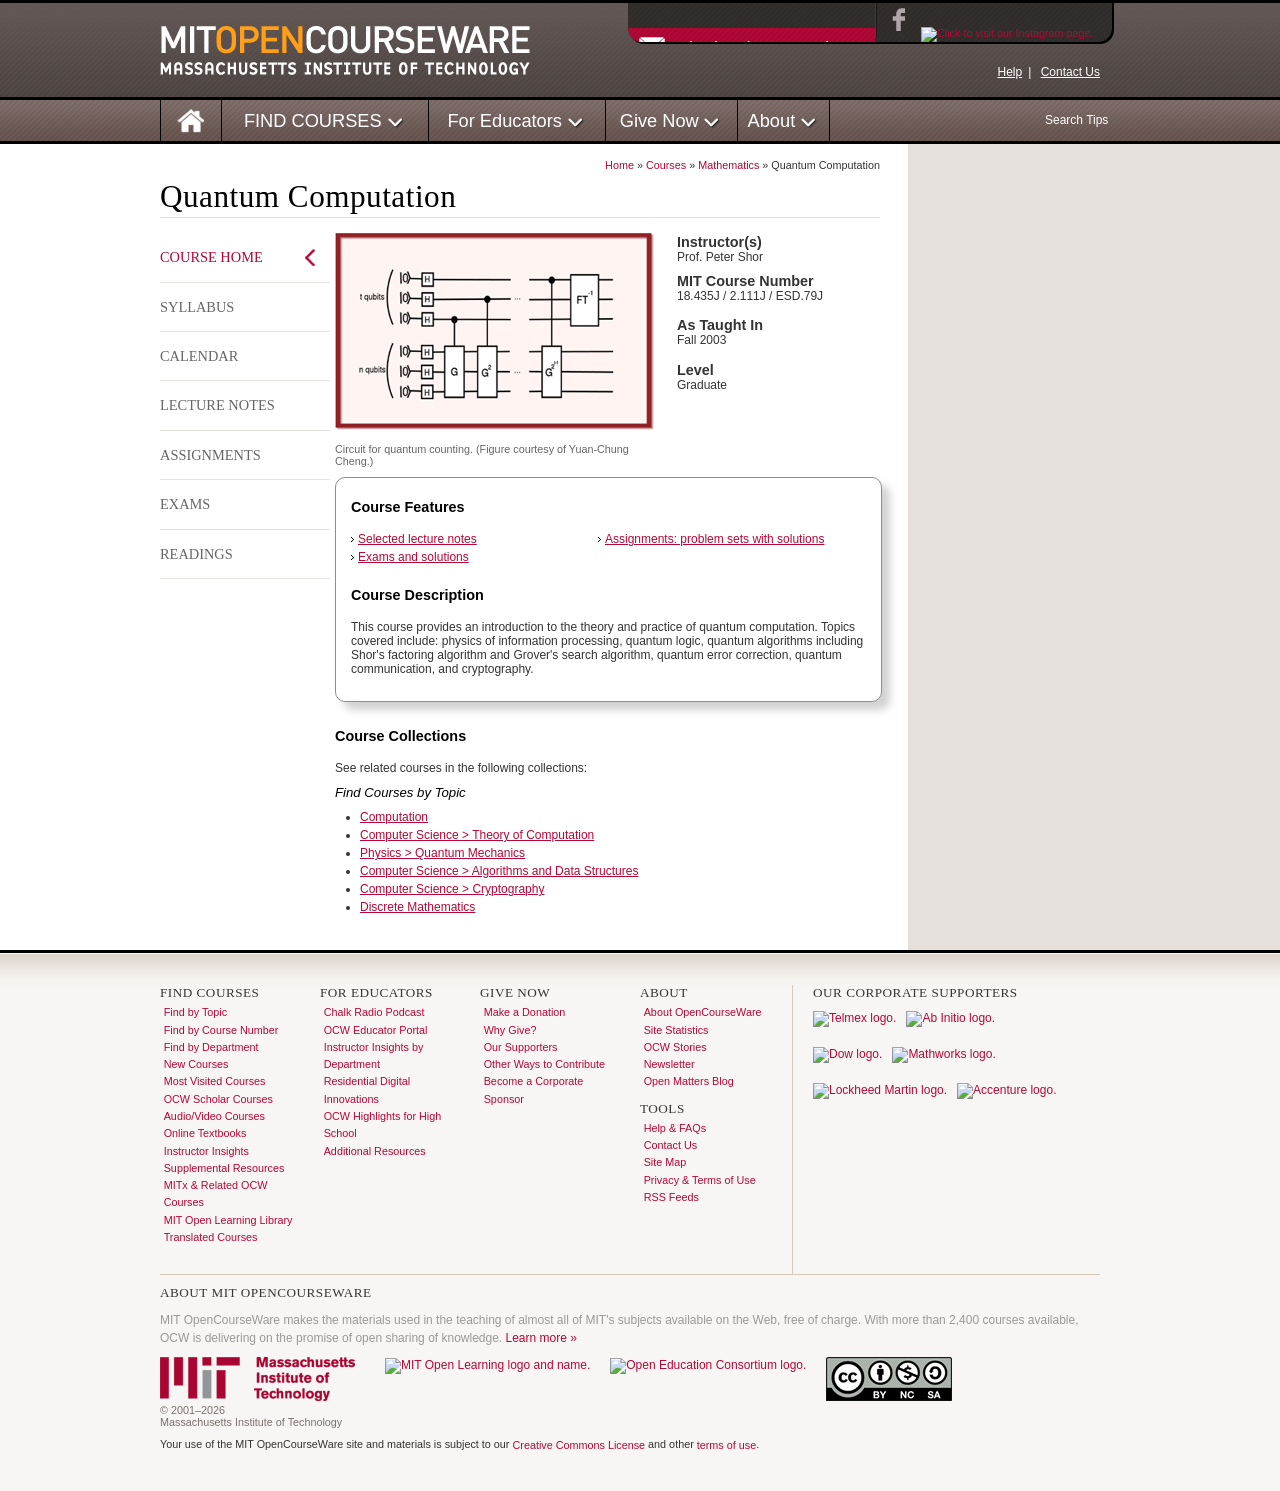
==== course/mit-open-course/sites/18-435j-fall-2003/contents/index.htm @ e64bc1cd "项目初始化" ====
<!DOCTYPE html><html lang="en">
      
      
        
    
    
    
    

      
      
      <head>
        <meta charset="utf-8">
        <meta name="format-detection" content="telephone=no">  
        
        <title>Quantum Computation | Mathematics | MIT OpenCourseWare</title>
    <!-- Begin Automatic Metadata Insertion -->
    <meta content="18-435j-quantum-computation-fall-2003" name="WT.cg_n">
    <meta content="Course Home" name="WT.cg_s">
    <meta content="
This course provides an introduction to the theory and practice of quantum computation. Topics covered include: physics of information processing, quantum logic, quantum algorithms including Shor's factoring algorithm and Grover's search algorithm, quantum error correction, quantum communication, and cryptography." name="Description">
    <meta content="Shor, Peter" name="Author">
    <meta content="18.435J,18.435,2.111J,2.111,ESD.79J,ESD.79,quantum computation,physics of information processing,quantum logic,quantum algorithms including Shor's factoring algorithm and Grover's search algorithm,quantum error correction,quantum communication,cryptography,18.345,Computation,Theory of Computation,Quantum Mechanics,Algorithms and Data Structures,Cryptography,Discrete Mathematics" name="keywords">
    <meta content="18.435J Quantum Computation | Mathematics" name="Search_Display">
    <meta content="Computation" itemprop="about">
    <meta content="Theory of Computation" itemprop="about">
    <meta content="Quantum Mechanics" itemprop="about">
    <meta content="Algorithms and Data Structures" itemprop="about">
    <meta content="Cryptography" itemprop="about">
    <meta content="Discrete Mathematics" itemprop="about">
    <!-- End Automatic Metadata Insertion -->

	<link title="default" rel="stylesheet" type="text/css" href="../common/styles/grid.css">
<link title="default" rel="stylesheet" type="text/css" href="../common/styles/base.css">
<link title="default" rel="stylesheet" type="text/css" href="../common/styles/menu.css">
<link title="default" rel="stylesheet" type="text/css" href="../common/styles/jquery.bubblepopup.css">
<link title="default" rel="stylesheet" type="text/css" href="../common/styles/search.css">
<link title="default" rel="stylesheet" type="text/css" href="../common/styles/courses.css">
<link title="default" rel="stylesheet" type="text/css" href="../common/styles/courses_new.css">
	<link href="../common/xml/ocwcc.rdf" type="application/rdf+xml" rel="metadata">
	<link rel="canonical" href="https://ocw.mit.edu/courses/mathematics/18-435j-quantum-computation-fall-2003/">
	<link rel="apple-touch-icon" href="../common/images/apple-touch-icon.png">
	
	
      
	
	<script type="text/javascript" src="../common/scripts/jquery.js"></script>
	<script type="text/javascript" src="../common/scripts/ocw-media-utils-offline.js"></script>
	<script type="text/javascript" src="../common/scripts/ocw-offline.js"></script>
	<script type="text/javascript" src="../common/scripts/jquery.bubblepopup.min.js"></script>
	<script type="text/javascript" src="../common/scripts/expandy.js"></script>
	<script type="text/javascript" src="../common/scripts/bubble-popup-offline.js"></script>
	
	
	
    
    
    
    
    
    
    
      
       
		 

        
        
        

        
        
        
        
        
        
        
        
        
      </head>
    <body itemscope itemtype="http://schema.org/WebPage">
        
	

        <header id="top">
			<div id="grid">
				
				
					
<div id="portletwrapper-6f63772e746f70706f72746c65746d616e616765720a636f6e746578740a2f506c6f6e650a736974652d686561646572" class="portletWrapper kssattr-portlethash-6f63772e746f70706f72746c65746d616e616765720a636f6e746578740a2f506c6f6e650a736974652d686561646572">
<div class="portletStaticText portlet-static-site-header">
<!--googleoff: index-->
<div class="grid_6 alpha" id="banner"><a href="https://ocw.mit.edu/"><img src="../common/images/ocw_mast.png" class="logo" alt="MIT OpenCourseWare, Massachusetts Institute of Technology"></a></div>
<div class="grid_6 omega" id="subscribe">
<aside class="module" aria-label="Connect with OCW">
<table class="social">
    <tbody>
        <tr>
            <td class="socialbutton"><a aria-label="Subscribe to the OCW Newsletter" href="https://ocw.mit.edu/subscribe/index.htm?utm_source=header"><img src="../common/images/trans.gif" alt="An icon depicting an envelope.">Subscribe to the OCW Newsletter</a></td>
            <td>
<a aria-label="Facebook" href="https://facebook.com/mitocw"><img src="../common/images/icon_fb.png" alt="Click to visit our Facebook page."></a>  <a aria-label="Instagram" href="https://www.instagram.com/mitocw/"><img src="https://ocw.mit.edu/images/icon_ig.png" alt="Click to visit our Instagram page."></a> <a aria-label="Twitter" href="https://twitter.com/mitocw"><img src="https://ocw.mit.edu/images/icon_twitter.png" alt="Click to visit our Twitter feed."></a><a aria-label="YouTube" href="https://www.youtube.com/mitocw" style="font-size: 12.208px;"><img src="https://ocw.mit.edu/images/icon_yt.png" alt="Click to visit our YouTube page."></a><span style="font-size: 12.208px;">   </span><a aria-label="Open Matters blog on WordPress" href="https://www.ocw-openmatters.org/" style="font-size: 12.208px;"><img src="https://ocw.mit.edu/images/icon_wp.png" alt="Click to visit our blog on WordPress."></a>
</td>
        </tr>
    </tbody>
</table>
</aside><nav aria-label="Help Links" class="helplinks">     <a aria-label="OCW Site Help" href="https://ocw.mit.edu/help">Help</a><span aria-hidden="true">|</span>     <a href="../common/about/contactus.htm">Contact Us</a>   </nav>
</div>
<div class="clear"> </div>
<!--googleon: index-->
</div>

</div>

<div id="portletwrapper-6f63772e746f70706f72746c65746d616e616765720a636f6e746578740a2f506c6f6e650a6d6567612d6d656e75" class="portletWrapper kssattr-portlethash-6f63772e746f70706f72746c65746d616e616765720a636f6e746578740a2f506c6f6e650a6d6567612d6d656e75">
<div class="portletStaticText portlet-static-mega-menu"><div><nav id="mega" class="grid_8 alpha" aria-label="Site">
<ul id="menu" role="presentation">
    <li id="menu_home">
<a href="https://ocw.mit.edu/" aria-label="Homepage"><img src="../common/images/top-nav_home.png" class="home_icon" alt="Click for site home page."></a><!-- Begin Home Item -->
</li>
    <!-- End Home Item -->
    <li id="drop_1" aria-label="Find Courses">
<a href="#" aria-hidden="true">FIND COURSES</a><!-- Begin 5 columns Item -->
    <div class="dropdown_5columns-a mega-courses">
    <div class="col_1a">
    <div class="row_1a">
<nav aria-labelledby="mm-find-courses-by">     <span id="mm-find-courses-by" class="nav" aria-hidden="true">Find courses by:</span>
    <ul class="find_by" role="presentation">
        <li><a href="https://ocw.mit.edu/courses/find-by-topic/">Topic</a></li>
        <li><a href="https://ocw.mit.edu/courses/find-by-number/">MIT Course Number</a></li>
        <li><a href="https://ocw.mit.edu/courses/find-by-department/">Department</a></li>
    </ul>
    </nav>     <nav aria-labelledby="mm-collections">     <span id="mm-collections" class="nav" aria-hidden="true">Collections</span>
    <ul role="presentation">
        <li><a href="https://ocw.mit.edu/courses/new-courses/">New Courses</a></li>
        <li><a href="https://ocw.mit.edu/courses/most-visited-courses/">Most Visited Courses</a></li>
        <li><a href="https://ocw.mit.edu/courses/ocw-scholar/">OCW Scholar Courses</a></li>
        <li><a href="https://ocw.mit.edu/courses/audio-video-courses/">Audio/Video Lectures</a></li>
        <li><a href="https://ocw.mit.edu/courses/online-textbooks/">Online Textbooks</a></li>
        <li><a href="https://ocw.mit.edu/resources/">Supplemental Resources</a></li>
        <li><a href="https://ocw.mit.edu/high-school/">OCW Highlights for High School</a></li>
        <li><a href="https://ocw.mit.edu/courses/mitx-related-courseware/">MITx &amp; Related OCW Courses</a></li>
        <li><a href="https://ocw.mit.edu/courses/mit-open-learning-library/">MIT Open Learning Library</a></li>
    </ul>
    </nav>     <nav class="col_1b" aria-labelledby="mm-translated-courses">     <span id="mm-translated-courses" class="nav" aria-hidden="true" style="line-height: 1.3;">Cross-Disciplinary Topic Lists</span>
    <ul role="presentation">
        <li><a href="https://ocw.mit.edu/courses/energy-courses">Energy</a></li>
        <li><a href="https://ocw.mit.edu/courses/entrepreneurship">Entrepreneurship</a></li>
        <li><a href="https://ocw.mit.edu/courses/environment-courses">Environment</a></li>
        <li><a href="https://ocw.mit.edu/courses/intro-programming">Introductory Programming</a></li>
        <li><a href="https://ocw.mit.edu/courses/life-sciences">Life Sciences</a></li>
        <li><a href="https://ocw.mit.edu/courses/transportation-courses">Transportation</a></li>
    </ul>
    </nav>
</div>
    <div class="row_1b"><nav aria-labelledby="mm-cross-disciplinary-topic-lists">     <span id="mm-cross-disciplinary-topic-lists" class="nav" aria-hidden="true">Translated Courses</span>
    <ul role="presentation">
        <li><a href="https://ocw.mit.edu/courses/translated-courses/traditional-chinese" aria-label="Traditional Chinese">繁體字 / Traditional Chinese</a></li>
        <li><a href="https://ocw.mit.edu/courses/translated-courses/turkish" aria-label="Turkish">Türkçe / Turkish</a></li>
        <li><a href="https://ocw.mit.edu/courses/translated-courses/korean" aria-label="Korean">(비디오)한국 / Korean</a></li>
    </ul>
    </nav></div>
    </div>
    </div>
    </li>
    <li id="drop_2">
<a href="#" aria-label="For Educators">For Educators</a>
    <div class="dropdown_1column-a" style="width: 270px;"><nav aria-labelledby="mm-find-courses-by">
    <ul role="presentation">
        <li><a href="https://ocw.mit.edu/educator/chalk-radio-podcast">Chalk Radio Podcast</a></li>
        <li><a href="https://ocw.mit.edu/educator/">OCW Educator Portal</a></li>
    </ul>
    <ul role="presentation">
        <li><a href="https://ocw.mit.edu/courses/instructor-insights/">Instructor Insights by Department</a></li>
        <li><a href="https://openlearning.mit.edu/campus/digital-innovations/">Residential Digital Innovations </a></li>
    </ul>
    <ul role="presentation">
        <li><a href="https://ocw.mit.edu/high-school/">OCW Highlights for High School</a></li>
    </ul>
    <ul role="presentation">
        <li><a href="https://ocw.mit.edu/educator/additional-resources/">Additional Resources</a></li>
    </ul>
    </nav></div>
    </li>
    <li id="drop_3">
<a href="#" aria-hidden="true">Give Now</a>
    <div class="dropdown_1column-a"><nav class="col_1" aria-label="Donate">
    <ul role="presentation">
        <li><a href="https://ocw.mit.edu/give/">Make a Donation</a></li>
        <li><a href="https://ocw.mit.edu/give/why-give/">Why Give?</a></li>
        <li><a href="https://ocw.mit.edu/give/our-supporters/">Our Supporters</a></li>
        <li><a href="https://ocw.mit.edu/give/other-ways-to-contribute/">Other Ways to Contribute</a></li>
        <li><a href="https://ocw.mit.edu/support/">Become a Corporate Sponsor</a></li>
    </ul>
    </nav></div>
    </li>
    <li id="drop_4">
<a href="#" aria-hidden="true">About</a>
    <div class="dropdown_1column-a"><nav class="col_1" aria-label="About">
    <ul role="presentation">
        <li><a href="https://ocw.mit.edu/about/">About MIT OpenCourseWare</a></li>
        <li><a href="https://ocw.mit.edu/about/site-statistics/">Site Statistics</a></li>
        <li><a href="https://ocw.mit.edu/about/ocw-stories/">OCW Stories</a></li>
        <li><a href="https://ocw.mit.edu/about/newsletter/">Newsletter</a></li>
        <li><a href="https://chalk-radio.simplecast.com/">Chalk Radio Podcast</a></li>
        <li><a href="https://www.ocw-openmatters.org/">Open Matters Blog</a></li>
    </ul>
    </nav></div>
    </li>
</ul>
</nav></div></div>

</div>





<!--googleoff: index-->
<script>
  (function() {
	var cx = '012626166551961672889:owjdpuboktq';
	var gcse = document.createElement('script');
	gcse.type = 'text/javascript';
	gcse.async = true;
	gcse.src = 'https://cse.google.com/cse.js?cx=' + cx;
	var s = document.getElementsByTagName('script')[0];
	s.parentNode.insertBefore(gcse, s);
  })();
  window.onload = function(){
	document.getElementById('gsc-i-id1').placeholder = 'Search';	
  };

$(document).ready(function(){

$('.advanceSearch a').keydown(function(event){showSearchTips($(this),event);})
$('#searchTipsModal').keydown(function(event){showSearchTips($(this),event);})

function showSearchTips(obj,evt) {
// if pressed enter key
	if ( evt.which == 13 || evt.which == 32) {
		showModal();
		ga('send', 'pageview', "AdvanceSearch");
		$(".advanceSearch a").attr('aria-expanded', 'true');
		$('.searchTipsModal').focus();
		evt.preventDefault();
		}
	if ( evt.which == 27 ) {
		hideModal();
		$(".advanceSearch a").attr('aria-expanded', 'false');
		var modal = document.getElementById('searchTipsModal');
		modal.style.display = "none";
		$(".advanceSearch a").focus();
		evt.preventDefault();
		}
}

});
function showModal(){
	var modal = document.getElementById('searchTipsModal');
	modal.style.display = "block";
	ga('send', 'pageview', "AdvanceSearch");
	document.getElementById("searchTipsBtn").setAttribute("aria-expanded", true);
	window.setTimeout(function () {
    document.getElementById('searchTipsModal').focus(); }, 0);
}

function hideModal(){
	var modal = document.getElementById('searchTipsModal');
	modal.style.display = "none";
	document.getElementById("searchTipsBtn").setAttribute("aria-expanded", false);
}
</script>
<div id="search" role="search" class="grid_4 omega">
    	<table class="search">
				<tbody>
					<tr>
						<td><div class="searchboxheader"><searchbox-only resultsurl="/search/ocwsearch.htm"></searchbox-only></div></td>
						<td>
							<div class="advanceSearch">
								<a id="searchTipsBtn" onclick="showModal();" href="#" role="button" aria-label="search tips" aria-expanded="false" aria-describedby="searchtips">Search Tips</a>

								<!-- The Modal -->
								<div id="searchTipsModal" class="modal" tabindex="-1">
								  <!-- Modal content -->
									<div class="modal-content">
										<div class="modal-body">
											<button class="close" onclick="hideModal();" aria-label="close">X</button>
											<span>
												<b>Exclude words from your search</b>
												<br>Put - in front of a word you want to leave out. For example, jaguar speed -car
												<br><br>
												<b>Search for an exact match</b>
												<br>Put a word or phrase inside quotes. For example, "tallest building".
												<br><br>
												<b>Search for wildcards or unknown words</b>
												<br>Put a * in your word or phrase where you want to leave a placeholder. For example, "largest * in the world".
												<br><br>
												<b>Search within a range of numbers</b>
												<br>Put .. between two numbers. For example, camera $50..$100.
												<br><br>
												<b>Combine searches</b>
												<br>Put "OR" between each search query. For example,  marathon OR race.
												<br><br>
											</span>
										</div>
								  </div>
								</div>
							</div>
						</td>
					</tr>
				</tbody>
		</table>
</div>
<div class="clear"></div>
<!--googleon: index-->
<!-- *end header* -->

				
				
			</div>
<!-- top grid end -->
		</header><!-- top end -->
			
		<div id="center_chp">
      	<div id="grid">
      		<div id="left">
        		<nav id="breadcrumb_chp" aria-label="Breadcrumb">
                	<p>

    <a href="https://ocw.mit.edu/">Home</a>
    
        »
        
    
    
        
            <a href="https://ocw.mit.edu/courses">Courses</a>
            
                »
                
            
            
         
    
    
        
            <a href="https://ocw.mit.edu/courses/mathematics">Mathematics</a>
            
                »
                
            
            
         
    
    
        
            
            
            Quantum Computation
         
    
</p>

            	</nav>
            	<div class="clear"></div>
        		<div id="course_title">
           			<h1 class="title" itemprop="name" property="dct:title">Quantum Computation</h1>
           		</div>
           		<div class="clear"></div>
           		<div id="course_wrapper">
           			<nav id="course_nav" arial-label="Course">
           				



<script language="javascript" type="text/javascript">
function toggleMenu(objID) {
  if (!document.getElementById) return;
  var ob = document.getElementById(objID);
  ob.className = (ob.className == 'selected')?'': 'selected';
}
function toggleClass(id)
{
  var divtoggleClass= document.getElementById(id);
  divtoggleClass.className = (divtoggleClass.className == 'mO')?'mC': 'mO';
  return false;
}
function changeAlt(id)
{
  id.alt = (id.alt == 'Expand Menu')?'Collapse Menu' : 'Expand Menu';
  id.title = (id.title == 'Expand Menu')?'Collapse Menu' : 'Expand Menu';
}
</script>
<!--Left Nav Starts -->


	<ul>			  
	
	    	
	    	    <li class="selected">
			   			<a href="../contents/index.htm">
		                  Course Home  			                
	                    </a>
		        </li>
		    
         	
	
	
	    	
	    	    <li class="">
			   			<a href="../contents/syllabus/index.htm">
		                  Syllabus  			                
	                    </a>
		        </li>
		    
         	
	
	
	    	
	    	    <li class="">
			   			<a href="../contents/calendar/index.htm">
		                  Calendar  			                
	                    </a>
		        </li>
		    
         	
	
	
	    	
	    	    <li class="">
			   			<a href="../contents/lecture-notes/index.htm">
		                  Lecture Notes  			                
	                    </a>
		        </li>
		    
         	
	
	
	    	
	    	    <li class="">
			   			<a href="../contents/assignments/index.htm">
		                  Assignments  			                
	                    </a>
		        </li>
		    
         	
	
	
	    	
	    	    <li class="">
			   			<a href="../contents/exams/index.htm">
		                  Exams  			                
	                    </a>
		        </li>
		    
         	
	
	
	    	
	    	    <li class="">
			   			<a href="../contents/readings/index.htm">
		                  Readings  			                
	                    </a>
		        </li>
		    
         	
	
	
	    	
	    	    
		    
         	
	<!--second tal block close-->  
	
</ul>


<!--Left Nav Ends -->









           			</nav>
           			<main id="course_inner_chp" aria-labelledby="course_title">
           				<div id="chpImage">
                    			<div class="image">
                    			<img itemprop="image" border="0" alt="A diagram of the circuit." src="../contents/18-435jf03.jpg" title="A diagram of the circuit.">
                           		</div>
                           		<div class="caption">
                        		
        <div class="" id="parent-fieldname-image_caption_text">
            
<p>Circuit for quantum counting. (Figure courtesy of Yuan-Chung Cheng.)</p>
            
        </div>
    
                        		</div>
                        		<div class="clear"></div>
                        </div>
                        <div id="course_info">
                			
                            <h3 class="divide">Instructor(s)</h3>
	                            	<p class="ins" itemprop="author" property="cc:attributionName">Prof. Peter Shor</p>
	                        
	                    	        
                            <h3 class="divide">MIT Course Number</h3>
                            	<p>18.435J / 2.111J / ESD.79J </p>
                            
                            <h3>As Taught In</h3>
                				<p itemprop="startDate" content="2003-09">Fall 2003</p>
                            
                        	<h3 class="divide">Level</h3>
                            	<p itemprop="typicalAgeRange" content="22-25">Graduate</p>
                            
                           	                    	 
                                						
                        </div>
<!--Course_info tag close --> 
                        <div class="clear"></div>
                        
                            
    
    

 <div id="coursePreview" role="dialog" aria-labelledby="courseTitle" aria-hidden="true" class="coursePreview" style="display: none; width: 468px;">
   	<div id="courseInfoInner" role="document">	
	<a title="Close Window" href="javascript:void(0);" class="close">
			<img class="btn_close" alt="Close" title="Close Window" src="../common/images/close.png">
		</a>
				<div class="coursePreviewTop"><h3 id="courseTitle"></h3></div>
				<div class="coursePreviewBottom">
					<div class="images">
						<img id="courseThumb" class="first" alt="Course image thumbnail alt-text goes here." src="">
							<br>
						<a id="viewCourse" href="javascript:void(0)" title="Click here to view this course."><img alt="Click here to view this course." src="https://ocw.mit.edu/images/button_view-course.png">
						</a>
					</div>
					<div class="info" title="CourseInfo">
						<table class="coursePreviewTable">
						  <tbody>
							<tr>
								 <td colspan="2">
									<p id="courseDesc" class="intro">Some Description</p>
								</td>
							</tr>
							<tr class="instructor">
								<td class="first">
									<p>
										<strong>Instructor(s)</strong>
									</p>
								</td>
								<td>
									<p id="courseInstructors">Prof.</p>
								</td>
							</tr>
														
							<tr>
								<td class="first">
									<p>
										<strong>As Taught In</strong>
									</p>
								</td>
								<td>
									<p id="courseSem">Spring 2002</p>
								</td>
							</tr>							
							<tr>
								<td>
									<p>
										<strong>Course Number</strong>
									</p>
								</td>
								<td>
									<p id="courseNo">2.24</p>
								</td>
							</tr>
							
							<tr id="level">
								<td>
									<p>
										<strong>Level</strong>
									</p>
								</td>
								<td>
									<p id="courseLevel">Undergraduate/Graduate</p>
								</td>
							</tr>		
							<tr class="last">
								<td>
									<p>
										<strong>Features</strong>
									</p>
								</td>
								<td>
									<p id="courseFeatures">Lecture Notes, Student Work</p>
								</td>
							</tr>
						  </tbody>
						</table>
					</div>		
				</div>
			</div>
		</div>			


									


                        
                        
 <div id="course_tabs">	 
     
      <div id="tabs">
      
     		<h2>
                <a href="#description">Course Description</a>        
          	</h2>          
        		
        			<div id="description" itemprop="description"> 
        				<div>
<h2 class="subhead">Course Features</h2>
<ul class="specialfeatures">
<li><a href="../contents/lecture-notes/index.htm">Selected lecture notes</a></li>
<li><a href="../contents/assignments/index.htm">Assignments: problem sets with solutions</a></li>
<li><a href="../contents/exams/index.htm">Exams and solutions</a></li>
</ul>
<h2 class="subhead">Course Description</h2>
<p>This course provides an introduction to the theory and practice of quantum computation. Topics covered include: physics of information processing, quantum logic, quantum algorithms including Shor's factoring algorithm and Grover's search algorithm, quantum error correction, quantum communication, and cryptography.</p>
</div> 
        			</div>
       			
        		
   			
      
     		<h2>
                <a href="#related">Related Content</a>        
          	</h2>          
        		
        		
        			<div id="related">  			 
            			<div>
<h2 class="subhead">Course Collections</h2>
<p>See related courses in the following collections:</p>
<h3 class="subsubhead">Find Courses by Topic</h3>
<ul>
<li><a href="https://ocw.mit.edu/courses/find-by-topic/#cat=mathematics&amp;subcat=computation">Computation</a></li>
<li><a href="https://ocw.mit.edu/courses/find-by-topic/#cat=engineering&amp;subcat=computerscience&amp;spec=theoryofcomputation">Computer Science &gt; Theory of Computation</a></li>
<li><a href="https://ocw.mit.edu/courses/find-by-topic/#cat=science&amp;subcat=physics&amp;spec=quantummechanics">Physics &gt; Quantum Mechanics</a></li>
<li><a href="https://ocw.mit.edu/courses/find-by-topic/#cat=engineering&amp;subcat=computerscience&amp;spec=algorithmsanddatastructures">Computer Science &gt; Algorithms and Data Structures</a></li>
<li><a href="https://ocw.mit.edu/courses/find-by-topic/#cat=engineering&amp;subcat=computerscience&amp;spec=cryptography">Computer Science &gt; Cryptography</a></li>
<li><a href="https://ocw.mit.edu/courses/find-by-topic/#cat=mathematics&amp;subcat=discretemathematics">Discrete Mathematics</a></li>
</ul>
</div>             
     	    		</div>
        		
   			     
   		</div> 	
 </div>
 




                    </main><!--Course_inner_chp tag close -->
           		</div>
<!--Course_wrapper tag close -->
            </div>
<!--left tag close -->
            <aside id="right">
                <!--Begin Right Portion -->
                    <div>
    



</div>

                	<div>
    



</div>

<!-- RSI google ad space-->



<div id="google_ads">    
    <script async="async" src="https://www.googletagservices.com/tag/js/gpt.js"></script>
    <script type="text/javascript">var googletag = googletag || {}; googletag.cmd = googletag.cmd || [];</script>
    <script type="text/javascript">
googletag.cmd.push(function() {googletag.defineSlot('/1064917/CHP_SLOT_A_DL', [[300, 250], [300, 300], [180, 200], [180, 150], [160, 600]], 'CHP_SLOT_A_DL').addService(googletag.pubads());googletag.defineSlot('/1064917/CHP_SLOT_B_DL', [[300, 250], [300, 300], [180, 200], [180, 150], [160, 600]], 'CHP_SLOT_B_DL').addService(googletag.pubads());googletag.defineSlot('/1064917/CHP_SLOT_C_DL', [[300, 250], [300, 300], [180, 200], [180, 150], [160, 600]], 'CHP_SLOT_C_DL').addService(googletag.pubads());
googletag.pubads().enableSingleRequest();
 googletag.enableServices();
});</script>
    <script language="javascript" type="text/javascript">
googletag.cmd.push(function() {googletag.pubads().set("TYPE","HOUSE");googletag.pubads().set("DEPARTMENT","18");googletag.pubads().set("CRS_BEG2","43");googletag.pubads().set("CRS_END","5J");googletag.pubads().set("SESSION","F");googletag.pubads().set("YEAR","03");})
</script>
    
    <div id="CHP_SLOT_A_DL">
    	<script>googletag.cmd.push(function() { googletag.display('CHP_SLOT_A_DL'); });</script>
    </div>
    <div id="CHP_SLOT_B_DL">
    	<script>googletag.cmd.push(function() { googletag.display('CHP_SLOT_B_DL'); });</script>
    </div>
    <div id="CHP_SLOT_C_DL">
    	<script>googletag.cmd.push(function() { googletag.display('CHP_SLOT_C_DL'); });</script>
    </div>
</div>

<!-- End RSI ads--> 


<div>
    



</div>

            </aside><!--Right Aside close -->
            <div class="clear"></div>
        </div>
<!--grid tag close -->
        <div class="citeHome" id="cite_popup_box">
        <div class="citeInner">
<p>Peter Shor. <em>18.435J Quantum Computation. </em>Fall 2003. Massachusetts Institute of Technology: MIT OpenCourseWare, <a href="https://ocw.mit.edu/courses/mathematics/18-435j-quantum-computation-fall-2003" target="_blank">https://ocw.mit.edu</a>. License: <a href="https://creativecommons.org/licenses/by-nc-sa/4.0/">Creative Commons BY-NC-SA</a>.</p>
<br> <p style="margin-top:30px">For more information about using these materials and the Creative Commons license, see our <a href="../common/terms/index.htm" target="_blank">Terms of Use</a>.</p>
<br>
</div>
    	<a href="#" id="closeCitation"><img src="../common/images/close.png" class="btn_close" title="Close Window" alt="Close"></a>
    	</div>
    	
    </div>
		
		<footer id="bottom">
			<div id="grid">
				
<div id="portletwrapper-6f63772e626f74746f6d706f72746c65746d616e616765720a636f6e746578740a2f506c6f6e650a736974652d666f6f746572" class="portletWrapper kssattr-portlethash-6f63772e626f74746f6d706f72746c65746d616e616765720a636f6e746578740a2f506c6f6e650a736974652d666f6f746572">
<div class="portletStaticText portlet-static-site-footer"><div id="footer">
<nav aria-label="Footer">     <nav id="foot-c1" class="grid_2 alpha" aria-labelledby="f-find-courses">       <span class="footer" id="f-find-courses" aria-hidden="true">Find Courses</span>
<ul class="foot-bullet" role="presentation">
    <li><a href="https://ocw.mit.edu/courses/find-by-topic/">Find by Topic</a></li>
    <li><a href="https://ocw.mit.edu/courses/find-by-number/">Find by Course Number</a></li>
    <li><a href="https://ocw.mit.edu/courses/find-by-department/">Find by Department</a></li>
    <li><a href="https://ocw.mit.edu/courses/new-courses/">New Courses</a></li>
    <li><a href="https://ocw.mit.edu/courses/most-visited-courses/">Most Visited Courses</a></li>
    <li><a href="https://ocw.mit.edu/courses/ocw-scholar/">OCW Scholar Courses</a></li>
    <li><a href="https://ocw.mit.edu/courses/audio-video-courses/">Audio/Video Courses</a></li>
    <li><a href="https://ocw.mit.edu/courses/online-textbooks/">Online Textbooks</a></li>
    <li><a href="https://ocw.mit.edu/courses/instructor-insights/">Instructor Insights</a></li>
    <li><a href="https://ocw.mit.edu/resources/">Supplemental Resources</a></li>
    <li><a href="https://ocw.mit.edu/courses/mitx-related-courseware/">MITx &amp; Related OCW Courses</a></li>
    <li><a href="https://ocw.mit.edu/courses/mit-open-learning-library/">MIT Open Learning Library</a></li>
    <li><a href="https://ocw.mit.edu/courses/translated-courses/">Translated Courses</a></li>
</ul>
</nav>
<div id="foot-c2" class="grid_2"><nav aria-labelledby="f-for-educators">         <span id="f-for-educators" class="footer" aria-hidden="true">For Educators</span>
<ul class="foot-bullet" role="presentation">
    <li><a href="https://chalk-radio.simplecast.com/">Chalk Radio Podcast</a></li>
    <li><a href="https://ocw.mit.edu/educator/">OCW Educator Portal </a></li>
    <li><a href="https://ocw.mit.edu/courses/instructor-insights/">Instructor Insights by Department</a></li>
    <li><a href="https://openlearning.mit.edu/campus/digital-innovations/" aria-label="External Link: Residential Digital Innovations">Residential Digital Innovations </a></li>
    <li><a href="https://ocw.mit.edu/high-school/">OCW Highlights for High School</a></li>
    <li><a href="https://ocw.mit.edu/educator/additional-resources/">Additional Resources</a></li>
</ul>
</nav></div>
<nav class="grid_2" id="foot-c3" aria-labelledby="f-donate">       <span id="f-donate" class="footer" aria-hidden="true">Give Now</span>
<ul class="foot-bullet" role="presentation">
    <li><a href="https://ocw.mit.edu/give/">Make a Donation</a></li>
    <li><a href="https://ocw.mit.edu/give/why-give/">Why Give?</a></li>
    <li><a href="https://ocw.mit.edu/give/our-supporters/">Our Supporters</a></li>
    <li><a href="https://ocw.mit.edu/give/other-ways-to-contribute/">Other Ways to Contribute</a></li>
    <li><a href="https://ocw.mit.edu/support/">Become a Corporate Sponsor</a></li>
</ul>
</nav>
<div class="grid_2" id="foot-c4">
<nav aria-labelledby="f-about">         <span id="f-about" class="footer" aria-hidden="true">About</span>
<ul class="foot-bullet" role="presentation">
    <li><a href="https://ocw.mit.edu/about/">About OpenCourseWare</a></li>
    <li><a href="https://ocw.mit.edu/about/site-statistics/">Site Statistics</a></li>
    <li><a href="https://ocw.mit.edu/about/ocw-stories/">OCW Stories</a></li>
    <li><a href="https://ocw.mit.edu/about/newsletter/">Newsletter</a></li>
    <li><a href="https://www.ocw-openmatters.org/">Open Matters Blog</a></li>
</ul>
</nav><!--about-->       <nav aria-labelledby="f-tools">         <span id="f-tools" class="footer" aria-hidden="true">Tools</span>
<ul class="foot-bullet" role="presentation">
    <li><a href="https://ocw.mit.edu/help/">Help &amp; FAQs</a></li>
    <li><a href="https://ocw.mit.edu/about/contactus">Contact Us</a></li>
    <li><a href="https://ocw.mit.edu/help/site-map/">Site Map</a></li>
    <li><a href="../common/terms/index.htm">Privacy &amp; Terms of Use</a></li>
    <li><a href="https://ocw.mit.edu/help/rss/">RSS Feeds</a></li>
</ul>
</nav><!--tools-->
</div>
</nav> <aside style="min-height: 289px;" aria-labelledby="f-our-corporate-supporters" class="grid_4 omega" id="foot-c5">           <span aria-hidden="true" class="footer" id="f-our-corporate-supporters">Our Corporate Supporters</span>           <!-- HOME_CORP_LOGO_1 -->
<div id="div-gpt-ad-1388181177156-0" class="sponsors_google_ads_even"><script type="text/javascript">
              googletag.cmd.push(function() { googletag.display('div-gpt-ad-1388181177156-0'); });
            </script></div>
<!-- HOME_CORP_LOGO_2 -->
<div id="div-gpt-ad-1388181177156-1" class="sponsors_google_ads_odd"><script type="text/javascript">
              googletag.cmd.push(function() { googletag.display('div-gpt-ad-1388181177156-1'); });
            </script></div>
<!-- HOME_CORP_LOGO_3 -->
<div id="div-gpt-ad-1388181177156-2" class="sponsors_google_ads_even"><script type="text/javascript">
              googletag.cmd.push(function() { googletag.display('div-gpt-ad-1388181177156-2'); });
            </script></div>
<!-- HOME_CORP_LOGO_4 -->
<div id="div-gpt-ad-1388181177156-3" class="sponsors_google_ads_odd"><script type="text/javascript">
              googletag.cmd.push(function() { googletag.display('div-gpt-ad-1388181177156-3'); });
            </script></div>
<!-- HOME_CORP_LOGO_5 -->
<div id="div-gpt-ad-1388181177156-4" class="sponsors_google_ads_even"><script type="text/javascript">
              googletag.cmd.push(function() { googletag.display('div-gpt-ad-1388181177156-4'); });
              </script></div>
<!-- HOME_CORP_LOGO_6 -->
<div id="div-gpt-ad-1388181177156-5" class="sponsors_google_ads_odd"><script type="text/javascript">
              googletag.cmd.push(function() { googletag.display('div-gpt-ad-1388181177156-5'); });
              </script></div>
</aside>
<div class="grid_12 alpha omega" itemprop="publisher" itemscope="" itemtype="http://schema.org/CollegeOrUniversity">
<h4 class="footer" style="border-top: thin solid #d5c9ba; padding-top: 10px; margin-bottom: 10px;">About <span itemprop="name">MIT OpenCourseWare</span>
</h4>
<p style="color: #999; font-size: 1em; line-height: 1.5em; margin-top: 10px;" itemprop="description">MIT OpenCourseWare makes the materials used in the teaching of almost all of MIT's subjects available on the Web, free of charge. With more than 2,400 courses available, OCW is delivering on the promise of open sharing of knowledge. <a href="http://ocw.mit.edu/about/">Learn more »</a></p>
</div>
<div id="foot-copy" class="grid_12 alpha omega" style="border-top: none;">
<a href="http://web.mit.edu"><img src="../common/images/logo_mit.png" alt="Massachusetts Institute of Technology logo and name." style="width: 195; height: 44;"></a><a href="https://openlearning.mit.edu/"><img src="https://ocw.mit.edu/images/mitol_logo.png" alt="MIT Open Learning logo and name." style="width: 265; height: 50; vertical-align: top; padding-left:30px;"></a><a href="https://www.oeglobal.org/"><img src="https://ocw.mit.edu/images/oeg_logo.gif" alt="Open Education Consortium logo." style="width: 219px; height: 59px; vertical-align: top; padding-left:20px;"></a><a rel="license" itemprop="useRightsUrl" href="http://creativecommons.org/licenses/by-nc-sa/4.0/"><img src="../common/images/cc_by-nc-sa.png" alt="Creative Commons logo with terms BY-NC-SA." style="width: 126px; height: 44px; margin-right: 0; padding-left: 20px;"></a>
<p class="copyright">© 2001–2018<br>
Massachusetts Institute of Technology</p>
<p style="font-size: 0.9em; margin-bottom: 15px;">Your use of the MIT OpenCourseWare site and materials is subject to our <a href="https://creativecommons.org/licenses/by-nc-sa/4.0/" rel="license">Creative Commons License</a> and other <a href="../common/terms/index.htm" rel="cc:morePermissions">terms of use</a>.</p>
</div>
</div></div>

</div>





                
			</div> <!-- bottom grid end -->
		</footer><!-- footer bottom end -->


   </body>
 </html>
---- course/mit-open-course/sites/18-435j-fall-2003/common/styles/grid.css ----
/*
  960 Grid System ~ Core CSS.
  Learn more ~ http://960.gs/

  Licensed under GPL and MIT.
*/

/*
  Forces backgrounds to span full width,
  even if there is horizontal scrolling.
  Increase this if your layout is wider.

  Note: IE6 works fine without this fix.
*/

body {
  min-width: 960px;
}

/* `Container
----------------------------------------------------------------------------------------------------*/

#grid {
  margin-left: auto;
  margin-right: auto;
  width: 960px;
}

/* `Grid >> Global
----------------------------------------------------------------------------------------------------*/

.grid_1,
.grid_2,
.grid_3,
.grid_4,
.grid_5,
.grid_6,
.grid_7,
.grid_8,
.grid_9,
.grid_10,
.grid_11,
.grid_12 {
  display: inline;
  float: left;
  margin-left: 10px;
  margin-right: 10px;
  margin-bottom: 0px;
}

.push_1, .pull_1,
.push_2, .pull_2,
.push_3, .pull_3,
.push_4, .pull_4,
.push_5, .pull_5,
.push_6, .pull_6,
.push_7, .pull_7,
.push_8, .pull_8,
.push_9, .pull_9,
.push_10, .pull_10,
.push_11, .pull_11 {
  position: relative;
}

/* `Grid >> Children (Alpha ~ First, Omega ~ Last)
----------------------------------------------------------------------------------------------------*/

.alpha {
  margin-left: 0;
}

.omega {
  margin-right: 0;
}

/* `Grid >> 12 Columns
----------------------------------------------------------------------------------------------------*/

#grid .grid_1 {
  width: 60px;
}

#grid .grid_2 {
  width: 140px;
}

#grid .grid_3 {
  width: 220px;
}

#grid .grid_4 {
  width: 300px;
}

#grid .grid_5 {
  width: 380px;
}

#grid .grid_6 {
  width: 460px;
}

#grid .grid_7 {
  width: 540px;
}

#grid .grid_8 {
  width: 620px;
}

#grid .grid_9 {
  width: 700px;
}

#grid .grid_10 {
  width: 780px;
}

#grid .grid_11 {
  width: 860px;
}

#grid .grid_12 {
  width: 940px;
}

/* `Prefix Extra Space >> 12 Columns
----------------------------------------------------------------------------------------------------*/

#grid .prefix_1 {
  padding-left: 80px;
}

#grid .prefix_2 {
  padding-left: 160px;
}

#grid .prefix_3 {
  padding-left: 240px;
}

#grid .prefix_4 {
  padding-left: 320px;
}

#grid .prefix_5 {
  padding-left: 400px;
}

#grid .prefix_6 {
  padding-left: 480px;
}

#grid .prefix_7 {
  padding-left: 560px;
}

#grid .prefix_8 {
  padding-left: 640px;
}

#grid .prefix_9 {
  padding-left: 720px;
}

#grid .prefix_10 {
  padding-left: 800px;
}

#grid .prefix_11 {
  padding-left: 880px;
}

/* `Suffix Extra Space >> 12 Columns
----------------------------------------------------------------------------------------------------*/

#grid .suffix_1 {
  padding-right: 80px;
}

#grid .suffix_2 {
  padding-right: 160px;
}

#grid .suffix_3 {
  padding-right: 240px;
}

#grid .suffix_4 {
  padding-right: 320px;
}

#grid .suffix_5 {
  padding-right: 400px;
}

#grid .suffix_6 {
  padding-right: 480px;
}

#grid .suffix_7 {
  padding-right: 560px;
}

#grid .suffix_8 {
  padding-right: 640px;
}

#grid .suffix_9 {
  padding-right: 720px;
}

#grid .suffix_10 {
  padding-right: 800px;
}

#grid .suffix_11 {
  padding-right: 880px;
}

/* `Push Space >> 12 Columns
----------------------------------------------------------------------------------------------------*/

#grid .push_1 {
  left: 80px;
}

#grid .push_2 {
  left: 160px;
}

#grid .push_3 {
  left: 240px;
}

#grid .push_4 {
  left: 320px;
}

#grid .push_5 {
  left: 400px;
}

#grid .push_6 {
  left: 480px;
}

#grid .push_7 {
  left: 560px;
}

#grid .push_8 {
  left: 640px;
}

#grid .push_9 {
  left: 720px;
}

#grid .push_10 {
  left: 800px;
}

#grid .push_11 {
  left: 880px;
}

/* `Pull Space >> 12 Columns
----------------------------------------------------------------------------------------------------*/

#grid .pull_1 {
  left: -80px;
}

#grid .pull_2 {
  left: -160px;
}

#grid .pull_3 {
  left: -240px;
}

#grid .pull_4 {
  left: -320px;
}

#grid .pull_5 {
  left: -400px;
}

#grid .pull_6 {
  left: -480px;
}

#grid .pull_7 {
  left: -560px;
}

#grid .pull_8 {
  left: -640px;
}

#grid .pull_9 {
  left: -720px;
}

#grid .pull_10 {
  left: -800px;
}

#grid .pull_11 {
  left: -880px;
}

/* `Clear Floated Elements
----------------------------------------------------------------------------------------------------*/

/* http://sonspring.com/journal/clearing-floats */

.clear {
  clear: both;
  display: block;
  overflow: hidden;
  visibility: hidden;
  width: 0;
  height: 0;
  margin: 0;
  padding: 0;
}

/* http://www.yuiblog.com/blog/2010/09/27/clearfix-reloaded-overflowhidden-demystified */

.clearfix:before,
.clearfix:after,
#grid:before,
#grid:after {
  content: '.';
  display: block;
  overflow: hidden;
  visibility: hidden;
  font-size: 0;
  line-height: 0;
  width: 0;
  height: 0;
}

.clearfix:after,
#grid:after {
  clear: both;
}

/*
  The following zoom:1 rule is specifically for IE6 + IE7.
  Move to separate stylesheet if invalid CSS is a problem.
*/

.clearfix,
#grid {
  zoom: 1;
}
---- course/mit-open-course/sites/18-435j-fall-2003/common/styles/base.css ----
@charset "utf-8";
/*******************************************************************************************
		MIT OpenCourseWare
		http://ocw.mit.edu/

		base.css - styles common to all pages
		v1.1
		updated 09 February 2017
********************************************************************************************/

* {
	margin: 0;
	padding: 0;
	border: 0;
}

html {
	font-size: 62.5%;	/* adjusts base font to 10px, allows rescaling by one-tenth per point (12px=1.2em, 16px=1.6em, 8px=0.8em and so on) */
	font-family: arial, helvetica, sans-serif;

}

body {
	min-height: 100%;
	min-width: 960px;
	margin: 0 auto;
	font-size: 1.2em;

}

@font-face {
	font-family: TitilliumWeb700Bold;
	src: url('../webfonts/titilliumweb-700bold.woff2') format('woff2'), url('../webfonts/titilliumweb-700bold.woff') format('woff');
	font-weight: normal;
	font-style: normal;
}

@font-face {
	font-family: TitilliumWeb400Regular;
	src: url('../webfonts/titilliumweb-400regular.woff2') format('woff2'),	url('../webfonts/titilliumweb-400regular.woff') format('woff');
    font-weight: normal;
    font-style: normal;
}


/*

@font-face {
	font-family: TitilliumText22LRegular;	
    src: url(../webfonts/TitilliumText22L003-webfont.eot);
    src: url(../webfonts/TitilliumText22L003-webfont.eot?#iefix) format("embedded-opentype"),
         url(../webfonts/TitilliumText22L003-webfont.woff) format("woff"),
         url(../webfonts/TitilliumText22L003-webfont.ttf) format("truetype"),
         url(../webfonts/TitilliumText22L003-webfont.svg#TitilliumText22LRegular) format("svg");
    font-weight: normal;
    font-style: normal;
}

@font-face {
	font-family: TitilliumText22LBold;		
    src: url(../webfonts/TitilliumText22L005-webfont.eot);
    src: url(../webfonts/TitilliumText22L005-webfont.eot?#iefix) format("embedded-opentype"),
         url(../webfonts/TitilliumText22L005-webfont.woff) format("woff"),
         url(../webfonts/TitilliumText22L005-webfont.ttf) format("truetype"),
         url(../webfonts/TitilliumText22L005-webfont.svg#TitilliumText22LBold) format("svg");
    font-weight: normal;
    font-style: normal;
}

*/



.clear {
	clear: both;
	height: 0;
	line-height: 0;
}

a img {
	border: 0;
}

p {
	margin-bottom: 10px;
	color: #333;
}

p.zero {					/* use for content FCK forces into an unwanted paragraph */
	margin-bottom: 0px;
}

a,
a:visited {
	color: #b30838;
	text-decoration: none;
}

a:active,
a:hover {
	color: #ff9000;
	text-decoration: underline;
}

#global_inner a,
#course_inner_section a,
#course_inner_media_gallery p a,
#global_inner li a,
#course_inner_section li a,
#global_inner li a,
#course_inner_section li a,
#download_inner_main a,
.caption a,
#course_info a,
#course_wrapper ul.bullet p a,
#course_tabs a,
#course_tabs li a,
#media_tabs a,
#media_tabs li a {
	text-decoration: underline;
}

/* Chrome-only fix necessary to fix underline height ---
#course_inner_section .maintabletemplate table td a {
	[;font-face: arial;];
}
--- */

#global_inner table.courseList a {
	text-decoration: none;
}

#global_inner ul,
#course_inner_section ul {
	margin-bottom: 1em;
/*	margin-left: 35px;			This was added to held avoid text collission with TLP previous/next buttons, 
											but caused other	problems and had to be disabled. Not a matter of # value, just conflict */
}

#global_inner ul li {
/*	margin-left: 195px;			Not sure why I made this. Now causing trouble, so
	margin-bottom: 1em;			disabling until I figure out what it was for */
}

#course_inner_section li ul,
#course_inner_section li ol {
	margin-bottom: 10px;
}

/* base chevron bullet styles */

ul.chevron {
	margin-top: 3px;
	margin-left: 8px;
}

ul.chevron li {
	font-size: 1em;
	margin-left: 2px;
	text-indent: -0.9em;
	margin-bottom: 0;
	line-height: 1.2em;
	list-style-type: none;
}

ul.chevron li:before {
	content: '»';
	display: inline;
	color: #b30838;
	margin-right: 4px;
	margin-left: 30px;
	top: -2px;
	position: relative;
}

ul.chevron li a,
ul.chevron li a:visited {
	text-decoration: none;
	color: #b30838;
}

ul.chevron li a:active,
ul.chevron li a:hover {
	text-decoration: underline;
	color: #b30838;
}

/* end base bullet styles */


#top {
	width: 100%;
	background-image:url(../images/bg_top.png);
	background-repeat: repeat-x;
	background-position: top left;
}

#center_home {
	background-image:url(../images/bg_center.png);
	background-repeat: repeat-y;
	background-position: top center;
}

#center_chp,
#center_media {
	background-image:url(../images/bg_center2.png);
	background-repeat: repeat-y;
	background-position: top center;
}

#center_global {
	background-image:url(../images/bg_center3.png);
	background-repeat: repeat-y;
	background-position: top center;
}

#center {
	/* placeholder - impacts the content area of all pages not specifically addressed by the previous few styles */
}

#bottom {
	background-image:url(../images/bg_bottom.png);
	background-repeat: repeat-x;
	background-position: top left;
	padding-bottom: 2em;
}

.logo {
	margin: 18px 0;
}

/* header and footer div dimensions */

#banner {
	min-height: 98px;
}

#subscribe {
	height: 98px;
	min-width: 472px;
}

#subscribe .module {
	height: 39px;
	width: 484px;
	float: right;
	border-top: #000 solid 3px;
	background-color: #332F2D;
	background-image: url(../images/bg_social2.png);
	background-repeat: repeat;
	background-position: top left;
	-webkit-border-radius: 0 0 14px 14px;					/* Saf3-4, iOS 1-3.2, Android ≤1.6 */
	border-radius: 0 0 14px 14px;							/* Opera 10.5, IE9, Saf5, Chrome, FF4+, iOS 4, Android 2.1+ */
	-moz-background-clip: padding;
	-webkit-background-clip: padding-box;
	background-clip: padding-box;
	-webkit-box-shadow: 2px 2px 0px 0px #000; 				/* Saf3-4, iOS 4.0.2 - 4.2, Android 2.3+ */
	box-shadow: 2px 2px 0px 0px #000; 						/* Opera 10.5, IE9, FF4+, Chrome 6+, iOS 5 */
}

table.social,
table.search {
	padding: 0;
	color: #fff;
	font-size: 0.9em;
	font-family: Arial, Helvetica, sans-serif;
	border-collapse: collapse;
}

table.social {
	height: 39px;
	margin: 0;
}

table.search {
	float: right;
	height: 30px;
	margin: 5px 0 0 11px;
	margin: 6px 0 0 11px\9;		/* IE-only fix */
}

/* Chrome/Safari-only mega-menu fix */
@media screen and (-webkit-min-device-pixel-ratio:0) {

	table.search {
		margin: 6px 0 0 11px;
	}

}


table.social td.text {
	padding-right: 5px;
}

table.search td.text2 {
	text-align: right;
	padding-left: 6px;
}

table.social td.black,
table.search td.black {
	background-color: #000;
	margin: 0;
	padding: 0;
	cellpadding: 0;
	cellspacing: 0;
}

table.social td.socialbutton {
	background-image:url(../images/news-subscibe_bg.png);
	background-repeat: no-repeat;
	background-position: left;
	width: 247px;
}

table.social td.socialbutton a {
	font-family: TitilliumWeb700Bold, Verdana;
	font-size: 1.2em;
	color: #fff;
}

table.social td.socialbutton img {
	height: 20px;
	width: 30px;
	vertical-align: middle;
	margin: 0 10px 0 8px;
}

.greytext {
	color: #fff;
	background-color: #000;
	margin-left: 5px;
	font-family:Arial, Helvetica, sans-serif;
	font-size: 1.1em;
}

.emailField {
	width: 161px;
}

.searchField {
	width: 155px;
}

.sub_button,
.but {
	margin-left: -2px;
	margin-right: 2px;
	display: block;
}

.helplinks {
	float: right;
	margin: 6px 12px 0 0;
	color: #fff;
	font-size: 1.0em;
}
.helplinks a,
.helplinks a:visited,
table.search a,
table.search a:visited {
	color: #fff;
	text-decoration: underline;
}

.helplinks a:active,
.helplinks a:hover,
table.search a:active,
table.search a:hover {
	text-decoration: underline;
}

.helplinks span {
	margin: 0 .5em;
}
select.transLang {
	width: 185px;
	margin-top: 6px;
	border: 1px solid #333;
}

#mega {
	height: 44px;
	height: 45px\9;				/* IE-only fix */
}

#search {
	height: 44px;
	height: 45px\9;				/* IE-only fix */
	min-width: 315px;
}

/* Chrome/Safari-only mega-menu fix */
@media screen and (-webkit-min-device-pixel-ratio:0) {

    #mega {
		height: 45px;
	}

	#search {
		height: 45px;
	}

}

#footer #foot-c1,
#footer #foot-c2,
#footer #foot-c3,
#footer #foot-c4,
#footer #foot-c5 {
	min-height: 255px;
	margin-top: 35px;
}

#foot-c5 p.accent {
	color: #999;
	font-size: 1.0em;
	width: 300px;
	margin-top: 10px;
	line-height: 2.0em;
}

ul.foot-bullet {
	margin-top: 3px;
	margin-left: 8px;
}

ul.foot-bullet li {
	background: url(../images/arrow-double-right.png) no-repeat;
	background-position: 0 .5em;
	background-size: .6em;
	font-size: 0.9em;
	line-height: 1.6em;
	list-style-type: none;
	margin-bottom: 0;
	margin-left: -1.2em;
	padding-left: 0.8em;
}

ul.foot-bullet li a,
ul.foot-bullet li a:visited {
	text-decoration: none;
	color: #b30838;
}

ul.foot-bullet li a:active,
ul.foot-bullet li a:hover {
	text-decoration: underline;
	color: #b30838;
}


#footer #foot-c5,
#footer #foot-support {
	margin-left: 2px;
	border-left: thin solid #d5c9ba;
	padding-left: 20px;
}

/* header styles */

h2.global {
	font-family: TitilliumWeb700Bold, Verdana;
	color: #b30838;
	text-transform: uppercase;
	font-size: 1.4em;
	font-weight: 200;
	letter-spacing: 0.5px;
}

h2.subhead {
	font-size: 1.2em;
	font-family: arial, helvetica, sans-serif;
	color: #000;
	font-weight: bold;
	margin-bottom: 5px;
}

h3.subsubhead {
	font-size: 1.1em;
	font-weight: normal;
	font-family: arial, helvetica, sans-serif;
	color: #000;
	font-style: italic;
	margin-bottom: 5px;
}

/* DHP Supplemental Resource link box */
.dhp-SRbox {
	width: 670px;
	margin-top: 15px;
	background-color: #F3F0EB;
	padding: 15px;
}

.dhp-SRbox p {
	margin-bottom: 0px;
}

/* This is used to style the title text in the footer menu */
.footer,
.dept_link {
	font-family: TitilliumWeb400Regular, Verdana;
	color: #363636;
	text-transform: uppercase;
	font-size: 1.1em;
	font-weight: 200;
	letter-spacing: 0.5px;
}

p.callout {
	color: #b30838;
	font-size: 1.2em;
	font-weight: bold;
	line-height: 1.5em;
}

.pullquote {
	float: left;
	width: 132px;
	border-right: 1px solid #d5c9ba;
	padding-right: 12px;
	padding-bottom: 12px;
	margin: 3px 12px 10px 0;
	line-height: 1.6em;
}

.pullquote p {
	font-size: 1.2em;
	color: #aaa;
	margin: 0;
}
.pullquote p.quote {
	text-indent: 2.2em;
	padding-top: 4px;
	background-image: URL(../images/quote_open.png);
	background-repeat: no-repeat;
	background-position: top left;
}

.pullquote p.sig {
	font-family: TitilliumWeb400Regular, Verdana;
	font-weight: 500;
	font-size: 1.0em;
	color: #777;
	text-align: right;
	text-transform: uppercase;
	padding-top: 30px;
	margin-top: -12px;
	margin-bottom: 0;
	background-image: URL(../images/quote_close.png);
	background-repeat: no-repeat;
	background-position: top right;
}

.pullquote p.stat {
	font-size: 5em;
	letter-spacing: 1px;
	color: #b30838;
	font-family: TitilliumWeb700Bold, Verdana;
	font-weight: normal;
	margin: 0 0 -15px 0;
}

.pullquote p.sig2 {
	font-family: TitilliumWeb400Regular, Verdana;
	font-weight: 500;
	font-size: 1.0em;
	color: #777;
	text-align: right;
	text-transform: uppercase;
	margin-bottom: 0;
	background-repeat: no-repeat;
	background-position: top right;
}

p.red,
p.red a,
p.red a:visited {
	color: #b30838;
	font-size: 1.0em;
	text-decoration: none;
}

p.red a:active,
p.red a:hover {
	color: #ff9000;
	text-decoration: underline;
}

p.red span.bullet {
	font-size: 1.2em;
}

p.shift1 {
	position: relative;
	top: -19px;
	left: 506px;
	width: 150px;
	margin-bottom: 0;
}

#foot-copy {
	border-top: thin solid #d5c9ba;
	width: 550px;
}

/* This style fixes misplaced logos in the site-footer encountered after accessibility updates */
 #foot-copy a{
	vertical-align: middle;
}

#f-about-ocw { /* This forces the about text in the footer to go across the page. I'd prefer to address this on each element, they are inconsistent right now. - Erik */
	display: block;
}

p.copyright {
	color: #7b706b;
	font-size: 0.9em;
}


/* Course List styles */

h3.deptTitle {
	font-size: 1.2em;
	margin-top: 25px;
	border-bottom: 1px solid #E4E5E0;
	min-width: 50px;
}

.courseList {
	background-color: #fff;
	margin: 0 0 15px 0;
	padding: 0 30px 0 0;
	cellpadding: 0;
	cellspacing: 0;
	border: none;
	border-collapse: collapse;
	width: 690px;
	max-width: 690px;
}

.courseList th {
	background-color: #fff;
	font-size: 1.1em;
	padding: 6px;
	text-align: left;
	padding-left: 7px;
}

th.MCNcol {
	min-width: 80px;
	width: 80px;
}

th.CTcol {
	min-width: 480px;
	width: 480px;
}

th.CTcol2 {
	min-width: 430px;
	max-width: 520px;
}

th.LVcol {
	min-width: 120px;
	width: 120px;
}

p.top {
	margin-top: -11px;
	margin-left: 6px;
	font-size: 0.9em;
}

img.top {
	border: 1px solid #000;
	margin-bottom: -1px;
}

td.topLink {
	border-bottom: 1px solid #E4E5E0;
}

.courseList td {
	padding: 5px 8px;
}

.courseList tr.odd {
	background-color: #f3f0eb;
}

.courseList tr.even {
	background-color: #fff;
}

.courseList tr.preview {
	background-color: #ffcc66;
}

.courseList td a,
.courseList td a:visited {
	color: #b30838;
}

.courseList td a:hover,
.courseList td a:active {
	color: #ff9000;
}


/* Left-nav TLP expander styles */

.mO {
	color:#000;
	font-weight:normal;
	padding-left: 0px;		/* was 10px */
	background:transparent url(../images/bg_plus.gif) 0px 5px no-repeat; /* 1st # was 0 */
	margin:5px 0;
}

.mC {
	color:#000;
	font-weight:normal;
	padding-left: 0px;		/* was 10px */
	background:transparent url(../images/bg_minus.gif) 0px 5px no-repeat; /* 1st # was 0 */
	margin:5px 0;
}

.tlp_links a {
	font-size:.74em;
	position:relative;
	right: -11px;
	padding:2px 0;
	/* display:block; */
	color:#000;
	text-decoration:none;
	margin-bottom: -2px;
}

.tlp_links .expandCollapseTrans,
.nav_links .expandCollapseTrans {
	position:absolute;
	left: -12px;
	top: 3px;
}

.tlp_links ul {
	display:none;
	margin-bottom:5px;
	list-style:none;
	padding:0;
}

.tlp_links li {
	color:#000;
	font-size:0.7em;
	font-weight:normal;
	padding-left:10px;
	margin-left: 6px;
	/* background:transparent url(../images/black-arrow.gif) 2px 8px no-repeat; */
	/* background-position:2px 4px; */
}

#course_nav .tlp_links ul li a:link,
#course_nav .tlp_links ul li a:visited {
	_margin:0;
	display:block;
	color:#666666;
	text-decoration:none;
	width:130px;
	padding: 7px 0px;
	border: none;
}

#course_nav .tlp_links ul li a:hover,
#course_nav .tlp_links ul li a:active,
#course_nav .tlp_links ul li.selected a {
	color: #b30838;
}

#course_nav .tlp_links ul li {
	padding: 0;
	border: none;
}

.tlp_links ul.selected{
	position:static;
	left:0px;
	display:block;
	background:transparent;
}

/* cite this course popup styles */

.citeHome {
    background-color: #E5E0DB;
	height: auto;
    margin: 0;
    padding: 0;
    text-align: left;
}

.citeHome .citeInner {
    background-color: #E5E0DB;
    float: left;
    margin: 10px;
    width: 510px;
}

.citeHome .citeInner p {
    float: left;
    margin: 10px;
	padding: 10px;
	background-color: #fff;
}


/* Table Styles (Consolidated)
================================ */

.maintabletemplate {
	margin-bottom: 10px;
}

.maintabletemplate table {
	border-collapse: collapse;
	border-spacing: 0;
	border: 1px solid #999;
	empty-cells: show;
	width: 100%;
	margin-top: 11px;
	font-size: 0.92em;
}

table.tablewidth1,
table.tablewidth100,
.maintabletemplate table.tablewidth1,
.maintabletemplate table.tablewidth100 {
	width: 100%;
}

table.tablewidth2,
table.tablewidth75,
.maintabletemplate table.tablewidth2,
.maintabletemplate table.tablewidth75 {
	width: 75%;
}

table.tablewidth3,
table.tablewidth50,
.maintabletemplate table.tablewidth3,
.maintabletemplate table.tablewidth50 {
	width:50%;
}

table.tablewidth4,
table.tablewidth25,
.maintabletemplate table.tablewidth4,
.maintabletemplate table.tablewidth25 {
	width:25%;
}

.maintabletemplate th {
	border:	1px solid #49423F;					/* safety: all lines were #999; */
	font-size: 1em;
	font-family: verdana, arial, helvetica, sans-serif;
	font-weight: bold;
	background-color: #7F6E6A;				/* safety: pre-redesign color: #727266; */
	color: #fff;
	text-transform: uppercase;
	padding: 8px;
	text-align: left;
}

.maintabletemplate table tr td,
.maintabletemplate table tr.row td,
.maintabletemplate table tr.alt-row td,
.maintabletemplate table tr.gray-row td,
.maintabletemplate table tr.white-row td {
	border: 1px solid #49423F;
	padding: 8px;
	font-family: verdana, arial, helvetica, sans-serif;
	color: #333333;
}

.maintabletemplate table tr td.alt-row,
.maintabletemplate table tr td.white-row {
	background-color: #fff;
}

.maintabletemplate table tr.row td,
.maintabletemplate table tr.gray-row td{
	background-color: #E5E0DB;				/* safety: pre-redesign color: #e2e1d9; */
}

.maintabletemplate,
.maintabletemplate p {
	margin-top: 0.5em;
	margin-bottom: 1em;
}

.maintabletemplate ul li,
.maintabletemplate ol li {
	margin: 0 5px 0 15px;
	padding: 0;
}

.maintabletemplate ul.nobullet {
	list-style-type: none;
}


/* General list styles */

ul,
ol {
	margin: 10px 0 10px 25px;
}

li {
	font-size: 1em;
	margin-bottom: 4px;
	color: #333;
}

ul ul,
ol ol,
ul ol,
ol ul {
	margin-left: 25px;
}


/* Legacy sidebar container */

.module {
	margin: 0 0 17px;
	overflow: hidden;
	width: 180px;
}


/* Course Champion styles */

.champ_ext {
border:#b41f24 2px solid;
width:175px;
clear:both;
margin-bottom:0;
}

.champ_int {
border:#fff 1px solid;
background-color:#4a4c45;
font-family:Verdana;
color:#fff;
padding:4px;
}

.champ_int p.cp1 {
font-weight:bold;
color: #fff;
padding-top:5px;
padding-bottom:17px;
margin-left:14px;
}

.champ_int p.cp3 {
font-size:0.8em;
margin-bottom:0;
padding-top:5px;
padding-bottom:10px;
margin-left:14px;
}

div#right .module .champ_int a:link, div#right .module .champ_int a:visited, div#right .module .champ_int a:hover {
color:#fff !important;
text-decoration:underline;
}

.champ_int p.cp2, .champ_int p.cp2 a:link, .champ_int p.cp2 a:visited, .champ_int p.cp2 a:hover {
font-weight:bold;
padding-bottom:14px;
margin-left:8px;
color:#FFF !important;
}

.champ_int p.cp3, .champ_int p.cp3 a:link, .champ_int p.cp3 a:visited, .champ_int p.cp3 a:hover {
font-weight:normal;
padding-bottom:14px;
margin-left:8px;
color:#FFF !important;
}


/* Google Ads styles */

div#google_ads
{
	clear:both;
}

#CHP_SLOT_A, #DHP_SLOT_A, #COURSE_SLOT_A {
	margin-bottom: 20px;
}

#DHP_SLOT_B {
	display: none;
}

.messaging,
.messaging a,
.messaging a:hover,
.messaging a:visited {
	color:#333;
	padding-top: 8px;
	padding-bottom:4px;
	text-transform:uppercase;
}

.messaging {
	font-size:0.78em;
}

.messaging a,
.messaging a:hover,
.messaging a:visited {
	font-size: 1em;
}

.messaging a:hover, {
	text-decoration: underline;
}


	/* ad slot A - image credit margin styles - used when campaign or ad has a photo credit */

div#google_ads_div_HOME_SLOT_A span {
	font-size:0.6em;
	padding-left:110px;
	width:300px;
	color:#000;
	line-height:2.5em;
	margin-top:-5px;
	padding-top:-5px;
}

div#google_ads_div_HOME_SLOT_A .paddingContent {
	font-size:0.92em;
	margin-left:25px;
}

div#google_ads_div_HOME_SLOT_B .messaging a:link,
div#google_ads_div_HOME_SLOT_B .messaging a:visited,
div#google_ads_div_HOME_SLOT_B .messaging a:hover {
	color:#666;
	text-decoration:none;
}

div#google_ads_div_HOME_SLOT_B a img {
	padding-left:26px;
}

div#google_ads_div_TERMS_SLOT_A a img,
div#google_ads_div_DHP_SLOT_A a img,
div#google_ads_div_RSRC_SLOT_A a img,
div#google_ads_div_DONATE_SLOT_A a img,
div#google_ads_div_ABOUT_SLOT_A a img,
div#google_ads_div_COURSE_SLOT_A a img,
div#google_ads_div_HELP_SLOT_A a img,
div#google_ads_div_CHP_SLOT_A a img,
div#google_ads_div_CHP_SLOT_A_DL a img,
div#google_ads_div_RHP_SLOT_A a img,
div#google_ads_div_RHP_SLOT_A_DL a img {
	padding-bottom:5px;
}

div#google_ads_div_TERMS_SLOT_A span,
div#google_ads_div_DHP_SLOT_A span,
div#google_ads_div_RSRC_SLOT_A span,
div#google_ads_div_DONATE_SLOT_A span,
div#google_ads_div_ABOUT_SLOT_A span,
div#google_ads_div_COURSE_SLOT_A span,
div#google_ads_div_HELP_SLOT_A span,
div#google_ads_div_CHP_SLOT_A span,
div#google_ads_div_CHP_SLOT_A_DL span,
div#google_ads_div_RHP_SLOT_A span,
div#google_ads_div_RHP_SLOT_A_DL span{
	font-size:0.5em;
	width:180px;
	color:#000;
	/* IE-only photo credit adjust */
	margin-top:-13px;
	padding-top:-13px;
}

div#google_ads_div_CHP_SLOT_A,
div#google_ads_div_CHP_SLOT_A_DL,
div#google_ads_div_RHP_SLOT_A,
div#google_ads_div_RHP_SLOT_A_DL {
	padding-bottom:6px;
	margin-bottom:6px;
}

div#google_ads_div_RHP_SLOT_A {
	margin-top: 20px;
}

div#google_ads_div_TERMS_SLOT_A span a,
div#google_ads_div_DHP_SLOT_A span a,
div#google_ads_div_RSRC_SLOT_A span a,
div#google_ads_div_DONATE_SLOT_A span a,
div#google_ads_div_ABOUT_SLOT_A span a,
div#google_ads_div_COURSE_SLOT_A span a,
div#google_ads_div_HELP_SLOT_A span a,
div#google_ads_div_CHP_SLOT_A span a,
div#google_ads_div_CHP_SLOT_A_DL span a,
div#google_ads_div_RHP_SLOT_A span a,
div#google_ads_div_RHP_SLOT_A_DL span a {
	color:#680a12;
	text-decoration:underline;
}

div#google_ads_div_DHP_SLOT_C a img,
div#google_ads_div_COURSE_SLOT_C a img,
div#google_ads_div_ABOUT_SLOT_C a img,
div#google_ads_div_RSRC_SLOT_C a img,
div#google_ads_div_RSRC_SLOT_C_DL a img {

	margin-left:10px;
}

/* Class added for fixing the postion of google-ads on MCL */
.MITxadsContainer{
      position: relative;
	  left: 775px;
	  top: -20px;
	  width: 200px;
}

.MITxads{
    width: 180px;
    height: 160px;
}

/* END Google ad styles */


.courseNotification {
    background-color: #AFD0EB;
    padding: 5px;
    text-align: center;
}

.nobr {
white-space:nowrap;
}


/* Educator Styles - "Teaching This Course" pages */

.edunotice {
	border-bottom: 1px solid #e4e5e0;
	padding: 10px 20px;
	margin: 10px 0px;
	background-color: #f3f3f3;
}

.edunotice h2.subhead {
	border-bottom: none;
}

.pullquote.right {
	float: right;
	border-right: 0;
	border-left: 1px solid #d5c9ba;
	padding-right: 0;
	padding-left: 12px;
	margin: 3px 0 10px 12px;
}

.pullquote.rightvideo {
	float: right;
	border-right: 0;
	border-left: 1px solid #d5c9ba;
	padding-right: 0;
	padding-left: 12px;
	margin: -350px 0 10px 12px;
	width: 220px;
}


/* MIT Press button, 13sep2013 */
img.mitpress {
	width: 86px;
	height: 12px;
	border: 0;
	vertical-align: middle;
}

/* sponsors logo classes in footer */
.sponsors_google_ads_even {
    float: left;
    clear: none;
	margin-bottom: 15px;
	margin-top: 15px;
}

.sponsors_google_ads_odd {
    float: right;
    clear: none;
	margin-bottom: 15px;
	margin-top: 15px;
}

/* next */

/* Classes for MO index page, EDx to OCW conversion */
.wikitable  {
    border-collapse: collapse;
    font-size: 16px;
    margin: 20px 0;
    width: 100%;
}
.wikitable td, .wikitable th {
    border: 1px solid #ccc;
    font-size: 14px;
    margin: 20px 0;
    padding: 10px;
}
.wikitable th {
    background: none repeat scroll 0 0 #eee;
    font-weight: normal;
}
.wikitable * {
    line-height: 1.4em;
}

/* Classes for Table in EDx to OCW conversion */
.tabular {
    border-collapse: collapse;
    font-size: 16px;
    margin: 20px auto;
    width: 80%;
	line-height: 1.4em;
}

/* Class for mathjax equation Table in EDx to OCW conversion */
.equation  td, .eqnarray  td {
    border: 1px solid #ccc;
    font-size: 14px;
    margin: 20px 0;
    padding: 10px;
}

.captionx {
  text-align: center ;
  margin-bottom:10px;
}

.problem_text_input{
	border: 1px solid;
	margin-top: 10px;
	margin-bottom:7px;
	padding-left: 5px;
	height: 28px;
	width: 150px;
}

.problem_radio_input{
	margin-top: 15px;
	margin-right: 5px;
}

.problem_tick_cross_image{
	margin-top: 8px;
}





.problem_answer{
	display:none;
	color: blue;
	margin-top: 10px;
	background-color: #dddddd;
}

.problem_solution{
	display: none;
	color: blue;
	background-color: #dddddd;
	padding: 7px;
	margin: 10px;
}

.problem_solution *{
	color: blue;
}

.problem_question{	
	padding-bottom:20px 
}

/*Adding class for space on left side of answer hint*/
.problem_question .answer{
    margin-left:2%;
}

.wrong{
    background: url("/images/cross.jpg") no-repeat scroll center center rgba(0,0,0,0);
    display: inline-block;
    height: 20px;
    width: 25px;
	margin: 8px 0 0 10px;
    overflow: hidden;
    text-indent: 100%;
    white-space: nowrap;
}
.correct{
    background: url("/images/tick.jpg") no-repeat scroll center center rgba(0,0,0,0);
    display: inline-block;
    height: 20px;
    width: 25px;
	margin: 8px 0 0 10px;
    overflow: hidden;
    text-indent: 100%;
    white-space: nowrap;
}

.nostatus{
    position: absolute  !important;
	clip: rect(1px 1px 1px 1px); /* IE6, IE7 */
	clip: rect(1px, 1px, 1px, 1px);
	padding:0 !important;
	border:0 !important;
	height: 1px !important;
	width: 1px !important;
	overflow: hidden;
	display: none !important;
}

/* General Button Style */

button, .navigation li, .button {
  /* This targets all buttons on the site, as well as list items within a navigation class, and styles them the same way. */
  border: 1px solid rgb(199,192,183);
  background-color: rgb(229,222,213);
  color: rgb(88, 86, 84);
  background: repeating-linear-gradient(
    135deg,
    rgb(229,222,213),
    rgb(229,222,213) 2px,
    rgb(232,225,216) 2px,
    rgb(232,225,216) 4px
  );
  margin: .4em;
  text-decoration: none;
  border-radius: .4em;
  box-shadow: 0px 1px 2px rgba(0,0,0,.2);
}

.button {
  /*specific to anchors called out as buttons */
  display: inline-block;

}

button:active, .navigation li:active, .button:active {
  /* This adds some animation when the button or list item link is interacted with */
  background: repeating-linear-gradient(
    135deg,
    rgb(219,212,203),
    rgb(219,212,203) 2px,
    rgb(222,215,206) 2px,
    rgb(222,215,206) 4px
  );
  box-shadow: 0px 1px 0px rgba(0,0,0,.1);
}

.navigation ul {
  /* Shows the list as a table row */
  display: table-row;
  padding: 0;
  margin: 0;
}

/* Styles consistent with Navigation Buttons and List Items */
.navigation button, .navigation li, .navigation .button {
  margin:0;
  font-size: .9em;
  border-width: 2px;
  border-radius: 0em;
  border-left-width: 1px;
  border-right-width: 1px;
}

.navigation li {
  /* Displays the list items as cells that fit to the overall window size */
  list-style-type: none;
  display: table-cell;
  white-space: nowrap;
  overflow: hidden;
}

#course_inner_section .navigation li a { /*ID is necessary to override site underline for all navigational items*/
  display: block;
  text-decoration: none;
  color: rgb(88, 86, 84);
}

#course_inner_section .navigation.pagination li.button_selected a{
    color: red;
	font-weight:bold;
}

button, .navigation li a, .button {
  padding: .5em .8em;
}

.navigation button:first-of-type, .navigation li:first-of-type, .navigation .button:first-of-type {
  /* Styles the first button or list item, typically previous or back navigation.  */
  border-top-left-radius: .4em;
  border-bottom-left-radius: .4em;
  border-left-width: 2px;
}

.navigation button:last-of-type, .navigation li:last-of-type, .navigation .button:last-of-type {
  /* Styles the last button or list item, typically forward or next navigation.  */
  border-top-right-radius: .4em;
  border-bottom-right-radius: .4em;
  border-right-width: 2px;
}

/* Pagination Area Style */

.navigation  {
  /* Groups of buttons to progress through sections */
  text-align: center;
  margin: 1em 0;
  display:table;
  table-layout: fixed;
  width: 100%;
  clear: both;
}
.navigation.progress  {
  /* Back/Continue buttons. */
  width: auto;
  float: right;
  margin: 1em 0 2em 3em !important;
}

.navigation span, button span, .button span{
  display: none;
}

.navigation li:hover span, button:hover span, .button:hover span {
  display: block;
  position: absolute;
  margin-top: -5em;
  margin-left: -1em;
  width: 19em;
  text-align: center;
  background-color: rgba(229,222,213,.9);
  background: repeating-linear-gradient(
    135deg,
    rgb(229,222,213),
    rgb(229,222,213) 2px,
    rgb(232,225,216) 2px,
    rgb(232,225,216) 4px
  );
  border: 1px solid rgb(88, 86, 84);
  padding: .5em;
  border-radius: .2em;
  box-shadow: 0px 3px 2px rgba(88, 86, 84,.2);
  white-space: normal;
  overflow: visible;

}

/* exception for AddThis popup button */
/*
  #at-cv-toaster .at-cv-button:hover span,
  #at-cv-toaster .navigation li:hover span,
  #at-cv-toaster button:hover span, 
  #at-cv-toaster .button:hover span {
   	width: 230px;
    height: 28px;
	padding-top: 13px;
    margin-left: -6.95em;
    margin-top: -1.38em;
    background: rgb(179, 8, 56) none repeat scroll 0 0;
    border-radius: 0.4em;
  }
*/
/* IE 10&11-specific exception for AddThis popup button */
/*
@media all and (-ms-high-contrast: none), (-ms-high-contrast: active) {
  #at-cv-toaster .at-cv-button:hover span,
  #at-cv-toaster .navigation li:hover span,
  #at-cv-toaster button:hover span, 
  #at-cv-toaster .button:hover span {
    margin-left: -0.15em;
    margin-top: -0.84em;
  }
}
*/
/* IE Edge-specific exception for AddThis popup button */
/*
@supports (-ms-ime-align:auto) {
  #at-cv-toaster .at-cv-button:hover span,
  #at-cv-toaster .navigation li:hover span,
  #at-cv-toaster button:hover span, 
  #at-cv-toaster .button:hover span {
	margin-top: -0.75em;
  }
}
*/

#at-cv-lightbox-submit span,#at-cv-lightbox-submit:hover span
{
	position:relative;
	margin:0;
	width:inherit;
	height:inherit;
	padding:0;
	background:none;
	border:none;
	box-shadow:none;
	}
#at-cv-lightbox-submit:hover
{
	background-color: rgb(179, 8, 56) !important;
}
/* Progress Button Area Style */

button.learn_more, .button.learn_more {
  border-color: #79091f;
  padding: .5em 2.5em;
  font-size: 1.25em;
  color: white;
  background-color: #ad0e2d;
  background-image: none;
  font-variant: small-caps;
  text-transform: uppercase;
}

button.learn_more:active, .button.learn_more:active {
  /* This adds some animation when the button or list item link is interacted with */
  background: #9b0c28;
}


/* End of Button Styles */


.visually-hidden {
	position: absolute  !important;
	clip: rect(1px 1px 1px 1px); /* IE6, IE7 */
	clip: rect(1px, 1px, 1px, 1px);
	padding:0 !important;
	border:0 !important;
	height: 1px !important;
	width: 1px !important;
	overflow: hidden;
	}

/* removes buttons and form controls from tab order if inside a block with class visually-hidden */
body:hover .visually-hidden a,
body:hover .visually-hidden input,
body:hover .visually-hidden button {
	display: none !important;
	}
.status > *, .explanation > * {display: none;}

/* CSS for OCW EDUcator Portal */
.educator_top_border{
	border-top: 1px solid #e4e5e0;
}

#course_wrapper ul.finder2{
margin:auto auto 20px 0;
}


#course_wrapper a.finderTeaching, #course_wrapper a.finderInstructional {
    padding: 6px 115px;
}

#freeform-bottom.educatorfinderbottom{
width:100%;
}

#finderResult div#CourseListDiv .courseList{
   font-size:1.2em;
}

/* IE8 support for HTML5 elements */
header, nav, section, article, aside, footer {
   display:block;
}


/* Google Ad Campaign CSS*/
.googleAdCampaign { 
	position: fixed;
	bottom:0px;
	z-index:1000;
	display:none;
	}
	
#closeAd {
position:absolute;
right:0px;
cursor:pointer;	
}



/* table as ul (MIOCS-179) starts  */

.courseListDiv{
    width: 100%;
    margin: 0;
    //padding: 0 0 15px -15px;
    display: block;
    margin-bottom: 2px;

}

ul.coursesList{
   list-style: none;
   font-size: 1.0em;
   display: block;
   width: 100%;
   margin-left: 0;
   margin-top: -8px;
}

ul.coursesList li{
    display: block;
}


ul.courseRow {
    background-color: #fff;
    //padding: 6px;
    text-align: left;
    padding-left: 7px;
}
ul.courseRow li {
    float: left;
    //padding: 1 0 1 0;
}
ul.courseRow {
    width: 100%;
    float: left;
    list-style: none;
}
ul.courseRow li {
    display: block;
    padding: 0 0 0 0;
    text-decoration: none;
    //font-weight: bold;
}

li.courseNumCol{
    //width: 10.76%;
	width : 77px !important;
    margin-left: 1%;
}

li.courseTitleCol{
    //width: 69.58%;
	width : 477px !important;
    margin-left: 1%;
}

li.courseLevelCol{
    //width: 17.00%;
    width: 117px !important;
    margin-left: 1%;
}

li.courseListHeaderRow{
    background-color: #fff;
    text-align: left;
    //padding-left: 7px;
    font-weight: bold;
    font-size: 1.1em;
}

.oddRow{
    background-color: #f3f0eb;
}

ul.courseList > li {
    width : 100%;
    display: block;
    padding: 0;
}

li.courseListHeaderRow >ul, li.courseListRow >ul{
    display: block;
    padding: 0;
    margin : 0;

}


li.courseListRow >ul{
    display: block;
    list-style: none;
    padding: 0;
    margin : 0;
}



li.evenRow > ul{
    background-color: #f3f0eb;

}

ul.courseRow >li{
    display: block;
    padding: 5px 8px 5px 0;
}

h4.course_title
{
	font-weight: normal;
}


/* 
select.courseListSort, select.courseListFilter{
	 width: 25%;
*/
#filterCoursesListDiv
{
	height: 58px;
	width:100%;
	display:none;
}
form#filterCoursesListForm input{
    width: auto;
    display:inline;
}
form#filterCoursesListForm > div
{
   display: inline-block;
}
 form#filterCoursesListForm > div> div{
	 display: inline-block;
	 margin: 0 1em 2em 1em;
 }

 form#filterCoursesListForm > div> div > select{  
 	width: 142px !important;
    padding-left: 8px;
    display: inline-block;
    border: 1px solid #ccc;
    border-radius: 4px;
    box-sizing: border-box;
    font-weight: bold;
    color: grey;
	font-size:13px;
	height:29px;
    background-color: #fff;

}
@media screen and (min-color-index:0) and(-webkit-min-device-pixel-ratio:0) 
{ @media {
/* This will reset the select box style in Mac Safari so that it appears closer to other browser appearance.
   However this also removes the down-arrow appearing in the select box(View in Safari) but it isn't a major concern
*/
form#filterCoursesListForm > div> div > select{  
	-webkit-appearance: none;
	}
}
}

/*form#filterCoursesListForm > div> legend>h3{
    margin:0 1em 0 0;
}*/

form#filterCoursesListForm >div>div> label{
   display:block;
   margin: 5px 0;
   color:grey
}

form#filterCoursesListForm > label{
    width: 12%;
    font-weight: bold;
    margin-left: 0.2%;
}

li.courseListHeaderRow, li.courseNumCol, li.courseTitleCol, li.courseLevelCol, li.courseListRow, li.courseListRow{
    margin-bottom: 0px;
    padding-top: 0px;
    list-style: none;
}

div.departmentSectionClass > p.top{
    margin-top: 3px;
    margin-left: 6px;
    font-size: 0.9em;
}

#instuctionBanner,.noResultsMsg {
	margin-top: 15px;
	background-color: #f3efeb;
	padding:3em;
	margin-bottom:2em;
}
.noResultsMsg > h3{
	padding-top: 1.3em;
}
#coursePreview
{
	display: none; 
	width: 468px;
}
#filteringFormDIvId
{
	margin-left:20px;
	display:inline-block;
}
/*#filteringFormDIvId legend h3
{
	margin-left:1em;
}*/
#sortingFormDivId > div
{
   margin-left:0;
}
.multiselector
{
	width:200px !important;
}
/* table as ul (MIOCS - 179) ends */

.at-goal-container
{
	display:none !important;
}
/* Class added to stop selecting FB quote div*/
.no-copy {
  -webkit-user-select: none;  /* Chrome all / Safari all */
  -moz-user-select: none;     /* Firefox all */
  -ms-user-select: none;      /* IE 10+ */
  user-select: none;          /* Likely future */
}
---- course/mit-open-course/sites/18-435j-fall-2003/common/styles/menu.css ----
@charset "utf-8";
/*******************************************************************************************
		MIT OpenCourseWare
		http://ocw.mit.edu/

		menu.css - styles used in the August 2012 implementation of the mega-menu.
		v0.3
		6 August 2012
********************************************************************************************/


#menu {
	padding: 0;
	margin: 0;
	bottom: 1px;
	list-style:none;
	width:670px;
	height: 100%;
	display: table;
	position: relative;
	z-index: 500;
	border: hidden solid #000;
	border-width: 1px;
	border-top-style: hidden;
	border-bottom-style: hidden;

		}

/* These id's correspond to the dropdown list items. This was a hack -
   the template engine only allows one class ("selected") to be used, so I
   used id's instead. - Erik */

#menu_home, #drop_1, #drop_2, #drop_3, #drop_4, #drop_5, #drop_6 {
	text-align:center;
	position:relative;
	display: table-cell;
	vertical-align: middle;
	border: hidden #000;
	border-width: 1px;
	background-clip: padding-box;
	border-top-style: solid;
	border-right-style: solid;
}

#menu_home {
	border-left-style: solid;
}
#drop_1, #drop_2, #drop_3, #drop_4, #drop_5, #drop_6  {
	padding: 0em 2em 0 0em;
	margin-top: -4px\9;				/* IE-only fix */
	padding-top: 10px\9;			/* IE-only fix */
	background:url("../images/nav_arrow.png") no-repeat;
	background-position: right 10% top 60%;
	}

#menu .selected, #menu_home:hover, #drop_1:hover, #drop_2:hover, #drop_3:hover, #drop_4:hover, #drop_5:hover, #drop_6:hover, #menu_home.selected, #drop_1.selected, #drop_2.selected, #drop_3.selected, #drop_4.selected, #drop_5.selected, #drop_6.selected  {
	/* Background color for all dropdown choices, specifying this after the arrow will display both. */
	background-color: #b30838;
	border-top: 2px solid #000;
	}

#drop_1:hover, #drop_2:hover, #drop_3:hover, #drop_4:hover, #drop_5:hover, #drop_6:hover {}


#menu_home {
	width: 5em;
}

#menu_home.selected, #menu_home:hover, #menu li.selected {
	border-bottom: 2px solid #000;
}

#menu li a {
	font-family:Arial, Helvetica, sans-serif;
	font-size: 1.52em;
	color: #fff;
	outline:0;
	text-decoration:none;
	margin-top: 1px\9;				/* IE-only fix */
}

.dropdown_1column-a,
.dropdown_5columns-a {
	border-width: 1px 1px 1px 0px;
	border-color: #000;
	border-style: solid;
	border-left-style: hidden;
	margin: 10px auto;
	position:absolute;
	left:-999em; /* Hides the drop down */
	text-align:left;
	padding: 10px 5px 0 5px;
	background: #fff;
	z-index: 1000;

	/* Rounded Corners */
	-moz-border-radius: 0px 5px 5px 5px;
	-webkit-border-radius: 0px 5px 5px 5px;
	border-radius: 0px 5px 5px 5px;

	/* Drop Shadow */
	-webkit-box-shadow: 2px 2px 5px 0px #000; /* Saf3-4, iOS 4.0.2 - 4.2, Android 2.3+ */
  		    box-shadow: 2px 2px 5px 0px #000; /* Opera 10.5, IE9, FF4+, Chrome 6+, iOS 5 */
}

.dropdown_1column {
	width: 140px;
}

.dropdown_1column-a {
	width: 245px;
	padding: 1.5em 0 1.4em 1.8em;
}

.dropdown_5columns {
	width: 700px;
}

.dropdown_5columns-a {
	width: 640px;
}

#menu li:hover .dropdown_1column-a,
#menu li:hover .dropdown_5columns-a {
	position: absolute;
	left: 0;
}

.col_1,
.col_5a {
	display: inline;
	float: left;
	position:relative;
}

.col_1 { width: 100%; }
.col_1a {
	width: 95%;
	margin: auto;
	}

.col_5 { width: 100%;}

.quart {
	/* legacy - I'm not sure if this is still being used - erik */
	float: left;
	margin: 5px 10px 5px 10px;
	width: 170px;
}

.row_1a {
	-moz-columns: auto 3;
	-webkit-columns: 3;
	height: 24em;
	columns: auto 3;
}
.row_1a nav {
	display: inline-block;
}
.row_1b nav {
	padding-top: 1em;
}

.row_1b nav ul {
	-moz-columns: auto 2;
	-webkit-columns: auto 2;
	columns: auto 2;
	height: 7em;
	width: 66%;
}

#mm-cross-disciplinary-topic-lists {
	/*This forces the title of the list to span across all columns*/
	border-top: 1px solid #999;
	width: 62%;
	padding-top: .5em;
}

#menu span#mm-featured-external-links {
	/*This is a hack to get some space for second 1-column block element */
	margin-top:1.5em;
}

#menu .menu_right {
	float:right;
	margin-right:0px;
}

#menu li .align_right {
	/* Rounded Corners */
	-moz-border-radius: 5px 0px 5px 5px;
    -webkit-border-radius: 5px 0px 5px 5px;
    border-radius: 5px 0px 5px 5px;
}

#menu li:hover .align_right {
	left:auto;
	right:-1px;
	top:auto;
}

#menu li:hover div a {
	font-size: 1em;
	color:#b30838;
}

#menu li:hover div a:hover {
	color:#ff9000;
	text-decoration: underline;
}

#menu li ul {
	list-style:none;
	margin: .3em 0;
}

#menu li ul li {
	line-height: 2em;
	background: url(../images/arrow-double-right.png) no-repeat;
	background-size: .5em .5em;
	background-position: left center;
	padding-left: 1em;
}

/*This styles subsection headline text in the megamenu */
#menu .nav {
	display: block;
	font-family: TitilliumWeb700Bold, Verdana;
	color: #333;
	text-transform: none;
	font-size: 1.3em;
	font-weight: 200;
	letter-spacing: 0.5px;
	line-height: 2;
}

.mega-courses {
	background-image:url(../images/bg_mega-courses.png);
	background-repeat: repeat-y;
	background-position: top left;
}

.mega-div-bottom {
}

.mega-div-top {
}

.home_icon {
	vertical-align: middle;
	height: 25px;
}

.find_by li {
	 font-size: 1.2em;
	 font-weight: bold;
}

/*
.find_by li:last-of-type {
	font-weight: normal;
	font-size: 1em;
}
*/
---- course/mit-open-course/sites/18-435j-fall-2003/common/styles/search.css ----
.searchtab {line-height: inherit !important;font-size: inherit !important;width: auto !important;height: auto !important;}
.activelink{color: #b30838 !important; }
.searchbox {width: 500px; font-size: 15px; padding-right: 5px; vertical-align: middle;}
.searchboxheader {font-size: 15px; padding-right: 5px; vertical-align: middle; margin-left:25px; width: 200px;}
.searchboxhsheader {font-size: 15px; padding-right: 5px; vertical-align: middle; margin-left:115px; width: 200px;}
.searchresults{margin-left: -20px;}
.rightpane{ width: 182px; padding: 20px 28px; background-color: #fff; -webkit-border-radius: 0 16px 16px 0; border-radius: 0 16px 16px 0;}
.searchField {width: 230px;}
.gs-per-result-labels{display:none !important}
.gcsc-branding { display:none !important; }
.gsc-input {background :none !important; text-indent : 0 !important}
.search-page-min-height{min-height:350px !important}
.gsc-search-button-v2{padding: 5px 12px !important}
.advanceSearchText { font-family: arial, helvetica, sans-serif; font-size: 12px; background-color: #fff; border: 1px solid #808080; padding: 10px 10px 10px 10px;z-index: 999999;}
.advanceSearch{font-size: 12px; width: 70px;}
table.gsc-completion-container tbody tr:last-child td div {display:none;}
table.search a {text-decoration: none;}
.modal {display: none; position: fixed; z-index: 1000;padding-top: 100px; left: 0;top: 0;width: 50%; height: 100%; overflow: auto; padding-top: 130px;padding-left: 500px;	outline: none !important;}
.modal-content {position: relative;background-color: #000;margin: auto;padding: 0;border: 1px solid #888;width: 80%;box-shadow: 0 4px 8px 0 rgba(0,0,0,0.2),0 6px 20px 0 rgba(0,0,0,0.19);-webkit-animation-name: animatetop;-webkit-animation-duration: 0.4s;animation-name: animatetop;animation-duration: 0.4s}
.close {float: right; font-weight: bold; color: white; background: #B30838 !important; border-color: #B30838 !important;}
.hsclose {float: right; font-weight: bold; color: black; background: #f1f4f7 !important; border-color: #f1f4f7 !important;}
.close:hover,.close:focus {color: #fff;text-decoration: none;cursor: pointer;}
.modal-header {padding: 2px 16px;background-color: #5cb85c;color: white;}
.modal-body {padding: 10px 10px 10px 10px;}
.modal-footer {padding: 2px 16px;background-color: #5cb85c;color: white;}
@-webkit-keyframes animatetop {from {top:-300px; opacity:0} to {top:0; opacity:1}}
@keyframes animatetop {from {top:-300px; opacity:0} to {top:0; opacity:1}}
.left{float: left; width: 75%; overflow: hidden;}
.right{width: 20%; overflow: hidden; padding-left: 10px;}
.searchtipslink{text-decoration: none !important; font-size: 12px; vertical-align: sub;}
---- course/mit-open-course/sites/18-435j-fall-2003/common/styles/courses.css ----
/*********************************************************************************
	MIT OpenCourseWare
	http://ocw.mit.edu/

	courses.css - styles specific to course pages
	v3.0
	17 October 2012		
***********************************************************************************/

/* LEGACY STYLES SPECIFIC TO INISIDE OF COURSES C-CLAMP */

a img {
	border:0px;
}
blockquote {
	margin-left:2em;
}
/* main content */

.maincontent {
	padding-left:0px;
	clear:both;
}
.maincontent a:link {
	text-decoration: underline;
	color:#680a12;
}
.maincontent a:visited {
	text-decoration: underline;
	color:#ab4347;
}
.maincontent a:hover {
	text-decoration: underline;
	color:#5151a6;
}
/* right */

.right a:link {
	text-decoration: underline;
	color:#000000;
}
.right a:visited {
	text-decoration: underline;
	color:#8e8e6f;
}
/* title and dotted line */

.maincontent h1 {
	margin:0px;
	padding:5px 0px 1em 0px;
	color:#990000;
	font-size:1.0em;
	border-bottom:1px dashed #999;
	position:relative;
	margin-bottom:7px;
}
/* right column global spacing */
.global-spacing {
	font-size:1em;
	padding-bottom:5.4em;
}
/* lists in two column divs */
.twocol {
	width:100%;
	clear:both;
}
ul.list-left {
	float:left;
	width:45%;
}
ul.list-right {
	float:right;
	width:45%;
}
/* global non-course modules */

/* Course Pages */

.mod8 {
	padding: 0em 2px 2em 2px;
}

.mod8 hr {
	border-top: 1px solid #777;
}
/* ~~~~~~~~~~~~~~~~~~~ */
/* course page modules */
/* ~~~~~~~~~~~~~~~~~~~ */

/* course module 1 - home page main graphic, caption, highlights, course desc, etc. */
.course1 {
	padding:1em 0.5em;
}
/*Course Level Area*/
.mainContentBottomArea {
	width:auto;
	height:auto;
	margin-top:10px;
	margin-bottom:0px;
	clear:both;
}
/* CHP Top area */
.mainContentTopArea {
	width:auto;
	height:auto;
	margin:none;
	padding:none;
}

/*CHP left part of top area */
.mainContentTopLeftArea {
	width:328px;
	float:left;
	padding-bottom: 12px;
}
.mainContentTopLeftArea .image-caption {
	font-size:0.6em;
	color:#666;
	padding-right:8px;
	margin:0.5em 0 0;
}
.mainContentTopLeftArea .image-caption p {
	font-size:1em;
	color:#666;
	margin:0.5em 0 0;
}
/*end of top left area */

/* CHP right side of top area */

.mainContentTopRightArea {
	width:187px;
	float:right;
	margin:0;
	padding:0 0 0 3px;
}
.chpCourseDetailLinks {
	margin-bottom:10px;
	text-decoration:none;
}
.chpCourseDetailLinks p {
	font-size:0.75em;
	margin-bottom:5px;
	margin-top:0;
}
.mainContentTopRightArea p a.class1:hover, .chpCourseDetailLinks a.class1:hover {
	color:#5151A6;
	text-decoration:underline;
}
.mainContentTopRightArea p a.class1:link, .chpCourseDetailLinks a.class1:link {
	color:#AB4347;
	text-decoration:none;
}
.mainContentTopRightArea p a.class1:visited, .chpCourseDetailLinks a.class1:visited {
	text-decoration:none;
	color:#AB4347;
}
.dottedLine {
	background:transparent url(../images/horizontal_dots_red.gif) bottom left repeat-x;
	overflow:hidden;
	padding-bottom:10px;
	margin-bottom:10px;
}
.mainContentTopRightArea h3, .RHPMainContentTopRight h3 {
	font-size:.8em;
	padding-bottom:2px;
}
.chpcourselevel {
	padding-top:3px;
	font-size:0.75em;
}
/*END of top right area */

/*Supplemental Resource Classes*/

.RHPMainContent {
	height:auto;
	width:auto;
}
.RHPMainContentTopLeft {
	width:320px;
	float:left;
	padding-right:8px;
	margin:0;
}
.RHPMainContentTopRight {
	width:187px;
	float:right;
	margin:0;
	padding:0 0 10px 3px;
}
.RHPMainContentTopRight p {
	margin-top:0;
}
.RHPMainContentTopLeft .image-caption p, .RHPMainContentTopLeft .image-caption {
	_margin-bottom:0;
}
/*End Supplemental Resource classes*/

.image-caption {
	font-size:0.6em;
	color:#666;
	margin:0.5em 0 2em;
}
.image-caption p {
	font-size:1em;
	color:#666;
	margin:0.5em 0 2em;
}
h2 {
	margin:0.5em 0 0;
	padding:0 0 5px;
}
/* course module 2 - right column info box */
.course2 {
	font-size:0.7em;
	border:1px solid #8E8E6F;
	background-color:#EBEBEB;
	margin:2.2em 1.5em 0.5em 0.8em;
	padding:0.5em;
}
.course2 h3 {
	font-size:1em;
	margin:0 0 0.75em;
	padding:5px 0 0;
}
.course2 p {
	margin:0 0 0.75em;
	padding:0;
}
/*
.info {
	font-size:0.75em;
	text-align:right;  
}
*/
/* helper text - suggested search */

.helper {
	color:#c00;
}
.helper a:link, .helper a:visited {
	font-weight:bold;
	font-style:italic;
}
div.coursedescription {
	padding-top:5px;
	margin-bottom:12px;
}
div.maincontent div.bodycopy span {
	display:block;
	margin-top:12px;
}
div.maincontent div.bodycopy span.tablecopy {
	display:inline;
	margin:0;
}
div.maincontent div.bodycopy p span {
	display:inline;
}
.mod2 .globalfloat .floatright {
	padding:0 1.5em 0 1em;
}
.mod2 .globalfloat .float-left {
	padding:0 1em 0 0;
}
div.bodycopy table.datatable, table + table caption {
	margin-top:10px;
}
/* CMS AUTHOR STYLES */

/* Outline List Styles */

ol.nobullet {
	list-style-type: none;
}
ul.nobullet {
	list-style-type: none;
}
ul.nobullet-tab {
	list-style-type: none;
	margin:0;
	padding:0;
}
ul.nobullet-tab-space {
	list-style-type: none;
	margin:0;
	padding:0;
}
ul.nobullet-tab-space li {
	padding-bottom:10px;
}
ul.nobullet-tab li {
	margin:0;
	padding:0;
}
ul.li-space li {
	padding-bottom:10px;
}
ul.displayinline li {
	display:inline;
	list-style-type: none;
	margin:0;
	padding:0;
	margin-right:5px;
}
ul#li-space li {
	padding-bottom:10px;
}
ol.third {
	list-style-type: decimal;
}
ol.fifth {
	list-style-type: decimal;
}
ol.fourth {
	list-style-type: lower-alpha;
}
ol.sixth {
	list-style-type: lower-alpha;
}
ol.second {
	list-style-type: upper-alpha;
}
ol.seventh {
	list-style-type: lower-roman;
}
ol.first {
	list-style-type: upper-roman;
}
ol.li-space li {
	padding-bottom:10px;
}
ol#li-space li {
	padding-bottom:10px;
}
ul.disc {
	list-style-type: disc;
	list-style-image: none;
}
ul.circle {
	list-style-type: circle;
	list-style-image: none;
}
ul.square {
	list-style-type: square;
	list-style-image: none;
}
/* Table Styles */

caption.subhead {
	font-family: arial, helvetica, sans-serif;
	font-size: 1.3em;
	font-weight: bold;
	color: #000;
	text-align:left;
	padding-bottom:10px;
}
caption.subsubhead {
	font-family: verdana, arial, helvetica, sans-serif;
	font-size: 0.75em;
	font-style: italic;
	color: #000;
	text-align:left;
	padding-bottom:10px;
}
caption.bodycopy {
	font-family: verdana, arial, helvetica, sans-serif;
	font-size: 0.75em;
	color: #000;
	text-align:left;
	padding-bottom:10px;
}
caption.invisible {
	display:none;
}
table.datatable ul li {
	font-family: verdana, arial, helvetica, sans-serif;
	font-size: 0.69em;
	color: #000;
}
th.nowrap {
	white-space:nowrap;
}
tr#nowrap {
	white-space:nowrap;
}
td.nowrap {
	white-space:nowrap;
}
table.datatable#nowrap {
	white-space:nowrap;
}
/* Legacy Datatables - v. 2.5 */

table.datatable {
	border-collapse: collapse;
	border-spacing:0;
	border: 1px solid #999;
	empty-cells:show;
	width:100%;
}
table.datatable td {
	padding:8px;
	border: 1px solid #999;
	font-family: verdana, arial, helvetica, sans-serif;
	background-color: #fff;
	font-size: 0.69em;
}
table.datatable th {
	padding:8px;
	border: 1px solid #999;
}
table.datatable tr.gray-row td {
	padding:8px;
	border: 1px solid #999;
	font-family: verdana, arial, helvetica, sans-serif;
	background-color: #e2e1d4;
	font-size: 0.69em;
}
/* Legacy Datatables - v. 2.0 */

.datatable {
	border-collapse: collapse;
}
div.bodycopy table.tbloutline table.datatable {
	margin-top:0px;
}
.tbloutline {
	background-color: #727266;
}
/* margin-bottom does not show up in IE/win when table at bottom of page, so use border */
.tbloutline {
	border-bottom: 15px solid white;
}
.tbloutline th {
	background-color: #727266;
	color: #fff;
	font-size: 0.9em;
	text-transform:uppercase;
}
.tbloutline th.columndiv {
	width: 1px;
}
.tbloutline {
	background-color: #b4b1a2;
}
/* Layout Tables */

#mainlayouttable {
	border-collapse: collapse;
	border-spacing:0;
	border-width:0;
	empty-cells:hide;
	width:780px;
	background-color: #fff;
}
#standardlayouttable {
	border-collapse: collapse;
	border-spacing:0;
	border-width:0;
	width:100%;
}
#homepageheaderimage {
	vertical-align:top;
	margin-right:auto;
	width:200px;
}
#layoutaligntopleft {
	vertical-align:top;
	margin-right:auto;
}
#mainsitenavtable {
	border-collapse: collapse;
	border-spacing:0;
	border-width:0;
	margin-left:auto;
}
#mainsitenavtable td {
	margin-right:auto;
}
#mainsitenavtable td a img {
	border-width:0;
}
/* Branding Colors - Main Site*/
.headercolors {
	background-color: #cac3b5;
	color: #333;
}
/* Header Styles */

.subhead {
	font-family: verdana, arial, helvetica, sans-serif;
	font-size: 0.92em;
	font-weight: bold;
	color: #000;
	padding-top:10px;
	padding-bottom:10px;
}

table + h2.subhead {
	padding-top:10px;
}
table + br + h2.subhead {
	padding-top:5px;
}
table + br + br + h2.subhead {
	padding-top:10px;
}

/* Body Styles */

p.bodycopy {
	font-family: verdana, arial, helvetica, sans-serif;
	font-weight: normal;
	font-size: 0.75em;
	color: #000;
}
p.caption {
	font-family: verdana, arial, helvetica, sans-serif;
	font-size: 0.69em;
	color: #666;
}
.instruction {
	font-family: verdana, arial, helvetica, sans-serif;
	font-size: 0.9em;
	color: #666;
	margin-top: 6px;
}
#Instructions {
	font-family: verdana, arial, helvetica, sans-serif;
	font-size: 0.69em;
	color: #666;
}
.bodycopy p.instruction {
	font-family: verdana, arial, helvetica, sans-serif;
	font-size: 0.69em;
	color: #666;
}
p.underline {
	text-decoration: underline;
}
div#BodyCopy1 p {
	margin-top:10px;
	margin-bottom:10px;
}
div#Htmlplaceholder2 p {
	margin-top:0px;
	margin-bottom:0px;
	padding-top:4px;
	padding-bottom:4px;
}
div#Htmlplaceholder3 p {
	margin-top:10px;
	margin-bottom:10px;
}

div#description h2{
	margin-bottom:0px;
	padding-bottom:0px
}

div#description h2.subhead,
div#description h4.custom {
	font-weight:bold;
	font-size:1.2em;					/* changed from 1.1em in prep for 2012 redesign */
	margin-bottom:0;
	padding-bottom:0;
	color:#000;
}

div#description h2.subhead p {
	margin-bottom:0px;
}
div#Highlights {
	margin-top:5px;
	margin-bottom:12px;
}
div#Highlights p {
	margin-top:10px;
	margin-bottom:10px;
}
#Highlights {
	/*font-size:0.75em;*/
}
.underline {
	text-decoration: underline;
}
/* END CMS AUTHOR STYLES */

/* C-SHELL STYLES - CMS TEMPLATES ONLY */

/* Body Content */

a.red:link, a.red:visited {
	font-family: verdana, arial, helvetica, sans-serif;
	color: #8a0a0a;
	text-decoration: none;
}
a.red:hover, a.red:active {
	font-family: verdana, arial, helvetica, sans-serif;
	color: #8a0a0a;
	text-decoration: underline;
}
.red {
	font-family: verdana, arial, helvetica, sans-serif;
	color: #8a0a0a;
}
.active {
	background-color: #cccc99;
}
.bodycopy-small {
	font-family: verdana, arial, helvetica, sans-serif;
	font-weight: normal;
	font-size: 0.69em;
	color: #000000;
}
.forty {
	margin-bottom: 40px;
}
.floatright {
	float:right;
}
.floatleft {
	float:left;
}
.floatrightpad5 {
	float:right;
	padding: 2% 2% 2% 2%;
}
.floatleftpad5 {
	float:left;
	padding: 2% 2% 2% 2%;
}
.spothead {
	font-family: verdata, arial, helvetica, sans-serif;
	font-weight: bold;
	font-size: 0.88em;
	color: #990000;
}
.ten {
	margin-left: 10px;
}
.tenten {
	margin-left: 10px;
	margin-bottom: 10px;
}
.myth {
	font-family: verdana, arial, helvetica, sans-serif;
	font-weight: bold;
	font-size: 0.69em;
	background-color: black;
	color:#fff;
}
.presheadcolor {
	background-color: #217793;
}
.presbodycolor {
	background-color: #f5f4e8;
}
.ocwhome {
	background-color: #fff;
}
.whitebackground {
	background-color: #fff;
}
.dotted-line {
	background-image:  url("https://ocw.mit.edu/OcwWeb/images/dottedline_small.gif");
}
.headline {
	font-family: verdana, arial, helvetica, sans-serif;
	font-weight: bold;
	font-size: 0.88em;
	color:#000;
	margin-bottom:5px;
}
div.bodycopy {
	font-family: verdana, arial, helvetica, sans-serif;
	font-weight: normal;
	font-size: 0.75em;
	color: #000;
}
.ocwhome {
	background-color: #97a2a8;
}
/* END C-SHELL STYLES */

/* UNIQUE BODY CONTENT STYLES */

/* Additional Information Sidebar Styles - Course Home Page Specific  */

.infobdr {
	background-color: #8e8e6f;
}
.addlnfo {
	background-color: #ebebeb;
}
.fieldlabel {
	font-family: verdana, arial, helvetica, sans-serif;
	font-weight: bold;
	font-size: 0.69em;
	color: #000;
}
.searchborder {
	background-color: #666;
}
.searchinfo {
	background-color: #aeae8a;
}
/* END UNIQUE BODY CONTENT STYLES */


/* NEW STYLES FROM ORIGINAL GLOBAL.CSS */

.mod8 a:link {
	color:#680a12;
}
.mod8 a:visited {
	color:#ab4347;
}
.mod8 a:hover {
	color:#5151a6;
}
.mod2 h2 {
	font-weight:bold;
	font-size:.75em;
	padding-bottom:10px;
	color:#000;
	padding-top:10px;
}
div#highlights {
	margin-top:8px;
	margin-bottom:10px;
}
#highlights {
	font-size:0.75em;
}
div.bodycopy span.tablecopy {
	display:inline;
	margin:0;
}
div.bodycopy p span {
	display:inline;
}
.columndiv {
	background-color:#999;
}
caption.invisible {
	display:none;
}
/* .tablecopy {
	font-size:0.69em;
	color:#000;
} */
.tablecopy a:link {
	color:#680a12;
	text-decoration:underline;
}
.tablecopy a:visited {
	color:#ab4347;
	text-decoration:underline;
}
.tablecopy a:hover {
	color:#5151a6;
	text-decoration:underline;
}
.mod4 p {
	margin-left:15px;
}
div#Description p,
div#description p,
div#highlights p {
	margin-top:10px;
	margin-bottom:10px;
}
/* END: NEW STYLES */

/* new classes to stabilize CHP and sub pages from Mayur Jain 8/2 */

#callout .module h3 {
	margin-bottom:3px;
	font-size:.8em;
}
#callout .module p {
	margin-top:5px;
	margin-bottom:5px;
}
.bodycopy ol, .bodycopy ul, .mod8 .bodycopy ol, .mod8 .bodycopy ul, .mod8 ul, .mod8 ol {
	margin-left:30px;
	/* line-height:1.2em;  		test removal */
}
html>/**/body .bodycopy ol, html>/**/body .bodycopy ul {
	margin-left:inherit;
}
#main_content {
	margin:0;
}
#main_content_course {
	margin:0;
}
#courses_inner {
	margin:0 0 0 2px;
	padding:0;
}
#courses_inner h1 {
	margin:0 0 5px;
	padding:0;
}
#courses h1 {
	margin-left:3px;
}
.mainContentBottomArea h4 {
	font-size:0.8em;
	margin-bottom:0;
}
.module .chpmeetingtimes p, .module .chpstaff p, #callout .module span, .module .chpmeetingtimes, .module .chpstaff, #callout .module h3 span, #callout .module span, #callout .module li, .course1 p, .bodycopy p, .course1 li, .bodycopy li {
	font-size:0.75em;
}
/*Download page styles - starts*/
.dbutton1 {
	margin-bottom:20px;
	_margin-bottom:17px;
	margin-right:10px;
	margin-left:110px;
}
#download_main_content {
	width:724px;
	height:auto;
	overflow:hidden;
	margin:5px;
}
#download_inner_main {
	width:400px;
	float:left;
}
#download_inner_main .downloadLink {
	margin-left:0;
	width:0;
}
#download_rsi {
	width:300px;
	float:right;
}
.btnDownloadNow {
	background: #5985B2 url(../images/btn_downloadNow.gif) no-repeat left top;
	width:211px;
	margin:25px 0 0 25px;
	padding:50px 0 10px;
}
.btnDownloadNow span {
	display:block;
	margin-left:60px;
	margin-right:25px;
	margin-top:3px;
	_padding-top:2px;
	padding-top:2px;
	text-align:center;
	color:#fefcf6;
	font-weight:lighter;
	font-size:0.65em;
	text-decoration:none;
}

.downloadNowButton {
	background: #5985B2 url(../images/btn_downloadNow.gif) no-repeat left top;
	height: 200px;
	padding: 60px 0 0 210px; 
	margin: 100px 0px 0px 25px;
}

.downloadSizeStyle {
	position: relative;
    top: -18px;
    left: 120px;
    width: 200px;
    color: #fefcf6;
    font-weight: lighter;
    font-size: 0.65em;
    text-decoration: none;
	cursor: pointer;
}

.downloadLink
{
margin-top: 80px;
}

.downloadLink a:link, .downloadLink a:visited, .downloadLink a:hover {
	text-decoration:none;
	color:#fefcf6;
}
/*Download page styles - ends*/

#Description.coursedescription ol,
#Description.coursedescription ul {
	margin-left: 25px;
}
.mainContentBottomArea p.instruction {
	margin-top: 0px;
	margin-bottom: 0px;
	padding-top: 0px;
	padding-bottom: 0px;
}
.tablecopy {
	padding-left:0;
}
a:link .tablecopy {
	color:#680a12;
}
a:visited .tablecopy {
	color:#ab4347;
}
a:hover .tablecopy {
	color:#5151ab;
}
table.datatable td, table.datatable th {
	padding:8px;
}
div.bodycopy table {
	border:1px solid #999;
}
.coursedescription h2 {
	font-size:1.1em;
	color:#000;
	line-height:1.6em;
	font-weight:bold;
}
#callout .module .normaltext {
	font-size:0.75em;
}
#courses h3.term {
	font-size:1.2em;
	font-weight:normal;
	color:#A33033;
	margin:0 0 10px 3px;
}
#courses h3.chpTermInfo {
	font-size:0.8em;
	font-weight:normal;
	color:#A33033;
	margin:0 0 10px 3px;
}
.specialfeatures {
	_margin:10px 0 15px 0;
	list-style-type:none;
	overflow:hidden;
	_height:1%;
	width:550px;
	_width:500px;
	margin:10px 0 12px;
}
.specialfeatures li {
	padding-left:7px;
	display:block;
	background:transparent url(../images/black-arrow.gif) no-repeat 0 5px;
	float:left;
	width:240px;
	margin:0 0 .3em;
}
.specialfeatures a:link,
.specialfeatures a:visited {
	text-decoration:none;
}
.specialfeatures a:hover {
	text-decoration:underline;
}

/* Lab Warning Notice styles */

div.labwarning {
	border: 1px dotted #333;
	margin-top: 20px;
	margin-bottom: 20px;
	padding: 5px 5px 0 8px;
}
div.labwarning p {
	font-size:0.9em;
}
div.labwarning p.title {
	font-size: 1em;
	color:#b30838;
	font-weight: bold;
}
/* large font styles for foreign character legibility */

span.lgtxt, p.lgtxt, ol.lgtxt li, ul.lgtxt li, div.maintabletemplate table.lgtxt tr td {
	font-size:1.5em;
	line-height:1.2em;
}
ol.lgtxt li p, ul.lgtxt li p {
	font-size:1em;
	line-height:1.2em;
}
/* two column styles overflow faculty listing on CHP */

.addfac_ext {
	margin:3px 10px 2px 0;
}
.addfac_int {
	float:left;
	font-size:1em;
	padding-right:20px;
	width:225px;
}
a:link.addfac, a:hover.addfac, a:visited.addfac {
	text-decoration:none;
	color:#ab4347;
}

/* Old Image Gallery - being maintained until redesign - 2010may19 */

.gallery { padding: 10px 10px 10px 10px; margin: 0;}
#galleryframe{ border:1px solid #ccc; padding: 10px;	position: relative;	
/* fixes IE bug causing border not to display */ }
ul.thumbnail img{ border:none;display:block;padding-bottom:20px;}
ul.thumbnail { list-style: none; margin: 0; padding: 0;}
ul.thumbnail li { display: block; float: left; width: 24.5%; height: 190px; overflow: auto;}

ul.thumnail li.newrow { clear: both;}
ul.thumbnail li a { display: block; width: 75%; color:#666; text-decoration:none; font-family: verdana, arial, helvetica, sans-serif; font-size: 11px;}
ul.thumbnail li a:link { 
	color:#680a12; 
	text-decoration: none; 
	font-family: verdana, arial, helvetica, sans-serif; 
	font-size: 11px;
}
ul.thumbnail li a:visited { 
	color:#ab4347;
	text-decoration: none;
	font-family: verdana, arial, helvetica, sans-serif;
	font-size: 11px;
}
ul.thumbnail li a:hover { 
	color:#5151ab;
	text-decoration: none;
	font-family: verdana, arial, helvetica, sans-serif;
	font-size: 11px;
}

.clearer { clear: both; height: 0; line-height: 0;}

div.gallery + h2.subhead { clear: both; height: 0; line-height: 0; }
div.gallery + h3.subsubhead { clear: both; height: 0; line-height: 0;} 
div.gallery + p { clear: both; height: 0; line-height: 0;}

/* Individual Image Pages */
.gallerybody { margin-left:auto;margin-right:auto;text-align:center;margin-top:80px; }
#gallerynav { display:inline; }
a.gallerynav { display:inherit; }
img.gallerybody { padding-top:20px; }

.gallerycaption { margin-left:30%;margin-right:30%;margin-top:1%;text-align:left;font-family: verdana, arial, helvetica, sans-serif;	font-size: 11px; color: #666666;}


/* music character font support */

.music_symbol {
	font-family: Arial Unicode MS, Lucida Sans Unicode;
}
---- course/mit-open-course/sites/18-435j-fall-2003/common/styles/courses_new.css ----
@charset "utf-8"; 

/*******************************************************************************************
		MIT OpenCourseWare
		http://ocw.mit.edu/
	
		courses_new.css - redesign styles to be added to the current courses.css
		v0.6
		17 October 2012
********************************************************************************************/
 
 
 /* Cite popup_box DIV-Styles*/
#cite_popup_box { 
	display:none; /* Hide the DIV */
	position:fixed;  
	_position:absolute; /* hack for internet explorer 6 */  
	background:#E5E0DB;
	border-radius: 10px 10px 10px 10px;
	left: 30%;
	top: 30%;
	z-index:1000; /* Layering ( on-top of others), if you have lots of layers: I just maximized, you can change it yourself */
	margin-left: 15px;  	
	/* additional features, can be omitted */
	padding:15px;  
	-moz-box-shadow: 0 0 5px #000000;
	-webkit-box-shadow: 0 0 5px #000000;
	box-shadow: 0 0 5px #000000;
	
}

/*Overlay Div to make background disabled while pop up is visible*/
#citeOverlay {
	position: fixed;
    width: 100%;
    height: 100%;
    top: 0px;
    left: 0px;
    background-color: rgba(0,0,0,0.3);
	display: none;
	z-index:900;

}

/* This is for the positioning of the Close Button */
#closeCitation {
	font-size:12px;  
	line-height:10px;  
	right:5px;  
	top:-20px;  
	position:absolute;  
	color:#000000;  
	font-weight:500;  	
	left:95px;
}
 

/* course finder tab styles */

ul.finder { 
	margin: -15px 0 20px 0;
	list-style-type: none;
	float: left;
	border-bottom: 1px solid #e4e5e0;
	padding: 8px 9px 9px 0;
}

ul.finder2 { 
	margin: -15px 0 20px 0;
	list-style-type: none;
	float: left;
	border-bottom: 1px solid #e4e5e0;
	padding: 8px 0 9px 0;
}

ul.finder li,
ul.finder2 li { 
	display: inline;
}

ul.finder li a,
ul.finder2 li a { 
	font-family: Arial, Helvetica, sans-serif;
	font-size: 1.2em;
	font-weight: bold;
	color: #999;
	text-decoration: none;
	position: relative;
}

a.inactiveFinder {
	background-color: #f8dce1;
	border-radius: 8px;
}

.finderTopic {
	margin-right: 16px;
	padding: 6px 94px;
}

.finderTopic2 {
	margin-right: 16px;
	padding: 6px 92px;
}

.finderTopic3 {
	margin-right: 6px;
	padding: 6px 86px;
}

.finderMCN {
	padding: 6px 43px;
	margin-right: 16px;
}

.finderMCN2 {
	padding: 6px 43px;
	margin-right: 16px;
}

.finderDept {
	padding: 6px 72px;
	margin: 0 5px 0 0;
}

.finderDept2 {
	padding: 6px 70px;
	margin-right: 0;
}

ul.finder li a:hover,
ul.finder li a.selected:hover,
ul.finder2 li a:hover,
ul.finder2 li a.selected:hover  {
	background-color: #ad0e2d;
	color: #fff;
	border-radius: 8px;
}

ul.finder li a.selected,
ul.finder2 li a.selected {
	background-color: #ad0e2d;
	color: #fff;
	border-radius: 8px;
}

ul.finder li a.selected:after,
ul.finder2 li a.selected:after {
	content: ' ';
	height: 0;
	position: absolute;
	width: 0;
	border: 8px solid transparent;
	border-top-color: #ad0e2d;
	top: 100%;
	left: 50%;
	margin-left: -6px;
}

ul.deptList {
	list-style-type: none;	
}

ul.deptList li {
	margin-bottom: 10px;
	text-indent: 2em;
}

ul.deptList li:before {
	content: '»';
	display: inline;
	color: #000;
	margin-right: 4px;
	top: -2px;
	position: relative;
}

.deptLinks {
	margin-bottom: 30px;
}

.deptLinks a,
.deptLinks a:hover,
.deptlinks a:active {
	text-decoration: underline;
}

/* Course Finder selection panes */

#browser {
	position: relative;
	height: 210px;
	overflow: hidden;
	width: 720px;
}

#br1, #br2, #br3 {
	float: left;
	position: relative;
	width: 225px;
	border: 1px solid #ccc;
}

#br1, #br2 {
	margin-right: 18px;
}

.browserPane {
	font-size: 1.1em;
	height: 170px;
	margin: 0;
	overflow-x: auto;
	overflow-y: visible;
}

h3.finderTitle {
	font-family: TitilliumWeb400Regular, Verdana;
	font-size: 1.2em;
	font-weight: 200;
	text-transform: uppercase;
	color: #000;
	padding: 3px 3px 3px 7px;
	border-bottom: 1px solid #ccc;
}

.scroller p {
	line-height: 1.2em;
	padding: 5px;
	margin: 0;
}

.scroller p.odd {
	background-color: #f3efeb;
}

.scroller p.even {
	background-color: #fff;
}

.scroller p.none {
	font-style: italic;
	line-height: 1.4em;
}

.scroller p.selected {
	background-color: #ff9000;
	color: #000;
}


/* checkboxes below Finder panes */

.finderColumns {
	position: relative;
}

.filters {
	float: left;
	margin: 5px 14px 15px 5px;
	min-width: 225px;
	position: relative;
}

.lastCol {
	margin-right: 0;
}

.filters input {
	margin-bottom: 10px;
}


/* Finder results */

.results {
	width: 718px;
	border-bottom: 1px solid #333;
	margin-bottom: 15px;
}

.results h2.title {
	margin: 0 310px -11px 310px;
	padding: 0 14px;
	font-family: TitilliumWeb700Bold, Verdana;
	font-weight: 200;
	font-size: 1.5em;
	text-transform: uppercase;
	color: #000;
	background-color: #fff;
}


/* Course Preview mouseover Window styles */

#coursePreview {
	display: none;
	position: fixed;
	left: 25%;
	top: 25%;
	z-index:10000;
}
.nodisplay{
	display: none;
	
}
.coursePreviewTop {
	min-width: 440px;
	width: 440px;
	background-color: #b30838;
	padding: 1px 13px;
	margin: 0;
	-webkit-border-radius: 10px 10px 0 0; /* Saf3-4, iOS 1-3.2, Android =1.6 */
			border-radius: 10px 10px 0 0; /* Opera 10.5, IE9, Saf5, Chrome, FF4+, iOS 4, Android 2.1+ */
	-webkit-box-shadow: 2px 2px 5px 0px #000; /* Saf3-4, iOS 4.0.2 - 4.2, Android 2.3+ */
			box-shadow: 2px 2px 5px 0px #000; /* Opera 10.5, IE9, FF4+, Chrome 6+, iOS 5 */
}

.coursePreviewTop h3 {
	color: #fff;
	font-size: 1.2em;
	padding: 7px 25px 7px 0;
}
 
.coursePreviewBottom {
	z-index: 1;
	min-width: 440px;
	width: 440px;
	position: absolute;
	background-color: #f3efeb;
	color: #333;
	padding: 13px;
	-webkit-border-radius: 0 0 10px 10px; /* Saf3-4, iOS 1-3.2, Android =1.6 */
			border-radius: 0 0 10px 10px; /* Opera 10.5, IE9, Saf5, Chrome, FF4+, iOS 4, Android 2.1+ */		
	-webkit-box-shadow: 2px 2px 5px 0px #000; /* Saf3-4, iOS 4.0.2 - 4.2, Android 2.3+ */
			box-shadow: 2px 2px 5px 0px #000; /* Opera 10.5, IE9, FF4+, Chrome 6+, iOS 5 */
}

/* .coursePreviewBottom:after {
	content: ' ';
	height: 0;
	position: absolute;
	width: 0;
	border: 25px solid transparent;
	border-top-color: #f3efeb;
	top: 100%;
	left: 25%;
}	*/

.coursePreviewBottom .images {
	float: left;
	padding: 0 13px 0 0;
}

.coursePreviewBottom img {
	padding-bottom: 15px;
}

.coursePreviewBottom a#viewCourse,
.coursePreviewBottom a#viewCourse img {
	padding-bottom: 0px;
	margin-bottom: -4px;
}

.coursePreviewBottom .info {
	float: left;
	position: relative;
	width: 281px;
	margin: 0;
	border-bottom: 1px dotted #333;
	padding-bottom: 5px;
}

.coursePreviewBottom p {
	font-size: 0.9em;
	padding: 6px 0;
	margin: 0;
}

.coursePreviewTable {
	border-collapse: collapse;
	margin-top: -8px;
}

.coursePreviewTable tr {
	border-bottom: 1px solid #d5c9ba;
}

.coursePreviewTable td {
	vertical-align: top;
}

.coursePreviewTable td.first {
	width: 100px;
	min-width: 100px;
}

.coursePreviewTable tr.last {
	border-bottom: none;
}

#courseThumb {
    width: 120px;
    height: 90px;
}

/* Master Course List styles */

.column {
	float: left;
	margin: 15px 35px 0 0;
	width: 300px;
}

#course_wrapper ul.bullet,
.column ul {
	margin-left: 0;
	margin-bottom: 15px;
	list-style-type: none;
}

#course_wrapper ul.bullet li,
.column ul li {
	margin-left: 20px;
}

#course_wrapper ul.bullet li:before,
.column ul li:before {
	content: '»';
	display: inline;
	color: #000;
	font-size: 1.2em;
	margin-right: 4px;
	top: -1px;
	position: relative;
}

#course_wrapper ul.bullet li {
	color: #333;
	font-size: 0.9em;
}


#course_wrapper ul.bullet li,
#course_wrapper ul.bullet li.first {
	list-style-type: none;
}


/* CHP and Course Section styles */

#left {
	float: left;
	width: 720px;
	margin-right: 28px;
}

#breadcrumb {
	min-width: 955px;
	margin-right: 30px;
	margin-top: 15px;
	float: left;
}

#breadcrumb_chp,
#breadcrumb_media {
	width: 720px;
	margin-top: 15px;
	float: left;
}

#breadcrumb p,
#breadcrumb_chp p,
#breadcrumb_media p,
#breadcrumb_global p {
	font-size: 0.9em;
	float: right;
	color: #333;
}

#breadcrumb p a,
#breadcrumb p a:visited,
#breadcrumb_chp p a,
#breadcrumb_chp p a:visited,
#breadcrumb_media p a,
#breadcrumb_media p a:visited,
#breadcrumb_global p a,
#breadcrumb_global p a:visited {
	color: #b30838;
	text-decoration: none;
}

#breadcrumb p a:hover,
#breadcrumb p a:active,
#breadcrumb_chp p a:hover,
#breadcrumb_chp p a:active,
#breadcrumb_media p a:hover,
#breadcrumb_media p a:active,
#breadcrumb_global p a:hover,
#breadcrumb_global p a:active {
	color: #b30838;
	text-decoration: underline;
}

#course_title,
#media_title {
	width: 720px;
	border-bottom: 1px solid #e4e5e0;
	float: left;	
}

h1.title {
	font-family: TitilliumWeb700Bold, Verdana;
	color: #000;
	text-decoration: none;
	font-size: 2.6em;
	font-weight: 400;
	letter-spacing: 0.5px;
	line-height: 1.0em;
	padding-bottom: 5px;
}

#course_wrapper {
	float: left;
	min-width: 720px;
	margin-top: 15px;
	/* margin-right: 30px; */
}

/* course left-nav styles */
#course_nav {
	width: 155px;
	float: left;
	margin-right: 20px;
	margin-bottom: 50px;	
}

#course_nav ul {
	list-style-type: none;
	margin: 0;
}

#course_nav li {
	padding: 15px 15px 15px 0;
	border-bottom: 1px solid #e4e5e0;
	margin: 0;
	width: 100%;
}

#course_nav li a,
#course_nav li a:visited {
	font-family: TitilliumWeb700Bold, Verdana;
	color: #666;
	font-size: 1.2em;
	font-weight: 400;
	line-height: 1.28em;
	text-decoration: none;
	text-transform: uppercase;
	margin: inherit;
	padding: inherit;
	width: 125px;
}


#course_nav li a:hover,
#course_nav li a:active,
#course_nav li.selected a,
#course_nav li.selected a:visited
#course_nav .tlp_links ul li.selected a {
	color: #b30838;
}

.tlp_links {
	max-width: 125px;
}


/* Chrome/Safari-only left-nav text width fix */
@media screen and (-webkit-min-device-pixel-ratio:0) {
 
	#course_nav ul li a,
	#course_nav ul li a:visited,
	#course_nav ul li.selected a,
	#course_nav ul li.selected a:visited {
		width: 135px;
		display: block;
		padding: 0;
	}
	
	#course_nav ul li a img {
		width: 10px;
	}

}


#course_nav li.selected {
	background-image: url("../images/bg_course-nav_current.png");
	background-repeat: no-repeat;
	background-position: center left;
}

#course_nav ul .tlp_links .expandCollapseTrans { 
    position:absolute;
	left: -12px;
	top: 3px;
}

/* CHP image, caption, basic info column, and social icons */

#course_inner_chp {
	width: 545px;
	float: left;
	min-height: 350px;
}

#chpImage {
	 min-width: 340px;
	 float: left;
}

#chpImage .image {
	 min-width: 320px;
	 margin-right: 20px;
	 margin-bottom: 10px;
	 float: left;
}

#chpImage .caption {
	 width: 320px;
	 margin-right: 20px;
}

#chpImage .caption p,
p.caption {
	color: #666;
	font-size: 0.9em;
	margin-top: 5px;
}

#course_info {
	float: right;
	min-width: 203px;
	width: 203px;
}

#course_info h3 {
	color: #333;
	font-size: 1.2em;
	font-weight: bold;
	/* margin-bottom: -2px; */
}

#course_info h3.divide {
	/* border-top: 1px solid #E4E5E0; */
	padding-top: 1px;
}

#course_info h3.divide2 {
	/* border-top: 1px solid #E4E5E0; */
	padding-top: 1px;
	margin-top: 50px;
}

#course_info p {
	color: #333;
	font-size: 1.0em;
	font-weight: normal;
	margin-bottom: 14px;
}

#course_info p.ins {
	margin-bottom: 8px;
}


#course_info p.cite {
	background-color: #b30838;
	border: 1px solid #333;
	color: #fff;
	font-size: 0.8em;
	text-transform: uppercase;
	padding: 2px 5px;
	margin-top: 2px;
	display: flex;                      /* IE11-only fix for "CITE THIS COURSE" text alignment*/
	justify-content: center;            /* IE11-only fix for "CITE THIS COURSE" text alignment*/
	width: 98px;
	text-align: center\9;               /* IE-only fix for "CITE THIS COURSE" text alignment*/
	text-align: center;                 /* Safari-only fix for "CITE THIS COURSE" text alignment*/
}
#course_info p.cite a,
#course_info p.cite a:visited {
	color: #fff;
	text-decoration: none;
}
#course_info p.citeResource {
	background-color: #b30838;
	border: 1px solid #333;
	color: #fff;
	font-size: 0.8em;
	text-transform: uppercase;
	padding: 2px 5px;
	margin-top: 2px;
	display: flex;                      /* IE11-only fix for "CITE THIS Resource" text alignment*/
	justify-content: center;            /* IE11-only fix for "CITE THIS Resource" text alignment*/
	width: 120px;
	text-align: center\9;               /* IE-only fix for "CITE THIS Resource" text alignment*/
	text-align: center;                 /* Safari-only fix for "CITE THIS Resource" text alignment*/
}
#course_info p.citeResource a,
#course_info p.citeResource a:visited {
	color: #fff;
	text-decoration: none;
}

a.mac{
  padding: 3px 5px 2px;                 /*Mac firefox-only fix for "CITE THIS COURSE" and "CITE THIS RESOURCE" text alignment*/
}

/* Social Icons */
.social-icons {
    list-style-type: none;
    margin: 7px -6px 30px 53px;
    min-width: 565px;
    padding: 10px 0;
    position: relative;
}
.social-icons li {
    float: left;
	margin-right: 0px;
    position: relative;     
}
 
.social-icons li.tweet-like {
	position: relative; 
	left: 18px;
	width: 110px;
	height: 28px;
}


.social-icons li.tweet-like div iframe{
height:28px;
width:128px;
}


.social-icons li.googleplus-like {
	position: relative; 
    left: -13px;
}

.social-icons li.linkedin{
    position: relative; 
    left: -27px;
}


.social-icons li.reddit {
	position: relative; 
    margin: 0;
	left: -8px;
}

/* CHP tab styles */
#course_tabs {
	min-height: 300px;
	width: 547px;
	margin-bottom: 30px;
	/* margin-right: 30px; */
}

ul#tabs { 
	list-style-type: none;
	margin: 19px 0 0 0;
	padding: 0 0 5px 0;
	position: relative;
	width: 547px;
}


/* Chrome/Safari-only CHP tab border fix */
@media screen and (-webkit-min-device-pixel-ratio:0) {
 
 	ul#tabs {
		margin: 19px 0 -1px 0;
	}

}


ul#tabs li { 
	display: inline-block;
	font-family: TitilliumWeb700Bold, Verdana;
	line-height: 1.28em;
	font-size: 1.3em;
	font-weight: 100;
	width: 136.5px;
	height: 39px;
	height: 40px\9;              /* IE-only fix for CHP tabs border */
	margin-bottom: 5px;
	margin-bottom: 4px\9;		/* IE-only fix */
	margin-right: -3px;
	margin-right: -3.1px\9;    /* IE-only fix CHP tabs border */
	text-align: center;
	border-top: 1px solid #c9c3ba;
}


ul#tabs li a { 
	color: #a09b95;
	padding: 6px 15px 6.5px 15px;
	padding: 6px 15px 6px 15px\9;			/* IE-only fix */
	height: 38.13px\9;                     /* IE-only fix CHP tabs border */
	text-decoration: none;
	display: block;
	border-bottom: 1px solid #c9c3ba;
	border-right: 1px solid #c9c3ba;
/*	background-color: #ffffff; */
	background: -webkit-gradient(linear, left top, left bottom, from(#ffffff), to(#f3efeb)); /* Saf4+, Chrome */
	background: -webkit-linear-gradient(top, #ffffff, #f3efeb); /* Chrome 10+, Saf5.1+, iOS 5+ */
	background:    -moz-linear-gradient(top, #ffffff, #f3efeb); /* FF3.6+ */
	background: 	-ms-linear-gradient(#FFFFFF, #F3EFEB); /* IE 8 */
	background:      -o-linear-gradient(top, #ffffff, #f3efeb); /* Opera 11.10+ */
	background:         linear-gradient(to bottom, #ffffff, #f3efeb); /* IE9+ */
	-pie-background: 	linear-gradient(#FFFFFF, #F3EFEB); /* IE 6-7 via CSS3Pie */
}
 
/* Chrome/Safari-only mega-menu and CHP tabs border fix */
@media screen and (-webkit-min-device-pixel-ratio:0) {

	ul#tabs li a {
		padding: 6px 15px 4px 15px;
		height: 37.5px;
	}

}

 
ul#tabs li a:hover {
	color: #b30838;
}

ul#tabs li a.selected {
	color: #b30838;
	padding: 6px 15px 6.49px 15px;         /* Chrome only CHP tabs border fix */
	border-bottom: 1px solid #fff;
	background-color: #fff;
	background: none;
	-pie-background: none;
}

/* IE11 only CHP tabs border fix */
@media screen and (-ms-high-contrast: active), (-ms-high-contrast: none) {
	ul#tabs li a.selected { 
		padding: 6.5px 15px 7px 15px;
	}
	ul#tabs li a {
		height: 38.13px;
	}
	
	ul#tabs li{
		margin-right: -3.1px;
	}
}

ul#tabs li.first a {
	border-left: 1px solid #c9c3ba;	
}

ul#tabs li.last a {
	border-right: 1px solid #c9c3ba;
}

div.tabContent {
	border: 1px solid #c9c3ba;
	padding: 15px;
	margin-top: 2px;	/* -4px; */
	background-color: #fff;
	height: 250px;
	max-width: 514px;
	overflow-x: hidden;
	overflow-y: auto;
}

div.tabContent.hide {
	display: none;
}

.tabContent ul li {
	margin-left: 30px;	
}


/* CHP RSI styles */
#right {
	float: left;
	width: 182px;
	margin-left: 30px;
	margin-bottom: 15px;
}

img.donate {
	margin: 15px 0;
}

img.ad {
	margin-bottom: 15px;
}

h3.ad_notice {
	padding-bottom: 10px;
}

h3.ad_notice a,
h3.ad_notice a:visited {
	font-family: TitilliumWeb700Bold, Verdana;
	color: #a49786;
	text-transform: uppercase;
	text-decoration: none;
	font-size: 1.0em;
	font-weight: 200;
	letter-spacing: 0.5px;
}

h3.ad_notice a:active,
h3.ad_notice a:hover {
	color: #b30838;
	text-decoration: underline;
}

/* Course section page styles */

#left_section {
	 float: left;
	 width: 955px;
}

#section_title {
	width: 955px;
	margin-right: 30px;
	border-bottom: 1px solid #e4e5e0;
	float: left;
}

#course_wrapper_section {
	float: left;
	min-width: 955px;
	margin-top: 15px;
}

#course_inner_section {
	width: 785px;
	float: left;
	padding-bottom: 25px;
}

/* ZIP Download section Google Ads adjustment */

#google_ads_div_ZIP_SLOT_ad_container {
	position: relative;
	right: 120px;
	top: 32px;
}

#google_ads_div_SCHOLAR_DL_ad_container {
	position: relative;
	right: 120px;
	top: 135px;
}

/* Changes For Video Popup */

#video_popup_fade, #image_popup_fade {
    background: none repeat scroll 0 0 #000000;
    display: none;
    height: 100%;
    left: 0;
    opacity: 0.8;
    position: fixed;
    top: 0;
    width: 100%;
    z-index: 9999;
}

img.popup_image{
	width:100%;
	
}

.popup_block , .img_popup_block{
    background: none repeat scroll 0 0 #FFFFFF;
    border: 0 solid #DDDDDD;
    border-radius: 10px 10px 10px 10px;
    box-shadow: 0 0 20px #000000;
    display: none;
    float: left;
    font-size: 1.2em;
    left: 50%;
    padding: 30px 25px 25px 30px;
    position: fixed;
    top: 50%;
    width: 540px;
    z-index: 99999;
}
.img_popup_block
{
	left: 0;
	margin: 0 auto;
	max-width: 55em;
	position: absolute;
	right: 0;
	top: 10px;
	width: 70%;
	} 
 .caption_img{
 /* margin-bottom: 3px;
    margin-top: -15px; */
	color:black;
 }
 
 h2#modal-title 
{display: none;} 

 
 
img.video_popup_btn_close, .popup_btn_close{
    float: right;
    height: 20px;
    margin: -22px -19px 0 0;
    width: 20px;
	left: 0px;
	top: 3px;
}
 
p.pop_margin_link {
    margin: 0;
    padding-left: 10px;
}

.pop_margin_title,
.maintabletemplate p.pop_margin_title {
    font-size: 0.6em;
    margin-bottom: 3px;
    margin-top: -15px;
}
 p.pop_margin_title{
   margin-top: 0px;
 }


a.poplink {
    font-size: 0.75em;
    text-decoration: none;
} 

a.poplink:hover,
a.poplink:active {
	text-decoration: underline;
}


/* Hide/Reveal Question Styles - copied from scholar2.css */

 
div.toggle1, div.toggle2, div.toggle3, div.toggle4, div.toggle5, 
div.toggle6, div.toggle7, div.toggle8, div.toggle9, div.toggle10 {
	margin-left: 35px;
	width: 490px;
}

div.reveal1, div.reveal2, div.reveal3, div.reveal4, div.reveal5, 
div.reveal6, div.reveal7, div.reveal8, div.reveal9, div.reveal10 {
	margin-left: 35px;
}

span.reveal_link {
	color: #680a12;
	text-decoration: underline;
	font-style: italic;
	cursor: pointer;
}



/* MATHJAX Styles */

pre.matlab {
	font-family: Courier, monospace;
	margin-left: 3em; /* only indent when in a block, not inline */
}

code.matlab {
	font-family: Courier, monospace;
	font-size: 1.1em; /* inline, the font size needs a boost*/
}

.keystroke {
	padding-right: .2em;
	padding-left: .1em;
	background-color: #CCCCCC;
	border: .2em outset #999999;
	font-family: Arial,Helvetica,sans-serif;
}

pre {
	font-size: 1.2em;
	margin-bottom: 10px;
}

code {
	font-size: 1.2em;
}

pre.edx {
	padding: 6px 10px;
	border: 1px solid #ccc;
	border-radius: 3px;
	background-color: #f8f8f8;
}



/* THIS COURSE AT MIT styles -- to be split off into a new file */

		.edu_grid {
			margin-left: auto;
			margin-right: auto;
			width: 780px;
		}
		.edu_grid div {
			margin-bottom: 6px;
		}
		.edu_breakdown_key div {
			margin-bottom: 10px;
		}
		.edu_grid h2.title {
			background-color: #931101;
			color: #fff;
			font-family: TitilliumWeb400Regular, Verdana;
			font-size: 1.1em;
			padding: 6px 3px 5px 8px;
			margin-bottom: 11px;
			margin-top: 0;
			text-transform: uppercase;
			line-height: 17px;
		}
		.edu_grid div.quick {
			background-color: #f3f3f3;
			color: #555;
			font-family: TitilliumWeb400Regular, Verdana;
			text-transform: uppercase;
		}
		.edu_grid div.quick ul {
			margin: 11px 20px 20px 20px;
			padding-left: 0;
		}
		.edu_grid div.quick ul li {
			list-style-type: none;
			margin: 5px 0;
		}
		.edu_grid div.quick ul li a,
		.edu_grid div.quick ul li a:visited {
			color: #555;
			margin: 6px 8px;
			font-size: 1.1em;
		}
		.edu_grid div.quick ul li a:active,
		.edu_grid div.quick ul li a:hover {
			color: #b30838;
			font-size: 1.1em;
		}
		img.question {
			width: 15px;
			height: 15px;
			vertical-align: text-bottom;
		}
		.edu_grid div.edu_hours_left {
			float: left;
			vertical-align: top;
			text-align: center;
			width: 100px;
			margin-top: 10px;
		}
		.edu_grid div.edu_hours_right {
			float: right;
			vertical-align: top;
			width: 275px;
			margin-bottom: -15px;
		}
		.edu_hours_left p,
		.side_stat p {
			font-family: TitilliumWeb700Bold, Verdana;
			font-size: 1.1em;
		}
		.side_stat {
			float: left;
			vertical-align: top;
			text-align: center;
			width: 105px;
		}
		.remainder {
			float: right;
			vertical-align: top;
			width: 660px;
		}
		.edu_grid h2.subhead {
			border-bottom: thin solid #000000;
			padding-bottom: 2px;
		}
		.onethird,
		.onehalf,
		.twothirds,
		.full {
			display:inline;
			float: left;
			position: relative;
			margin-left: 10px;
			margin-right: 10px;
			margin-top: 0;
		}
		.alpha {
			margin-left: 0;
		}
		.omega {
			margin-right: 0;
		}
		.edu_grid .onethird {
			width:245px;
		}
		.edu_grid .onehalf {
			width:380px;
		}
		.edu_grid .twothirds {
			width:515px;
		}
		.edu_grid .full {
			width:780px;
		}
		.edu_grid div.aboutbox {
			border: 1px solid #333;
			background-color: #f3f3f3;
			padding: 10px;
			padding-bottom: 0;
			margin-top: 14px;
			margin-bottom: 14px;
			width: 758px;
		}
		.edu_breakdown {
			border: none;
			border-collapse: collapse;
			margin-top: 14px;
		}
		.edu_breakdown th,
		.edu_breakdown td {
			vertical-align: center;
			text-align: center;
			font-weight: bold;
			border-right: 1px solid #ccc;
			margin: 0;
			padding: 0;
		}
		.edu_breakdown th.week_col {
			width: 108px;
		}
		.edu_breakdown tbody th {
			background-color: #eee;
			margin: 2px 0; 
			border-bottom: 1px solid #fff;
		}
		.edu_breakdown th.day_col,
		.edu_breakdown td {
			width: 40px;
			max-height: 24px;
			padding: 2px 7px;
		}
		.edu_breakdown td img {
			vertical-align: middle;
		}
		.edu_breakdown_key {
			margin-top: 15px;
		}
		.edu_breakdown_key img {
			margin-right: 7px;
			float: left;
			margin-top: -3px;
		}
		.edu_breakdown_key div {
			font-size: 8pt;
			width: 175px;
			vertical-align: middle;
		}
		.edu_pullquote {
			float: right;
			margin: -4px 0 auto 20px;
			padding-left: 20px;
			width: 150px;
			border-right: none;
			border-left: 1px solid #D5C9BA;
		}
		
		div.toggle1, div.toggle2, div.toggle3, div.toggle4, div.toggle5,
		div.toggle6, div.toggle7, div.toggle8, div.toggle9, div.toggle10 {
		    margin-left: 0;
		    width: inherit;
			display: none;
		}
		div.reveal1, div.reveal2, div.reveal3, div.reveal4, div.reveal5,
		div.reveal6, div.reveal7, div.reveal8, div.reveal9, div.reveal10 {
		    margin-left: 0;
		}
		@media print { 
			div.toggle1, div.toggle2, div.toggle3, div.toggle4, div.toggle5, 
			div.toggle6, div.toggle7, div.toggle8, div.toggle9, div.toggle10 {
				display: block !important;
				visibility: visible;
			}
			div.reveal1, div.reveal2, div.reveal3, div.reveal4, div.reveal5, 
			div.reveal6, div.reveal7, div.reveal8, div.reveal9, div.reveal10 {
				display: none;
			}
		}

		.edu_grid .classroom {
			background-color: #f3f3f3;
			margin-top: -11px;
			padding: 12px;
			width: 490px;
			height: 183px;
		}
		.edu_grid .classroom p.nav {
			text-align: center;
			padding: 10px 17px 10px 315px;
		}
		.edu_grid .classroom p {
			padding-left: 20px;
		}
		.edu_grid .classroom img.photo {
			float: left;
			margin: 0 15px 2px 0;
			border: 1px solid #000;
		}
		.edu_grid .classroom img {
			border: none;
			vertical-align: text-bottom;
		}
		.textSlide {
			width: 490px;
		}

/* -- ANYTHING SLIDER SPECIFIC FOR EDUCATOR PAGES -- */

/*
	AnythingSlider v1.8+ Default theme
	By Chris Coyier: http://css-tricks.com
	with major improvements by Doug Neiner: http://pixelgraphics.us/
	based on work by Remy Sharp: http://jqueryfordesigners.com/
*/

/*****************************
  SET DEFAULT DIMENSIONS HERE
 *****************************/
/* change the ID & dimensions to match your slider */
#slider {
	width: 490px;
	height: 183px;
	list-style: none;
	margin: 0;
	padding: 0px;
	/* Prevent FOUC (see FAQ page) and keep things readable if javascript is disabled */
	overflow-y: hidden;
	overflow-x: hidden;
	margin-bottom: 0 !important;
}

/******************
  SET STYLING HERE
 ******************
 =================================
 Default state (no keyboard focus)
 ==================================*/
/* Overall Wrapper */
.anythingSlider-default {
	/* margin: 0 auto; */
	/* 45px right & left padding for the arrows, 28px @ bottom for navigation */
	/* padding: 0 45px 28px 45px; */
}
/* slider window - top & bottom borders, default state */
.anythingSlider-default .anythingWindow {
	border: none;
}
/* Navigation buttons + start/stop button, default state */
.anythingSlider-default .anythingControls a {
	/* top shadow */
	background: #777 url(../images/default.png) center -288px repeat-x;
	color: #000;
	border-radius: 0 0 5px 5px;
	-moz-border-radius: 0 0 5px 5px;
	-webkit-border-radius: 0 0 5px 5px;
}
/* Make sure navigation text is visible */
.anythingSlider-default .anythingControls a span {
	visibility: visible;
}
/* Navigation current button, default state */
.anythingSlider-default .anythingControls a.cur {
	background: #888;
	color: #000;
}

/* start-stop button, stopped, default state */
.anythingSlider-default .anythingControls a.start-stop {
	background-color: #040;
	color: #ddd;
}
/* start-stop button, playing, default state */
.anythingSlider-default .anythingControls a.start-stop.playing {
	background-color: #800;
}

/* start-stop button, default hovered text color (when visible) */
/* hide nav/start-stop background image shadow on hover - makes the button appear to come forward */
.anythingSlider-default .anythingControls a.start-stop:hover,
.anythingSlider-default .anythingControls a.start-stop.hover,
.anythingSlider-default .anythingControls a.start-stop .anythingControls ul a:hover {
	background-image: none;
	color: #ddd;
}

/*
 =================================
 Active State (has keyboard focus)
 =================================
*/
/* slider window - top & bottom borders, active state */
.anythingSlider-default.activeSlider .anythingWindow {
	border-color: #7C9127;
}
/* Navigation buttons, active state */
.anythingSlider-default.activeSlider .anythingControls a {
	/* background image = top shadow */
	background-color: #7C9127;
}
/* Navigation current & hovered button, active state */
.anythingSlider-default.activeSlider .anythingControls a.cur,
.anythingSlider-default.activeSlider .anythingControls a:hover {
	/* background image removed */
	background: #7C9127;
}

/* start-stop button, stopped, active state */
.anythingSlider-default.activeSlider .anythingControls a.start-stop {
	background-color: #080;
	color: #fff;
}
/* start-stop button, playing, active state */
.anythingSlider-default.activeSlider .anythingControls a.start-stop.playing {
	background-color: #d00;
	color: #fff;
}
/* start-stop button, active slider hovered text color (when visible) */
.anythingSlider-default.activeSlider .start-stop:hover,
.anythingSlider-default.activeSlider .start-stop.hover {
	color: #fff;
}

/************************
  NAVIGATION POSITIONING
 ************************/
/* Navigation Arrows */
.anythingSlider-default .arrow {
	top: 0px;
	position: absolute;
	display: block;
	left: 317px;
}


/* 
.anythingSlider-default .arrow a {
	display: block;
	width: 45px;
	height: 45px;
	margin-top: -4px;
	text-align: center;
	outline: 0;
	background: url(../images/default.png) no-repeat;
}
*/


/* back arrow */
/*.anythingSlider-default .back { left: 0; }
.anythingSlider-default .back a { background-position: left top; }
.anythingSlider-default .back a:hover,
.anythingSlider-default .back a.hover { background-position: left -140px; }
/* forward arrow */
.anythingSlider-default .forward { left: 426px; }
.anythingSlider-default .forward a { background-position: right top; } 
.anythingSlider-default .forward a:hover,
.anythingSlider-default .forward a.hover { background-position: right -140px; }

/* Navigation Links */
.anythingSlider-default .anythingControls { outline: 0; display: none; }
.anythingSlider-default .anythingControls ul { margin: 0; padding: 0; float: left; }
.anythingSlider-default .anythingControls ul li { display: inline; }
.anythingSlider-default .anythingControls ul a {
	font: 11px/18px Georgia, Serif;
	display: inline-block;
	text-decoration: none;
	padding: 2px 8px;
	height: 18px;
	margin: 0 5px 0 0;
	text-align: center;
	outline: 0;
}

/* navigationSize window */
.anythingSlider-default .anythingControls .anythingNavWindow {
	overflow: hidden;
	float: left;
}

/* Autoplay Start/Stop button */
.anythingSlider-default .anythingControls .start-stop {
	padding: 2px 5px;
	width: 40px;
	text-align: center;
	text-decoration: none;
	float: right;
	z-index: 100;
	outline: 0;
}

/***********************
  IE8 AND OLDER STYLING
 ***********************/

/* Navigation Arrows */
.as-oldie .anythingSlider-default .arrow {
	top: 30%;
}
.as-oldie .anythingSlider-default .arrow a {
	margin: 0;
}

/* margin between nav buttons just looks better */
.as-oldie .anythingSlider-default .anythingControls li {
	margin-left: 3px;
}

/* When using the navigationSize option, the side margins need to be zero
	None of the navigation panels look good in IE7 now =( */
.as-oldie .anythingSlider-default .anythingControls a {
	margin: 0;
}
.as-oldie .anythingSlider-default .anythingNavWindow {
	margin: 0 2px;
}
.as-oldie .anythingSlider-default .anythingNavWindow li {
	padding: 3px 0 0 0;
}

/***********************
  COMMON SLIDER STYLING
 ***********************/
/* Overall Wrapper */
.anythingSlider {
	display: block;
	overflow: visible !important;
	position: relative;
}
/* anythingSlider viewport window */
.anythingSlider .anythingWindow {
	overflow: hidden;
	position: relative;
	width: 490px; /* was 100% */
	height: 100%;
}
/* anythingSlider base (original element) */
.anythingSlider .anythingBase {
	background: transparent;
	list-style: none;
	position: absolute;
	overflow: visible !important;
	top: 0;
	left: 0;
	margin: 0;
	padding: 0;
}

/* Navigation arrow text; indent moved to span inside "a", for IE7;
  apparently, a negative text-indent on an "a" link moves the link as well as the text */
.anythingSlider .arrow span {
	display: block;
	visibility: hidden;
}
/* disabled arrows, hide or reduce opacity: opacity: .5; filter: alpha(opacity=50); */
.anythingSlider .arrow.disabled {
	display: none;
}
/* all panels inside the slider; horizontal mode */
.anythingSlider .panel {
	background: transparent;
	display: block;
	overflow: hidden;
	float: left;
	padding: 0;
	width: 490px;

}
/* vertical mode */
.anythingSlider .vertical .panel {
	float: none;
}
/* fade mode */
.anythingSlider .fade .panel {
	float: none;
	position: absolute;
	top: 0;
	left: 0;
	z-index: 0;
}
/* fade mode active page - visible & on top */
.anythingSlider .fade .activePage {
	z-index: 1;
}

/***********************
  RTL STYLING
 ***********************/
/* slider autoplay right-to-left, reverse order of nav links to look better */
.anythingSlider.rtl .anythingWindow {
	direction: ltr;
	unicode-bidi: bidi-override;
}
.anythingSlider.rtl .anythingControls ul { float: left; } /* move nav link group to left */
.anythingSlider.rtl .anythingControls ul a { float: right; } /* reverse order of nav links */
.anythingSlider.rtl .start-stop { /* float: right; */ } /* move start/stop button - in case you want to switch sides */

/* probably not necessary, but added just in case */
.anythingSlider,
.anythingSlider .anythingWindow,
.anythingSlider .anythingControls ul a,
.anythingSlider .arrow a,
.anythingSlider .start-stop {
	transition-duration: 0;
	-o-transition-duration: 0;
	-moz-transition-duration: 0;
	-webkit-transition-duration: 0;
}

/***********************
RICH MEDIA PLAYER STYLING
 ***********************/
.pages{       
        margin-top: -351px;	
		margin-right: 2px;		
	    float: right;
}

.pages img {
        height: 325px;      
}
.pages p {
    max-width: 410px;
    width: 50em;
    word-wrap: break-word;
}

.pop_margin_title_annotation{
	font-size: 0.6em;
    margin-bottom: 3px;
    margin-top: 4px;
}
#slidesPageNumber{
    margin-top: 7px;
}
#PopMarginLinkPdf{
	padding-left:0px;
}

/***** CHP TAB REMOVAL SETTINGS *****/

#tabs h2,
#course_tabs h2 {
	visibility: hidden;
	height: 0;
	margin: 0;
	padding: 0;
}
#tabs #description h2.subhead,
#tabs #description h4.custom,
#tabs #versions h2.subhead,
#tabs #versions h4.custom,
#tabs #related h2.subhead,
#tabs #related h4.custom,
#course_tabs #description h2.subhead,
#course_tabs #description h4.custom,
#course_tabs #versions h2.subhead,
#course_tabs #versions h4.custom,
#course_tabs #related h2.subhead,
#course_tabs #related h4.custom {
	visibility: visible;
	height: inherit;
	padding-top: 6px;
	padding-bottom: 7px;
}
#tabs #description p,
#tabs #versions p,
#tabs #related p,
#course_tabs #description p,
#course_tabs #versions p,
#course_tabs #related p {
	margin: 10px 0;
}
#course_tabs ul {
  	padding-bottom: 2px;
}
#tabs #description {
	margin-bottom: 20px;
	padding: 15px;
	border: 1px solid #8E8C8C;
	border-radius: 10px;
	-webkit-border-radius: 10px;
	-moz-border-radius: 10px;
	box-shadow: 8px 8px 8px #D2D1D1;
	-webkit-box-shadow: 8px 8px 8px #D2D1D1;
	-moz-box-shadow: 8px 8px 8px #D2D1D1;
}
#tabs #versions {
	 border-bottom: 1px solid #000;
}

.screen-reader-only{ 
   clip: rect(1px, 1px, 1px, 1px); 
   height: 1px; 
   width: 1px; 
   overflow: hidden; 
   position: absolute !important;
}
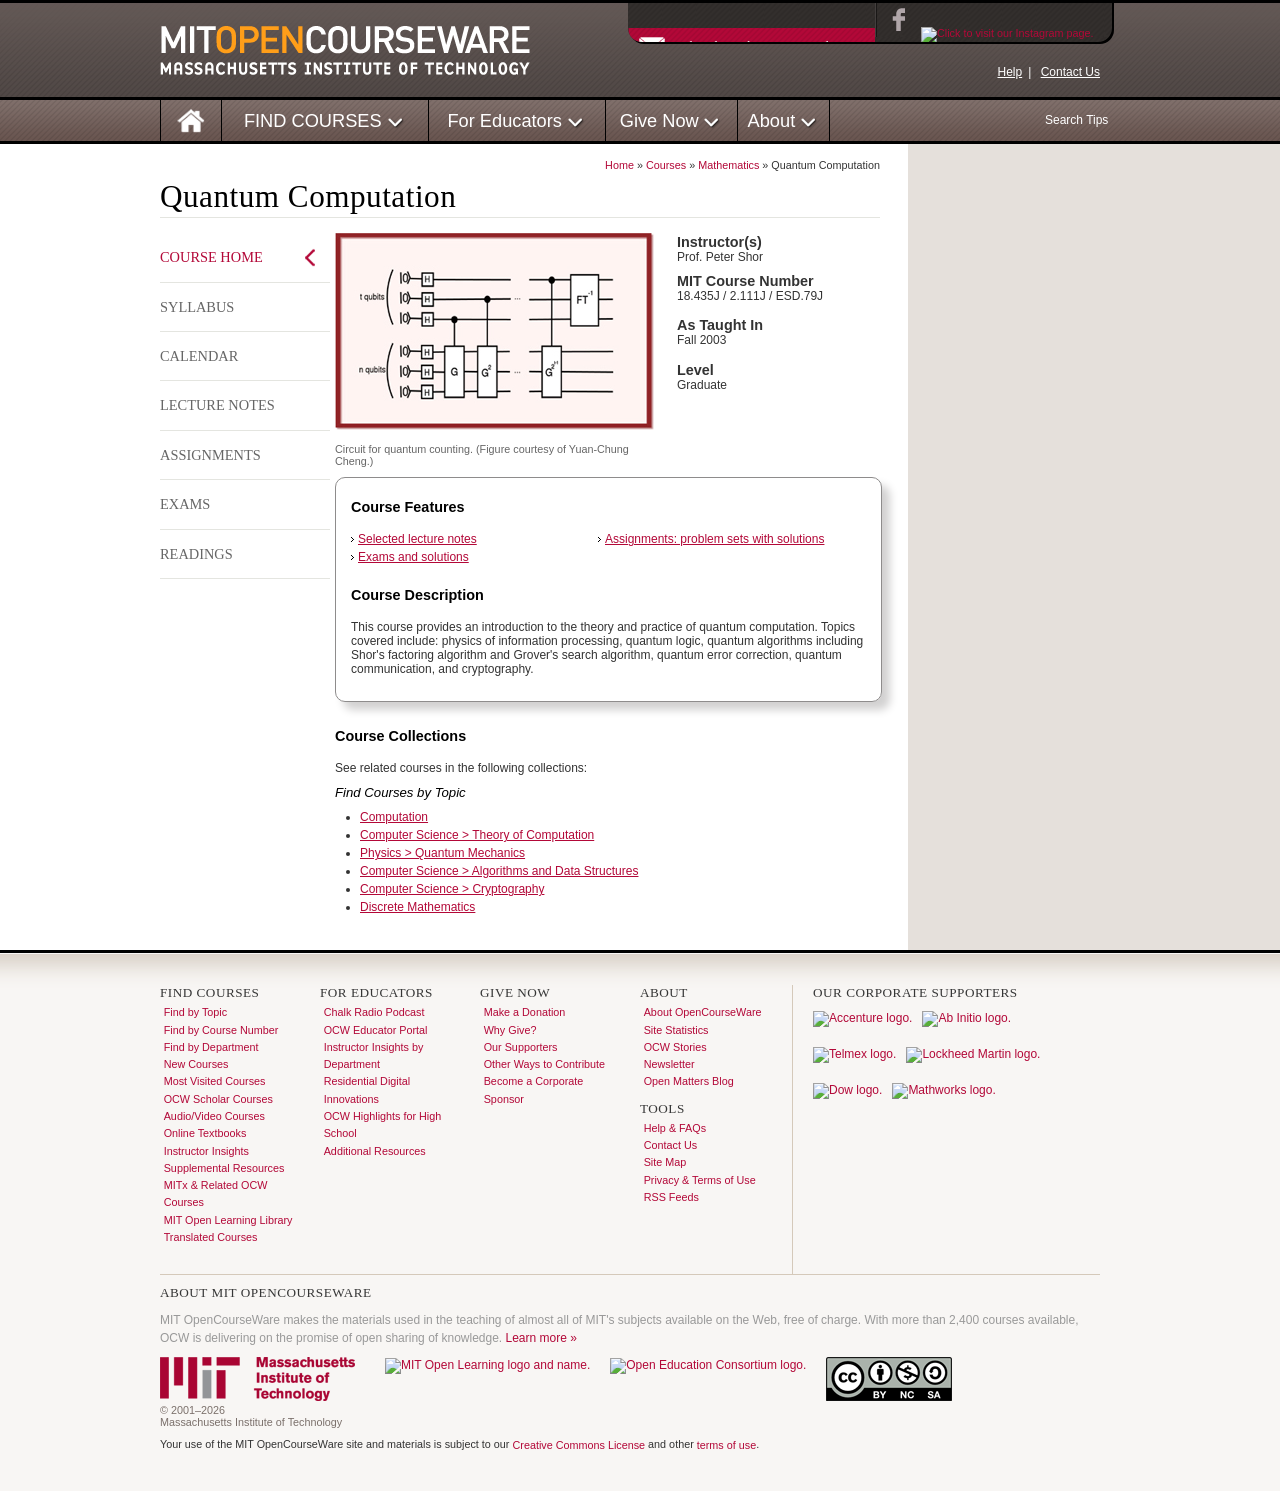
==== commit 2b102e74: "完成 and 和or门" ====
--- a/course/mit-open-course/sites/18-435j-fall-2003/contents/index.htm
+++ b/course/mit-open-course/sites/18-435j-fall-2003/contents/index.htm
@@ -89,124 +89,124 @@
 					
 <div id="portletwrapper-6f63772e746f70706f72746c65746d616e616765720a636f6e746578740a2f506c6f6e650a736974652d686561646572" class="portletWrapper kssattr-portlethash-6f63772e746f70706f72746c65746d616e616765720a636f6e746578740a2f506c6f6e650a736974652d686561646572">
 <div class="portletStaticText portlet-static-site-header">
-<!--googleoff: index-->
-<div class="grid_6 alpha" id="banner"><a href="https://ocw.mit.edu/"><img src="../common/images/ocw_mast.png" class="logo" alt="MIT OpenCourseWare, Massachusetts Institute of Technology"></a></div>
+<!--googleoff: index-->
+<div class="grid_6 alpha" id="banner"><a href="https://ocw.mit.edu/"><img src="../common/images/ocw_mast.png" class="logo" alt="MIT OpenCourseWare, Massachusetts Institute of Technology"></a></div>
 <div class="grid_6 omega" id="subscribe">
-<aside class="module" aria-label="Connect with OCW">
-<table class="social">
-    <tbody>
-        <tr>
-            <td class="socialbutton"><a aria-label="Subscribe to the OCW Newsletter" href="https://ocw.mit.edu/subscribe/index.htm?utm_source=header"><img src="../common/images/trans.gif" alt="An icon depicting an envelope.">Subscribe to the OCW Newsletter</a></td>
+<aside class="module" aria-label="Connect with OCW">
+<table class="social">
+    <tbody>
+        <tr>
+            <td class="socialbutton"><a aria-label="Subscribe to the OCW Newsletter" href="https://ocw.mit.edu/subscribe/index.htm?utm_source=header"><img src="../common/images/trans.gif" alt="An icon depicting an envelope.">Subscribe to the OCW Newsletter</a></td>
             <td>
 <a aria-label="Facebook" href="https://facebook.com/mitocw"><img src="../common/images/icon_fb.png" alt="Click to visit our Facebook page."></a>  <a aria-label="Instagram" href="https://www.instagram.com/mitocw/"><img src="https://ocw.mit.edu/images/icon_ig.png" alt="Click to visit our Instagram page."></a> <a aria-label="Twitter" href="https://twitter.com/mitocw"><img src="https://ocw.mit.edu/images/icon_twitter.png" alt="Click to visit our Twitter feed."></a><a aria-label="YouTube" href="https://www.youtube.com/mitocw" style="font-size: 12.208px;"><img src="https://ocw.mit.edu/images/icon_yt.png" alt="Click to visit our YouTube page."></a><span style="font-size: 12.208px;">   </span><a aria-label="Open Matters blog on WordPress" href="https://www.ocw-openmatters.org/" style="font-size: 12.208px;"><img src="https://ocw.mit.edu/images/icon_wp.png" alt="Click to visit our blog on WordPress."></a>
-</td>
-        </tr>
-    </tbody>
-</table>
+</td>
+        </tr>
+    </tbody>
+</table>
 </aside><nav aria-label="Help Links" class="helplinks">     <a aria-label="OCW Site Help" href="https://ocw.mit.edu/help">Help</a><span aria-hidden="true">|</span>     <a href="../common/about/contactus.htm">Contact Us</a>   </nav>
-</div>
-<div class="clear"> </div>
+</div>
+<div class="clear"> </div>
 <!--googleon: index-->
 </div>
 
 </div>
 
 <div id="portletwrapper-6f63772e746f70706f72746c65746d616e616765720a636f6e746578740a2f506c6f6e650a6d6567612d6d656e75" class="portletWrapper kssattr-portlethash-6f63772e746f70706f72746c65746d616e616765720a636f6e746578740a2f506c6f6e650a6d6567612d6d656e75">
-<div class="portletStaticText portlet-static-mega-menu"><div><nav id="mega" class="grid_8 alpha" aria-label="Site">
-<ul id="menu" role="presentation">
+<div class="portletStaticText portlet-static-mega-menu"><div><nav id="mega" class="grid_8 alpha" aria-label="Site">
+<ul id="menu" role="presentation">
     <li id="menu_home">
 <a href="https://ocw.mit.edu/" aria-label="Homepage"><img src="../common/images/top-nav_home.png" class="home_icon" alt="Click for site home page."></a><!-- Begin Home Item -->
-</li>
-    <!-- End Home Item -->
+</li>
+    <!-- End Home Item -->
     <li id="drop_1" aria-label="Find Courses">
-<a href="#" aria-hidden="true">FIND COURSES</a><!-- Begin 5 columns Item -->
-    <div class="dropdown_5columns-a mega-courses">
-    <div class="col_1a">
+<a href="#" aria-hidden="true">FIND COURSES</a><!-- Begin 5 columns Item -->
+    <div class="dropdown_5columns-a mega-courses">
+    <div class="col_1a">
     <div class="row_1a">
-<nav aria-labelledby="mm-find-courses-by">     <span id="mm-find-courses-by" class="nav" aria-hidden="true">Find courses by:</span>
-    <ul class="find_by" role="presentation">
-        <li><a href="https://ocw.mit.edu/courses/find-by-topic/">Topic</a></li>
-        <li><a href="https://ocw.mit.edu/courses/find-by-number/">MIT Course Number</a></li>
-        <li><a href="https://ocw.mit.edu/courses/find-by-department/">Department</a></li>
-    </ul>
-    </nav>     <nav aria-labelledby="mm-collections">     <span id="mm-collections" class="nav" aria-hidden="true">Collections</span>
-    <ul role="presentation">
-        <li><a href="https://ocw.mit.edu/courses/new-courses/">New Courses</a></li>
-        <li><a href="https://ocw.mit.edu/courses/most-visited-courses/">Most Visited Courses</a></li>
-        <li><a href="https://ocw.mit.edu/courses/ocw-scholar/">OCW Scholar Courses</a></li>
-        <li><a href="https://ocw.mit.edu/courses/audio-video-courses/">Audio/Video Lectures</a></li>
-        <li><a href="https://ocw.mit.edu/courses/online-textbooks/">Online Textbooks</a></li>
-        <li><a href="https://ocw.mit.edu/resources/">Supplemental Resources</a></li>
-        <li><a href="https://ocw.mit.edu/high-school/">OCW Highlights for High School</a></li>
-        <li><a href="https://ocw.mit.edu/courses/mitx-related-courseware/">MITx &amp; Related OCW Courses</a></li>
-        <li><a href="https://ocw.mit.edu/courses/mit-open-learning-library/">MIT Open Learning Library</a></li>
-    </ul>
-    </nav>     <nav class="col_1b" aria-labelledby="mm-translated-courses">     <span id="mm-translated-courses" class="nav" aria-hidden="true" style="line-height: 1.3;">Cross-Disciplinary Topic Lists</span>
-    <ul role="presentation">
-        <li><a href="https://ocw.mit.edu/courses/energy-courses">Energy</a></li>
-        <li><a href="https://ocw.mit.edu/courses/entrepreneurship">Entrepreneurship</a></li>
-        <li><a href="https://ocw.mit.edu/courses/environment-courses">Environment</a></li>
-        <li><a href="https://ocw.mit.edu/courses/intro-programming">Introductory Programming</a></li>
-        <li><a href="https://ocw.mit.edu/courses/life-sciences">Life Sciences</a></li>
-        <li><a href="https://ocw.mit.edu/courses/transportation-courses">Transportation</a></li>
-    </ul>
+<nav aria-labelledby="mm-find-courses-by">     <span id="mm-find-courses-by" class="nav" aria-hidden="true">Find courses by:</span>
+    <ul class="find_by" role="presentation">
+        <li><a href="https://ocw.mit.edu/courses/find-by-topic/">Topic</a></li>
+        <li><a href="https://ocw.mit.edu/courses/find-by-number/">MIT Course Number</a></li>
+        <li><a href="https://ocw.mit.edu/courses/find-by-department/">Department</a></li>
+    </ul>
+    </nav>     <nav aria-labelledby="mm-collections">     <span id="mm-collections" class="nav" aria-hidden="true">Collections</span>
+    <ul role="presentation">
+        <li><a href="https://ocw.mit.edu/courses/new-courses/">New Courses</a></li>
+        <li><a href="https://ocw.mit.edu/courses/most-visited-courses/">Most Visited Courses</a></li>
+        <li><a href="https://ocw.mit.edu/courses/ocw-scholar/">OCW Scholar Courses</a></li>
+        <li><a href="https://ocw.mit.edu/courses/audio-video-courses/">Audio/Video Lectures</a></li>
+        <li><a href="https://ocw.mit.edu/courses/online-textbooks/">Online Textbooks</a></li>
+        <li><a href="https://ocw.mit.edu/resources/">Supplemental Resources</a></li>
+        <li><a href="https://ocw.mit.edu/high-school/">OCW Highlights for High School</a></li>
+        <li><a href="https://ocw.mit.edu/courses/mitx-related-courseware/">MITx &amp; Related OCW Courses</a></li>
+        <li><a href="https://ocw.mit.edu/courses/mit-open-learning-library/">MIT Open Learning Library</a></li>
+    </ul>
+    </nav>     <nav class="col_1b" aria-labelledby="mm-translated-courses">     <span id="mm-translated-courses" class="nav" aria-hidden="true" style="line-height: 1.3;">Cross-Disciplinary Topic Lists</span>
+    <ul role="presentation">
+        <li><a href="https://ocw.mit.edu/courses/energy-courses">Energy</a></li>
+        <li><a href="https://ocw.mit.edu/courses/entrepreneurship">Entrepreneurship</a></li>
+        <li><a href="https://ocw.mit.edu/courses/environment-courses">Environment</a></li>
+        <li><a href="https://ocw.mit.edu/courses/intro-programming">Introductory Programming</a></li>
+        <li><a href="https://ocw.mit.edu/courses/life-sciences">Life Sciences</a></li>
+        <li><a href="https://ocw.mit.edu/courses/transportation-courses">Transportation</a></li>
+    </ul>
     </nav>
-</div>
-    <div class="row_1b"><nav aria-labelledby="mm-cross-disciplinary-topic-lists">     <span id="mm-cross-disciplinary-topic-lists" class="nav" aria-hidden="true">Translated Courses</span>
-    <ul role="presentation">
-        <li><a href="https://ocw.mit.edu/courses/translated-courses/traditional-chinese" aria-label="Traditional Chinese">繁體字 / Traditional Chinese</a></li>
-        <li><a href="https://ocw.mit.edu/courses/translated-courses/turkish" aria-label="Turkish">Türkçe / Turkish</a></li>
-        <li><a href="https://ocw.mit.edu/courses/translated-courses/korean" aria-label="Korean">(비디오)한국 / Korean</a></li>
-    </ul>
-    </nav></div>
-    </div>
-    </div>
-    </li>
+</div>
+    <div class="row_1b"><nav aria-labelledby="mm-cross-disciplinary-topic-lists">     <span id="mm-cross-disciplinary-topic-lists" class="nav" aria-hidden="true">Translated Courses</span>
+    <ul role="presentation">
+        <li><a href="https://ocw.mit.edu/courses/translated-courses/traditional-chinese" aria-label="Traditional Chinese">繁體字 / Traditional Chinese</a></li>
+        <li><a href="https://ocw.mit.edu/courses/translated-courses/turkish" aria-label="Turkish">Türkçe / Turkish</a></li>
+        <li><a href="https://ocw.mit.edu/courses/translated-courses/korean" aria-label="Korean">(비디오)한국 / Korean</a></li>
+    </ul>
+    </nav></div>
+    </div>
+    </div>
+    </li>
     <li id="drop_2">
-<a href="#" aria-label="For Educators">For Educators</a>
-    <div class="dropdown_1column-a" style="width: 270px;"><nav aria-labelledby="mm-find-courses-by">
-    <ul role="presentation">
-        <li><a href="https://ocw.mit.edu/educator/chalk-radio-podcast">Chalk Radio Podcast</a></li>
-        <li><a href="https://ocw.mit.edu/educator/">OCW Educator Portal</a></li>
-    </ul>
-    <ul role="presentation">
-        <li><a href="https://ocw.mit.edu/courses/instructor-insights/">Instructor Insights by Department</a></li>
-        <li><a href="https://openlearning.mit.edu/campus/digital-innovations/">Residential Digital Innovations </a></li>
-    </ul>
-    <ul role="presentation">
-        <li><a href="https://ocw.mit.edu/high-school/">OCW Highlights for High School</a></li>
-    </ul>
-    <ul role="presentation">
-        <li><a href="https://ocw.mit.edu/educator/additional-resources/">Additional Resources</a></li>
-    </ul>
-    </nav></div>
-    </li>
+<a href="#" aria-label="For Educators">For Educators</a>
+    <div class="dropdown_1column-a" style="width: 270px;"><nav aria-labelledby="mm-find-courses-by">
+    <ul role="presentation">
+        <li><a href="https://ocw.mit.edu/educator/chalk-radio-podcast">Chalk Radio Podcast</a></li>
+        <li><a href="https://ocw.mit.edu/educator/">OCW Educator Portal</a></li>
+    </ul>
+    <ul role="presentation">
+        <li><a href="https://ocw.mit.edu/courses/instructor-insights/">Instructor Insights by Department</a></li>
+        <li><a href="https://openlearning.mit.edu/campus/digital-innovations/">Residential Digital Innovations </a></li>
+    </ul>
+    <ul role="presentation">
+        <li><a href="https://ocw.mit.edu/high-school/">OCW Highlights for High School</a></li>
+    </ul>
+    <ul role="presentation">
+        <li><a href="https://ocw.mit.edu/educator/additional-resources/">Additional Resources</a></li>
+    </ul>
+    </nav></div>
+    </li>
     <li id="drop_3">
-<a href="#" aria-hidden="true">Give Now</a>
-    <div class="dropdown_1column-a"><nav class="col_1" aria-label="Donate">
-    <ul role="presentation">
-        <li><a href="https://ocw.mit.edu/give/">Make a Donation</a></li>
-        <li><a href="https://ocw.mit.edu/give/why-give/">Why Give?</a></li>
-        <li><a href="https://ocw.mit.edu/give/our-supporters/">Our Supporters</a></li>
-        <li><a href="https://ocw.mit.edu/give/other-ways-to-contribute/">Other Ways to Contribute</a></li>
-        <li><a href="https://ocw.mit.edu/support/">Become a Corporate Sponsor</a></li>
-    </ul>
-    </nav></div>
-    </li>
+<a href="#" aria-hidden="true">Give Now</a>
+    <div class="dropdown_1column-a"><nav class="col_1" aria-label="Donate">
+    <ul role="presentation">
+        <li><a href="https://ocw.mit.edu/give/">Make a Donation</a></li>
+        <li><a href="https://ocw.mit.edu/give/why-give/">Why Give?</a></li>
+        <li><a href="https://ocw.mit.edu/give/our-supporters/">Our Supporters</a></li>
+        <li><a href="https://ocw.mit.edu/give/other-ways-to-contribute/">Other Ways to Contribute</a></li>
+        <li><a href="https://ocw.mit.edu/support/">Become a Corporate Sponsor</a></li>
+    </ul>
+    </nav></div>
+    </li>
     <li id="drop_4">
-<a href="#" aria-hidden="true">About</a>
-    <div class="dropdown_1column-a"><nav class="col_1" aria-label="About">
-    <ul role="presentation">
-        <li><a href="https://ocw.mit.edu/about/">About MIT OpenCourseWare</a></li>
-        <li><a href="https://ocw.mit.edu/about/site-statistics/">Site Statistics</a></li>
-        <li><a href="https://ocw.mit.edu/about/ocw-stories/">OCW Stories</a></li>
-        <li><a href="https://ocw.mit.edu/about/newsletter/">Newsletter</a></li>
-        <li><a href="https://chalk-radio.simplecast.com/">Chalk Radio Podcast</a></li>
-        <li><a href="https://www.ocw-openmatters.org/">Open Matters Blog</a></li>
-    </ul>
-    </nav></div>
-    </li>
-</ul>
+<a href="#" aria-hidden="true">About</a>
+    <div class="dropdown_1column-a"><nav class="col_1" aria-label="About">
+    <ul role="presentation">
+        <li><a href="https://ocw.mit.edu/about/">About MIT OpenCourseWare</a></li>
+        <li><a href="https://ocw.mit.edu/about/site-statistics/">Site Statistics</a></li>
+        <li><a href="https://ocw.mit.edu/about/ocw-stories/">OCW Stories</a></li>
+        <li><a href="https://ocw.mit.edu/about/newsletter/">Newsletter</a></li>
+        <li><a href="https://chalk-radio.simplecast.com/">Chalk Radio Podcast</a></li>
+        <li><a href="https://www.ocw-openmatters.org/">Open Matters Blog</a></li>
+    </ul>
+    </nav></div>
+    </li>
+</ul>
 </nav></div></div>
 
 </div>
@@ -744,97 +744,97 @@
 				
 <div id="portletwrapper-6f63772e626f74746f6d706f72746c65746d616e616765720a636f6e746578740a2f506c6f6e650a736974652d666f6f746572" class="portletWrapper kssattr-portlethash-6f63772e626f74746f6d706f72746c65746d616e616765720a636f6e746578740a2f506c6f6e650a736974652d666f6f746572">
 <div class="portletStaticText portlet-static-site-footer"><div id="footer">
-<nav aria-label="Footer">     <nav id="foot-c1" class="grid_2 alpha" aria-labelledby="f-find-courses">       <span class="footer" id="f-find-courses" aria-hidden="true">Find Courses</span>
-<ul class="foot-bullet" role="presentation">
-    <li><a href="https://ocw.mit.edu/courses/find-by-topic/">Find by Topic</a></li>
-    <li><a href="https://ocw.mit.edu/courses/find-by-number/">Find by Course Number</a></li>
-    <li><a href="https://ocw.mit.edu/courses/find-by-department/">Find by Department</a></li>
-    <li><a href="https://ocw.mit.edu/courses/new-courses/">New Courses</a></li>
-    <li><a href="https://ocw.mit.edu/courses/most-visited-courses/">Most Visited Courses</a></li>
-    <li><a href="https://ocw.mit.edu/courses/ocw-scholar/">OCW Scholar Courses</a></li>
-    <li><a href="https://ocw.mit.edu/courses/audio-video-courses/">Audio/Video Courses</a></li>
-    <li><a href="https://ocw.mit.edu/courses/online-textbooks/">Online Textbooks</a></li>
-    <li><a href="https://ocw.mit.edu/courses/instructor-insights/">Instructor Insights</a></li>
-    <li><a href="https://ocw.mit.edu/resources/">Supplemental Resources</a></li>
-    <li><a href="https://ocw.mit.edu/courses/mitx-related-courseware/">MITx &amp; Related OCW Courses</a></li>
-    <li><a href="https://ocw.mit.edu/courses/mit-open-learning-library/">MIT Open Learning Library</a></li>
-    <li><a href="https://ocw.mit.edu/courses/translated-courses/">Translated Courses</a></li>
-</ul>
-</nav>
-<div id="foot-c2" class="grid_2"><nav aria-labelledby="f-for-educators">         <span id="f-for-educators" class="footer" aria-hidden="true">For Educators</span>
-<ul class="foot-bullet" role="presentation">
-    <li><a href="https://chalk-radio.simplecast.com/">Chalk Radio Podcast</a></li>
-    <li><a href="https://ocw.mit.edu/educator/">OCW Educator Portal </a></li>
-    <li><a href="https://ocw.mit.edu/courses/instructor-insights/">Instructor Insights by Department</a></li>
-    <li><a href="https://openlearning.mit.edu/campus/digital-innovations/" aria-label="External Link: Residential Digital Innovations">Residential Digital Innovations </a></li>
-    <li><a href="https://ocw.mit.edu/high-school/">OCW Highlights for High School</a></li>
-    <li><a href="https://ocw.mit.edu/educator/additional-resources/">Additional Resources</a></li>
-</ul>
-</nav></div>
-<nav class="grid_2" id="foot-c3" aria-labelledby="f-donate">       <span id="f-donate" class="footer" aria-hidden="true">Give Now</span>
-<ul class="foot-bullet" role="presentation">
-    <li><a href="https://ocw.mit.edu/give/">Make a Donation</a></li>
-    <li><a href="https://ocw.mit.edu/give/why-give/">Why Give?</a></li>
-    <li><a href="https://ocw.mit.edu/give/our-supporters/">Our Supporters</a></li>
-    <li><a href="https://ocw.mit.edu/give/other-ways-to-contribute/">Other Ways to Contribute</a></li>
-    <li><a href="https://ocw.mit.edu/support/">Become a Corporate Sponsor</a></li>
-</ul>
-</nav>
+<nav aria-label="Footer">     <nav id="foot-c1" class="grid_2 alpha" aria-labelledby="f-find-courses">       <span class="footer" id="f-find-courses" aria-hidden="true">Find Courses</span>
+<ul class="foot-bullet" role="presentation">
+    <li><a href="https://ocw.mit.edu/courses/find-by-topic/">Find by Topic</a></li>
+    <li><a href="https://ocw.mit.edu/courses/find-by-number/">Find by Course Number</a></li>
+    <li><a href="https://ocw.mit.edu/courses/find-by-department/">Find by Department</a></li>
+    <li><a href="https://ocw.mit.edu/courses/new-courses/">New Courses</a></li>
+    <li><a href="https://ocw.mit.edu/courses/most-visited-courses/">Most Visited Courses</a></li>
+    <li><a href="https://ocw.mit.edu/courses/ocw-scholar/">OCW Scholar Courses</a></li>
+    <li><a href="https://ocw.mit.edu/courses/audio-video-courses/">Audio/Video Courses</a></li>
+    <li><a href="https://ocw.mit.edu/courses/online-textbooks/">Online Textbooks</a></li>
+    <li><a href="https://ocw.mit.edu/courses/instructor-insights/">Instructor Insights</a></li>
+    <li><a href="https://ocw.mit.edu/resources/">Supplemental Resources</a></li>
+    <li><a href="https://ocw.mit.edu/courses/mitx-related-courseware/">MITx &amp; Related OCW Courses</a></li>
+    <li><a href="https://ocw.mit.edu/courses/mit-open-learning-library/">MIT Open Learning Library</a></li>
+    <li><a href="https://ocw.mit.edu/courses/translated-courses/">Translated Courses</a></li>
+</ul>
+</nav>
+<div id="foot-c2" class="grid_2"><nav aria-labelledby="f-for-educators">         <span id="f-for-educators" class="footer" aria-hidden="true">For Educators</span>
+<ul class="foot-bullet" role="presentation">
+    <li><a href="https://chalk-radio.simplecast.com/">Chalk Radio Podcast</a></li>
+    <li><a href="https://ocw.mit.edu/educator/">OCW Educator Portal </a></li>
+    <li><a href="https://ocw.mit.edu/courses/instructor-insights/">Instructor Insights by Department</a></li>
+    <li><a href="https://openlearning.mit.edu/campus/digital-innovations/" aria-label="External Link: Residential Digital Innovations">Residential Digital Innovations </a></li>
+    <li><a href="https://ocw.mit.edu/high-school/">OCW Highlights for High School</a></li>
+    <li><a href="https://ocw.mit.edu/educator/additional-resources/">Additional Resources</a></li>
+</ul>
+</nav></div>
+<nav class="grid_2" id="foot-c3" aria-labelledby="f-donate">       <span id="f-donate" class="footer" aria-hidden="true">Give Now</span>
+<ul class="foot-bullet" role="presentation">
+    <li><a href="https://ocw.mit.edu/give/">Make a Donation</a></li>
+    <li><a href="https://ocw.mit.edu/give/why-give/">Why Give?</a></li>
+    <li><a href="https://ocw.mit.edu/give/our-supporters/">Our Supporters</a></li>
+    <li><a href="https://ocw.mit.edu/give/other-ways-to-contribute/">Other Ways to Contribute</a></li>
+    <li><a href="https://ocw.mit.edu/support/">Become a Corporate Sponsor</a></li>
+</ul>
+</nav>
 <div class="grid_2" id="foot-c4">
-<nav aria-labelledby="f-about">         <span id="f-about" class="footer" aria-hidden="true">About</span>
-<ul class="foot-bullet" role="presentation">
-    <li><a href="https://ocw.mit.edu/about/">About OpenCourseWare</a></li>
-    <li><a href="https://ocw.mit.edu/about/site-statistics/">Site Statistics</a></li>
-    <li><a href="https://ocw.mit.edu/about/ocw-stories/">OCW Stories</a></li>
-    <li><a href="https://ocw.mit.edu/about/newsletter/">Newsletter</a></li>
-    <li><a href="https://www.ocw-openmatters.org/">Open Matters Blog</a></li>
-</ul>
-</nav><!--about-->       <nav aria-labelledby="f-tools">         <span id="f-tools" class="footer" aria-hidden="true">Tools</span>
-<ul class="foot-bullet" role="presentation">
-    <li><a href="https://ocw.mit.edu/help/">Help &amp; FAQs</a></li>
-    <li><a href="https://ocw.mit.edu/about/contactus">Contact Us</a></li>
-    <li><a href="https://ocw.mit.edu/help/site-map/">Site Map</a></li>
-    <li><a href="../common/terms/index.htm">Privacy &amp; Terms of Use</a></li>
-    <li><a href="https://ocw.mit.edu/help/rss/">RSS Feeds</a></li>
-</ul>
+<nav aria-labelledby="f-about">         <span id="f-about" class="footer" aria-hidden="true">About</span>
+<ul class="foot-bullet" role="presentation">
+    <li><a href="https://ocw.mit.edu/about/">About OpenCourseWare</a></li>
+    <li><a href="https://ocw.mit.edu/about/site-statistics/">Site Statistics</a></li>
+    <li><a href="https://ocw.mit.edu/about/ocw-stories/">OCW Stories</a></li>
+    <li><a href="https://ocw.mit.edu/about/newsletter/">Newsletter</a></li>
+    <li><a href="https://www.ocw-openmatters.org/">Open Matters Blog</a></li>
+</ul>
+</nav><!--about-->       <nav aria-labelledby="f-tools">         <span id="f-tools" class="footer" aria-hidden="true">Tools</span>
+<ul class="foot-bullet" role="presentation">
+    <li><a href="https://ocw.mit.edu/help/">Help &amp; FAQs</a></li>
+    <li><a href="https://ocw.mit.edu/about/contactus">Contact Us</a></li>
+    <li><a href="https://ocw.mit.edu/help/site-map/">Site Map</a></li>
+    <li><a href="../common/terms/index.htm">Privacy &amp; Terms of Use</a></li>
+    <li><a href="https://ocw.mit.edu/help/rss/">RSS Feeds</a></li>
+</ul>
 </nav><!--tools-->
-</div>
-</nav> <aside style="min-height: 289px;" aria-labelledby="f-our-corporate-supporters" class="grid_4 omega" id="foot-c5">           <span aria-hidden="true" class="footer" id="f-our-corporate-supporters">Our Corporate Supporters</span>           <!-- HOME_CORP_LOGO_1 -->
-<div id="div-gpt-ad-1388181177156-0" class="sponsors_google_ads_even"><script type="text/javascript">
-              googletag.cmd.push(function() { googletag.display('div-gpt-ad-1388181177156-0'); });
-            </script></div>
-<!-- HOME_CORP_LOGO_2 -->
-<div id="div-gpt-ad-1388181177156-1" class="sponsors_google_ads_odd"><script type="text/javascript">
-              googletag.cmd.push(function() { googletag.display('div-gpt-ad-1388181177156-1'); });
-            </script></div>
-<!-- HOME_CORP_LOGO_3 -->
-<div id="div-gpt-ad-1388181177156-2" class="sponsors_google_ads_even"><script type="text/javascript">
-              googletag.cmd.push(function() { googletag.display('div-gpt-ad-1388181177156-2'); });
-            </script></div>
-<!-- HOME_CORP_LOGO_4 -->
-<div id="div-gpt-ad-1388181177156-3" class="sponsors_google_ads_odd"><script type="text/javascript">
-              googletag.cmd.push(function() { googletag.display('div-gpt-ad-1388181177156-3'); });
-            </script></div>
-<!-- HOME_CORP_LOGO_5 -->
-<div id="div-gpt-ad-1388181177156-4" class="sponsors_google_ads_even"><script type="text/javascript">
-              googletag.cmd.push(function() { googletag.display('div-gpt-ad-1388181177156-4'); });
-              </script></div>
-<!-- HOME_CORP_LOGO_6 -->
-<div id="div-gpt-ad-1388181177156-5" class="sponsors_google_ads_odd"><script type="text/javascript">
-              googletag.cmd.push(function() { googletag.display('div-gpt-ad-1388181177156-5'); });
-              </script></div>
-</aside>
-<div class="grid_12 alpha omega" itemprop="publisher" itemscope="" itemtype="http://schema.org/CollegeOrUniversity">
+</div>
+</nav> <aside style="min-height: 289px;" aria-labelledby="f-our-corporate-supporters" class="grid_4 omega" id="foot-c5">           <span aria-hidden="true" class="footer" id="f-our-corporate-supporters">Our Corporate Supporters</span>           <!-- HOME_CORP_LOGO_1 -->
+<div id="div-gpt-ad-1388181177156-0" class="sponsors_google_ads_even"><script type="text/javascript">
+              googletag.cmd.push(function() { googletag.display('div-gpt-ad-1388181177156-0'); });
+            </script></div>
+<!-- HOME_CORP_LOGO_2 -->
+<div id="div-gpt-ad-1388181177156-1" class="sponsors_google_ads_odd"><script type="text/javascript">
+              googletag.cmd.push(function() { googletag.display('div-gpt-ad-1388181177156-1'); });
+            </script></div>
+<!-- HOME_CORP_LOGO_3 -->
+<div id="div-gpt-ad-1388181177156-2" class="sponsors_google_ads_even"><script type="text/javascript">
+              googletag.cmd.push(function() { googletag.display('div-gpt-ad-1388181177156-2'); });
+            </script></div>
+<!-- HOME_CORP_LOGO_4 -->
+<div id="div-gpt-ad-1388181177156-3" class="sponsors_google_ads_odd"><script type="text/javascript">
+              googletag.cmd.push(function() { googletag.display('div-gpt-ad-1388181177156-3'); });
+            </script></div>
+<!-- HOME_CORP_LOGO_5 -->
+<div id="div-gpt-ad-1388181177156-4" class="sponsors_google_ads_even"><script type="text/javascript">
+              googletag.cmd.push(function() { googletag.display('div-gpt-ad-1388181177156-4'); });
+              </script></div>
+<!-- HOME_CORP_LOGO_6 -->
+<div id="div-gpt-ad-1388181177156-5" class="sponsors_google_ads_odd"><script type="text/javascript">
+              googletag.cmd.push(function() { googletag.display('div-gpt-ad-1388181177156-5'); });
+              </script></div>
+</aside>
+<div class="grid_12 alpha omega" itemprop="publisher" itemscope="" itemtype="http://schema.org/CollegeOrUniversity">
 <h4 class="footer" style="border-top: thin solid #d5c9ba; padding-top: 10px; margin-bottom: 10px;">About <span itemprop="name">MIT OpenCourseWare</span>
-</h4>
-<p style="color: #999; font-size: 1em; line-height: 1.5em; margin-top: 10px;" itemprop="description">MIT OpenCourseWare makes the materials used in the teaching of almost all of MIT's subjects available on the Web, free of charge. With more than 2,400 courses available, OCW is delivering on the promise of open sharing of knowledge. <a href="http://ocw.mit.edu/about/">Learn more »</a></p>
-</div>
+</h4>
+<p style="color: #999; font-size: 1em; line-height: 1.5em; margin-top: 10px;" itemprop="description">MIT OpenCourseWare makes the materials used in the teaching of almost all of MIT's subjects available on the Web, free of charge. With more than 2,400 courses available, OCW is delivering on the promise of open sharing of knowledge. <a href="http://ocw.mit.edu/about/">Learn more »</a></p>
+</div>
 <div id="foot-copy" class="grid_12 alpha omega" style="border-top: none;">
-<a href="http://web.mit.edu"><img src="../common/images/logo_mit.png" alt="Massachusetts Institute of Technology logo and name." style="width: 195; height: 44;"></a><a href="https://openlearning.mit.edu/"><img src="https://ocw.mit.edu/images/mitol_logo.png" alt="MIT Open Learning logo and name." style="width: 265; height: 50; vertical-align: top; padding-left:30px;"></a><a href="https://www.oeglobal.org/"><img src="https://ocw.mit.edu/images/oeg_logo.gif" alt="Open Education Consortium logo." style="width: 219px; height: 59px; vertical-align: top; padding-left:20px;"></a><a rel="license" itemprop="useRightsUrl" href="http://creativecommons.org/licenses/by-nc-sa/4.0/"><img src="../common/images/cc_by-nc-sa.png" alt="Creative Commons logo with terms BY-NC-SA." style="width: 126px; height: 44px; margin-right: 0; padding-left: 20px;"></a>
-<p class="copyright">© 2001–2018<br>
-Massachusetts Institute of Technology</p>
-<p style="font-size: 0.9em; margin-bottom: 15px;">Your use of the MIT OpenCourseWare site and materials is subject to our <a href="https://creativecommons.org/licenses/by-nc-sa/4.0/" rel="license">Creative Commons License</a> and other <a href="../common/terms/index.htm" rel="cc:morePermissions">terms of use</a>.</p>
-</div>
+<a href="http://web.mit.edu"><img src="../common/images/logo_mit.png" alt="Massachusetts Institute of Technology logo and name." style="width: 195; height: 44;"></a><a href="https://openlearning.mit.edu/"><img src="https://ocw.mit.edu/images/mitol_logo.png" alt="MIT Open Learning logo and name." style="width: 265; height: 50; vertical-align: top; padding-left:30px;"></a><a href="https://www.oeglobal.org/"><img src="https://ocw.mit.edu/images/oeg_logo.gif" alt="Open Education Consortium logo." style="width: 219px; height: 59px; vertical-align: top; padding-left:20px;"></a><a rel="license" itemprop="useRightsUrl" href="http://creativecommons.org/licenses/by-nc-sa/4.0/"><img src="../common/images/cc_by-nc-sa.png" alt="Creative Commons logo with terms BY-NC-SA." style="width: 126px; height: 44px; margin-right: 0; padding-left: 20px;"></a>
+<p class="copyright">© 2001–2018<br>
+Massachusetts Institute of Technology</p>
+<p style="font-size: 0.9em; margin-bottom: 15px;">Your use of the MIT OpenCourseWare site and materials is subject to our <a href="https://creativecommons.org/licenses/by-nc-sa/4.0/" rel="license">Creative Commons License</a> and other <a href="../common/terms/index.htm" rel="cc:morePermissions">terms of use</a>.</p>
+</div>
 </div></div>
 
 </div>
--- a/course/mit-open-course/sites/18-435j-fall-2003/common/styles/grid.css
+++ b/course/mit-open-course/sites/18-435j-fall-2003/common/styles/grid.css
@@ -1,360 +1,360 @@
-/*
-  960 Grid System ~ Core CSS.
-  Learn more ~ http://960.gs/
-
-  Licensed under GPL and MIT.
-*/
-
-/*
-  Forces backgrounds to span full width,
-  even if there is horizontal scrolling.
-  Increase this if your layout is wider.
-
-  Note: IE6 works fine without this fix.
-*/
-
-body {
-  min-width: 960px;
-}
-
-/* `Container
-----------------------------------------------------------------------------------------------------*/
-
-#grid {
-  margin-left: auto;
-  margin-right: auto;
-  width: 960px;
-}
-
-/* `Grid >> Global
-----------------------------------------------------------------------------------------------------*/
-
-.grid_1,
-.grid_2,
-.grid_3,
-.grid_4,
-.grid_5,
-.grid_6,
-.grid_7,
-.grid_8,
-.grid_9,
-.grid_10,
-.grid_11,
-.grid_12 {
-  display: inline;
-  float: left;
-  margin-left: 10px;
-  margin-right: 10px;
-  margin-bottom: 0px;
-}
-
-.push_1, .pull_1,
-.push_2, .pull_2,
-.push_3, .pull_3,
-.push_4, .pull_4,
-.push_5, .pull_5,
-.push_6, .pull_6,
-.push_7, .pull_7,
-.push_8, .pull_8,
-.push_9, .pull_9,
-.push_10, .pull_10,
-.push_11, .pull_11 {
-  position: relative;
-}
-
-/* `Grid >> Children (Alpha ~ First, Omega ~ Last)
-----------------------------------------------------------------------------------------------------*/
-
-.alpha {
-  margin-left: 0;
-}
-
-.omega {
-  margin-right: 0;
-}
-
-/* `Grid >> 12 Columns
-----------------------------------------------------------------------------------------------------*/
-
-#grid .grid_1 {
-  width: 60px;
-}
-
-#grid .grid_2 {
-  width: 140px;
-}
-
-#grid .grid_3 {
-  width: 220px;
-}
-
-#grid .grid_4 {
-  width: 300px;
-}
-
-#grid .grid_5 {
-  width: 380px;
-}
-
-#grid .grid_6 {
-  width: 460px;
-}
-
-#grid .grid_7 {
-  width: 540px;
-}
-
-#grid .grid_8 {
-  width: 620px;
-}
-
-#grid .grid_9 {
-  width: 700px;
-}
-
-#grid .grid_10 {
-  width: 780px;
-}
-
-#grid .grid_11 {
-  width: 860px;
-}
-
-#grid .grid_12 {
-  width: 940px;
-}
-
-/* `Prefix Extra Space >> 12 Columns
-----------------------------------------------------------------------------------------------------*/
-
-#grid .prefix_1 {
-  padding-left: 80px;
-}
-
-#grid .prefix_2 {
-  padding-left: 160px;
-}
-
-#grid .prefix_3 {
-  padding-left: 240px;
-}
-
-#grid .prefix_4 {
-  padding-left: 320px;
-}
-
-#grid .prefix_5 {
-  padding-left: 400px;
-}
-
-#grid .prefix_6 {
-  padding-left: 480px;
-}
-
-#grid .prefix_7 {
-  padding-left: 560px;
-}
-
-#grid .prefix_8 {
-  padding-left: 640px;
-}
-
-#grid .prefix_9 {
-  padding-left: 720px;
-}
-
-#grid .prefix_10 {
-  padding-left: 800px;
-}
-
-#grid .prefix_11 {
-  padding-left: 880px;
-}
-
-/* `Suffix Extra Space >> 12 Columns
-----------------------------------------------------------------------------------------------------*/
-
-#grid .suffix_1 {
-  padding-right: 80px;
-}
-
-#grid .suffix_2 {
-  padding-right: 160px;
-}
-
-#grid .suffix_3 {
-  padding-right: 240px;
-}
-
-#grid .suffix_4 {
-  padding-right: 320px;
-}
-
-#grid .suffix_5 {
-  padding-right: 400px;
-}
-
-#grid .suffix_6 {
-  padding-right: 480px;
-}
-
-#grid .suffix_7 {
-  padding-right: 560px;
-}
-
-#grid .suffix_8 {
-  padding-right: 640px;
-}
-
-#grid .suffix_9 {
-  padding-right: 720px;
-}
-
-#grid .suffix_10 {
-  padding-right: 800px;
-}
-
-#grid .suffix_11 {
-  padding-right: 880px;
-}
-
-/* `Push Space >> 12 Columns
-----------------------------------------------------------------------------------------------------*/
-
-#grid .push_1 {
-  left: 80px;
-}
-
-#grid .push_2 {
-  left: 160px;
-}
-
-#grid .push_3 {
-  left: 240px;
-}
-
-#grid .push_4 {
-  left: 320px;
-}
-
-#grid .push_5 {
-  left: 400px;
-}
-
-#grid .push_6 {
-  left: 480px;
-}
-
-#grid .push_7 {
-  left: 560px;
-}
-
-#grid .push_8 {
-  left: 640px;
-}
-
-#grid .push_9 {
-  left: 720px;
-}
-
-#grid .push_10 {
-  left: 800px;
-}
-
-#grid .push_11 {
-  left: 880px;
-}
-
-/* `Pull Space >> 12 Columns
-----------------------------------------------------------------------------------------------------*/
-
-#grid .pull_1 {
-  left: -80px;
-}
-
-#grid .pull_2 {
-  left: -160px;
-}
-
-#grid .pull_3 {
-  left: -240px;
-}
-
-#grid .pull_4 {
-  left: -320px;
-}
-
-#grid .pull_5 {
-  left: -400px;
-}
-
-#grid .pull_6 {
-  left: -480px;
-}
-
-#grid .pull_7 {
-  left: -560px;
-}
-
-#grid .pull_8 {
-  left: -640px;
-}
-
-#grid .pull_9 {
-  left: -720px;
-}
-
-#grid .pull_10 {
-  left: -800px;
-}
-
-#grid .pull_11 {
-  left: -880px;
-}
-
-/* `Clear Floated Elements
-----------------------------------------------------------------------------------------------------*/
-
-/* http://sonspring.com/journal/clearing-floats */
-
-.clear {
-  clear: both;
-  display: block;
-  overflow: hidden;
-  visibility: hidden;
-  width: 0;
-  height: 0;
-  margin: 0;
-  padding: 0;
-}
-
-/* http://www.yuiblog.com/blog/2010/09/27/clearfix-reloaded-overflowhidden-demystified */
-
-.clearfix:before,
-.clearfix:after,
-#grid:before,
-#grid:after {
-  content: '.';
-  display: block;
-  overflow: hidden;
-  visibility: hidden;
-  font-size: 0;
-  line-height: 0;
-  width: 0;
-  height: 0;
-}
-
-.clearfix:after,
-#grid:after {
-  clear: both;
-}
-
-/*
-  The following zoom:1 rule is specifically for IE6 + IE7.
-  Move to separate stylesheet if invalid CSS is a problem.
-*/
-
-.clearfix,
-#grid {
-  zoom: 1;
+/*
+  960 Grid System ~ Core CSS.
+  Learn more ~ http://960.gs/
+
+  Licensed under GPL and MIT.
+*/
+
+/*
+  Forces backgrounds to span full width,
+  even if there is horizontal scrolling.
+  Increase this if your layout is wider.
+
+  Note: IE6 works fine without this fix.
+*/
+
+body {
+  min-width: 960px;
+}
+
+/* `Container
+----------------------------------------------------------------------------------------------------*/
+
+#grid {
+  margin-left: auto;
+  margin-right: auto;
+  width: 960px;
+}
+
+/* `Grid >> Global
+----------------------------------------------------------------------------------------------------*/
+
+.grid_1,
+.grid_2,
+.grid_3,
+.grid_4,
+.grid_5,
+.grid_6,
+.grid_7,
+.grid_8,
+.grid_9,
+.grid_10,
+.grid_11,
+.grid_12 {
+  display: inline;
+  float: left;
+  margin-left: 10px;
+  margin-right: 10px;
+  margin-bottom: 0px;
+}
+
+.push_1, .pull_1,
+.push_2, .pull_2,
+.push_3, .pull_3,
+.push_4, .pull_4,
+.push_5, .pull_5,
+.push_6, .pull_6,
+.push_7, .pull_7,
+.push_8, .pull_8,
+.push_9, .pull_9,
+.push_10, .pull_10,
+.push_11, .pull_11 {
+  position: relative;
+}
+
+/* `Grid >> Children (Alpha ~ First, Omega ~ Last)
+----------------------------------------------------------------------------------------------------*/
+
+.alpha {
+  margin-left: 0;
+}
+
+.omega {
+  margin-right: 0;
+}
+
+/* `Grid >> 12 Columns
+----------------------------------------------------------------------------------------------------*/
+
+#grid .grid_1 {
+  width: 60px;
+}
+
+#grid .grid_2 {
+  width: 140px;
+}
+
+#grid .grid_3 {
+  width: 220px;
+}
+
+#grid .grid_4 {
+  width: 300px;
+}
+
+#grid .grid_5 {
+  width: 380px;
+}
+
+#grid .grid_6 {
+  width: 460px;
+}
+
+#grid .grid_7 {
+  width: 540px;
+}
+
+#grid .grid_8 {
+  width: 620px;
+}
+
+#grid .grid_9 {
+  width: 700px;
+}
+
+#grid .grid_10 {
+  width: 780px;
+}
+
+#grid .grid_11 {
+  width: 860px;
+}
+
+#grid .grid_12 {
+  width: 940px;
+}
+
+/* `Prefix Extra Space >> 12 Columns
+----------------------------------------------------------------------------------------------------*/
+
+#grid .prefix_1 {
+  padding-left: 80px;
+}
+
+#grid .prefix_2 {
+  padding-left: 160px;
+}
+
+#grid .prefix_3 {
+  padding-left: 240px;
+}
+
+#grid .prefix_4 {
+  padding-left: 320px;
+}
+
+#grid .prefix_5 {
+  padding-left: 400px;
+}
+
+#grid .prefix_6 {
+  padding-left: 480px;
+}
+
+#grid .prefix_7 {
+  padding-left: 560px;
+}
+
+#grid .prefix_8 {
+  padding-left: 640px;
+}
+
+#grid .prefix_9 {
+  padding-left: 720px;
+}
+
+#grid .prefix_10 {
+  padding-left: 800px;
+}
+
+#grid .prefix_11 {
+  padding-left: 880px;
+}
+
+/* `Suffix Extra Space >> 12 Columns
+----------------------------------------------------------------------------------------------------*/
+
+#grid .suffix_1 {
+  padding-right: 80px;
+}
+
+#grid .suffix_2 {
+  padding-right: 160px;
+}
+
+#grid .suffix_3 {
+  padding-right: 240px;
+}
+
+#grid .suffix_4 {
+  padding-right: 320px;
+}
+
+#grid .suffix_5 {
+  padding-right: 400px;
+}
+
+#grid .suffix_6 {
+  padding-right: 480px;
+}
+
+#grid .suffix_7 {
+  padding-right: 560px;
+}
+
+#grid .suffix_8 {
+  padding-right: 640px;
+}
+
+#grid .suffix_9 {
+  padding-right: 720px;
+}
+
+#grid .suffix_10 {
+  padding-right: 800px;
+}
+
+#grid .suffix_11 {
+  padding-right: 880px;
+}
+
+/* `Push Space >> 12 Columns
+----------------------------------------------------------------------------------------------------*/
+
+#grid .push_1 {
+  left: 80px;
+}
+
+#grid .push_2 {
+  left: 160px;
+}
+
+#grid .push_3 {
+  left: 240px;
+}
+
+#grid .push_4 {
+  left: 320px;
+}
+
+#grid .push_5 {
+  left: 400px;
+}
+
+#grid .push_6 {
+  left: 480px;
+}
+
+#grid .push_7 {
+  left: 560px;
+}
+
+#grid .push_8 {
+  left: 640px;
+}
+
+#grid .push_9 {
+  left: 720px;
+}
+
+#grid .push_10 {
+  left: 800px;
+}
+
+#grid .push_11 {
+  left: 880px;
+}
+
+/* `Pull Space >> 12 Columns
+----------------------------------------------------------------------------------------------------*/
+
+#grid .pull_1 {
+  left: -80px;
+}
+
+#grid .pull_2 {
+  left: -160px;
+}
+
+#grid .pull_3 {
+  left: -240px;
+}
+
+#grid .pull_4 {
+  left: -320px;
+}
+
+#grid .pull_5 {
+  left: -400px;
+}
+
+#grid .pull_6 {
+  left: -480px;
+}
+
+#grid .pull_7 {
+  left: -560px;
+}
+
+#grid .pull_8 {
+  left: -640px;
+}
+
+#grid .pull_9 {
+  left: -720px;
+}
+
+#grid .pull_10 {
+  left: -800px;
+}
+
+#grid .pull_11 {
+  left: -880px;
+}
+
+/* `Clear Floated Elements
+----------------------------------------------------------------------------------------------------*/
+
+/* http://sonspring.com/journal/clearing-floats */
+
+.clear {
+  clear: both;
+  display: block;
+  overflow: hidden;
+  visibility: hidden;
+  width: 0;
+  height: 0;
+  margin: 0;
+  padding: 0;
+}
+
+/* http://www.yuiblog.com/blog/2010/09/27/clearfix-reloaded-overflowhidden-demystified */
+
+.clearfix:before,
+.clearfix:after,
+#grid:before,
+#grid:after {
+  content: '.';
+  display: block;
+  overflow: hidden;
+  visibility: hidden;
+  font-size: 0;
+  line-height: 0;
+  width: 0;
+  height: 0;
+}
+
+.clearfix:after,
+#grid:after {
+  clear: both;
+}
+
+/*
+  The following zoom:1 rule is specifically for IE6 + IE7.
+  Move to separate stylesheet if invalid CSS is a problem.
+*/
+
+.clearfix,
+#grid {
+  zoom: 1;
 }
--- a/course/mit-open-course/sites/18-435j-fall-2003/common/styles/base.css
+++ b/course/mit-open-course/sites/18-435j-fall-2003/common/styles/base.css
@@ -1,1860 +1,1860 @@
-@charset "utf-8";
-/*******************************************************************************************
-		MIT OpenCourseWare
-		http://ocw.mit.edu/
-
-		base.css - styles common to all pages
-		v1.1
-		updated 09 February 2017
-********************************************************************************************/
-
-* {
-	margin: 0;
-	padding: 0;
-	border: 0;
-}
-
-html {
-	font-size: 62.5%;	/* adjusts base font to 10px, allows rescaling by one-tenth per point (12px=1.2em, 16px=1.6em, 8px=0.8em and so on) */
-	font-family: arial, helvetica, sans-serif;
-
-}
-
-body {
-	min-height: 100%;
-	min-width: 960px;
-	margin: 0 auto;
-	font-size: 1.2em;
-
-}
-
-@font-face {
-	font-family: TitilliumWeb700Bold;
-	src: url('../webfonts/titilliumweb-700bold.woff2') format('woff2'), url('../webfonts/titilliumweb-700bold.woff') format('woff');
-	font-weight: normal;
-	font-style: normal;
-}
-
-@font-face {
-	font-family: TitilliumWeb400Regular;
-	src: url('../webfonts/titilliumweb-400regular.woff2') format('woff2'),	url('../webfonts/titilliumweb-400regular.woff') format('woff');
-    font-weight: normal;
-    font-style: normal;
-}
-
-
-/*
-
-@font-face {
-	font-family: TitilliumText22LRegular;	
-    src: url(../webfonts/TitilliumText22L003-webfont.eot);
-    src: url(../webfonts/TitilliumText22L003-webfont.eot?#iefix) format("embedded-opentype"),
-         url(../webfonts/TitilliumText22L003-webfont.woff) format("woff"),
-         url(../webfonts/TitilliumText22L003-webfont.ttf) format("truetype"),
-         url(../webfonts/TitilliumText22L003-webfont.svg#TitilliumText22LRegular) format("svg");
-    font-weight: normal;
-    font-style: normal;
-}
-
-@font-face {
-	font-family: TitilliumText22LBold;		
-    src: url(../webfonts/TitilliumText22L005-webfont.eot);
-    src: url(../webfonts/TitilliumText22L005-webfont.eot?#iefix) format("embedded-opentype"),
-         url(../webfonts/TitilliumText22L005-webfont.woff) format("woff"),
-         url(../webfonts/TitilliumText22L005-webfont.ttf) format("truetype"),
-         url(../webfonts/TitilliumText22L005-webfont.svg#TitilliumText22LBold) format("svg");
-    font-weight: normal;
-    font-style: normal;
-}
-
-*/
-
-
-
-.clear {
-	clear: both;
-	height: 0;
-	line-height: 0;
-}
-
-a img {
-	border: 0;
-}
-
-p {
-	margin-bottom: 10px;
-	color: #333;
-}
-
-p.zero {					/* use for content FCK forces into an unwanted paragraph */
-	margin-bottom: 0px;
-}
-
-a,
-a:visited {
-	color: #b30838;
-	text-decoration: none;
-}
-
-a:active,
-a:hover {
-	color: #ff9000;
-	text-decoration: underline;
-}
-
-#global_inner a,
-#course_inner_section a,
-#course_inner_media_gallery p a,
-#global_inner li a,
-#course_inner_section li a,
-#global_inner li a,
-#course_inner_section li a,
-#download_inner_main a,
-.caption a,
-#course_info a,
-#course_wrapper ul.bullet p a,
-#course_tabs a,
-#course_tabs li a,
-#media_tabs a,
-#media_tabs li a {
-	text-decoration: underline;
-}
-
-/* Chrome-only fix necessary to fix underline height ---
-#course_inner_section .maintabletemplate table td a {
-	[;font-face: arial;];
-}
---- */
-
-#global_inner table.courseList a {
-	text-decoration: none;
-}
-
-#global_inner ul,
-#course_inner_section ul {
-	margin-bottom: 1em;
-/*	margin-left: 35px;			This was added to held avoid text collission with TLP previous/next buttons, 
-											but caused other	problems and had to be disabled. Not a matter of # value, just conflict */
-}
-
-#global_inner ul li {
-/*	margin-left: 195px;			Not sure why I made this. Now causing trouble, so
-	margin-bottom: 1em;			disabling until I figure out what it was for */
-}
-
-#course_inner_section li ul,
-#course_inner_section li ol {
-	margin-bottom: 10px;
-}
-
-/* base chevron bullet styles */
-
-ul.chevron {
-	margin-top: 3px;
-	margin-left: 8px;
-}
-
-ul.chevron li {
-	font-size: 1em;
-	margin-left: 2px;
-	text-indent: -0.9em;
-	margin-bottom: 0;
-	line-height: 1.2em;
-	list-style-type: none;
-}
-
-ul.chevron li:before {
-	content: '»';
-	display: inline;
-	color: #b30838;
-	margin-right: 4px;
-	margin-left: 30px;
-	top: -2px;
-	position: relative;
-}
-
-ul.chevron li a,
-ul.chevron li a:visited {
-	text-decoration: none;
-	color: #b30838;
-}
-
-ul.chevron li a:active,
-ul.chevron li a:hover {
-	text-decoration: underline;
-	color: #b30838;
-}
-
-/* end base bullet styles */
-
-
-#top {
-	width: 100%;
-	background-image:url(../images/bg_top.png);
-	background-repeat: repeat-x;
-	background-position: top left;
-}
-
-#center_home {
-	background-image:url(../images/bg_center.png);
-	background-repeat: repeat-y;
-	background-position: top center;
-}
-
-#center_chp,
-#center_media {
-	background-image:url(../images/bg_center2.png);
-	background-repeat: repeat-y;
-	background-position: top center;
-}
-
-#center_global {
-	background-image:url(../images/bg_center3.png);
-	background-repeat: repeat-y;
-	background-position: top center;
-}
-
-#center {
-	/* placeholder - impacts the content area of all pages not specifically addressed by the previous few styles */
-}
-
-#bottom {
-	background-image:url(../images/bg_bottom.png);
-	background-repeat: repeat-x;
-	background-position: top left;
-	padding-bottom: 2em;
-}
-
-.logo {
-	margin: 18px 0;
-}
-
-/* header and footer div dimensions */
-
-#banner {
-	min-height: 98px;
-}
-
-#subscribe {
-	height: 98px;
-	min-width: 472px;
-}
-
-#subscribe .module {
-	height: 39px;
-	width: 484px;
-	float: right;
-	border-top: #000 solid 3px;
-	background-color: #332F2D;
-	background-image: url(../images/bg_social2.png);
-	background-repeat: repeat;
-	background-position: top left;
-	-webkit-border-radius: 0 0 14px 14px;					/* Saf3-4, iOS 1-3.2, Android ≤1.6 */
-	border-radius: 0 0 14px 14px;							/* Opera 10.5, IE9, Saf5, Chrome, FF4+, iOS 4, Android 2.1+ */
-	-moz-background-clip: padding;
-	-webkit-background-clip: padding-box;
-	background-clip: padding-box;
-	-webkit-box-shadow: 2px 2px 0px 0px #000; 				/* Saf3-4, iOS 4.0.2 - 4.2, Android 2.3+ */
-	box-shadow: 2px 2px 0px 0px #000; 						/* Opera 10.5, IE9, FF4+, Chrome 6+, iOS 5 */
-}
-
-table.social,
-table.search {
-	padding: 0;
-	color: #fff;
-	font-size: 0.9em;
-	font-family: Arial, Helvetica, sans-serif;
-	border-collapse: collapse;
-}
-
-table.social {
-	height: 39px;
-	margin: 0;
-}
-
-table.search {
-	float: right;
-	height: 30px;
-	margin: 5px 0 0 11px;
-	margin: 6px 0 0 11px\9;		/* IE-only fix */
-}
-
-/* Chrome/Safari-only mega-menu fix */
-@media screen and (-webkit-min-device-pixel-ratio:0) {
-
-	table.search {
-		margin: 6px 0 0 11px;
-	}
-
-}
-
-
-table.social td.text {
-	padding-right: 5px;
-}
-
-table.search td.text2 {
-	text-align: right;
-	padding-left: 6px;
-}
-
-table.social td.black,
-table.search td.black {
-	background-color: #000;
-	margin: 0;
-	padding: 0;
-	cellpadding: 0;
-	cellspacing: 0;
-}
-
-table.social td.socialbutton {
-	background-image:url(../images/news-subscibe_bg.png);
-	background-repeat: no-repeat;
-	background-position: left;
-	width: 247px;
-}
-
-table.social td.socialbutton a {
-	font-family: TitilliumWeb700Bold, Verdana;
-	font-size: 1.2em;
-	color: #fff;
-}
-
-table.social td.socialbutton img {
-	height: 20px;
-	width: 30px;
-	vertical-align: middle;
-	margin: 0 10px 0 8px;
-}
-
-.greytext {
-	color: #fff;
-	background-color: #000;
-	margin-left: 5px;
-	font-family:Arial, Helvetica, sans-serif;
-	font-size: 1.1em;
-}
-
-.emailField {
-	width: 161px;
-}
-
-.searchField {
-	width: 155px;
-}
-
-.sub_button,
-.but {
-	margin-left: -2px;
-	margin-right: 2px;
-	display: block;
-}
-
-.helplinks {
-	float: right;
-	margin: 6px 12px 0 0;
-	color: #fff;
-	font-size: 1.0em;
-}
-.helplinks a,
-.helplinks a:visited,
-table.search a,
-table.search a:visited {
-	color: #fff;
-	text-decoration: underline;
-}
-
-.helplinks a:active,
-.helplinks a:hover,
-table.search a:active,
-table.search a:hover {
-	text-decoration: underline;
-}
-
-.helplinks span {
-	margin: 0 .5em;
-}
-select.transLang {
-	width: 185px;
-	margin-top: 6px;
-	border: 1px solid #333;
-}
-
-#mega {
-	height: 44px;
-	height: 45px\9;				/* IE-only fix */
-}
-
-#search {
-	height: 44px;
-	height: 45px\9;				/* IE-only fix */
-	min-width: 315px;
-}
-
-/* Chrome/Safari-only mega-menu fix */
-@media screen and (-webkit-min-device-pixel-ratio:0) {
-
-    #mega {
-		height: 45px;
-	}
-
-	#search {
-		height: 45px;
-	}
-
-}
-
-#footer #foot-c1,
-#footer #foot-c2,
-#footer #foot-c3,
-#footer #foot-c4,
-#footer #foot-c5 {
-	min-height: 255px;
-	margin-top: 35px;
-}
-
-#foot-c5 p.accent {
-	color: #999;
-	font-size: 1.0em;
-	width: 300px;
-	margin-top: 10px;
-	line-height: 2.0em;
-}
-
-ul.foot-bullet {
-	margin-top: 3px;
-	margin-left: 8px;
-}
-
-ul.foot-bullet li {
-	background: url(../images/arrow-double-right.png) no-repeat;
-	background-position: 0 .5em;
-	background-size: .6em;
-	font-size: 0.9em;
-	line-height: 1.6em;
-	list-style-type: none;
-	margin-bottom: 0;
-	margin-left: -1.2em;
-	padding-left: 0.8em;
-}
-
-ul.foot-bullet li a,
-ul.foot-bullet li a:visited {
-	text-decoration: none;
-	color: #b30838;
-}
-
-ul.foot-bullet li a:active,
-ul.foot-bullet li a:hover {
-	text-decoration: underline;
-	color: #b30838;
-}
-
-
-#footer #foot-c5,
-#footer #foot-support {
-	margin-left: 2px;
-	border-left: thin solid #d5c9ba;
-	padding-left: 20px;
-}
-
-/* header styles */
-
-h2.global {
-	font-family: TitilliumWeb700Bold, Verdana;
-	color: #b30838;
-	text-transform: uppercase;
-	font-size: 1.4em;
-	font-weight: 200;
-	letter-spacing: 0.5px;
-}
-
-h2.subhead {
-	font-size: 1.2em;
-	font-family: arial, helvetica, sans-serif;
-	color: #000;
-	font-weight: bold;
-	margin-bottom: 5px;
-}
-
-h3.subsubhead {
-	font-size: 1.1em;
-	font-weight: normal;
-	font-family: arial, helvetica, sans-serif;
-	color: #000;
-	font-style: italic;
-	margin-bottom: 5px;
-}
-
-/* DHP Supplemental Resource link box */
-.dhp-SRbox {
-	width: 670px;
-	margin-top: 15px;
-	background-color: #F3F0EB;
-	padding: 15px;
-}
-
-.dhp-SRbox p {
-	margin-bottom: 0px;
-}
-
-/* This is used to style the title text in the footer menu */
-.footer,
-.dept_link {
-	font-family: TitilliumWeb400Regular, Verdana;
-	color: #363636;
-	text-transform: uppercase;
-	font-size: 1.1em;
-	font-weight: 200;
-	letter-spacing: 0.5px;
-}
-
-p.callout {
-	color: #b30838;
-	font-size: 1.2em;
-	font-weight: bold;
-	line-height: 1.5em;
-}
-
-.pullquote {
-	float: left;
-	width: 132px;
-	border-right: 1px solid #d5c9ba;
-	padding-right: 12px;
-	padding-bottom: 12px;
-	margin: 3px 12px 10px 0;
-	line-height: 1.6em;
-}
-
-.pullquote p {
-	font-size: 1.2em;
-	color: #aaa;
-	margin: 0;
-}
-.pullquote p.quote {
-	text-indent: 2.2em;
-	padding-top: 4px;
-	background-image: URL(../images/quote_open.png);
-	background-repeat: no-repeat;
-	background-position: top left;
-}
-
-.pullquote p.sig {
-	font-family: TitilliumWeb400Regular, Verdana;
-	font-weight: 500;
-	font-size: 1.0em;
-	color: #777;
-	text-align: right;
-	text-transform: uppercase;
-	padding-top: 30px;
-	margin-top: -12px;
-	margin-bottom: 0;
-	background-image: URL(../images/quote_close.png);
-	background-repeat: no-repeat;
-	background-position: top right;
-}
-
-.pullquote p.stat {
-	font-size: 5em;
-	letter-spacing: 1px;
-	color: #b30838;
-	font-family: TitilliumWeb700Bold, Verdana;
-	font-weight: normal;
-	margin: 0 0 -15px 0;
-}
-
-.pullquote p.sig2 {
-	font-family: TitilliumWeb400Regular, Verdana;
-	font-weight: 500;
-	font-size: 1.0em;
-	color: #777;
-	text-align: right;
-	text-transform: uppercase;
-	margin-bottom: 0;
-	background-repeat: no-repeat;
-	background-position: top right;
-}
-
-p.red,
-p.red a,
-p.red a:visited {
-	color: #b30838;
-	font-size: 1.0em;
-	text-decoration: none;
-}
-
-p.red a:active,
-p.red a:hover {
-	color: #ff9000;
-	text-decoration: underline;
-}
-
-p.red span.bullet {
-	font-size: 1.2em;
-}
-
-p.shift1 {
-	position: relative;
-	top: -19px;
-	left: 506px;
-	width: 150px;
-	margin-bottom: 0;
-}
-
-#foot-copy {
-	border-top: thin solid #d5c9ba;
-	width: 550px;
-}
-
-/* This style fixes misplaced logos in the site-footer encountered after accessibility updates */
- #foot-copy a{
-	vertical-align: middle;
-}
-
-#f-about-ocw { /* This forces the about text in the footer to go across the page. I'd prefer to address this on each element, they are inconsistent right now. - Erik */
-	display: block;
-}
-
-p.copyright {
-	color: #7b706b;
-	font-size: 0.9em;
-}
-
-
-/* Course List styles */
-
-h3.deptTitle {
-	font-size: 1.2em;
-	margin-top: 25px;
-	border-bottom: 1px solid #E4E5E0;
-	min-width: 50px;
-}
-
-.courseList {
-	background-color: #fff;
-	margin: 0 0 15px 0;
-	padding: 0 30px 0 0;
-	cellpadding: 0;
-	cellspacing: 0;
-	border: none;
-	border-collapse: collapse;
-	width: 690px;
-	max-width: 690px;
-}
-
-.courseList th {
-	background-color: #fff;
-	font-size: 1.1em;
-	padding: 6px;
-	text-align: left;
-	padding-left: 7px;
-}
-
-th.MCNcol {
-	min-width: 80px;
-	width: 80px;
-}
-
-th.CTcol {
-	min-width: 480px;
-	width: 480px;
-}
-
-th.CTcol2 {
-	min-width: 430px;
-	max-width: 520px;
-}
-
-th.LVcol {
-	min-width: 120px;
-	width: 120px;
-}
-
-p.top {
-	margin-top: -11px;
-	margin-left: 6px;
-	font-size: 0.9em;
-}
-
-img.top {
-	border: 1px solid #000;
-	margin-bottom: -1px;
-}
-
-td.topLink {
-	border-bottom: 1px solid #E4E5E0;
-}
-
-.courseList td {
-	padding: 5px 8px;
-}
-
-.courseList tr.odd {
-	background-color: #f3f0eb;
-}
-
-.courseList tr.even {
-	background-color: #fff;
-}
-
-.courseList tr.preview {
-	background-color: #ffcc66;
-}
-
-.courseList td a,
-.courseList td a:visited {
-	color: #b30838;
-}
-
-.courseList td a:hover,
-.courseList td a:active {
-	color: #ff9000;
-}
-
-
-/* Left-nav TLP expander styles */
-
-.mO {
-	color:#000;
-	font-weight:normal;
-	padding-left: 0px;		/* was 10px */
-	background:transparent url(../images/bg_plus.gif) 0px 5px no-repeat; /* 1st # was 0 */
-	margin:5px 0;
-}
-
-.mC {
-	color:#000;
-	font-weight:normal;
-	padding-left: 0px;		/* was 10px */
-	background:transparent url(../images/bg_minus.gif) 0px 5px no-repeat; /* 1st # was 0 */
-	margin:5px 0;
-}
-
-.tlp_links a {
-	font-size:.74em;
-	position:relative;
-	right: -11px;
-	padding:2px 0;
-	/* display:block; */
-	color:#000;
-	text-decoration:none;
-	margin-bottom: -2px;
-}
-
-.tlp_links .expandCollapseTrans,
-.nav_links .expandCollapseTrans {
-	position:absolute;
-	left: -12px;
-	top: 3px;
-}
-
-.tlp_links ul {
-	display:none;
-	margin-bottom:5px;
-	list-style:none;
-	padding:0;
-}
-
-.tlp_links li {
-	color:#000;
-	font-size:0.7em;
-	font-weight:normal;
-	padding-left:10px;
-	margin-left: 6px;
-	/* background:transparent url(../images/black-arrow.gif) 2px 8px no-repeat; */
-	/* background-position:2px 4px; */
-}
-
-#course_nav .tlp_links ul li a:link,
-#course_nav .tlp_links ul li a:visited {
-	_margin:0;
-	display:block;
-	color:#666666;
-	text-decoration:none;
-	width:130px;
-	padding: 7px 0px;
-	border: none;
-}
-
-#course_nav .tlp_links ul li a:hover,
-#course_nav .tlp_links ul li a:active,
-#course_nav .tlp_links ul li.selected a {
-	color: #b30838;
-}
-
-#course_nav .tlp_links ul li {
-	padding: 0;
-	border: none;
-}
-
-.tlp_links ul.selected{
-	position:static;
-	left:0px;
-	display:block;
-	background:transparent;
-}
-
-/* cite this course popup styles */
-
-.citeHome {
-    background-color: #E5E0DB;
-	height: auto;
-    margin: 0;
-    padding: 0;
-    text-align: left;
-}
-
-.citeHome .citeInner {
-    background-color: #E5E0DB;
-    float: left;
-    margin: 10px;
-    width: 510px;
-}
-
-.citeHome .citeInner p {
-    float: left;
-    margin: 10px;
-	padding: 10px;
-	background-color: #fff;
-}
-
-
-/* Table Styles (Consolidated)
-================================ */
-
-.maintabletemplate {
-	margin-bottom: 10px;
-}
-
-.maintabletemplate table {
-	border-collapse: collapse;
-	border-spacing: 0;
-	border: 1px solid #999;
-	empty-cells: show;
-	width: 100%;
-	margin-top: 11px;
-	font-size: 0.92em;
-}
-
-table.tablewidth1,
-table.tablewidth100,
-.maintabletemplate table.tablewidth1,
-.maintabletemplate table.tablewidth100 {
-	width: 100%;
-}
-
-table.tablewidth2,
-table.tablewidth75,
-.maintabletemplate table.tablewidth2,
-.maintabletemplate table.tablewidth75 {
-	width: 75%;
-}
-
-table.tablewidth3,
-table.tablewidth50,
-.maintabletemplate table.tablewidth3,
-.maintabletemplate table.tablewidth50 {
-	width:50%;
-}
-
-table.tablewidth4,
-table.tablewidth25,
-.maintabletemplate table.tablewidth4,
-.maintabletemplate table.tablewidth25 {
-	width:25%;
-}
-
-.maintabletemplate th {
-	border:	1px solid #49423F;					/* safety: all lines were #999; */
-	font-size: 1em;
-	font-family: verdana, arial, helvetica, sans-serif;
-	font-weight: bold;
-	background-color: #7F6E6A;				/* safety: pre-redesign color: #727266; */
-	color: #fff;
-	text-transform: uppercase;
-	padding: 8px;
-	text-align: left;
-}
-
-.maintabletemplate table tr td,
-.maintabletemplate table tr.row td,
-.maintabletemplate table tr.alt-row td,
-.maintabletemplate table tr.gray-row td,
-.maintabletemplate table tr.white-row td {
-	border: 1px solid #49423F;
-	padding: 8px;
-	font-family: verdana, arial, helvetica, sans-serif;
-	color: #333333;
-}
-
-.maintabletemplate table tr td.alt-row,
-.maintabletemplate table tr td.white-row {
-	background-color: #fff;
-}
-
-.maintabletemplate table tr.row td,
-.maintabletemplate table tr.gray-row td{
-	background-color: #E5E0DB;				/* safety: pre-redesign color: #e2e1d9; */
-}
-
-.maintabletemplate,
-.maintabletemplate p {
-	margin-top: 0.5em;
-	margin-bottom: 1em;
-}
-
-.maintabletemplate ul li,
-.maintabletemplate ol li {
-	margin: 0 5px 0 15px;
-	padding: 0;
-}
-
-.maintabletemplate ul.nobullet {
-	list-style-type: none;
-}
-
-
-/* General list styles */
-
-ul,
-ol {
-	margin: 10px 0 10px 25px;
-}
-
-li {
-	font-size: 1em;
-	margin-bottom: 4px;
-	color: #333;
-}
-
-ul ul,
-ol ol,
-ul ol,
-ol ul {
-	margin-left: 25px;
-}
-
-
-/* Legacy sidebar container */
-
-.module {
-	margin: 0 0 17px;
-	overflow: hidden;
-	width: 180px;
-}
-
-
-/* Course Champion styles */
-
-.champ_ext {
-border:#b41f24 2px solid;
-width:175px;
-clear:both;
-margin-bottom:0;
-}
-
-.champ_int {
-border:#fff 1px solid;
-background-color:#4a4c45;
-font-family:Verdana;
-color:#fff;
-padding:4px;
-}
-
-.champ_int p.cp1 {
-font-weight:bold;
-color: #fff;
-padding-top:5px;
-padding-bottom:17px;
-margin-left:14px;
-}
-
-.champ_int p.cp3 {
-font-size:0.8em;
-margin-bottom:0;
-padding-top:5px;
-padding-bottom:10px;
-margin-left:14px;
-}
-
-div#right .module .champ_int a:link, div#right .module .champ_int a:visited, div#right .module .champ_int a:hover {
-color:#fff !important;
-text-decoration:underline;
-}
-
-.champ_int p.cp2, .champ_int p.cp2 a:link, .champ_int p.cp2 a:visited, .champ_int p.cp2 a:hover {
-font-weight:bold;
-padding-bottom:14px;
-margin-left:8px;
-color:#FFF !important;
-}
-
-.champ_int p.cp3, .champ_int p.cp3 a:link, .champ_int p.cp3 a:visited, .champ_int p.cp3 a:hover {
-font-weight:normal;
-padding-bottom:14px;
-margin-left:8px;
-color:#FFF !important;
-}
-
-
-/* Google Ads styles */
-
-div#google_ads
-{
-	clear:both;
-}
-
-#CHP_SLOT_A, #DHP_SLOT_A, #COURSE_SLOT_A {
-	margin-bottom: 20px;
-}
-
-#DHP_SLOT_B {
-	display: none;
-}
-
-.messaging,
-.messaging a,
-.messaging a:hover,
-.messaging a:visited {
-	color:#333;
-	padding-top: 8px;
-	padding-bottom:4px;
-	text-transform:uppercase;
-}
-
-.messaging {
-	font-size:0.78em;
-}
-
-.messaging a,
-.messaging a:hover,
-.messaging a:visited {
-	font-size: 1em;
-}
-
-.messaging a:hover, {
-	text-decoration: underline;
-}
-
-
-	/* ad slot A - image credit margin styles - used when campaign or ad has a photo credit */
-
-div#google_ads_div_HOME_SLOT_A span {
-	font-size:0.6em;
-	padding-left:110px;
-	width:300px;
-	color:#000;
-	line-height:2.5em;
-	margin-top:-5px;
-	padding-top:-5px;
-}
-
-div#google_ads_div_HOME_SLOT_A .paddingContent {
-	font-size:0.92em;
-	margin-left:25px;
-}
-
-div#google_ads_div_HOME_SLOT_B .messaging a:link,
-div#google_ads_div_HOME_SLOT_B .messaging a:visited,
-div#google_ads_div_HOME_SLOT_B .messaging a:hover {
-	color:#666;
-	text-decoration:none;
-}
-
-div#google_ads_div_HOME_SLOT_B a img {
-	padding-left:26px;
-}
-
-div#google_ads_div_TERMS_SLOT_A a img,
-div#google_ads_div_DHP_SLOT_A a img,
-div#google_ads_div_RSRC_SLOT_A a img,
-div#google_ads_div_DONATE_SLOT_A a img,
-div#google_ads_div_ABOUT_SLOT_A a img,
-div#google_ads_div_COURSE_SLOT_A a img,
-div#google_ads_div_HELP_SLOT_A a img,
-div#google_ads_div_CHP_SLOT_A a img,
-div#google_ads_div_CHP_SLOT_A_DL a img,
-div#google_ads_div_RHP_SLOT_A a img,
-div#google_ads_div_RHP_SLOT_A_DL a img {
-	padding-bottom:5px;
-}
-
-div#google_ads_div_TERMS_SLOT_A span,
-div#google_ads_div_DHP_SLOT_A span,
-div#google_ads_div_RSRC_SLOT_A span,
-div#google_ads_div_DONATE_SLOT_A span,
-div#google_ads_div_ABOUT_SLOT_A span,
-div#google_ads_div_COURSE_SLOT_A span,
-div#google_ads_div_HELP_SLOT_A span,
-div#google_ads_div_CHP_SLOT_A span,
-div#google_ads_div_CHP_SLOT_A_DL span,
-div#google_ads_div_RHP_SLOT_A span,
-div#google_ads_div_RHP_SLOT_A_DL span{
-	font-size:0.5em;
-	width:180px;
-	color:#000;
-	/* IE-only photo credit adjust */
-	margin-top:-13px;
-	padding-top:-13px;
-}
-
-div#google_ads_div_CHP_SLOT_A,
-div#google_ads_div_CHP_SLOT_A_DL,
-div#google_ads_div_RHP_SLOT_A,
-div#google_ads_div_RHP_SLOT_A_DL {
-	padding-bottom:6px;
-	margin-bottom:6px;
-}
-
-div#google_ads_div_RHP_SLOT_A {
-	margin-top: 20px;
-}
-
-div#google_ads_div_TERMS_SLOT_A span a,
-div#google_ads_div_DHP_SLOT_A span a,
-div#google_ads_div_RSRC_SLOT_A span a,
-div#google_ads_div_DONATE_SLOT_A span a,
-div#google_ads_div_ABOUT_SLOT_A span a,
-div#google_ads_div_COURSE_SLOT_A span a,
-div#google_ads_div_HELP_SLOT_A span a,
-div#google_ads_div_CHP_SLOT_A span a,
-div#google_ads_div_CHP_SLOT_A_DL span a,
-div#google_ads_div_RHP_SLOT_A span a,
-div#google_ads_div_RHP_SLOT_A_DL span a {
-	color:#680a12;
-	text-decoration:underline;
-}
-
-div#google_ads_div_DHP_SLOT_C a img,
-div#google_ads_div_COURSE_SLOT_C a img,
-div#google_ads_div_ABOUT_SLOT_C a img,
-div#google_ads_div_RSRC_SLOT_C a img,
-div#google_ads_div_RSRC_SLOT_C_DL a img {
-
-	margin-left:10px;
-}
-
-/* Class added for fixing the postion of google-ads on MCL */
-.MITxadsContainer{
-      position: relative;
-	  left: 775px;
-	  top: -20px;
-	  width: 200px;
-}
-
-.MITxads{
-    width: 180px;
-    height: 160px;
-}
-
-/* END Google ad styles */
-
-
-.courseNotification {
-    background-color: #AFD0EB;
-    padding: 5px;
-    text-align: center;
-}
-
-.nobr {
-white-space:nowrap;
-}
-
-
-/* Educator Styles - "Teaching This Course" pages */
-
-.edunotice {
-	border-bottom: 1px solid #e4e5e0;
-	padding: 10px 20px;
-	margin: 10px 0px;
-	background-color: #f3f3f3;
-}
-
-.edunotice h2.subhead {
-	border-bottom: none;
-}
-
-.pullquote.right {
-	float: right;
-	border-right: 0;
-	border-left: 1px solid #d5c9ba;
-	padding-right: 0;
-	padding-left: 12px;
-	margin: 3px 0 10px 12px;
-}
-
-.pullquote.rightvideo {
-	float: right;
-	border-right: 0;
-	border-left: 1px solid #d5c9ba;
-	padding-right: 0;
-	padding-left: 12px;
-	margin: -350px 0 10px 12px;
-	width: 220px;
-}
-
-
-/* MIT Press button, 13sep2013 */
-img.mitpress {
-	width: 86px;
-	height: 12px;
-	border: 0;
-	vertical-align: middle;
-}
-
-/* sponsors logo classes in footer */
-.sponsors_google_ads_even {
-    float: left;
-    clear: none;
-	margin-bottom: 15px;
-	margin-top: 15px;
-}
-
-.sponsors_google_ads_odd {
-    float: right;
-    clear: none;
-	margin-bottom: 15px;
-	margin-top: 15px;
-}
-
-/* next */
-
-/* Classes for MO index page, EDx to OCW conversion */
-.wikitable  {
-    border-collapse: collapse;
-    font-size: 16px;
-    margin: 20px 0;
-    width: 100%;
-}
-.wikitable td, .wikitable th {
-    border: 1px solid #ccc;
-    font-size: 14px;
-    margin: 20px 0;
-    padding: 10px;
-}
-.wikitable th {
-    background: none repeat scroll 0 0 #eee;
-    font-weight: normal;
-}
-.wikitable * {
-    line-height: 1.4em;
-}
-
-/* Classes for Table in EDx to OCW conversion */
-.tabular {
-    border-collapse: collapse;
-    font-size: 16px;
-    margin: 20px auto;
-    width: 80%;
-	line-height: 1.4em;
-}
-
-/* Class for mathjax equation Table in EDx to OCW conversion */
-.equation  td, .eqnarray  td {
-    border: 1px solid #ccc;
-    font-size: 14px;
-    margin: 20px 0;
-    padding: 10px;
-}
-
-.captionx {
-  text-align: center ;
-  margin-bottom:10px;
-}
-
-.problem_text_input{
-	border: 1px solid;
-	margin-top: 10px;
-	margin-bottom:7px;
-	padding-left: 5px;
-	height: 28px;
-	width: 150px;
-}
-
-.problem_radio_input{
-	margin-top: 15px;
-	margin-right: 5px;
-}
-
-.problem_tick_cross_image{
-	margin-top: 8px;
-}
-
-
-
-
-
-.problem_answer{
-	display:none;
-	color: blue;
-	margin-top: 10px;
-	background-color: #dddddd;
-}
-
-.problem_solution{
-	display: none;
-	color: blue;
-	background-color: #dddddd;
-	padding: 7px;
-	margin: 10px;
-}
-
-.problem_solution *{
-	color: blue;
-}
-
-.problem_question{	
-	padding-bottom:20px 
-}
-
-/*Adding class for space on left side of answer hint*/
-.problem_question .answer{
-    margin-left:2%;
-}
-
-.wrong{
-    background: url("/images/cross.jpg") no-repeat scroll center center rgba(0,0,0,0);
-    display: inline-block;
-    height: 20px;
-    width: 25px;
-	margin: 8px 0 0 10px;
-    overflow: hidden;
-    text-indent: 100%;
-    white-space: nowrap;
-}
-.correct{
-    background: url("/images/tick.jpg") no-repeat scroll center center rgba(0,0,0,0);
-    display: inline-block;
-    height: 20px;
-    width: 25px;
-	margin: 8px 0 0 10px;
-    overflow: hidden;
-    text-indent: 100%;
-    white-space: nowrap;
-}
-
-.nostatus{
-    position: absolute  !important;
-	clip: rect(1px 1px 1px 1px); /* IE6, IE7 */
-	clip: rect(1px, 1px, 1px, 1px);
-	padding:0 !important;
-	border:0 !important;
-	height: 1px !important;
-	width: 1px !important;
-	overflow: hidden;
-	display: none !important;
-}
-
-/* General Button Style */
-
-button, .navigation li, .button {
-  /* This targets all buttons on the site, as well as list items within a navigation class, and styles them the same way. */
-  border: 1px solid rgb(199,192,183);
-  background-color: rgb(229,222,213);
-  color: rgb(88, 86, 84);
-  background: repeating-linear-gradient(
-    135deg,
-    rgb(229,222,213),
-    rgb(229,222,213) 2px,
-    rgb(232,225,216) 2px,
-    rgb(232,225,216) 4px
-  );
-  margin: .4em;
-  text-decoration: none;
-  border-radius: .4em;
-  box-shadow: 0px 1px 2px rgba(0,0,0,.2);
-}
-
-.button {
-  /*specific to anchors called out as buttons */
-  display: inline-block;
-
-}
-
-button:active, .navigation li:active, .button:active {
-  /* This adds some animation when the button or list item link is interacted with */
-  background: repeating-linear-gradient(
-    135deg,
-    rgb(219,212,203),
-    rgb(219,212,203) 2px,
-    rgb(222,215,206) 2px,
-    rgb(222,215,206) 4px
-  );
-  box-shadow: 0px 1px 0px rgba(0,0,0,.1);
-}
-
-.navigation ul {
-  /* Shows the list as a table row */
-  display: table-row;
-  padding: 0;
-  margin: 0;
-}
-
-/* Styles consistent with Navigation Buttons and List Items */
-.navigation button, .navigation li, .navigation .button {
-  margin:0;
-  font-size: .9em;
-  border-width: 2px;
-  border-radius: 0em;
-  border-left-width: 1px;
-  border-right-width: 1px;
-}
-
-.navigation li {
-  /* Displays the list items as cells that fit to the overall window size */
-  list-style-type: none;
-  display: table-cell;
-  white-space: nowrap;
-  overflow: hidden;
-}
-
-#course_inner_section .navigation li a { /*ID is necessary to override site underline for all navigational items*/
-  display: block;
-  text-decoration: none;
-  color: rgb(88, 86, 84);
-}
-
-#course_inner_section .navigation.pagination li.button_selected a{
-    color: red;
-	font-weight:bold;
-}
-
-button, .navigation li a, .button {
-  padding: .5em .8em;
-}
-
-.navigation button:first-of-type, .navigation li:first-of-type, .navigation .button:first-of-type {
-  /* Styles the first button or list item, typically previous or back navigation.  */
-  border-top-left-radius: .4em;
-  border-bottom-left-radius: .4em;
-  border-left-width: 2px;
-}
-
-.navigation button:last-of-type, .navigation li:last-of-type, .navigation .button:last-of-type {
-  /* Styles the last button or list item, typically forward or next navigation.  */
-  border-top-right-radius: .4em;
-  border-bottom-right-radius: .4em;
-  border-right-width: 2px;
-}
-
-/* Pagination Area Style */
-
-.navigation  {
-  /* Groups of buttons to progress through sections */
-  text-align: center;
-  margin: 1em 0;
-  display:table;
-  table-layout: fixed;
-  width: 100%;
-  clear: both;
-}
-.navigation.progress  {
-  /* Back/Continue buttons. */
-  width: auto;
-  float: right;
-  margin: 1em 0 2em 3em !important;
-}
-
-.navigation span, button span, .button span{
-  display: none;
-}
-
-.navigation li:hover span, button:hover span, .button:hover span {
-  display: block;
-  position: absolute;
-  margin-top: -5em;
-  margin-left: -1em;
-  width: 19em;
-  text-align: center;
-  background-color: rgba(229,222,213,.9);
-  background: repeating-linear-gradient(
-    135deg,
-    rgb(229,222,213),
-    rgb(229,222,213) 2px,
-    rgb(232,225,216) 2px,
-    rgb(232,225,216) 4px
-  );
-  border: 1px solid rgb(88, 86, 84);
-  padding: .5em;
-  border-radius: .2em;
-  box-shadow: 0px 3px 2px rgba(88, 86, 84,.2);
-  white-space: normal;
-  overflow: visible;
-
-}
-
-/* exception for AddThis popup button */
-/*
-  #at-cv-toaster .at-cv-button:hover span,
-  #at-cv-toaster .navigation li:hover span,
-  #at-cv-toaster button:hover span, 
-  #at-cv-toaster .button:hover span {
-   	width: 230px;
-    height: 28px;
-	padding-top: 13px;
-    margin-left: -6.95em;
-    margin-top: -1.38em;
-    background: rgb(179, 8, 56) none repeat scroll 0 0;
-    border-radius: 0.4em;
-  }
-*/
-/* IE 10&11-specific exception for AddThis popup button */
-/*
-@media all and (-ms-high-contrast: none), (-ms-high-contrast: active) {
-  #at-cv-toaster .at-cv-button:hover span,
-  #at-cv-toaster .navigation li:hover span,
-  #at-cv-toaster button:hover span, 
-  #at-cv-toaster .button:hover span {
-    margin-left: -0.15em;
-    margin-top: -0.84em;
-  }
-}
-*/
-/* IE Edge-specific exception for AddThis popup button */
-/*
-@supports (-ms-ime-align:auto) {
-  #at-cv-toaster .at-cv-button:hover span,
-  #at-cv-toaster .navigation li:hover span,
-  #at-cv-toaster button:hover span, 
-  #at-cv-toaster .button:hover span {
-	margin-top: -0.75em;
-  }
-}
-*/
-
-#at-cv-lightbox-submit span,#at-cv-lightbox-submit:hover span
-{
-	position:relative;
-	margin:0;
-	width:inherit;
-	height:inherit;
-	padding:0;
-	background:none;
-	border:none;
-	box-shadow:none;
-	}
-#at-cv-lightbox-submit:hover
-{
-	background-color: rgb(179, 8, 56) !important;
-}
-/* Progress Button Area Style */
-
-button.learn_more, .button.learn_more {
-  border-color: #79091f;
-  padding: .5em 2.5em;
-  font-size: 1.25em;
-  color: white;
-  background-color: #ad0e2d;
-  background-image: none;
-  font-variant: small-caps;
-  text-transform: uppercase;
-}
-
-button.learn_more:active, .button.learn_more:active {
-  /* This adds some animation when the button or list item link is interacted with */
-  background: #9b0c28;
-}
-
-
-/* End of Button Styles */
-
-
-.visually-hidden {
-	position: absolute  !important;
-	clip: rect(1px 1px 1px 1px); /* IE6, IE7 */
-	clip: rect(1px, 1px, 1px, 1px);
-	padding:0 !important;
-	border:0 !important;
-	height: 1px !important;
-	width: 1px !important;
-	overflow: hidden;
-	}
-
-/* removes buttons and form controls from tab order if inside a block with class visually-hidden */
-body:hover .visually-hidden a,
-body:hover .visually-hidden input,
-body:hover .visually-hidden button {
-	display: none !important;
-	}
-.status > *, .explanation > * {display: none;}
-
-/* CSS for OCW EDUcator Portal */
-.educator_top_border{
-	border-top: 1px solid #e4e5e0;
-}
-
-#course_wrapper ul.finder2{
-margin:auto auto 20px 0;
-}
-
-
-#course_wrapper a.finderTeaching, #course_wrapper a.finderInstructional {
-    padding: 6px 115px;
-}
-
-#freeform-bottom.educatorfinderbottom{
-width:100%;
-}
-
-#finderResult div#CourseListDiv .courseList{
-   font-size:1.2em;
-}
-
-/* IE8 support for HTML5 elements */
-header, nav, section, article, aside, footer {
-   display:block;
-}
-
-
-/* Google Ad Campaign CSS*/
-.googleAdCampaign { 
-	position: fixed;
-	bottom:0px;
-	z-index:1000;
-	display:none;
-	}
-	
-#closeAd {
-position:absolute;
-right:0px;
-cursor:pointer;	
-}
-
-
-
-/* table as ul (MIOCS-179) starts  */
-
-.courseListDiv{
-    width: 100%;
-    margin: 0;
-    //padding: 0 0 15px -15px;
-    display: block;
-    margin-bottom: 2px;
-
-}
-
-ul.coursesList{
-   list-style: none;
-   font-size: 1.0em;
-   display: block;
-   width: 100%;
-   margin-left: 0;
-   margin-top: -8px;
-}
-
-ul.coursesList li{
-    display: block;
-}
-
-
-ul.courseRow {
-    background-color: #fff;
-    //padding: 6px;
-    text-align: left;
-    padding-left: 7px;
-}
-ul.courseRow li {
-    float: left;
-    //padding: 1 0 1 0;
-}
-ul.courseRow {
-    width: 100%;
-    float: left;
-    list-style: none;
-}
-ul.courseRow li {
-    display: block;
-    padding: 0 0 0 0;
-    text-decoration: none;
-    //font-weight: bold;
-}
-
-li.courseNumCol{
-    //width: 10.76%;
-	width : 77px !important;
-    margin-left: 1%;
-}
-
-li.courseTitleCol{
-    //width: 69.58%;
-	width : 477px !important;
-    margin-left: 1%;
-}
-
-li.courseLevelCol{
-    //width: 17.00%;
-    width: 117px !important;
-    margin-left: 1%;
-}
-
-li.courseListHeaderRow{
-    background-color: #fff;
-    text-align: left;
-    //padding-left: 7px;
-    font-weight: bold;
-    font-size: 1.1em;
-}
-
-.oddRow{
-    background-color: #f3f0eb;
-}
-
-ul.courseList > li {
-    width : 100%;
-    display: block;
-    padding: 0;
-}
-
-li.courseListHeaderRow >ul, li.courseListRow >ul{
-    display: block;
-    padding: 0;
-    margin : 0;
-
-}
-
-
-li.courseListRow >ul{
-    display: block;
-    list-style: none;
-    padding: 0;
-    margin : 0;
-}
-
-
-
-li.evenRow > ul{
-    background-color: #f3f0eb;
-
-}
-
-ul.courseRow >li{
-    display: block;
-    padding: 5px 8px 5px 0;
-}
-
-h4.course_title
-{
-	font-weight: normal;
-}
-
-
-/* 
-select.courseListSort, select.courseListFilter{
-	 width: 25%;
-*/
-#filterCoursesListDiv
-{
-	height: 58px;
-	width:100%;
-	display:none;
-}
-form#filterCoursesListForm input{
-    width: auto;
-    display:inline;
-}
-form#filterCoursesListForm > div
-{
-   display: inline-block;
-}
- form#filterCoursesListForm > div> div{
-	 display: inline-block;
-	 margin: 0 1em 2em 1em;
- }
-
- form#filterCoursesListForm > div> div > select{  
- 	width: 142px !important;
-    padding-left: 8px;
-    display: inline-block;
-    border: 1px solid #ccc;
-    border-radius: 4px;
-    box-sizing: border-box;
-    font-weight: bold;
-    color: grey;
-	font-size:13px;
-	height:29px;
-    background-color: #fff;
-
-}
-@media screen and (min-color-index:0) and(-webkit-min-device-pixel-ratio:0) 
-{ @media {
-/* This will reset the select box style in Mac Safari so that it appears closer to other browser appearance.
-   However this also removes the down-arrow appearing in the select box(View in Safari) but it isn't a major concern
-*/
-form#filterCoursesListForm > div> div > select{  
-	-webkit-appearance: none;
-	}
-}
-}
-
-/*form#filterCoursesListForm > div> legend>h3{
-    margin:0 1em 0 0;
-}*/
-
-form#filterCoursesListForm >div>div> label{
-   display:block;
-   margin: 5px 0;
-   color:grey
-}
-
-form#filterCoursesListForm > label{
-    width: 12%;
-    font-weight: bold;
-    margin-left: 0.2%;
-}
-
-li.courseListHeaderRow, li.courseNumCol, li.courseTitleCol, li.courseLevelCol, li.courseListRow, li.courseListRow{
-    margin-bottom: 0px;
-    padding-top: 0px;
-    list-style: none;
-}
-
-div.departmentSectionClass > p.top{
-    margin-top: 3px;
-    margin-left: 6px;
-    font-size: 0.9em;
-}
-
-#instuctionBanner,.noResultsMsg {
-	margin-top: 15px;
-	background-color: #f3efeb;
-	padding:3em;
-	margin-bottom:2em;
-}
-.noResultsMsg > h3{
-	padding-top: 1.3em;
-}
-#coursePreview
-{
-	display: none; 
-	width: 468px;
-}
-#filteringFormDIvId
-{
-	margin-left:20px;
-	display:inline-block;
-}
-/*#filteringFormDIvId legend h3
-{
-	margin-left:1em;
-}*/
-#sortingFormDivId > div
-{
-   margin-left:0;
-}
-.multiselector
-{
-	width:200px !important;
-}
-/* table as ul (MIOCS - 179) ends */
-
-.at-goal-container
-{
-	display:none !important;
-}
-/* Class added to stop selecting FB quote div*/
-.no-copy {
-  -webkit-user-select: none;  /* Chrome all / Safari all */
-  -moz-user-select: none;     /* Firefox all */
-  -ms-user-select: none;      /* IE 10+ */
-  user-select: none;          /* Likely future */
-}
+@charset "utf-8";
+/*******************************************************************************************
+		MIT OpenCourseWare
+		http://ocw.mit.edu/
+
+		base.css - styles common to all pages
+		v1.1
+		updated 09 February 2017
+********************************************************************************************/
+
+* {
+	margin: 0;
+	padding: 0;
+	border: 0;
+}
+
+html {
+	font-size: 62.5%;	/* adjusts base font to 10px, allows rescaling by one-tenth per point (12px=1.2em, 16px=1.6em, 8px=0.8em and so on) */
+	font-family: arial, helvetica, sans-serif;
+
+}
+
+body {
+	min-height: 100%;
+	min-width: 960px;
+	margin: 0 auto;
+	font-size: 1.2em;
+
+}
+
+@font-face {
+	font-family: TitilliumWeb700Bold;
+	src: url('../webfonts/titilliumweb-700bold.woff2') format('woff2'), url('../webfonts/titilliumweb-700bold.woff') format('woff');
+	font-weight: normal;
+	font-style: normal;
+}
+
+@font-face {
+	font-family: TitilliumWeb400Regular;
+	src: url('../webfonts/titilliumweb-400regular.woff2') format('woff2'),	url('../webfonts/titilliumweb-400regular.woff') format('woff');
+    font-weight: normal;
+    font-style: normal;
+}
+
+
+/*
+
+@font-face {
+	font-family: TitilliumText22LRegular;	
+    src: url(../webfonts/TitilliumText22L003-webfont.eot);
+    src: url(../webfonts/TitilliumText22L003-webfont.eot?#iefix) format("embedded-opentype"),
+         url(../webfonts/TitilliumText22L003-webfont.woff) format("woff"),
+         url(../webfonts/TitilliumText22L003-webfont.ttf) format("truetype"),
+         url(../webfonts/TitilliumText22L003-webfont.svg#TitilliumText22LRegular) format("svg");
+    font-weight: normal;
+    font-style: normal;
+}
+
+@font-face {
+	font-family: TitilliumText22LBold;		
+    src: url(../webfonts/TitilliumText22L005-webfont.eot);
+    src: url(../webfonts/TitilliumText22L005-webfont.eot?#iefix) format("embedded-opentype"),
+         url(../webfonts/TitilliumText22L005-webfont.woff) format("woff"),
+         url(../webfonts/TitilliumText22L005-webfont.ttf) format("truetype"),
+         url(../webfonts/TitilliumText22L005-webfont.svg#TitilliumText22LBold) format("svg");
+    font-weight: normal;
+    font-style: normal;
+}
+
+*/
+
+
+
+.clear {
+	clear: both;
+	height: 0;
+	line-height: 0;
+}
+
+a img {
+	border: 0;
+}
+
+p {
+	margin-bottom: 10px;
+	color: #333;
+}
+
+p.zero {					/* use for content FCK forces into an unwanted paragraph */
+	margin-bottom: 0px;
+}
+
+a,
+a:visited {
+	color: #b30838;
+	text-decoration: none;
+}
+
+a:active,
+a:hover {
+	color: #ff9000;
+	text-decoration: underline;
+}
+
+#global_inner a,
+#course_inner_section a,
+#course_inner_media_gallery p a,
+#global_inner li a,
+#course_inner_section li a,
+#global_inner li a,
+#course_inner_section li a,
+#download_inner_main a,
+.caption a,
+#course_info a,
+#course_wrapper ul.bullet p a,
+#course_tabs a,
+#course_tabs li a,
+#media_tabs a,
+#media_tabs li a {
+	text-decoration: underline;
+}
+
+/* Chrome-only fix necessary to fix underline height ---
+#course_inner_section .maintabletemplate table td a {
+	[;font-face: arial;];
+}
+--- */
+
+#global_inner table.courseList a {
+	text-decoration: none;
+}
+
+#global_inner ul,
+#course_inner_section ul {
+	margin-bottom: 1em;
+/*	margin-left: 35px;			This was added to held avoid text collission with TLP previous/next buttons, 
+											but caused other	problems and had to be disabled. Not a matter of # value, just conflict */
+}
+
+#global_inner ul li {
+/*	margin-left: 195px;			Not sure why I made this. Now causing trouble, so
+	margin-bottom: 1em;			disabling until I figure out what it was for */
+}
+
+#course_inner_section li ul,
+#course_inner_section li ol {
+	margin-bottom: 10px;
+}
+
+/* base chevron bullet styles */
+
+ul.chevron {
+	margin-top: 3px;
+	margin-left: 8px;
+}
+
+ul.chevron li {
+	font-size: 1em;
+	margin-left: 2px;
+	text-indent: -0.9em;
+	margin-bottom: 0;
+	line-height: 1.2em;
+	list-style-type: none;
+}
+
+ul.chevron li:before {
+	content: '»';
+	display: inline;
+	color: #b30838;
+	margin-right: 4px;
+	margin-left: 30px;
+	top: -2px;
+	position: relative;
+}
+
+ul.chevron li a,
+ul.chevron li a:visited {
+	text-decoration: none;
+	color: #b30838;
+}
+
+ul.chevron li a:active,
+ul.chevron li a:hover {
+	text-decoration: underline;
+	color: #b30838;
+}
+
+/* end base bullet styles */
+
+
+#top {
+	width: 100%;
+	background-image:url(../images/bg_top.png);
+	background-repeat: repeat-x;
+	background-position: top left;
+}
+
+#center_home {
+	background-image:url(../images/bg_center.png);
+	background-repeat: repeat-y;
+	background-position: top center;
+}
+
+#center_chp,
+#center_media {
+	background-image:url(../images/bg_center2.png);
+	background-repeat: repeat-y;
+	background-position: top center;
+}
+
+#center_global {
+	background-image:url(../images/bg_center3.png);
+	background-repeat: repeat-y;
+	background-position: top center;
+}
+
+#center {
+	/* placeholder - impacts the content area of all pages not specifically addressed by the previous few styles */
+}
+
+#bottom {
+	background-image:url(../images/bg_bottom.png);
+	background-repeat: repeat-x;
+	background-position: top left;
+	padding-bottom: 2em;
+}
+
+.logo {
+	margin: 18px 0;
+}
+
+/* header and footer div dimensions */
+
+#banner {
+	min-height: 98px;
+}
+
+#subscribe {
+	height: 98px;
+	min-width: 472px;
+}
+
+#subscribe .module {
+	height: 39px;
+	width: 484px;
+	float: right;
+	border-top: #000 solid 3px;
+	background-color: #332F2D;
+	background-image: url(../images/bg_social2.png);
+	background-repeat: repeat;
+	background-position: top left;
+	-webkit-border-radius: 0 0 14px 14px;					/* Saf3-4, iOS 1-3.2, Android ≤1.6 */
+	border-radius: 0 0 14px 14px;							/* Opera 10.5, IE9, Saf5, Chrome, FF4+, iOS 4, Android 2.1+ */
+	-moz-background-clip: padding;
+	-webkit-background-clip: padding-box;
+	background-clip: padding-box;
+	-webkit-box-shadow: 2px 2px 0px 0px #000; 				/* Saf3-4, iOS 4.0.2 - 4.2, Android 2.3+ */
+	box-shadow: 2px 2px 0px 0px #000; 						/* Opera 10.5, IE9, FF4+, Chrome 6+, iOS 5 */
+}
+
+table.social,
+table.search {
+	padding: 0;
+	color: #fff;
+	font-size: 0.9em;
+	font-family: Arial, Helvetica, sans-serif;
+	border-collapse: collapse;
+}
+
+table.social {
+	height: 39px;
+	margin: 0;
+}
+
+table.search {
+	float: right;
+	height: 30px;
+	margin: 5px 0 0 11px;
+	margin: 6px 0 0 11px\9;		/* IE-only fix */
+}
+
+/* Chrome/Safari-only mega-menu fix */
+@media screen and (-webkit-min-device-pixel-ratio:0) {
+
+	table.search {
+		margin: 6px 0 0 11px;
+	}
+
+}
+
+
+table.social td.text {
+	padding-right: 5px;
+}
+
+table.search td.text2 {
+	text-align: right;
+	padding-left: 6px;
+}
+
+table.social td.black,
+table.search td.black {
+	background-color: #000;
+	margin: 0;
+	padding: 0;
+	cellpadding: 0;
+	cellspacing: 0;
+}
+
+table.social td.socialbutton {
+	background-image:url(../images/news-subscibe_bg.png);
+	background-repeat: no-repeat;
+	background-position: left;
+	width: 247px;
+}
+
+table.social td.socialbutton a {
+	font-family: TitilliumWeb700Bold, Verdana;
+	font-size: 1.2em;
+	color: #fff;
+}
+
+table.social td.socialbutton img {
+	height: 20px;
+	width: 30px;
+	vertical-align: middle;
+	margin: 0 10px 0 8px;
+}
+
+.greytext {
+	color: #fff;
+	background-color: #000;
+	margin-left: 5px;
+	font-family:Arial, Helvetica, sans-serif;
+	font-size: 1.1em;
+}
+
+.emailField {
+	width: 161px;
+}
+
+.searchField {
+	width: 155px;
+}
+
+.sub_button,
+.but {
+	margin-left: -2px;
+	margin-right: 2px;
+	display: block;
+}
+
+.helplinks {
+	float: right;
+	margin: 6px 12px 0 0;
+	color: #fff;
+	font-size: 1.0em;
+}
+.helplinks a,
+.helplinks a:visited,
+table.search a,
+table.search a:visited {
+	color: #fff;
+	text-decoration: underline;
+}
+
+.helplinks a:active,
+.helplinks a:hover,
+table.search a:active,
+table.search a:hover {
+	text-decoration: underline;
+}
+
+.helplinks span {
+	margin: 0 .5em;
+}
+select.transLang {
+	width: 185px;
+	margin-top: 6px;
+	border: 1px solid #333;
+}
+
+#mega {
+	height: 44px;
+	height: 45px\9;				/* IE-only fix */
+}
+
+#search {
+	height: 44px;
+	height: 45px\9;				/* IE-only fix */
+	min-width: 315px;
+}
+
+/* Chrome/Safari-only mega-menu fix */
+@media screen and (-webkit-min-device-pixel-ratio:0) {
+
+    #mega {
+		height: 45px;
+	}
+
+	#search {
+		height: 45px;
+	}
+
+}
+
+#footer #foot-c1,
+#footer #foot-c2,
+#footer #foot-c3,
+#footer #foot-c4,
+#footer #foot-c5 {
+	min-height: 255px;
+	margin-top: 35px;
+}
+
+#foot-c5 p.accent {
+	color: #999;
+	font-size: 1.0em;
+	width: 300px;
+	margin-top: 10px;
+	line-height: 2.0em;
+}
+
+ul.foot-bullet {
+	margin-top: 3px;
+	margin-left: 8px;
+}
+
+ul.foot-bullet li {
+	background: url(../images/arrow-double-right.png) no-repeat;
+	background-position: 0 .5em;
+	background-size: .6em;
+	font-size: 0.9em;
+	line-height: 1.6em;
+	list-style-type: none;
+	margin-bottom: 0;
+	margin-left: -1.2em;
+	padding-left: 0.8em;
+}
+
+ul.foot-bullet li a,
+ul.foot-bullet li a:visited {
+	text-decoration: none;
+	color: #b30838;
+}
+
+ul.foot-bullet li a:active,
+ul.foot-bullet li a:hover {
+	text-decoration: underline;
+	color: #b30838;
+}
+
+
+#footer #foot-c5,
+#footer #foot-support {
+	margin-left: 2px;
+	border-left: thin solid #d5c9ba;
+	padding-left: 20px;
+}
+
+/* header styles */
+
+h2.global {
+	font-family: TitilliumWeb700Bold, Verdana;
+	color: #b30838;
+	text-transform: uppercase;
+	font-size: 1.4em;
+	font-weight: 200;
+	letter-spacing: 0.5px;
+}
+
+h2.subhead {
+	font-size: 1.2em;
+	font-family: arial, helvetica, sans-serif;
+	color: #000;
+	font-weight: bold;
+	margin-bottom: 5px;
+}
+
+h3.subsubhead {
+	font-size: 1.1em;
+	font-weight: normal;
+	font-family: arial, helvetica, sans-serif;
+	color: #000;
+	font-style: italic;
+	margin-bottom: 5px;
+}
+
+/* DHP Supplemental Resource link box */
+.dhp-SRbox {
+	width: 670px;
+	margin-top: 15px;
+	background-color: #F3F0EB;
+	padding: 15px;
+}
+
+.dhp-SRbox p {
+	margin-bottom: 0px;
+}
+
+/* This is used to style the title text in the footer menu */
+.footer,
+.dept_link {
+	font-family: TitilliumWeb400Regular, Verdana;
+	color: #363636;
+	text-transform: uppercase;
+	font-size: 1.1em;
+	font-weight: 200;
+	letter-spacing: 0.5px;
+}
+
+p.callout {
+	color: #b30838;
+	font-size: 1.2em;
+	font-weight: bold;
+	line-height: 1.5em;
+}
+
+.pullquote {
+	float: left;
+	width: 132px;
+	border-right: 1px solid #d5c9ba;
+	padding-right: 12px;
+	padding-bottom: 12px;
+	margin: 3px 12px 10px 0;
+	line-height: 1.6em;
+}
+
+.pullquote p {
+	font-size: 1.2em;
+	color: #aaa;
+	margin: 0;
+}
+.pullquote p.quote {
+	text-indent: 2.2em;
+	padding-top: 4px;
+	background-image: URL(../images/quote_open.png);
+	background-repeat: no-repeat;
+	background-position: top left;
+}
+
+.pullquote p.sig {
+	font-family: TitilliumWeb400Regular, Verdana;
+	font-weight: 500;
+	font-size: 1.0em;
+	color: #777;
+	text-align: right;
+	text-transform: uppercase;
+	padding-top: 30px;
+	margin-top: -12px;
+	margin-bottom: 0;
+	background-image: URL(../images/quote_close.png);
+	background-repeat: no-repeat;
+	background-position: top right;
+}
+
+.pullquote p.stat {
+	font-size: 5em;
+	letter-spacing: 1px;
+	color: #b30838;
+	font-family: TitilliumWeb700Bold, Verdana;
+	font-weight: normal;
+	margin: 0 0 -15px 0;
+}
+
+.pullquote p.sig2 {
+	font-family: TitilliumWeb400Regular, Verdana;
+	font-weight: 500;
+	font-size: 1.0em;
+	color: #777;
+	text-align: right;
+	text-transform: uppercase;
+	margin-bottom: 0;
+	background-repeat: no-repeat;
+	background-position: top right;
+}
+
+p.red,
+p.red a,
+p.red a:visited {
+	color: #b30838;
+	font-size: 1.0em;
+	text-decoration: none;
+}
+
+p.red a:active,
+p.red a:hover {
+	color: #ff9000;
+	text-decoration: underline;
+}
+
+p.red span.bullet {
+	font-size: 1.2em;
+}
+
+p.shift1 {
+	position: relative;
+	top: -19px;
+	left: 506px;
+	width: 150px;
+	margin-bottom: 0;
+}
+
+#foot-copy {
+	border-top: thin solid #d5c9ba;
+	width: 550px;
+}
+
+/* This style fixes misplaced logos in the site-footer encountered after accessibility updates */
+ #foot-copy a{
+	vertical-align: middle;
+}
+
+#f-about-ocw { /* This forces the about text in the footer to go across the page. I'd prefer to address this on each element, they are inconsistent right now. - Erik */
+	display: block;
+}
+
+p.copyright {
+	color: #7b706b;
+	font-size: 0.9em;
+}
+
+
+/* Course List styles */
+
+h3.deptTitle {
+	font-size: 1.2em;
+	margin-top: 25px;
+	border-bottom: 1px solid #E4E5E0;
+	min-width: 50px;
+}
+
+.courseList {
+	background-color: #fff;
+	margin: 0 0 15px 0;
+	padding: 0 30px 0 0;
+	cellpadding: 0;
+	cellspacing: 0;
+	border: none;
+	border-collapse: collapse;
+	width: 690px;
+	max-width: 690px;
+}
+
+.courseList th {
+	background-color: #fff;
+	font-size: 1.1em;
+	padding: 6px;
+	text-align: left;
+	padding-left: 7px;
+}
+
+th.MCNcol {
+	min-width: 80px;
+	width: 80px;
+}
+
+th.CTcol {
+	min-width: 480px;
+	width: 480px;
+}
+
+th.CTcol2 {
+	min-width: 430px;
+	max-width: 520px;
+}
+
+th.LVcol {
+	min-width: 120px;
+	width: 120px;
+}
+
+p.top {
+	margin-top: -11px;
+	margin-left: 6px;
+	font-size: 0.9em;
+}
+
+img.top {
+	border: 1px solid #000;
+	margin-bottom: -1px;
+}
+
+td.topLink {
+	border-bottom: 1px solid #E4E5E0;
+}
+
+.courseList td {
+	padding: 5px 8px;
+}
+
+.courseList tr.odd {
+	background-color: #f3f0eb;
+}
+
+.courseList tr.even {
+	background-color: #fff;
+}
+
+.courseList tr.preview {
+	background-color: #ffcc66;
+}
+
+.courseList td a,
+.courseList td a:visited {
+	color: #b30838;
+}
+
+.courseList td a:hover,
+.courseList td a:active {
+	color: #ff9000;
+}
+
+
+/* Left-nav TLP expander styles */
+
+.mO {
+	color:#000;
+	font-weight:normal;
+	padding-left: 0px;		/* was 10px */
+	background:transparent url(../images/bg_plus.gif) 0px 5px no-repeat; /* 1st # was 0 */
+	margin:5px 0;
+}
+
+.mC {
+	color:#000;
+	font-weight:normal;
+	padding-left: 0px;		/* was 10px */
+	background:transparent url(../images/bg_minus.gif) 0px 5px no-repeat; /* 1st # was 0 */
+	margin:5px 0;
+}
+
+.tlp_links a {
+	font-size:.74em;
+	position:relative;
+	right: -11px;
+	padding:2px 0;
+	/* display:block; */
+	color:#000;
+	text-decoration:none;
+	margin-bottom: -2px;
+}
+
+.tlp_links .expandCollapseTrans,
+.nav_links .expandCollapseTrans {
+	position:absolute;
+	left: -12px;
+	top: 3px;
+}
+
+.tlp_links ul {
+	display:none;
+	margin-bottom:5px;
+	list-style:none;
+	padding:0;
+}
+
+.tlp_links li {
+	color:#000;
+	font-size:0.7em;
+	font-weight:normal;
+	padding-left:10px;
+	margin-left: 6px;
+	/* background:transparent url(../images/black-arrow.gif) 2px 8px no-repeat; */
+	/* background-position:2px 4px; */
+}
+
+#course_nav .tlp_links ul li a:link,
+#course_nav .tlp_links ul li a:visited {
+	_margin:0;
+	display:block;
+	color:#666666;
+	text-decoration:none;
+	width:130px;
+	padding: 7px 0px;
+	border: none;
+}
+
+#course_nav .tlp_links ul li a:hover,
+#course_nav .tlp_links ul li a:active,
+#course_nav .tlp_links ul li.selected a {
+	color: #b30838;
+}
+
+#course_nav .tlp_links ul li {
+	padding: 0;
+	border: none;
+}
+
+.tlp_links ul.selected{
+	position:static;
+	left:0px;
+	display:block;
+	background:transparent;
+}
+
+/* cite this course popup styles */
+
+.citeHome {
+    background-color: #E5E0DB;
+	height: auto;
+    margin: 0;
+    padding: 0;
+    text-align: left;
+}
+
+.citeHome .citeInner {
+    background-color: #E5E0DB;
+    float: left;
+    margin: 10px;
+    width: 510px;
+}
+
+.citeHome .citeInner p {
+    float: left;
+    margin: 10px;
+	padding: 10px;
+	background-color: #fff;
+}
+
+
+/* Table Styles (Consolidated)
+================================ */
+
+.maintabletemplate {
+	margin-bottom: 10px;
+}
+
+.maintabletemplate table {
+	border-collapse: collapse;
+	border-spacing: 0;
+	border: 1px solid #999;
+	empty-cells: show;
+	width: 100%;
+	margin-top: 11px;
+	font-size: 0.92em;
+}
+
+table.tablewidth1,
+table.tablewidth100,
+.maintabletemplate table.tablewidth1,
+.maintabletemplate table.tablewidth100 {
+	width: 100%;
+}
+
+table.tablewidth2,
+table.tablewidth75,
+.maintabletemplate table.tablewidth2,
+.maintabletemplate table.tablewidth75 {
+	width: 75%;
+}
+
+table.tablewidth3,
+table.tablewidth50,
+.maintabletemplate table.tablewidth3,
+.maintabletemplate table.tablewidth50 {
+	width:50%;
+}
+
+table.tablewidth4,
+table.tablewidth25,
+.maintabletemplate table.tablewidth4,
+.maintabletemplate table.tablewidth25 {
+	width:25%;
+}
+
+.maintabletemplate th {
+	border:	1px solid #49423F;					/* safety: all lines were #999; */
+	font-size: 1em;
+	font-family: verdana, arial, helvetica, sans-serif;
+	font-weight: bold;
+	background-color: #7F6E6A;				/* safety: pre-redesign color: #727266; */
+	color: #fff;
+	text-transform: uppercase;
+	padding: 8px;
+	text-align: left;
+}
+
+.maintabletemplate table tr td,
+.maintabletemplate table tr.row td,
+.maintabletemplate table tr.alt-row td,
+.maintabletemplate table tr.gray-row td,
+.maintabletemplate table tr.white-row td {
+	border: 1px solid #49423F;
+	padding: 8px;
+	font-family: verdana, arial, helvetica, sans-serif;
+	color: #333333;
+}
+
+.maintabletemplate table tr td.alt-row,
+.maintabletemplate table tr td.white-row {
+	background-color: #fff;
+}
+
+.maintabletemplate table tr.row td,
+.maintabletemplate table tr.gray-row td{
+	background-color: #E5E0DB;				/* safety: pre-redesign color: #e2e1d9; */
+}
+
+.maintabletemplate,
+.maintabletemplate p {
+	margin-top: 0.5em;
+	margin-bottom: 1em;
+}
+
+.maintabletemplate ul li,
+.maintabletemplate ol li {
+	margin: 0 5px 0 15px;
+	padding: 0;
+}
+
+.maintabletemplate ul.nobullet {
+	list-style-type: none;
+}
+
+
+/* General list styles */
+
+ul,
+ol {
+	margin: 10px 0 10px 25px;
+}
+
+li {
+	font-size: 1em;
+	margin-bottom: 4px;
+	color: #333;
+}
+
+ul ul,
+ol ol,
+ul ol,
+ol ul {
+	margin-left: 25px;
+}
+
+
+/* Legacy sidebar container */
+
+.module {
+	margin: 0 0 17px;
+	overflow: hidden;
+	width: 180px;
+}
+
+
+/* Course Champion styles */
+
+.champ_ext {
+border:#b41f24 2px solid;
+width:175px;
+clear:both;
+margin-bottom:0;
+}
+
+.champ_int {
+border:#fff 1px solid;
+background-color:#4a4c45;
+font-family:Verdana;
+color:#fff;
+padding:4px;
+}
+
+.champ_int p.cp1 {
+font-weight:bold;
+color: #fff;
+padding-top:5px;
+padding-bottom:17px;
+margin-left:14px;
+}
+
+.champ_int p.cp3 {
+font-size:0.8em;
+margin-bottom:0;
+padding-top:5px;
+padding-bottom:10px;
+margin-left:14px;
+}
+
+div#right .module .champ_int a:link, div#right .module .champ_int a:visited, div#right .module .champ_int a:hover {
+color:#fff !important;
+text-decoration:underline;
+}
+
+.champ_int p.cp2, .champ_int p.cp2 a:link, .champ_int p.cp2 a:visited, .champ_int p.cp2 a:hover {
+font-weight:bold;
+padding-bottom:14px;
+margin-left:8px;
+color:#FFF !important;
+}
+
+.champ_int p.cp3, .champ_int p.cp3 a:link, .champ_int p.cp3 a:visited, .champ_int p.cp3 a:hover {
+font-weight:normal;
+padding-bottom:14px;
+margin-left:8px;
+color:#FFF !important;
+}
+
+
+/* Google Ads styles */
+
+div#google_ads
+{
+	clear:both;
+}
+
+#CHP_SLOT_A, #DHP_SLOT_A, #COURSE_SLOT_A {
+	margin-bottom: 20px;
+}
+
+#DHP_SLOT_B {
+	display: none;
+}
+
+.messaging,
+.messaging a,
+.messaging a:hover,
+.messaging a:visited {
+	color:#333;
+	padding-top: 8px;
+	padding-bottom:4px;
+	text-transform:uppercase;
+}
+
+.messaging {
+	font-size:0.78em;
+}
+
+.messaging a,
+.messaging a:hover,
+.messaging a:visited {
+	font-size: 1em;
+}
+
+.messaging a:hover, {
+	text-decoration: underline;
+}
+
+
+	/* ad slot A - image credit margin styles - used when campaign or ad has a photo credit */
+
+div#google_ads_div_HOME_SLOT_A span {
+	font-size:0.6em;
+	padding-left:110px;
+	width:300px;
+	color:#000;
+	line-height:2.5em;
+	margin-top:-5px;
+	padding-top:-5px;
+}
+
+div#google_ads_div_HOME_SLOT_A .paddingContent {
+	font-size:0.92em;
+	margin-left:25px;
+}
+
+div#google_ads_div_HOME_SLOT_B .messaging a:link,
+div#google_ads_div_HOME_SLOT_B .messaging a:visited,
+div#google_ads_div_HOME_SLOT_B .messaging a:hover {
+	color:#666;
+	text-decoration:none;
+}
+
+div#google_ads_div_HOME_SLOT_B a img {
+	padding-left:26px;
+}
+
+div#google_ads_div_TERMS_SLOT_A a img,
+div#google_ads_div_DHP_SLOT_A a img,
+div#google_ads_div_RSRC_SLOT_A a img,
+div#google_ads_div_DONATE_SLOT_A a img,
+div#google_ads_div_ABOUT_SLOT_A a img,
+div#google_ads_div_COURSE_SLOT_A a img,
+div#google_ads_div_HELP_SLOT_A a img,
+div#google_ads_div_CHP_SLOT_A a img,
+div#google_ads_div_CHP_SLOT_A_DL a img,
+div#google_ads_div_RHP_SLOT_A a img,
+div#google_ads_div_RHP_SLOT_A_DL a img {
+	padding-bottom:5px;
+}
+
+div#google_ads_div_TERMS_SLOT_A span,
+div#google_ads_div_DHP_SLOT_A span,
+div#google_ads_div_RSRC_SLOT_A span,
+div#google_ads_div_DONATE_SLOT_A span,
+div#google_ads_div_ABOUT_SLOT_A span,
+div#google_ads_div_COURSE_SLOT_A span,
+div#google_ads_div_HELP_SLOT_A span,
+div#google_ads_div_CHP_SLOT_A span,
+div#google_ads_div_CHP_SLOT_A_DL span,
+div#google_ads_div_RHP_SLOT_A span,
+div#google_ads_div_RHP_SLOT_A_DL span{
+	font-size:0.5em;
+	width:180px;
+	color:#000;
+	/* IE-only photo credit adjust */
+	margin-top:-13px;
+	padding-top:-13px;
+}
+
+div#google_ads_div_CHP_SLOT_A,
+div#google_ads_div_CHP_SLOT_A_DL,
+div#google_ads_div_RHP_SLOT_A,
+div#google_ads_div_RHP_SLOT_A_DL {
+	padding-bottom:6px;
+	margin-bottom:6px;
+}
+
+div#google_ads_div_RHP_SLOT_A {
+	margin-top: 20px;
+}
+
+div#google_ads_div_TERMS_SLOT_A span a,
+div#google_ads_div_DHP_SLOT_A span a,
+div#google_ads_div_RSRC_SLOT_A span a,
+div#google_ads_div_DONATE_SLOT_A span a,
+div#google_ads_div_ABOUT_SLOT_A span a,
+div#google_ads_div_COURSE_SLOT_A span a,
+div#google_ads_div_HELP_SLOT_A span a,
+div#google_ads_div_CHP_SLOT_A span a,
+div#google_ads_div_CHP_SLOT_A_DL span a,
+div#google_ads_div_RHP_SLOT_A span a,
+div#google_ads_div_RHP_SLOT_A_DL span a {
+	color:#680a12;
+	text-decoration:underline;
+}
+
+div#google_ads_div_DHP_SLOT_C a img,
+div#google_ads_div_COURSE_SLOT_C a img,
+div#google_ads_div_ABOUT_SLOT_C a img,
+div#google_ads_div_RSRC_SLOT_C a img,
+div#google_ads_div_RSRC_SLOT_C_DL a img {
+
+	margin-left:10px;
+}
+
+/* Class added for fixing the postion of google-ads on MCL */
+.MITxadsContainer{
+      position: relative;
+	  left: 775px;
+	  top: -20px;
+	  width: 200px;
+}
+
+.MITxads{
+    width: 180px;
+    height: 160px;
+}
+
+/* END Google ad styles */
+
+
+.courseNotification {
+    background-color: #AFD0EB;
+    padding: 5px;
+    text-align: center;
+}
+
+.nobr {
+white-space:nowrap;
+}
+
+
+/* Educator Styles - "Teaching This Course" pages */
+
+.edunotice {
+	border-bottom: 1px solid #e4e5e0;
+	padding: 10px 20px;
+	margin: 10px 0px;
+	background-color: #f3f3f3;
+}
+
+.edunotice h2.subhead {
+	border-bottom: none;
+}
+
+.pullquote.right {
+	float: right;
+	border-right: 0;
+	border-left: 1px solid #d5c9ba;
+	padding-right: 0;
+	padding-left: 12px;
+	margin: 3px 0 10px 12px;
+}
+
+.pullquote.rightvideo {
+	float: right;
+	border-right: 0;
+	border-left: 1px solid #d5c9ba;
+	padding-right: 0;
+	padding-left: 12px;
+	margin: -350px 0 10px 12px;
+	width: 220px;
+}
+
+
+/* MIT Press button, 13sep2013 */
+img.mitpress {
+	width: 86px;
+	height: 12px;
+	border: 0;
+	vertical-align: middle;
+}
+
+/* sponsors logo classes in footer */
+.sponsors_google_ads_even {
+    float: left;
+    clear: none;
+	margin-bottom: 15px;
+	margin-top: 15px;
+}
+
+.sponsors_google_ads_odd {
+    float: right;
+    clear: none;
+	margin-bottom: 15px;
+	margin-top: 15px;
+}
+
+/* next */
+
+/* Classes for MO index page, EDx to OCW conversion */
+.wikitable  {
+    border-collapse: collapse;
+    font-size: 16px;
+    margin: 20px 0;
+    width: 100%;
+}
+.wikitable td, .wikitable th {
+    border: 1px solid #ccc;
+    font-size: 14px;
+    margin: 20px 0;
+    padding: 10px;
+}
+.wikitable th {
+    background: none repeat scroll 0 0 #eee;
+    font-weight: normal;
+}
+.wikitable * {
+    line-height: 1.4em;
+}
+
+/* Classes for Table in EDx to OCW conversion */
+.tabular {
+    border-collapse: collapse;
+    font-size: 16px;
+    margin: 20px auto;
+    width: 80%;
+	line-height: 1.4em;
+}
+
+/* Class for mathjax equation Table in EDx to OCW conversion */
+.equation  td, .eqnarray  td {
+    border: 1px solid #ccc;
+    font-size: 14px;
+    margin: 20px 0;
+    padding: 10px;
+}
+
+.captionx {
+  text-align: center ;
+  margin-bottom:10px;
+}
+
+.problem_text_input{
+	border: 1px solid;
+	margin-top: 10px;
+	margin-bottom:7px;
+	padding-left: 5px;
+	height: 28px;
+	width: 150px;
+}
+
+.problem_radio_input{
+	margin-top: 15px;
+	margin-right: 5px;
+}
+
+.problem_tick_cross_image{
+	margin-top: 8px;
+}
+
+
+
+
+
+.problem_answer{
+	display:none;
+	color: blue;
+	margin-top: 10px;
+	background-color: #dddddd;
+}
+
+.problem_solution{
+	display: none;
+	color: blue;
+	background-color: #dddddd;
+	padding: 7px;
+	margin: 10px;
+}
+
+.problem_solution *{
+	color: blue;
+}
+
+.problem_question{	
+	padding-bottom:20px 
+}
+
+/*Adding class for space on left side of answer hint*/
+.problem_question .answer{
+    margin-left:2%;
+}
+
+.wrong{
+    background: url("/images/cross.jpg") no-repeat scroll center center rgba(0,0,0,0);
+    display: inline-block;
+    height: 20px;
+    width: 25px;
+	margin: 8px 0 0 10px;
+    overflow: hidden;
+    text-indent: 100%;
+    white-space: nowrap;
+}
+.correct{
+    background: url("/images/tick.jpg") no-repeat scroll center center rgba(0,0,0,0);
+    display: inline-block;
+    height: 20px;
+    width: 25px;
+	margin: 8px 0 0 10px;
+    overflow: hidden;
+    text-indent: 100%;
+    white-space: nowrap;
+}
+
+.nostatus{
+    position: absolute  !important;
+	clip: rect(1px 1px 1px 1px); /* IE6, IE7 */
+	clip: rect(1px, 1px, 1px, 1px);
+	padding:0 !important;
+	border:0 !important;
+	height: 1px !important;
+	width: 1px !important;
+	overflow: hidden;
+	display: none !important;
+}
+
+/* General Button Style */
+
+button, .navigation li, .button {
+  /* This targets all buttons on the site, as well as list items within a navigation class, and styles them the same way. */
+  border: 1px solid rgb(199,192,183);
+  background-color: rgb(229,222,213);
+  color: rgb(88, 86, 84);
+  background: repeating-linear-gradient(
+    135deg,
+    rgb(229,222,213),
+    rgb(229,222,213) 2px,
+    rgb(232,225,216) 2px,
+    rgb(232,225,216) 4px
+  );
+  margin: .4em;
+  text-decoration: none;
+  border-radius: .4em;
+  box-shadow: 0px 1px 2px rgba(0,0,0,.2);
+}
+
+.button {
+  /*specific to anchors called out as buttons */
+  display: inline-block;
+
+}
+
+button:active, .navigation li:active, .button:active {
+  /* This adds some animation when the button or list item link is interacted with */
+  background: repeating-linear-gradient(
+    135deg,
+    rgb(219,212,203),
+    rgb(219,212,203) 2px,
+    rgb(222,215,206) 2px,
+    rgb(222,215,206) 4px
+  );
+  box-shadow: 0px 1px 0px rgba(0,0,0,.1);
+}
+
+.navigation ul {
+  /* Shows the list as a table row */
+  display: table-row;
+  padding: 0;
+  margin: 0;
+}
+
+/* Styles consistent with Navigation Buttons and List Items */
+.navigation button, .navigation li, .navigation .button {
+  margin:0;
+  font-size: .9em;
+  border-width: 2px;
+  border-radius: 0em;
+  border-left-width: 1px;
+  border-right-width: 1px;
+}
+
+.navigation li {
+  /* Displays the list items as cells that fit to the overall window size */
+  list-style-type: none;
+  display: table-cell;
+  white-space: nowrap;
+  overflow: hidden;
+}
+
+#course_inner_section .navigation li a { /*ID is necessary to override site underline for all navigational items*/
+  display: block;
+  text-decoration: none;
+  color: rgb(88, 86, 84);
+}
+
+#course_inner_section .navigation.pagination li.button_selected a{
+    color: red;
+	font-weight:bold;
+}
+
+button, .navigation li a, .button {
+  padding: .5em .8em;
+}
+
+.navigation button:first-of-type, .navigation li:first-of-type, .navigation .button:first-of-type {
+  /* Styles the first button or list item, typically previous or back navigation.  */
+  border-top-left-radius: .4em;
+  border-bottom-left-radius: .4em;
+  border-left-width: 2px;
+}
+
+.navigation button:last-of-type, .navigation li:last-of-type, .navigation .button:last-of-type {
+  /* Styles the last button or list item, typically forward or next navigation.  */
+  border-top-right-radius: .4em;
+  border-bottom-right-radius: .4em;
+  border-right-width: 2px;
+}
+
+/* Pagination Area Style */
+
+.navigation  {
+  /* Groups of buttons to progress through sections */
+  text-align: center;
+  margin: 1em 0;
+  display:table;
+  table-layout: fixed;
+  width: 100%;
+  clear: both;
+}
+.navigation.progress  {
+  /* Back/Continue buttons. */
+  width: auto;
+  float: right;
+  margin: 1em 0 2em 3em !important;
+}
+
+.navigation span, button span, .button span{
+  display: none;
+}
+
+.navigation li:hover span, button:hover span, .button:hover span {
+  display: block;
+  position: absolute;
+  margin-top: -5em;
+  margin-left: -1em;
+  width: 19em;
+  text-align: center;
+  background-color: rgba(229,222,213,.9);
+  background: repeating-linear-gradient(
+    135deg,
+    rgb(229,222,213),
+    rgb(229,222,213) 2px,
+    rgb(232,225,216) 2px,
+    rgb(232,225,216) 4px
+  );
+  border: 1px solid rgb(88, 86, 84);
+  padding: .5em;
+  border-radius: .2em;
+  box-shadow: 0px 3px 2px rgba(88, 86, 84,.2);
+  white-space: normal;
+  overflow: visible;
+
+}
+
+/* exception for AddThis popup button */
+/*
+  #at-cv-toaster .at-cv-button:hover span,
+  #at-cv-toaster .navigation li:hover span,
+  #at-cv-toaster button:hover span, 
+  #at-cv-toaster .button:hover span {
+   	width: 230px;
+    height: 28px;
+	padding-top: 13px;
+    margin-left: -6.95em;
+    margin-top: -1.38em;
+    background: rgb(179, 8, 56) none repeat scroll 0 0;
+    border-radius: 0.4em;
+  }
+*/
+/* IE 10&11-specific exception for AddThis popup button */
+/*
+@media all and (-ms-high-contrast: none), (-ms-high-contrast: active) {
+  #at-cv-toaster .at-cv-button:hover span,
+  #at-cv-toaster .navigation li:hover span,
+  #at-cv-toaster button:hover span, 
+  #at-cv-toaster .button:hover span {
+    margin-left: -0.15em;
+    margin-top: -0.84em;
+  }
+}
+*/
+/* IE Edge-specific exception for AddThis popup button */
+/*
+@supports (-ms-ime-align:auto) {
+  #at-cv-toaster .at-cv-button:hover span,
+  #at-cv-toaster .navigation li:hover span,
+  #at-cv-toaster button:hover span, 
+  #at-cv-toaster .button:hover span {
+	margin-top: -0.75em;
+  }
+}
+*/
+
+#at-cv-lightbox-submit span,#at-cv-lightbox-submit:hover span
+{
+	position:relative;
+	margin:0;
+	width:inherit;
+	height:inherit;
+	padding:0;
+	background:none;
+	border:none;
+	box-shadow:none;
+	}
+#at-cv-lightbox-submit:hover
+{
+	background-color: rgb(179, 8, 56) !important;
+}
+/* Progress Button Area Style */
+
+button.learn_more, .button.learn_more {
+  border-color: #79091f;
+  padding: .5em 2.5em;
+  font-size: 1.25em;
+  color: white;
+  background-color: #ad0e2d;
+  background-image: none;
+  font-variant: small-caps;
+  text-transform: uppercase;
+}
+
+button.learn_more:active, .button.learn_more:active {
+  /* This adds some animation when the button or list item link is interacted with */
+  background: #9b0c28;
+}
+
+
+/* End of Button Styles */
+
+
+.visually-hidden {
+	position: absolute  !important;
+	clip: rect(1px 1px 1px 1px); /* IE6, IE7 */
+	clip: rect(1px, 1px, 1px, 1px);
+	padding:0 !important;
+	border:0 !important;
+	height: 1px !important;
+	width: 1px !important;
+	overflow: hidden;
+	}
+
+/* removes buttons and form controls from tab order if inside a block with class visually-hidden */
+body:hover .visually-hidden a,
+body:hover .visually-hidden input,
+body:hover .visually-hidden button {
+	display: none !important;
+	}
+.status > *, .explanation > * {display: none;}
+
+/* CSS for OCW EDUcator Portal */
+.educator_top_border{
+	border-top: 1px solid #e4e5e0;
+}
+
+#course_wrapper ul.finder2{
+margin:auto auto 20px 0;
+}
+
+
+#course_wrapper a.finderTeaching, #course_wrapper a.finderInstructional {
+    padding: 6px 115px;
+}
+
+#freeform-bottom.educatorfinderbottom{
+width:100%;
+}
+
+#finderResult div#CourseListDiv .courseList{
+   font-size:1.2em;
+}
+
+/* IE8 support for HTML5 elements */
+header, nav, section, article, aside, footer {
+   display:block;
+}
+
+
+/* Google Ad Campaign CSS*/
+.googleAdCampaign { 
+	position: fixed;
+	bottom:0px;
+	z-index:1000;
+	display:none;
+	}
+	
+#closeAd {
+position:absolute;
+right:0px;
+cursor:pointer;	
+}
+
+
+
+/* table as ul (MIOCS-179) starts  */
+
+.courseListDiv{
+    width: 100%;
+    margin: 0;
+    //padding: 0 0 15px -15px;
+    display: block;
+    margin-bottom: 2px;
+
+}
+
+ul.coursesList{
+   list-style: none;
+   font-size: 1.0em;
+   display: block;
+   width: 100%;
+   margin-left: 0;
+   margin-top: -8px;
+}
+
+ul.coursesList li{
+    display: block;
+}
+
+
+ul.courseRow {
+    background-color: #fff;
+    //padding: 6px;
+    text-align: left;
+    padding-left: 7px;
+}
+ul.courseRow li {
+    float: left;
+    //padding: 1 0 1 0;
+}
+ul.courseRow {
+    width: 100%;
+    float: left;
+    list-style: none;
+}
+ul.courseRow li {
+    display: block;
+    padding: 0 0 0 0;
+    text-decoration: none;
+    //font-weight: bold;
+}
+
+li.courseNumCol{
+    //width: 10.76%;
+	width : 77px !important;
+    margin-left: 1%;
+}
+
+li.courseTitleCol{
+    //width: 69.58%;
+	width : 477px !important;
+    margin-left: 1%;
+}
+
+li.courseLevelCol{
+    //width: 17.00%;
+    width: 117px !important;
+    margin-left: 1%;
+}
+
+li.courseListHeaderRow{
+    background-color: #fff;
+    text-align: left;
+    //padding-left: 7px;
+    font-weight: bold;
+    font-size: 1.1em;
+}
+
+.oddRow{
+    background-color: #f3f0eb;
+}
+
+ul.courseList > li {
+    width : 100%;
+    display: block;
+    padding: 0;
+}
+
+li.courseListHeaderRow >ul, li.courseListRow >ul{
+    display: block;
+    padding: 0;
+    margin : 0;
+
+}
+
+
+li.courseListRow >ul{
+    display: block;
+    list-style: none;
+    padding: 0;
+    margin : 0;
+}
+
+
+
+li.evenRow > ul{
+    background-color: #f3f0eb;
+
+}
+
+ul.courseRow >li{
+    display: block;
+    padding: 5px 8px 5px 0;
+}
+
+h4.course_title
+{
+	font-weight: normal;
+}
+
+
+/* 
+select.courseListSort, select.courseListFilter{
+	 width: 25%;
+*/
+#filterCoursesListDiv
+{
+	height: 58px;
+	width:100%;
+	display:none;
+}
+form#filterCoursesListForm input{
+    width: auto;
+    display:inline;
+}
+form#filterCoursesListForm > div
+{
+   display: inline-block;
+}
+ form#filterCoursesListForm > div> div{
+	 display: inline-block;
+	 margin: 0 1em 2em 1em;
+ }
+
+ form#filterCoursesListForm > div> div > select{  
+ 	width: 142px !important;
+    padding-left: 8px;
+    display: inline-block;
+    border: 1px solid #ccc;
+    border-radius: 4px;
+    box-sizing: border-box;
+    font-weight: bold;
+    color: grey;
+	font-size:13px;
+	height:29px;
+    background-color: #fff;
+
+}
+@media screen and (min-color-index:0) and(-webkit-min-device-pixel-ratio:0) 
+{ @media {
+/* This will reset the select box style in Mac Safari so that it appears closer to other browser appearance.
+   However this also removes the down-arrow appearing in the select box(View in Safari) but it isn't a major concern
+*/
+form#filterCoursesListForm > div> div > select{  
+	-webkit-appearance: none;
+	}
+}
+}
+
+/*form#filterCoursesListForm > div> legend>h3{
+    margin:0 1em 0 0;
+}*/
+
+form#filterCoursesListForm >div>div> label{
+   display:block;
+   margin: 5px 0;
+   color:grey
+}
+
+form#filterCoursesListForm > label{
+    width: 12%;
+    font-weight: bold;
+    margin-left: 0.2%;
+}
+
+li.courseListHeaderRow, li.courseNumCol, li.courseTitleCol, li.courseLevelCol, li.courseListRow, li.courseListRow{
+    margin-bottom: 0px;
+    padding-top: 0px;
+    list-style: none;
+}
+
+div.departmentSectionClass > p.top{
+    margin-top: 3px;
+    margin-left: 6px;
+    font-size: 0.9em;
+}
+
+#instuctionBanner,.noResultsMsg {
+	margin-top: 15px;
+	background-color: #f3efeb;
+	padding:3em;
+	margin-bottom:2em;
+}
+.noResultsMsg > h3{
+	padding-top: 1.3em;
+}
+#coursePreview
+{
+	display: none; 
+	width: 468px;
+}
+#filteringFormDIvId
+{
+	margin-left:20px;
+	display:inline-block;
+}
+/*#filteringFormDIvId legend h3
+{
+	margin-left:1em;
+}*/
+#sortingFormDivId > div
+{
+   margin-left:0;
+}
+.multiselector
+{
+	width:200px !important;
+}
+/* table as ul (MIOCS - 179) ends */
+
+.at-goal-container
+{
+	display:none !important;
+}
+/* Class added to stop selecting FB quote div*/
+.no-copy {
+  -webkit-user-select: none;  /* Chrome all / Safari all */
+  -moz-user-select: none;     /* Firefox all */
+  -ms-user-select: none;      /* IE 10+ */
+  user-select: none;          /* Likely future */
+}
--- a/course/mit-open-course/sites/18-435j-fall-2003/common/styles/menu.css
+++ b/course/mit-open-course/sites/18-435j-fall-2003/common/styles/menu.css
@@ -1,264 +1,264 @@
-@charset "utf-8";
-/*******************************************************************************************
-		MIT OpenCourseWare
-		http://ocw.mit.edu/
-
-		menu.css - styles used in the August 2012 implementation of the mega-menu.
-		v0.3
-		6 August 2012
-********************************************************************************************/
-
-
-#menu {
-	padding: 0;
-	margin: 0;
-	bottom: 1px;
-	list-style:none;
-	width:670px;
-	height: 100%;
-	display: table;
-	position: relative;
-	z-index: 500;
-	border: hidden solid #000;
-	border-width: 1px;
-	border-top-style: hidden;
-	border-bottom-style: hidden;
-
-		}
-
-/* These id's correspond to the dropdown list items. This was a hack -
-   the template engine only allows one class ("selected") to be used, so I
-   used id's instead. - Erik */
-
-#menu_home, #drop_1, #drop_2, #drop_3, #drop_4, #drop_5, #drop_6 {
-	text-align:center;
-	position:relative;
-	display: table-cell;
-	vertical-align: middle;
-	border: hidden #000;
-	border-width: 1px;
-	background-clip: padding-box;
-	border-top-style: solid;
-	border-right-style: solid;
-}
-
-#menu_home {
-	border-left-style: solid;
-}
-#drop_1, #drop_2, #drop_3, #drop_4, #drop_5, #drop_6  {
-	padding: 0em 2em 0 0em;
-	margin-top: -4px\9;				/* IE-only fix */
-	padding-top: 10px\9;			/* IE-only fix */
-	background:url("../images/nav_arrow.png") no-repeat;
-	background-position: right 10% top 60%;
-	}
-
-#menu .selected, #menu_home:hover, #drop_1:hover, #drop_2:hover, #drop_3:hover, #drop_4:hover, #drop_5:hover, #drop_6:hover, #menu_home.selected, #drop_1.selected, #drop_2.selected, #drop_3.selected, #drop_4.selected, #drop_5.selected, #drop_6.selected  {
-	/* Background color for all dropdown choices, specifying this after the arrow will display both. */
-	background-color: #b30838;
-	border-top: 2px solid #000;
-	}
-
-#drop_1:hover, #drop_2:hover, #drop_3:hover, #drop_4:hover, #drop_5:hover, #drop_6:hover {}
-
-
-#menu_home {
-	width: 5em;
-}
-
-#menu_home.selected, #menu_home:hover, #menu li.selected {
-	border-bottom: 2px solid #000;
-}
-
-#menu li a {
-	font-family:Arial, Helvetica, sans-serif;
-	font-size: 1.52em;
-	color: #fff;
-	outline:0;
-	text-decoration:none;
-	margin-top: 1px\9;				/* IE-only fix */
-}
-
-.dropdown_1column-a,
-.dropdown_5columns-a {
-	border-width: 1px 1px 1px 0px;
-	border-color: #000;
-	border-style: solid;
-	border-left-style: hidden;
-	margin: 10px auto;
-	position:absolute;
-	left:-999em; /* Hides the drop down */
-	text-align:left;
-	padding: 10px 5px 0 5px;
-	background: #fff;
-	z-index: 1000;
-
-	/* Rounded Corners */
-	-moz-border-radius: 0px 5px 5px 5px;
-	-webkit-border-radius: 0px 5px 5px 5px;
-	border-radius: 0px 5px 5px 5px;
-
-	/* Drop Shadow */
-	-webkit-box-shadow: 2px 2px 5px 0px #000; /* Saf3-4, iOS 4.0.2 - 4.2, Android 2.3+ */
-  		    box-shadow: 2px 2px 5px 0px #000; /* Opera 10.5, IE9, FF4+, Chrome 6+, iOS 5 */
-}
-
-.dropdown_1column {
-	width: 140px;
-}
-
-.dropdown_1column-a {
-	width: 245px;
-	padding: 1.5em 0 1.4em 1.8em;
-}
-
-.dropdown_5columns {
-	width: 700px;
-}
-
-.dropdown_5columns-a {
-	width: 640px;
-}
-
-#menu li:hover .dropdown_1column-a,
-#menu li:hover .dropdown_5columns-a {
-	position: absolute;
-	left: 0;
-}
-
-.col_1,
-.col_5a {
-	display: inline;
-	float: left;
-	position:relative;
-}
-
-.col_1 { width: 100%; }
-.col_1a {
-	width: 95%;
-	margin: auto;
-	}
-
-.col_5 { width: 100%;}
-
-.quart {
-	/* legacy - I'm not sure if this is still being used - erik */
-	float: left;
-	margin: 5px 10px 5px 10px;
-	width: 170px;
-}
-
-.row_1a {
-	-moz-columns: auto 3;
-	-webkit-columns: 3;
-	height: 24em;
-	columns: auto 3;
-}
-.row_1a nav {
-	display: inline-block;
-}
-.row_1b nav {
-	padding-top: 1em;
-}
-
-.row_1b nav ul {
-	-moz-columns: auto 2;
-	-webkit-columns: auto 2;
-	columns: auto 2;
-	height: 7em;
-	width: 66%;
-}
-
-#mm-cross-disciplinary-topic-lists {
-	/*This forces the title of the list to span across all columns*/
-	border-top: 1px solid #999;
-	width: 62%;
-	padding-top: .5em;
-}
-
-#menu span#mm-featured-external-links {
-	/*This is a hack to get some space for second 1-column block element */
-	margin-top:1.5em;
-}
-
-#menu .menu_right {
-	float:right;
-	margin-right:0px;
-}
-
-#menu li .align_right {
-	/* Rounded Corners */
-	-moz-border-radius: 5px 0px 5px 5px;
-    -webkit-border-radius: 5px 0px 5px 5px;
-    border-radius: 5px 0px 5px 5px;
-}
-
-#menu li:hover .align_right {
-	left:auto;
-	right:-1px;
-	top:auto;
-}
-
-#menu li:hover div a {
-	font-size: 1em;
-	color:#b30838;
-}
-
-#menu li:hover div a:hover {
-	color:#ff9000;
-	text-decoration: underline;
-}
-
-#menu li ul {
-	list-style:none;
-	margin: .3em 0;
-}
-
-#menu li ul li {
-	line-height: 2em;
-	background: url(../images/arrow-double-right.png) no-repeat;
-	background-size: .5em .5em;
-	background-position: left center;
-	padding-left: 1em;
-}
-
-/*This styles subsection headline text in the megamenu */
-#menu .nav {
-	display: block;
-	font-family: TitilliumWeb700Bold, Verdana;
-	color: #333;
-	text-transform: none;
-	font-size: 1.3em;
-	font-weight: 200;
-	letter-spacing: 0.5px;
-	line-height: 2;
-}
-
-.mega-courses {
-	background-image:url(../images/bg_mega-courses.png);
-	background-repeat: repeat-y;
-	background-position: top left;
-}
-
-.mega-div-bottom {
-}
-
-.mega-div-top {
-}
-
-.home_icon {
-	vertical-align: middle;
-	height: 25px;
-}
-
-.find_by li {
-	 font-size: 1.2em;
-	 font-weight: bold;
-}
-
-/*
-.find_by li:last-of-type {
-	font-weight: normal;
-	font-size: 1em;
-}
-*/
+@charset "utf-8";
+/*******************************************************************************************
+		MIT OpenCourseWare
+		http://ocw.mit.edu/
+
+		menu.css - styles used in the August 2012 implementation of the mega-menu.
+		v0.3
+		6 August 2012
+********************************************************************************************/
+
+
+#menu {
+	padding: 0;
+	margin: 0;
+	bottom: 1px;
+	list-style:none;
+	width:670px;
+	height: 100%;
+	display: table;
+	position: relative;
+	z-index: 500;
+	border: hidden solid #000;
+	border-width: 1px;
+	border-top-style: hidden;
+	border-bottom-style: hidden;
+
+		}
+
+/* These id's correspond to the dropdown list items. This was a hack -
+   the template engine only allows one class ("selected") to be used, so I
+   used id's instead. - Erik */
+
+#menu_home, #drop_1, #drop_2, #drop_3, #drop_4, #drop_5, #drop_6 {
+	text-align:center;
+	position:relative;
+	display: table-cell;
+	vertical-align: middle;
+	border: hidden #000;
+	border-width: 1px;
+	background-clip: padding-box;
+	border-top-style: solid;
+	border-right-style: solid;
+}
+
+#menu_home {
+	border-left-style: solid;
+}
+#drop_1, #drop_2, #drop_3, #drop_4, #drop_5, #drop_6  {
+	padding: 0em 2em 0 0em;
+	margin-top: -4px\9;				/* IE-only fix */
+	padding-top: 10px\9;			/* IE-only fix */
+	background:url("../images/nav_arrow.png") no-repeat;
+	background-position: right 10% top 60%;
+	}
+
+#menu .selected, #menu_home:hover, #drop_1:hover, #drop_2:hover, #drop_3:hover, #drop_4:hover, #drop_5:hover, #drop_6:hover, #menu_home.selected, #drop_1.selected, #drop_2.selected, #drop_3.selected, #drop_4.selected, #drop_5.selected, #drop_6.selected  {
+	/* Background color for all dropdown choices, specifying this after the arrow will display both. */
+	background-color: #b30838;
+	border-top: 2px solid #000;
+	}
+
+#drop_1:hover, #drop_2:hover, #drop_3:hover, #drop_4:hover, #drop_5:hover, #drop_6:hover {}
+
+
+#menu_home {
+	width: 5em;
+}
+
+#menu_home.selected, #menu_home:hover, #menu li.selected {
+	border-bottom: 2px solid #000;
+}
+
+#menu li a {
+	font-family:Arial, Helvetica, sans-serif;
+	font-size: 1.52em;
+	color: #fff;
+	outline:0;
+	text-decoration:none;
+	margin-top: 1px\9;				/* IE-only fix */
+}
+
+.dropdown_1column-a,
+.dropdown_5columns-a {
+	border-width: 1px 1px 1px 0px;
+	border-color: #000;
+	border-style: solid;
+	border-left-style: hidden;
+	margin: 10px auto;
+	position:absolute;
+	left:-999em; /* Hides the drop down */
+	text-align:left;
+	padding: 10px 5px 0 5px;
+	background: #fff;
+	z-index: 1000;
+
+	/* Rounded Corners */
+	-moz-border-radius: 0px 5px 5px 5px;
+	-webkit-border-radius: 0px 5px 5px 5px;
+	border-radius: 0px 5px 5px 5px;
+
+	/* Drop Shadow */
+	-webkit-box-shadow: 2px 2px 5px 0px #000; /* Saf3-4, iOS 4.0.2 - 4.2, Android 2.3+ */
+  		    box-shadow: 2px 2px 5px 0px #000; /* Opera 10.5, IE9, FF4+, Chrome 6+, iOS 5 */
+}
+
+.dropdown_1column {
+	width: 140px;
+}
+
+.dropdown_1column-a {
+	width: 245px;
+	padding: 1.5em 0 1.4em 1.8em;
+}
+
+.dropdown_5columns {
+	width: 700px;
+}
+
+.dropdown_5columns-a {
+	width: 640px;
+}
+
+#menu li:hover .dropdown_1column-a,
+#menu li:hover .dropdown_5columns-a {
+	position: absolute;
+	left: 0;
+}
+
+.col_1,
+.col_5a {
+	display: inline;
+	float: left;
+	position:relative;
+}
+
+.col_1 { width: 100%; }
+.col_1a {
+	width: 95%;
+	margin: auto;
+	}
+
+.col_5 { width: 100%;}
+
+.quart {
+	/* legacy - I'm not sure if this is still being used - erik */
+	float: left;
+	margin: 5px 10px 5px 10px;
+	width: 170px;
+}
+
+.row_1a {
+	-moz-columns: auto 3;
+	-webkit-columns: 3;
+	height: 24em;
+	columns: auto 3;
+}
+.row_1a nav {
+	display: inline-block;
+}
+.row_1b nav {
+	padding-top: 1em;
+}
+
+.row_1b nav ul {
+	-moz-columns: auto 2;
+	-webkit-columns: auto 2;
+	columns: auto 2;
+	height: 7em;
+	width: 66%;
+}
+
+#mm-cross-disciplinary-topic-lists {
+	/*This forces the title of the list to span across all columns*/
+	border-top: 1px solid #999;
+	width: 62%;
+	padding-top: .5em;
+}
+
+#menu span#mm-featured-external-links {
+	/*This is a hack to get some space for second 1-column block element */
+	margin-top:1.5em;
+}
+
+#menu .menu_right {
+	float:right;
+	margin-right:0px;
+}
+
+#menu li .align_right {
+	/* Rounded Corners */
+	-moz-border-radius: 5px 0px 5px 5px;
+    -webkit-border-radius: 5px 0px 5px 5px;
+    border-radius: 5px 0px 5px 5px;
+}
+
+#menu li:hover .align_right {
+	left:auto;
+	right:-1px;
+	top:auto;
+}
+
+#menu li:hover div a {
+	font-size: 1em;
+	color:#b30838;
+}
+
+#menu li:hover div a:hover {
+	color:#ff9000;
+	text-decoration: underline;
+}
+
+#menu li ul {
+	list-style:none;
+	margin: .3em 0;
+}
+
+#menu li ul li {
+	line-height: 2em;
+	background: url(../images/arrow-double-right.png) no-repeat;
+	background-size: .5em .5em;
+	background-position: left center;
+	padding-left: 1em;
+}
+
+/*This styles subsection headline text in the megamenu */
+#menu .nav {
+	display: block;
+	font-family: TitilliumWeb700Bold, Verdana;
+	color: #333;
+	text-transform: none;
+	font-size: 1.3em;
+	font-weight: 200;
+	letter-spacing: 0.5px;
+	line-height: 2;
+}
+
+.mega-courses {
+	background-image:url(../images/bg_mega-courses.png);
+	background-repeat: repeat-y;
+	background-position: top left;
+}
+
+.mega-div-bottom {
+}
+
+.mega-div-top {
+}
+
+.home_icon {
+	vertical-align: middle;
+	height: 25px;
+}
+
+.find_by li {
+	 font-size: 1.2em;
+	 font-weight: bold;
+}
+
+/*
+.find_by li:last-of-type {
+	font-weight: normal;
+	font-size: 1em;
+}
+*/
--- a/course/mit-open-course/sites/18-435j-fall-2003/common/styles/courses.css
+++ b/course/mit-open-course/sites/18-435j-fall-2003/common/styles/courses.css
@@ -1,1059 +1,1059 @@
-/*********************************************************************************
-	MIT OpenCourseWare
-	http://ocw.mit.edu/
-
-	courses.css - styles specific to course pages
-	v3.0
-	17 October 2012		
-***********************************************************************************/
-
-/* LEGACY STYLES SPECIFIC TO INISIDE OF COURSES C-CLAMP */
-
-a img {
-	border:0px;
-}
-blockquote {
-	margin-left:2em;
-}
-/* main content */
-
-.maincontent {
-	padding-left:0px;
-	clear:both;
-}
-.maincontent a:link {
-	text-decoration: underline;
-	color:#680a12;
-}
-.maincontent a:visited {
-	text-decoration: underline;
-	color:#ab4347;
-}
-.maincontent a:hover {
-	text-decoration: underline;
-	color:#5151a6;
-}
-/* right */
-
-.right a:link {
-	text-decoration: underline;
-	color:#000000;
-}
-.right a:visited {
-	text-decoration: underline;
-	color:#8e8e6f;
-}
-/* title and dotted line */
-
-.maincontent h1 {
-	margin:0px;
-	padding:5px 0px 1em 0px;
-	color:#990000;
-	font-size:1.0em;
-	border-bottom:1px dashed #999;
-	position:relative;
-	margin-bottom:7px;
-}
-/* right column global spacing */
-.global-spacing {
-	font-size:1em;
-	padding-bottom:5.4em;
-}
-/* lists in two column divs */
-.twocol {
-	width:100%;
-	clear:both;
-}
-ul.list-left {
-	float:left;
-	width:45%;
-}
-ul.list-right {
-	float:right;
-	width:45%;
-}
-/* global non-course modules */
-
-/* Course Pages */
-
-.mod8 {
-	padding: 0em 2px 2em 2px;
-}
-
-.mod8 hr {
-	border-top: 1px solid #777;
-}
-/* ~~~~~~~~~~~~~~~~~~~ */
-/* course page modules */
-/* ~~~~~~~~~~~~~~~~~~~ */
-
-/* course module 1 - home page main graphic, caption, highlights, course desc, etc. */
-.course1 {
-	padding:1em 0.5em;
-}
-/*Course Level Area*/
-.mainContentBottomArea {
-	width:auto;
-	height:auto;
-	margin-top:10px;
-	margin-bottom:0px;
-	clear:both;
-}
-/* CHP Top area */
-.mainContentTopArea {
-	width:auto;
-	height:auto;
-	margin:none;
-	padding:none;
-}
-
-/*CHP left part of top area */
-.mainContentTopLeftArea {
-	width:328px;
-	float:left;
-	padding-bottom: 12px;
-}
-.mainContentTopLeftArea .image-caption {
-	font-size:0.6em;
-	color:#666;
-	padding-right:8px;
-	margin:0.5em 0 0;
-}
-.mainContentTopLeftArea .image-caption p {
-	font-size:1em;
-	color:#666;
-	margin:0.5em 0 0;
-}
-/*end of top left area */
-
-/* CHP right side of top area */
-
-.mainContentTopRightArea {
-	width:187px;
-	float:right;
-	margin:0;
-	padding:0 0 0 3px;
-}
-.chpCourseDetailLinks {
-	margin-bottom:10px;
-	text-decoration:none;
-}
-.chpCourseDetailLinks p {
-	font-size:0.75em;
-	margin-bottom:5px;
-	margin-top:0;
-}
-.mainContentTopRightArea p a.class1:hover, .chpCourseDetailLinks a.class1:hover {
-	color:#5151A6;
-	text-decoration:underline;
-}
-.mainContentTopRightArea p a.class1:link, .chpCourseDetailLinks a.class1:link {
-	color:#AB4347;
-	text-decoration:none;
-}
-.mainContentTopRightArea p a.class1:visited, .chpCourseDetailLinks a.class1:visited {
-	text-decoration:none;
-	color:#AB4347;
-}
-.dottedLine {
-	background:transparent url(../images/horizontal_dots_red.gif) bottom left repeat-x;
-	overflow:hidden;
-	padding-bottom:10px;
-	margin-bottom:10px;
-}
-.mainContentTopRightArea h3, .RHPMainContentTopRight h3 {
-	font-size:.8em;
-	padding-bottom:2px;
-}
-.chpcourselevel {
-	padding-top:3px;
-	font-size:0.75em;
-}
-/*END of top right area */
-
-/*Supplemental Resource Classes*/
-
-.RHPMainContent {
-	height:auto;
-	width:auto;
-}
-.RHPMainContentTopLeft {
-	width:320px;
-	float:left;
-	padding-right:8px;
-	margin:0;
-}
-.RHPMainContentTopRight {
-	width:187px;
-	float:right;
-	margin:0;
-	padding:0 0 10px 3px;
-}
-.RHPMainContentTopRight p {
-	margin-top:0;
-}
-.RHPMainContentTopLeft .image-caption p, .RHPMainContentTopLeft .image-caption {
-	_margin-bottom:0;
-}
-/*End Supplemental Resource classes*/
-
-.image-caption {
-	font-size:0.6em;
-	color:#666;
-	margin:0.5em 0 2em;
-}
-.image-caption p {
-	font-size:1em;
-	color:#666;
-	margin:0.5em 0 2em;
-}
-h2 {
-	margin:0.5em 0 0;
-	padding:0 0 5px;
-}
-/* course module 2 - right column info box */
-.course2 {
-	font-size:0.7em;
-	border:1px solid #8E8E6F;
-	background-color:#EBEBEB;
-	margin:2.2em 1.5em 0.5em 0.8em;
-	padding:0.5em;
-}
-.course2 h3 {
-	font-size:1em;
-	margin:0 0 0.75em;
-	padding:5px 0 0;
-}
-.course2 p {
-	margin:0 0 0.75em;
-	padding:0;
-}
-/*
-.info {
-	font-size:0.75em;
-	text-align:right;  
-}
-*/
-/* helper text - suggested search */
-
-.helper {
-	color:#c00;
-}
-.helper a:link, .helper a:visited {
-	font-weight:bold;
-	font-style:italic;
-}
-div.coursedescription {
-	padding-top:5px;
-	margin-bottom:12px;
-}
-div.maincontent div.bodycopy span {
-	display:block;
-	margin-top:12px;
-}
-div.maincontent div.bodycopy span.tablecopy {
-	display:inline;
-	margin:0;
-}
-div.maincontent div.bodycopy p span {
-	display:inline;
-}
-.mod2 .globalfloat .floatright {
-	padding:0 1.5em 0 1em;
-}
-.mod2 .globalfloat .float-left {
-	padding:0 1em 0 0;
-}
-div.bodycopy table.datatable, table + table caption {
-	margin-top:10px;
-}
-/* CMS AUTHOR STYLES */
-
-/* Outline List Styles */
-
-ol.nobullet {
-	list-style-type: none;
-}
-ul.nobullet {
-	list-style-type: none;
-}
-ul.nobullet-tab {
-	list-style-type: none;
-	margin:0;
-	padding:0;
-}
-ul.nobullet-tab-space {
-	list-style-type: none;
-	margin:0;
-	padding:0;
-}
-ul.nobullet-tab-space li {
-	padding-bottom:10px;
-}
-ul.nobullet-tab li {
-	margin:0;
-	padding:0;
-}
-ul.li-space li {
-	padding-bottom:10px;
-}
-ul.displayinline li {
-	display:inline;
-	list-style-type: none;
-	margin:0;
-	padding:0;
-	margin-right:5px;
-}
-ul#li-space li {
-	padding-bottom:10px;
-}
-ol.third {
-	list-style-type: decimal;
-}
-ol.fifth {
-	list-style-type: decimal;
-}
-ol.fourth {
-	list-style-type: lower-alpha;
-}
-ol.sixth {
-	list-style-type: lower-alpha;
-}
-ol.second {
-	list-style-type: upper-alpha;
-}
-ol.seventh {
-	list-style-type: lower-roman;
-}
-ol.first {
-	list-style-type: upper-roman;
-}
-ol.li-space li {
-	padding-bottom:10px;
-}
-ol#li-space li {
-	padding-bottom:10px;
-}
-ul.disc {
-	list-style-type: disc;
-	list-style-image: none;
-}
-ul.circle {
-	list-style-type: circle;
-	list-style-image: none;
-}
-ul.square {
-	list-style-type: square;
-	list-style-image: none;
-}
-/* Table Styles */
-
-caption.subhead {
-	font-family: arial, helvetica, sans-serif;
-	font-size: 1.3em;
-	font-weight: bold;
-	color: #000;
-	text-align:left;
-	padding-bottom:10px;
-}
-caption.subsubhead {
-	font-family: verdana, arial, helvetica, sans-serif;
-	font-size: 0.75em;
-	font-style: italic;
-	color: #000;
-	text-align:left;
-	padding-bottom:10px;
-}
-caption.bodycopy {
-	font-family: verdana, arial, helvetica, sans-serif;
-	font-size: 0.75em;
-	color: #000;
-	text-align:left;
-	padding-bottom:10px;
-}
-caption.invisible {
-	display:none;
-}
-table.datatable ul li {
-	font-family: verdana, arial, helvetica, sans-serif;
-	font-size: 0.69em;
-	color: #000;
-}
-th.nowrap {
-	white-space:nowrap;
-}
-tr#nowrap {
-	white-space:nowrap;
-}
-td.nowrap {
-	white-space:nowrap;
-}
-table.datatable#nowrap {
-	white-space:nowrap;
-}
-/* Legacy Datatables - v. 2.5 */
-
-table.datatable {
-	border-collapse: collapse;
-	border-spacing:0;
-	border: 1px solid #999;
-	empty-cells:show;
-	width:100%;
-}
-table.datatable td {
-	padding:8px;
-	border: 1px solid #999;
-	font-family: verdana, arial, helvetica, sans-serif;
-	background-color: #fff;
-	font-size: 0.69em;
-}
-table.datatable th {
-	padding:8px;
-	border: 1px solid #999;
-}
-table.datatable tr.gray-row td {
-	padding:8px;
-	border: 1px solid #999;
-	font-family: verdana, arial, helvetica, sans-serif;
-	background-color: #e2e1d4;
-	font-size: 0.69em;
-}
-/* Legacy Datatables - v. 2.0 */
-
-.datatable {
-	border-collapse: collapse;
-}
-div.bodycopy table.tbloutline table.datatable {
-	margin-top:0px;
-}
-.tbloutline {
-	background-color: #727266;
-}
-/* margin-bottom does not show up in IE/win when table at bottom of page, so use border */
-.tbloutline {
-	border-bottom: 15px solid white;
-}
-.tbloutline th {
-	background-color: #727266;
-	color: #fff;
-	font-size: 0.9em;
-	text-transform:uppercase;
-}
-.tbloutline th.columndiv {
-	width: 1px;
-}
-.tbloutline {
-	background-color: #b4b1a2;
-}
-/* Layout Tables */
-
-#mainlayouttable {
-	border-collapse: collapse;
-	border-spacing:0;
-	border-width:0;
-	empty-cells:hide;
-	width:780px;
-	background-color: #fff;
-}
-#standardlayouttable {
-	border-collapse: collapse;
-	border-spacing:0;
-	border-width:0;
-	width:100%;
-}
-#homepageheaderimage {
-	vertical-align:top;
-	margin-right:auto;
-	width:200px;
-}
-#layoutaligntopleft {
-	vertical-align:top;
-	margin-right:auto;
-}
-#mainsitenavtable {
-	border-collapse: collapse;
-	border-spacing:0;
-	border-width:0;
-	margin-left:auto;
-}
-#mainsitenavtable td {
-	margin-right:auto;
-}
-#mainsitenavtable td a img {
-	border-width:0;
-}
-/* Branding Colors - Main Site*/
-.headercolors {
-	background-color: #cac3b5;
-	color: #333;
-}
-/* Header Styles */
-
-.subhead {
-	font-family: verdana, arial, helvetica, sans-serif;
-	font-size: 0.92em;
-	font-weight: bold;
-	color: #000;
-	padding-top:10px;
-	padding-bottom:10px;
-}
-
-table + h2.subhead {
-	padding-top:10px;
-}
-table + br + h2.subhead {
-	padding-top:5px;
-}
-table + br + br + h2.subhead {
-	padding-top:10px;
-}
-
-/* Body Styles */
-
-p.bodycopy {
-	font-family: verdana, arial, helvetica, sans-serif;
-	font-weight: normal;
-	font-size: 0.75em;
-	color: #000;
-}
-p.caption {
-	font-family: verdana, arial, helvetica, sans-serif;
-	font-size: 0.69em;
-	color: #666;
-}
-.instruction {
-	font-family: verdana, arial, helvetica, sans-serif;
-	font-size: 0.9em;
-	color: #666;
-	margin-top: 6px;
-}
-#Instructions {
-	font-family: verdana, arial, helvetica, sans-serif;
-	font-size: 0.69em;
-	color: #666;
-}
-.bodycopy p.instruction {
-	font-family: verdana, arial, helvetica, sans-serif;
-	font-size: 0.69em;
-	color: #666;
-}
-p.underline {
-	text-decoration: underline;
-}
-div#BodyCopy1 p {
-	margin-top:10px;
-	margin-bottom:10px;
-}
-div#Htmlplaceholder2 p {
-	margin-top:0px;
-	margin-bottom:0px;
-	padding-top:4px;
-	padding-bottom:4px;
-}
-div#Htmlplaceholder3 p {
-	margin-top:10px;
-	margin-bottom:10px;
-}
-
-div#description h2{
-	margin-bottom:0px;
-	padding-bottom:0px
-}
-
-div#description h2.subhead,
-div#description h4.custom {
-	font-weight:bold;
-	font-size:1.2em;					/* changed from 1.1em in prep for 2012 redesign */
-	margin-bottom:0;
-	padding-bottom:0;
-	color:#000;
-}
-
-div#description h2.subhead p {
-	margin-bottom:0px;
-}
-div#Highlights {
-	margin-top:5px;
-	margin-bottom:12px;
-}
-div#Highlights p {
-	margin-top:10px;
-	margin-bottom:10px;
-}
-#Highlights {
-	/*font-size:0.75em;*/
-}
-.underline {
-	text-decoration: underline;
-}
-/* END CMS AUTHOR STYLES */
-
-/* C-SHELL STYLES - CMS TEMPLATES ONLY */
-
-/* Body Content */
-
-a.red:link, a.red:visited {
-	font-family: verdana, arial, helvetica, sans-serif;
-	color: #8a0a0a;
-	text-decoration: none;
-}
-a.red:hover, a.red:active {
-	font-family: verdana, arial, helvetica, sans-serif;
-	color: #8a0a0a;
-	text-decoration: underline;
-}
-.red {
-	font-family: verdana, arial, helvetica, sans-serif;
-	color: #8a0a0a;
-}
-.active {
-	background-color: #cccc99;
-}
-.bodycopy-small {
-	font-family: verdana, arial, helvetica, sans-serif;
-	font-weight: normal;
-	font-size: 0.69em;
-	color: #000000;
-}
-.forty {
-	margin-bottom: 40px;
-}
-.floatright {
-	float:right;
-}
-.floatleft {
-	float:left;
-}
-.floatrightpad5 {
-	float:right;
-	padding: 2% 2% 2% 2%;
-}
-.floatleftpad5 {
-	float:left;
-	padding: 2% 2% 2% 2%;
-}
-.spothead {
-	font-family: verdata, arial, helvetica, sans-serif;
-	font-weight: bold;
-	font-size: 0.88em;
-	color: #990000;
-}
-.ten {
-	margin-left: 10px;
-}
-.tenten {
-	margin-left: 10px;
-	margin-bottom: 10px;
-}
-.myth {
-	font-family: verdana, arial, helvetica, sans-serif;
-	font-weight: bold;
-	font-size: 0.69em;
-	background-color: black;
-	color:#fff;
-}
-.presheadcolor {
-	background-color: #217793;
-}
-.presbodycolor {
-	background-color: #f5f4e8;
-}
-.ocwhome {
-	background-color: #fff;
-}
-.whitebackground {
-	background-color: #fff;
-}
-.dotted-line {
-	background-image:  url("https://ocw.mit.edu/OcwWeb/images/dottedline_small.gif");
-}
-.headline {
-	font-family: verdana, arial, helvetica, sans-serif;
-	font-weight: bold;
-	font-size: 0.88em;
-	color:#000;
-	margin-bottom:5px;
-}
-div.bodycopy {
-	font-family: verdana, arial, helvetica, sans-serif;
-	font-weight: normal;
-	font-size: 0.75em;
-	color: #000;
-}
-.ocwhome {
-	background-color: #97a2a8;
-}
-/* END C-SHELL STYLES */
-
-/* UNIQUE BODY CONTENT STYLES */
-
-/* Additional Information Sidebar Styles - Course Home Page Specific  */
-
-.infobdr {
-	background-color: #8e8e6f;
-}
-.addlnfo {
-	background-color: #ebebeb;
-}
-.fieldlabel {
-	font-family: verdana, arial, helvetica, sans-serif;
-	font-weight: bold;
-	font-size: 0.69em;
-	color: #000;
-}
-.searchborder {
-	background-color: #666;
-}
-.searchinfo {
-	background-color: #aeae8a;
-}
-/* END UNIQUE BODY CONTENT STYLES */
-
-
-/* NEW STYLES FROM ORIGINAL GLOBAL.CSS */
-
-.mod8 a:link {
-	color:#680a12;
-}
-.mod8 a:visited {
-	color:#ab4347;
-}
-.mod8 a:hover {
-	color:#5151a6;
-}
-.mod2 h2 {
-	font-weight:bold;
-	font-size:.75em;
-	padding-bottom:10px;
-	color:#000;
-	padding-top:10px;
-}
-div#highlights {
-	margin-top:8px;
-	margin-bottom:10px;
-}
-#highlights {
-	font-size:0.75em;
-}
-div.bodycopy span.tablecopy {
-	display:inline;
-	margin:0;
-}
-div.bodycopy p span {
-	display:inline;
-}
-.columndiv {
-	background-color:#999;
-}
-caption.invisible {
-	display:none;
-}
-/* .tablecopy {
-	font-size:0.69em;
-	color:#000;
-} */
-.tablecopy a:link {
-	color:#680a12;
-	text-decoration:underline;
-}
-.tablecopy a:visited {
-	color:#ab4347;
-	text-decoration:underline;
-}
-.tablecopy a:hover {
-	color:#5151a6;
-	text-decoration:underline;
-}
-.mod4 p {
-	margin-left:15px;
-}
-div#Description p,
-div#description p,
-div#highlights p {
-	margin-top:10px;
-	margin-bottom:10px;
-}
-/* END: NEW STYLES */
-
-/* new classes to stabilize CHP and sub pages from Mayur Jain 8/2 */
-
-#callout .module h3 {
-	margin-bottom:3px;
-	font-size:.8em;
-}
-#callout .module p {
-	margin-top:5px;
-	margin-bottom:5px;
-}
-.bodycopy ol, .bodycopy ul, .mod8 .bodycopy ol, .mod8 .bodycopy ul, .mod8 ul, .mod8 ol {
-	margin-left:30px;
-	/* line-height:1.2em;  		test removal */
-}
-html>/**/body .bodycopy ol, html>/**/body .bodycopy ul {
-	margin-left:inherit;
-}
-#main_content {
-	margin:0;
-}
-#main_content_course {
-	margin:0;
-}
-#courses_inner {
-	margin:0 0 0 2px;
-	padding:0;
-}
-#courses_inner h1 {
-	margin:0 0 5px;
-	padding:0;
-}
-#courses h1 {
-	margin-left:3px;
-}
-.mainContentBottomArea h4 {
-	font-size:0.8em;
-	margin-bottom:0;
-}
-.module .chpmeetingtimes p, .module .chpstaff p, #callout .module span, .module .chpmeetingtimes, .module .chpstaff, #callout .module h3 span, #callout .module span, #callout .module li, .course1 p, .bodycopy p, .course1 li, .bodycopy li {
-	font-size:0.75em;
-}
-/*Download page styles - starts*/
-.dbutton1 {
-	margin-bottom:20px;
-	_margin-bottom:17px;
-	margin-right:10px;
-	margin-left:110px;
-}
-#download_main_content {
-	width:724px;
-	height:auto;
-	overflow:hidden;
-	margin:5px;
-}
-#download_inner_main {
-	width:400px;
-	float:left;
-}
-#download_inner_main .downloadLink {
-	margin-left:0;
-	width:0;
-}
-#download_rsi {
-	width:300px;
-	float:right;
-}
-.btnDownloadNow {
-	background: #5985B2 url(../images/btn_downloadNow.gif) no-repeat left top;
-	width:211px;
-	margin:25px 0 0 25px;
-	padding:50px 0 10px;
-}
-.btnDownloadNow span {
-	display:block;
-	margin-left:60px;
-	margin-right:25px;
-	margin-top:3px;
-	_padding-top:2px;
-	padding-top:2px;
-	text-align:center;
-	color:#fefcf6;
-	font-weight:lighter;
-	font-size:0.65em;
-	text-decoration:none;
-}
-
-.downloadNowButton {
-	background: #5985B2 url(../images/btn_downloadNow.gif) no-repeat left top;
-	height: 200px;
-	padding: 60px 0 0 210px; 
-	margin: 100px 0px 0px 25px;
-}
-
-.downloadSizeStyle {
-	position: relative;
-    top: -18px;
-    left: 120px;
-    width: 200px;
-    color: #fefcf6;
-    font-weight: lighter;
-    font-size: 0.65em;
-    text-decoration: none;
-	cursor: pointer;
-}
-
-.downloadLink
-{
-margin-top: 80px;
-}
-
-.downloadLink a:link, .downloadLink a:visited, .downloadLink a:hover {
-	text-decoration:none;
-	color:#fefcf6;
-}
-/*Download page styles - ends*/
-
-#Description.coursedescription ol,
-#Description.coursedescription ul {
-	margin-left: 25px;
-}
-.mainContentBottomArea p.instruction {
-	margin-top: 0px;
-	margin-bottom: 0px;
-	padding-top: 0px;
-	padding-bottom: 0px;
-}
-.tablecopy {
-	padding-left:0;
-}
-a:link .tablecopy {
-	color:#680a12;
-}
-a:visited .tablecopy {
-	color:#ab4347;
-}
-a:hover .tablecopy {
-	color:#5151ab;
-}
-table.datatable td, table.datatable th {
-	padding:8px;
-}
-div.bodycopy table {
-	border:1px solid #999;
-}
-.coursedescription h2 {
-	font-size:1.1em;
-	color:#000;
-	line-height:1.6em;
-	font-weight:bold;
-}
-#callout .module .normaltext {
-	font-size:0.75em;
-}
-#courses h3.term {
-	font-size:1.2em;
-	font-weight:normal;
-	color:#A33033;
-	margin:0 0 10px 3px;
-}
-#courses h3.chpTermInfo {
-	font-size:0.8em;
-	font-weight:normal;
-	color:#A33033;
-	margin:0 0 10px 3px;
-}
-.specialfeatures {
-	_margin:10px 0 15px 0;
-	list-style-type:none;
-	overflow:hidden;
-	_height:1%;
-	width:550px;
-	_width:500px;
-	margin:10px 0 12px;
-}
-.specialfeatures li {
-	padding-left:7px;
-	display:block;
-	background:transparent url(../images/black-arrow.gif) no-repeat 0 5px;
-	float:left;
-	width:240px;
-	margin:0 0 .3em;
-}
-.specialfeatures a:link,
-.specialfeatures a:visited {
-	text-decoration:none;
-}
-.specialfeatures a:hover {
-	text-decoration:underline;
-}
-
-/* Lab Warning Notice styles */
-
-div.labwarning {
-	border: 1px dotted #333;
-	margin-top: 20px;
-	margin-bottom: 20px;
-	padding: 5px 5px 0 8px;
-}
-div.labwarning p {
-	font-size:0.9em;
-}
-div.labwarning p.title {
-	font-size: 1em;
-	color:#b30838;
-	font-weight: bold;
-}
-/* large font styles for foreign character legibility */
-
-span.lgtxt, p.lgtxt, ol.lgtxt li, ul.lgtxt li, div.maintabletemplate table.lgtxt tr td {
-	font-size:1.5em;
-	line-height:1.2em;
-}
-ol.lgtxt li p, ul.lgtxt li p {
-	font-size:1em;
-	line-height:1.2em;
-}
-/* two column styles overflow faculty listing on CHP */
-
-.addfac_ext {
-	margin:3px 10px 2px 0;
-}
-.addfac_int {
-	float:left;
-	font-size:1em;
-	padding-right:20px;
-	width:225px;
-}
-a:link.addfac, a:hover.addfac, a:visited.addfac {
-	text-decoration:none;
-	color:#ab4347;
-}
-
-/* Old Image Gallery - being maintained until redesign - 2010may19 */
-
-.gallery { padding: 10px 10px 10px 10px; margin: 0;}
-#galleryframe{ border:1px solid #ccc; padding: 10px;	position: relative;	
-/* fixes IE bug causing border not to display */ }
-ul.thumbnail img{ border:none;display:block;padding-bottom:20px;}
-ul.thumbnail { list-style: none; margin: 0; padding: 0;}
-ul.thumbnail li { display: block; float: left; width: 24.5%; height: 190px; overflow: auto;}
-
-ul.thumnail li.newrow { clear: both;}
-ul.thumbnail li a { display: block; width: 75%; color:#666; text-decoration:none; font-family: verdana, arial, helvetica, sans-serif; font-size: 11px;}
-ul.thumbnail li a:link { 
-	color:#680a12; 
-	text-decoration: none; 
-	font-family: verdana, arial, helvetica, sans-serif; 
-	font-size: 11px;
-}
-ul.thumbnail li a:visited { 
-	color:#ab4347;
-	text-decoration: none;
-	font-family: verdana, arial, helvetica, sans-serif;
-	font-size: 11px;
-}
-ul.thumbnail li a:hover { 
-	color:#5151ab;
-	text-decoration: none;
-	font-family: verdana, arial, helvetica, sans-serif;
-	font-size: 11px;
-}
-
-.clearer { clear: both; height: 0; line-height: 0;}
-
-div.gallery + h2.subhead { clear: both; height: 0; line-height: 0; }
-div.gallery + h3.subsubhead { clear: both; height: 0; line-height: 0;} 
-div.gallery + p { clear: both; height: 0; line-height: 0;}
-
-/* Individual Image Pages */
-.gallerybody { margin-left:auto;margin-right:auto;text-align:center;margin-top:80px; }
-#gallerynav { display:inline; }
-a.gallerynav { display:inherit; }
-img.gallerybody { padding-top:20px; }
-
-.gallerycaption { margin-left:30%;margin-right:30%;margin-top:1%;text-align:left;font-family: verdana, arial, helvetica, sans-serif;	font-size: 11px; color: #666666;}
-
-
-/* music character font support */
-
-.music_symbol {
-	font-family: Arial Unicode MS, Lucida Sans Unicode;
-}
+/*********************************************************************************
+	MIT OpenCourseWare
+	http://ocw.mit.edu/
+
+	courses.css - styles specific to course pages
+	v3.0
+	17 October 2012		
+***********************************************************************************/
+
+/* LEGACY STYLES SPECIFIC TO INISIDE OF COURSES C-CLAMP */
+
+a img {
+	border:0px;
+}
+blockquote {
+	margin-left:2em;
+}
+/* main content */
+
+.maincontent {
+	padding-left:0px;
+	clear:both;
+}
+.maincontent a:link {
+	text-decoration: underline;
+	color:#680a12;
+}
+.maincontent a:visited {
+	text-decoration: underline;
+	color:#ab4347;
+}
+.maincontent a:hover {
+	text-decoration: underline;
+	color:#5151a6;
+}
+/* right */
+
+.right a:link {
+	text-decoration: underline;
+	color:#000000;
+}
+.right a:visited {
+	text-decoration: underline;
+	color:#8e8e6f;
+}
+/* title and dotted line */
+
+.maincontent h1 {
+	margin:0px;
+	padding:5px 0px 1em 0px;
+	color:#990000;
+	font-size:1.0em;
+	border-bottom:1px dashed #999;
+	position:relative;
+	margin-bottom:7px;
+}
+/* right column global spacing */
+.global-spacing {
+	font-size:1em;
+	padding-bottom:5.4em;
+}
+/* lists in two column divs */
+.twocol {
+	width:100%;
+	clear:both;
+}
+ul.list-left {
+	float:left;
+	width:45%;
+}
+ul.list-right {
+	float:right;
+	width:45%;
+}
+/* global non-course modules */
+
+/* Course Pages */
+
+.mod8 {
+	padding: 0em 2px 2em 2px;
+}
+
+.mod8 hr {
+	border-top: 1px solid #777;
+}
+/* ~~~~~~~~~~~~~~~~~~~ */
+/* course page modules */
+/* ~~~~~~~~~~~~~~~~~~~ */
+
+/* course module 1 - home page main graphic, caption, highlights, course desc, etc. */
+.course1 {
+	padding:1em 0.5em;
+}
+/*Course Level Area*/
+.mainContentBottomArea {
+	width:auto;
+	height:auto;
+	margin-top:10px;
+	margin-bottom:0px;
+	clear:both;
+}
+/* CHP Top area */
+.mainContentTopArea {
+	width:auto;
+	height:auto;
+	margin:none;
+	padding:none;
+}
+
+/*CHP left part of top area */
+.mainContentTopLeftArea {
+	width:328px;
+	float:left;
+	padding-bottom: 12px;
+}
+.mainContentTopLeftArea .image-caption {
+	font-size:0.6em;
+	color:#666;
+	padding-right:8px;
+	margin:0.5em 0 0;
+}
+.mainContentTopLeftArea .image-caption p {
+	font-size:1em;
+	color:#666;
+	margin:0.5em 0 0;
+}
+/*end of top left area */
+
+/* CHP right side of top area */
+
+.mainContentTopRightArea {
+	width:187px;
+	float:right;
+	margin:0;
+	padding:0 0 0 3px;
+}
+.chpCourseDetailLinks {
+	margin-bottom:10px;
+	text-decoration:none;
+}
+.chpCourseDetailLinks p {
+	font-size:0.75em;
+	margin-bottom:5px;
+	margin-top:0;
+}
+.mainContentTopRightArea p a.class1:hover, .chpCourseDetailLinks a.class1:hover {
+	color:#5151A6;
+	text-decoration:underline;
+}
+.mainContentTopRightArea p a.class1:link, .chpCourseDetailLinks a.class1:link {
+	color:#AB4347;
+	text-decoration:none;
+}
+.mainContentTopRightArea p a.class1:visited, .chpCourseDetailLinks a.class1:visited {
+	text-decoration:none;
+	color:#AB4347;
+}
+.dottedLine {
+	background:transparent url(../images/horizontal_dots_red.gif) bottom left repeat-x;
+	overflow:hidden;
+	padding-bottom:10px;
+	margin-bottom:10px;
+}
+.mainContentTopRightArea h3, .RHPMainContentTopRight h3 {
+	font-size:.8em;
+	padding-bottom:2px;
+}
+.chpcourselevel {
+	padding-top:3px;
+	font-size:0.75em;
+}
+/*END of top right area */
+
+/*Supplemental Resource Classes*/
+
+.RHPMainContent {
+	height:auto;
+	width:auto;
+}
+.RHPMainContentTopLeft {
+	width:320px;
+	float:left;
+	padding-right:8px;
+	margin:0;
+}
+.RHPMainContentTopRight {
+	width:187px;
+	float:right;
+	margin:0;
+	padding:0 0 10px 3px;
+}
+.RHPMainContentTopRight p {
+	margin-top:0;
+}
+.RHPMainContentTopLeft .image-caption p, .RHPMainContentTopLeft .image-caption {
+	_margin-bottom:0;
+}
+/*End Supplemental Resource classes*/
+
+.image-caption {
+	font-size:0.6em;
+	color:#666;
+	margin:0.5em 0 2em;
+}
+.image-caption p {
+	font-size:1em;
+	color:#666;
+	margin:0.5em 0 2em;
+}
+h2 {
+	margin:0.5em 0 0;
+	padding:0 0 5px;
+}
+/* course module 2 - right column info box */
+.course2 {
+	font-size:0.7em;
+	border:1px solid #8E8E6F;
+	background-color:#EBEBEB;
+	margin:2.2em 1.5em 0.5em 0.8em;
+	padding:0.5em;
+}
+.course2 h3 {
+	font-size:1em;
+	margin:0 0 0.75em;
+	padding:5px 0 0;
+}
+.course2 p {
+	margin:0 0 0.75em;
+	padding:0;
+}
+/*
+.info {
+	font-size:0.75em;
+	text-align:right;  
+}
+*/
+/* helper text - suggested search */
+
+.helper {
+	color:#c00;
+}
+.helper a:link, .helper a:visited {
+	font-weight:bold;
+	font-style:italic;
+}
+div.coursedescription {
+	padding-top:5px;
+	margin-bottom:12px;
+}
+div.maincontent div.bodycopy span {
+	display:block;
+	margin-top:12px;
+}
+div.maincontent div.bodycopy span.tablecopy {
+	display:inline;
+	margin:0;
+}
+div.maincontent div.bodycopy p span {
+	display:inline;
+}
+.mod2 .globalfloat .floatright {
+	padding:0 1.5em 0 1em;
+}
+.mod2 .globalfloat .float-left {
+	padding:0 1em 0 0;
+}
+div.bodycopy table.datatable, table + table caption {
+	margin-top:10px;
+}
+/* CMS AUTHOR STYLES */
+
+/* Outline List Styles */
+
+ol.nobullet {
+	list-style-type: none;
+}
+ul.nobullet {
+	list-style-type: none;
+}
+ul.nobullet-tab {
+	list-style-type: none;
+	margin:0;
+	padding:0;
+}
+ul.nobullet-tab-space {
+	list-style-type: none;
+	margin:0;
+	padding:0;
+}
+ul.nobullet-tab-space li {
+	padding-bottom:10px;
+}
+ul.nobullet-tab li {
+	margin:0;
+	padding:0;
+}
+ul.li-space li {
+	padding-bottom:10px;
+}
+ul.displayinline li {
+	display:inline;
+	list-style-type: none;
+	margin:0;
+	padding:0;
+	margin-right:5px;
+}
+ul#li-space li {
+	padding-bottom:10px;
+}
+ol.third {
+	list-style-type: decimal;
+}
+ol.fifth {
+	list-style-type: decimal;
+}
+ol.fourth {
+	list-style-type: lower-alpha;
+}
+ol.sixth {
+	list-style-type: lower-alpha;
+}
+ol.second {
+	list-style-type: upper-alpha;
+}
+ol.seventh {
+	list-style-type: lower-roman;
+}
+ol.first {
+	list-style-type: upper-roman;
+}
+ol.li-space li {
+	padding-bottom:10px;
+}
+ol#li-space li {
+	padding-bottom:10px;
+}
+ul.disc {
+	list-style-type: disc;
+	list-style-image: none;
+}
+ul.circle {
+	list-style-type: circle;
+	list-style-image: none;
+}
+ul.square {
+	list-style-type: square;
+	list-style-image: none;
+}
+/* Table Styles */
+
+caption.subhead {
+	font-family: arial, helvetica, sans-serif;
+	font-size: 1.3em;
+	font-weight: bold;
+	color: #000;
+	text-align:left;
+	padding-bottom:10px;
+}
+caption.subsubhead {
+	font-family: verdana, arial, helvetica, sans-serif;
+	font-size: 0.75em;
+	font-style: italic;
+	color: #000;
+	text-align:left;
+	padding-bottom:10px;
+}
+caption.bodycopy {
+	font-family: verdana, arial, helvetica, sans-serif;
+	font-size: 0.75em;
+	color: #000;
+	text-align:left;
+	padding-bottom:10px;
+}
+caption.invisible {
+	display:none;
+}
+table.datatable ul li {
+	font-family: verdana, arial, helvetica, sans-serif;
+	font-size: 0.69em;
+	color: #000;
+}
+th.nowrap {
+	white-space:nowrap;
+}
+tr#nowrap {
+	white-space:nowrap;
+}
+td.nowrap {
+	white-space:nowrap;
+}
+table.datatable#nowrap {
+	white-space:nowrap;
+}
+/* Legacy Datatables - v. 2.5 */
+
+table.datatable {
+	border-collapse: collapse;
+	border-spacing:0;
+	border: 1px solid #999;
+	empty-cells:show;
+	width:100%;
+}
+table.datatable td {
+	padding:8px;
+	border: 1px solid #999;
+	font-family: verdana, arial, helvetica, sans-serif;
+	background-color: #fff;
+	font-size: 0.69em;
+}
+table.datatable th {
+	padding:8px;
+	border: 1px solid #999;
+}
+table.datatable tr.gray-row td {
+	padding:8px;
+	border: 1px solid #999;
+	font-family: verdana, arial, helvetica, sans-serif;
+	background-color: #e2e1d4;
+	font-size: 0.69em;
+}
+/* Legacy Datatables - v. 2.0 */
+
+.datatable {
+	border-collapse: collapse;
+}
+div.bodycopy table.tbloutline table.datatable {
+	margin-top:0px;
+}
+.tbloutline {
+	background-color: #727266;
+}
+/* margin-bottom does not show up in IE/win when table at bottom of page, so use border */
+.tbloutline {
+	border-bottom: 15px solid white;
+}
+.tbloutline th {
+	background-color: #727266;
+	color: #fff;
+	font-size: 0.9em;
+	text-transform:uppercase;
+}
+.tbloutline th.columndiv {
+	width: 1px;
+}
+.tbloutline {
+	background-color: #b4b1a2;
+}
+/* Layout Tables */
+
+#mainlayouttable {
+	border-collapse: collapse;
+	border-spacing:0;
+	border-width:0;
+	empty-cells:hide;
+	width:780px;
+	background-color: #fff;
+}
+#standardlayouttable {
+	border-collapse: collapse;
+	border-spacing:0;
+	border-width:0;
+	width:100%;
+}
+#homepageheaderimage {
+	vertical-align:top;
+	margin-right:auto;
+	width:200px;
+}
+#layoutaligntopleft {
+	vertical-align:top;
+	margin-right:auto;
+}
+#mainsitenavtable {
+	border-collapse: collapse;
+	border-spacing:0;
+	border-width:0;
+	margin-left:auto;
+}
+#mainsitenavtable td {
+	margin-right:auto;
+}
+#mainsitenavtable td a img {
+	border-width:0;
+}
+/* Branding Colors - Main Site*/
+.headercolors {
+	background-color: #cac3b5;
+	color: #333;
+}
+/* Header Styles */
+
+.subhead {
+	font-family: verdana, arial, helvetica, sans-serif;
+	font-size: 0.92em;
+	font-weight: bold;
+	color: #000;
+	padding-top:10px;
+	padding-bottom:10px;
+}
+
+table + h2.subhead {
+	padding-top:10px;
+}
+table + br + h2.subhead {
+	padding-top:5px;
+}
+table + br + br + h2.subhead {
+	padding-top:10px;
+}
+
+/* Body Styles */
+
+p.bodycopy {
+	font-family: verdana, arial, helvetica, sans-serif;
+	font-weight: normal;
+	font-size: 0.75em;
+	color: #000;
+}
+p.caption {
+	font-family: verdana, arial, helvetica, sans-serif;
+	font-size: 0.69em;
+	color: #666;
+}
+.instruction {
+	font-family: verdana, arial, helvetica, sans-serif;
+	font-size: 0.9em;
+	color: #666;
+	margin-top: 6px;
+}
+#Instructions {
+	font-family: verdana, arial, helvetica, sans-serif;
+	font-size: 0.69em;
+	color: #666;
+}
+.bodycopy p.instruction {
+	font-family: verdana, arial, helvetica, sans-serif;
+	font-size: 0.69em;
+	color: #666;
+}
+p.underline {
+	text-decoration: underline;
+}
+div#BodyCopy1 p {
+	margin-top:10px;
+	margin-bottom:10px;
+}
+div#Htmlplaceholder2 p {
+	margin-top:0px;
+	margin-bottom:0px;
+	padding-top:4px;
+	padding-bottom:4px;
+}
+div#Htmlplaceholder3 p {
+	margin-top:10px;
+	margin-bottom:10px;
+}
+
+div#description h2{
+	margin-bottom:0px;
+	padding-bottom:0px
+}
+
+div#description h2.subhead,
+div#description h4.custom {
+	font-weight:bold;
+	font-size:1.2em;					/* changed from 1.1em in prep for 2012 redesign */
+	margin-bottom:0;
+	padding-bottom:0;
+	color:#000;
+}
+
+div#description h2.subhead p {
+	margin-bottom:0px;
+}
+div#Highlights {
+	margin-top:5px;
+	margin-bottom:12px;
+}
+div#Highlights p {
+	margin-top:10px;
+	margin-bottom:10px;
+}
+#Highlights {
+	/*font-size:0.75em;*/
+}
+.underline {
+	text-decoration: underline;
+}
+/* END CMS AUTHOR STYLES */
+
+/* C-SHELL STYLES - CMS TEMPLATES ONLY */
+
+/* Body Content */
+
+a.red:link, a.red:visited {
+	font-family: verdana, arial, helvetica, sans-serif;
+	color: #8a0a0a;
+	text-decoration: none;
+}
+a.red:hover, a.red:active {
+	font-family: verdana, arial, helvetica, sans-serif;
+	color: #8a0a0a;
+	text-decoration: underline;
+}
+.red {
+	font-family: verdana, arial, helvetica, sans-serif;
+	color: #8a0a0a;
+}
+.active {
+	background-color: #cccc99;
+}
+.bodycopy-small {
+	font-family: verdana, arial, helvetica, sans-serif;
+	font-weight: normal;
+	font-size: 0.69em;
+	color: #000000;
+}
+.forty {
+	margin-bottom: 40px;
+}
+.floatright {
+	float:right;
+}
+.floatleft {
+	float:left;
+}
+.floatrightpad5 {
+	float:right;
+	padding: 2% 2% 2% 2%;
+}
+.floatleftpad5 {
+	float:left;
+	padding: 2% 2% 2% 2%;
+}
+.spothead {
+	font-family: verdata, arial, helvetica, sans-serif;
+	font-weight: bold;
+	font-size: 0.88em;
+	color: #990000;
+}
+.ten {
+	margin-left: 10px;
+}
+.tenten {
+	margin-left: 10px;
+	margin-bottom: 10px;
+}
+.myth {
+	font-family: verdana, arial, helvetica, sans-serif;
+	font-weight: bold;
+	font-size: 0.69em;
+	background-color: black;
+	color:#fff;
+}
+.presheadcolor {
+	background-color: #217793;
+}
+.presbodycolor {
+	background-color: #f5f4e8;
+}
+.ocwhome {
+	background-color: #fff;
+}
+.whitebackground {
+	background-color: #fff;
+}
+.dotted-line {
+	background-image:  url("https://ocw.mit.edu/OcwWeb/images/dottedline_small.gif");
+}
+.headline {
+	font-family: verdana, arial, helvetica, sans-serif;
+	font-weight: bold;
+	font-size: 0.88em;
+	color:#000;
+	margin-bottom:5px;
+}
+div.bodycopy {
+	font-family: verdana, arial, helvetica, sans-serif;
+	font-weight: normal;
+	font-size: 0.75em;
+	color: #000;
+}
+.ocwhome {
+	background-color: #97a2a8;
+}
+/* END C-SHELL STYLES */
+
+/* UNIQUE BODY CONTENT STYLES */
+
+/* Additional Information Sidebar Styles - Course Home Page Specific  */
+
+.infobdr {
+	background-color: #8e8e6f;
+}
+.addlnfo {
+	background-color: #ebebeb;
+}
+.fieldlabel {
+	font-family: verdana, arial, helvetica, sans-serif;
+	font-weight: bold;
+	font-size: 0.69em;
+	color: #000;
+}
+.searchborder {
+	background-color: #666;
+}
+.searchinfo {
+	background-color: #aeae8a;
+}
+/* END UNIQUE BODY CONTENT STYLES */
+
+
+/* NEW STYLES FROM ORIGINAL GLOBAL.CSS */
+
+.mod8 a:link {
+	color:#680a12;
+}
+.mod8 a:visited {
+	color:#ab4347;
+}
+.mod8 a:hover {
+	color:#5151a6;
+}
+.mod2 h2 {
+	font-weight:bold;
+	font-size:.75em;
+	padding-bottom:10px;
+	color:#000;
+	padding-top:10px;
+}
+div#highlights {
+	margin-top:8px;
+	margin-bottom:10px;
+}
+#highlights {
+	font-size:0.75em;
+}
+div.bodycopy span.tablecopy {
+	display:inline;
+	margin:0;
+}
+div.bodycopy p span {
+	display:inline;
+}
+.columndiv {
+	background-color:#999;
+}
+caption.invisible {
+	display:none;
+}
+/* .tablecopy {
+	font-size:0.69em;
+	color:#000;
+} */
+.tablecopy a:link {
+	color:#680a12;
+	text-decoration:underline;
+}
+.tablecopy a:visited {
+	color:#ab4347;
+	text-decoration:underline;
+}
+.tablecopy a:hover {
+	color:#5151a6;
+	text-decoration:underline;
+}
+.mod4 p {
+	margin-left:15px;
+}
+div#Description p,
+div#description p,
+div#highlights p {
+	margin-top:10px;
+	margin-bottom:10px;
+}
+/* END: NEW STYLES */
+
+/* new classes to stabilize CHP and sub pages from Mayur Jain 8/2 */
+
+#callout .module h3 {
+	margin-bottom:3px;
+	font-size:.8em;
+}
+#callout .module p {
+	margin-top:5px;
+	margin-bottom:5px;
+}
+.bodycopy ol, .bodycopy ul, .mod8 .bodycopy ol, .mod8 .bodycopy ul, .mod8 ul, .mod8 ol {
+	margin-left:30px;
+	/* line-height:1.2em;  		test removal */
+}
+html>/**/body .bodycopy ol, html>/**/body .bodycopy ul {
+	margin-left:inherit;
+}
+#main_content {
+	margin:0;
+}
+#main_content_course {
+	margin:0;
+}
+#courses_inner {
+	margin:0 0 0 2px;
+	padding:0;
+}
+#courses_inner h1 {
+	margin:0 0 5px;
+	padding:0;
+}
+#courses h1 {
+	margin-left:3px;
+}
+.mainContentBottomArea h4 {
+	font-size:0.8em;
+	margin-bottom:0;
+}
+.module .chpmeetingtimes p, .module .chpstaff p, #callout .module span, .module .chpmeetingtimes, .module .chpstaff, #callout .module h3 span, #callout .module span, #callout .module li, .course1 p, .bodycopy p, .course1 li, .bodycopy li {
+	font-size:0.75em;
+}
+/*Download page styles - starts*/
+.dbutton1 {
+	margin-bottom:20px;
+	_margin-bottom:17px;
+	margin-right:10px;
+	margin-left:110px;
+}
+#download_main_content {
+	width:724px;
+	height:auto;
+	overflow:hidden;
+	margin:5px;
+}
+#download_inner_main {
+	width:400px;
+	float:left;
+}
+#download_inner_main .downloadLink {
+	margin-left:0;
+	width:0;
+}
+#download_rsi {
+	width:300px;
+	float:right;
+}
+.btnDownloadNow {
+	background: #5985B2 url(../images/btn_downloadNow.gif) no-repeat left top;
+	width:211px;
+	margin:25px 0 0 25px;
+	padding:50px 0 10px;
+}
+.btnDownloadNow span {
+	display:block;
+	margin-left:60px;
+	margin-right:25px;
+	margin-top:3px;
+	_padding-top:2px;
+	padding-top:2px;
+	text-align:center;
+	color:#fefcf6;
+	font-weight:lighter;
+	font-size:0.65em;
+	text-decoration:none;
+}
+
+.downloadNowButton {
+	background: #5985B2 url(../images/btn_downloadNow.gif) no-repeat left top;
+	height: 200px;
+	padding: 60px 0 0 210px; 
+	margin: 100px 0px 0px 25px;
+}
+
+.downloadSizeStyle {
+	position: relative;
+    top: -18px;
+    left: 120px;
+    width: 200px;
+    color: #fefcf6;
+    font-weight: lighter;
+    font-size: 0.65em;
+    text-decoration: none;
+	cursor: pointer;
+}
+
+.downloadLink
+{
+margin-top: 80px;
+}
+
+.downloadLink a:link, .downloadLink a:visited, .downloadLink a:hover {
+	text-decoration:none;
+	color:#fefcf6;
+}
+/*Download page styles - ends*/
+
+#Description.coursedescription ol,
+#Description.coursedescription ul {
+	margin-left: 25px;
+}
+.mainContentBottomArea p.instruction {
+	margin-top: 0px;
+	margin-bottom: 0px;
+	padding-top: 0px;
+	padding-bottom: 0px;
+}
+.tablecopy {
+	padding-left:0;
+}
+a:link .tablecopy {
+	color:#680a12;
+}
+a:visited .tablecopy {
+	color:#ab4347;
+}
+a:hover .tablecopy {
+	color:#5151ab;
+}
+table.datatable td, table.datatable th {
+	padding:8px;
+}
+div.bodycopy table {
+	border:1px solid #999;
+}
+.coursedescription h2 {
+	font-size:1.1em;
+	color:#000;
+	line-height:1.6em;
+	font-weight:bold;
+}
+#callout .module .normaltext {
+	font-size:0.75em;
+}
+#courses h3.term {
+	font-size:1.2em;
+	font-weight:normal;
+	color:#A33033;
+	margin:0 0 10px 3px;
+}
+#courses h3.chpTermInfo {
+	font-size:0.8em;
+	font-weight:normal;
+	color:#A33033;
+	margin:0 0 10px 3px;
+}
+.specialfeatures {
+	_margin:10px 0 15px 0;
+	list-style-type:none;
+	overflow:hidden;
+	_height:1%;
+	width:550px;
+	_width:500px;
+	margin:10px 0 12px;
+}
+.specialfeatures li {
+	padding-left:7px;
+	display:block;
+	background:transparent url(../images/black-arrow.gif) no-repeat 0 5px;
+	float:left;
+	width:240px;
+	margin:0 0 .3em;
+}
+.specialfeatures a:link,
+.specialfeatures a:visited {
+	text-decoration:none;
+}
+.specialfeatures a:hover {
+	text-decoration:underline;
+}
+
+/* Lab Warning Notice styles */
+
+div.labwarning {
+	border: 1px dotted #333;
+	margin-top: 20px;
+	margin-bottom: 20px;
+	padding: 5px 5px 0 8px;
+}
+div.labwarning p {
+	font-size:0.9em;
+}
+div.labwarning p.title {
+	font-size: 1em;
+	color:#b30838;
+	font-weight: bold;
+}
+/* large font styles for foreign character legibility */
+
+span.lgtxt, p.lgtxt, ol.lgtxt li, ul.lgtxt li, div.maintabletemplate table.lgtxt tr td {
+	font-size:1.5em;
+	line-height:1.2em;
+}
+ol.lgtxt li p, ul.lgtxt li p {
+	font-size:1em;
+	line-height:1.2em;
+}
+/* two column styles overflow faculty listing on CHP */
+
+.addfac_ext {
+	margin:3px 10px 2px 0;
+}
+.addfac_int {
+	float:left;
+	font-size:1em;
+	padding-right:20px;
+	width:225px;
+}
+a:link.addfac, a:hover.addfac, a:visited.addfac {
+	text-decoration:none;
+	color:#ab4347;
+}
+
+/* Old Image Gallery - being maintained until redesign - 2010may19 */
+
+.gallery { padding: 10px 10px 10px 10px; margin: 0;}
+#galleryframe{ border:1px solid #ccc; padding: 10px;	position: relative;	
+/* fixes IE bug causing border not to display */ }
+ul.thumbnail img{ border:none;display:block;padding-bottom:20px;}
+ul.thumbnail { list-style: none; margin: 0; padding: 0;}
+ul.thumbnail li { display: block; float: left; width: 24.5%; height: 190px; overflow: auto;}
+
+ul.thumnail li.newrow { clear: both;}
+ul.thumbnail li a { display: block; width: 75%; color:#666; text-decoration:none; font-family: verdana, arial, helvetica, sans-serif; font-size: 11px;}
+ul.thumbnail li a:link { 
+	color:#680a12; 
+	text-decoration: none; 
+	font-family: verdana, arial, helvetica, sans-serif; 
+	font-size: 11px;
+}
+ul.thumbnail li a:visited { 
+	color:#ab4347;
+	text-decoration: none;
+	font-family: verdana, arial, helvetica, sans-serif;
+	font-size: 11px;
+}
+ul.thumbnail li a:hover { 
+	color:#5151ab;
+	text-decoration: none;
+	font-family: verdana, arial, helvetica, sans-serif;
+	font-size: 11px;
+}
+
+.clearer { clear: both; height: 0; line-height: 0;}
+
+div.gallery + h2.subhead { clear: both; height: 0; line-height: 0; }
+div.gallery + h3.subsubhead { clear: both; height: 0; line-height: 0;} 
+div.gallery + p { clear: both; height: 0; line-height: 0;}
+
+/* Individual Image Pages */
+.gallerybody { margin-left:auto;margin-right:auto;text-align:center;margin-top:80px; }
+#gallerynav { display:inline; }
+a.gallerynav { display:inherit; }
+img.gallerybody { padding-top:20px; }
+
+.gallerycaption { margin-left:30%;margin-right:30%;margin-top:1%;text-align:left;font-family: verdana, arial, helvetica, sans-serif;	font-size: 11px; color: #666666;}
+
+
+/* music character font support */
+
+.music_symbol {
+	font-family: Arial Unicode MS, Lucida Sans Unicode;
+}
--- a/course/mit-open-course/sites/18-435j-fall-2003/common/styles/courses_new.css
+++ b/course/mit-open-course/sites/18-435j-fall-2003/common/styles/courses_new.css
@@ -1,1740 +1,1740 @@
-@charset "utf-8"; 
-
-/*******************************************************************************************
-		MIT OpenCourseWare
-		http://ocw.mit.edu/
-	
-		courses_new.css - redesign styles to be added to the current courses.css
-		v0.6
-		17 October 2012
-********************************************************************************************/
- 
- 
- /* Cite popup_box DIV-Styles*/
-#cite_popup_box { 
-	display:none; /* Hide the DIV */
-	position:fixed;  
-	_position:absolute; /* hack for internet explorer 6 */  
-	background:#E5E0DB;
-	border-radius: 10px 10px 10px 10px;
-	left: 30%;
-	top: 30%;
-	z-index:1000; /* Layering ( on-top of others), if you have lots of layers: I just maximized, you can change it yourself */
-	margin-left: 15px;  	
-	/* additional features, can be omitted */
-	padding:15px;  
-	-moz-box-shadow: 0 0 5px #000000;
-	-webkit-box-shadow: 0 0 5px #000000;
-	box-shadow: 0 0 5px #000000;
-	
-}
-
-/*Overlay Div to make background disabled while pop up is visible*/
-#citeOverlay {
-	position: fixed;
-    width: 100%;
-    height: 100%;
-    top: 0px;
-    left: 0px;
-    background-color: rgba(0,0,0,0.3);
-	display: none;
-	z-index:900;
-
-}
-
-/* This is for the positioning of the Close Button */
-#closeCitation {
-	font-size:12px;  
-	line-height:10px;  
-	right:5px;  
-	top:-20px;  
-	position:absolute;  
-	color:#000000;  
-	font-weight:500;  	
-	left:95px;
-}
- 
-
-/* course finder tab styles */
-
-ul.finder { 
-	margin: -15px 0 20px 0;
-	list-style-type: none;
-	float: left;
-	border-bottom: 1px solid #e4e5e0;
-	padding: 8px 9px 9px 0;
-}
-
-ul.finder2 { 
-	margin: -15px 0 20px 0;
-	list-style-type: none;
-	float: left;
-	border-bottom: 1px solid #e4e5e0;
-	padding: 8px 0 9px 0;
-}
-
-ul.finder li,
-ul.finder2 li { 
-	display: inline;
-}
-
-ul.finder li a,
-ul.finder2 li a { 
-	font-family: Arial, Helvetica, sans-serif;
-	font-size: 1.2em;
-	font-weight: bold;
-	color: #999;
-	text-decoration: none;
-	position: relative;
-}
-
-a.inactiveFinder {
-	background-color: #f8dce1;
-	border-radius: 8px;
-}
-
-.finderTopic {
-	margin-right: 16px;
-	padding: 6px 94px;
-}
-
-.finderTopic2 {
-	margin-right: 16px;
-	padding: 6px 92px;
-}
-
-.finderTopic3 {
-	margin-right: 6px;
-	padding: 6px 86px;
-}
-
-.finderMCN {
-	padding: 6px 43px;
-	margin-right: 16px;
-}
-
-.finderMCN2 {
-	padding: 6px 43px;
-	margin-right: 16px;
-}
-
-.finderDept {
-	padding: 6px 72px;
-	margin: 0 5px 0 0;
-}
-
-.finderDept2 {
-	padding: 6px 70px;
-	margin-right: 0;
-}
-
-ul.finder li a:hover,
-ul.finder li a.selected:hover,
-ul.finder2 li a:hover,
-ul.finder2 li a.selected:hover  {
-	background-color: #ad0e2d;
-	color: #fff;
-	border-radius: 8px;
-}
-
-ul.finder li a.selected,
-ul.finder2 li a.selected {
-	background-color: #ad0e2d;
-	color: #fff;
-	border-radius: 8px;
-}
-
-ul.finder li a.selected:after,
-ul.finder2 li a.selected:after {
-	content: ' ';
-	height: 0;
-	position: absolute;
-	width: 0;
-	border: 8px solid transparent;
-	border-top-color: #ad0e2d;
-	top: 100%;
-	left: 50%;
-	margin-left: -6px;
-}
-
-ul.deptList {
-	list-style-type: none;	
-}
-
-ul.deptList li {
-	margin-bottom: 10px;
-	text-indent: 2em;
-}
-
-ul.deptList li:before {
-	content: '»';
-	display: inline;
-	color: #000;
-	margin-right: 4px;
-	top: -2px;
-	position: relative;
-}
-
-.deptLinks {
-	margin-bottom: 30px;
-}
-
-.deptLinks a,
-.deptLinks a:hover,
-.deptlinks a:active {
-	text-decoration: underline;
-}
-
-/* Course Finder selection panes */
-
-#browser {
-	position: relative;
-	height: 210px;
-	overflow: hidden;
-	width: 720px;
-}
-
-#br1, #br2, #br3 {
-	float: left;
-	position: relative;
-	width: 225px;
-	border: 1px solid #ccc;
-}
-
-#br1, #br2 {
-	margin-right: 18px;
-}
-
-.browserPane {
-	font-size: 1.1em;
-	height: 170px;
-	margin: 0;
-	overflow-x: auto;
-	overflow-y: visible;
-}
-
-h3.finderTitle {
-	font-family: TitilliumWeb400Regular, Verdana;
-	font-size: 1.2em;
-	font-weight: 200;
-	text-transform: uppercase;
-	color: #000;
-	padding: 3px 3px 3px 7px;
-	border-bottom: 1px solid #ccc;
-}
-
-.scroller p {
-	line-height: 1.2em;
-	padding: 5px;
-	margin: 0;
-}
-
-.scroller p.odd {
-	background-color: #f3efeb;
-}
-
-.scroller p.even {
-	background-color: #fff;
-}
-
-.scroller p.none {
-	font-style: italic;
-	line-height: 1.4em;
-}
-
-.scroller p.selected {
-	background-color: #ff9000;
-	color: #000;
-}
-
-
-/* checkboxes below Finder panes */
-
-.finderColumns {
-	position: relative;
-}
-
-.filters {
-	float: left;
-	margin: 5px 14px 15px 5px;
-	min-width: 225px;
-	position: relative;
-}
-
-.lastCol {
-	margin-right: 0;
-}
-
-.filters input {
-	margin-bottom: 10px;
-}
-
-
-/* Finder results */
-
-.results {
-	width: 718px;
-	border-bottom: 1px solid #333;
-	margin-bottom: 15px;
-}
-
-.results h2.title {
-	margin: 0 310px -11px 310px;
-	padding: 0 14px;
-	font-family: TitilliumWeb700Bold, Verdana;
-	font-weight: 200;
-	font-size: 1.5em;
-	text-transform: uppercase;
-	color: #000;
-	background-color: #fff;
-}
-
-
-/* Course Preview mouseover Window styles */
-
-#coursePreview {
-	display: none;
-	position: fixed;
-	left: 25%;
-	top: 25%;
-	z-index:10000;
-}
-.nodisplay{
-	display: none;
-	
-}
-.coursePreviewTop {
-	min-width: 440px;
-	width: 440px;
-	background-color: #b30838;
-	padding: 1px 13px;
-	margin: 0;
-	-webkit-border-radius: 10px 10px 0 0; /* Saf3-4, iOS 1-3.2, Android =1.6 */
-			border-radius: 10px 10px 0 0; /* Opera 10.5, IE9, Saf5, Chrome, FF4+, iOS 4, Android 2.1+ */
-	-webkit-box-shadow: 2px 2px 5px 0px #000; /* Saf3-4, iOS 4.0.2 - 4.2, Android 2.3+ */
-			box-shadow: 2px 2px 5px 0px #000; /* Opera 10.5, IE9, FF4+, Chrome 6+, iOS 5 */
-}
-
-.coursePreviewTop h3 {
-	color: #fff;
-	font-size: 1.2em;
-	padding: 7px 25px 7px 0;
-}
- 
-.coursePreviewBottom {
-	z-index: 1;
-	min-width: 440px;
-	width: 440px;
-	position: absolute;
-	background-color: #f3efeb;
-	color: #333;
-	padding: 13px;
-	-webkit-border-radius: 0 0 10px 10px; /* Saf3-4, iOS 1-3.2, Android =1.6 */
-			border-radius: 0 0 10px 10px; /* Opera 10.5, IE9, Saf5, Chrome, FF4+, iOS 4, Android 2.1+ */		
-	-webkit-box-shadow: 2px 2px 5px 0px #000; /* Saf3-4, iOS 4.0.2 - 4.2, Android 2.3+ */
-			box-shadow: 2px 2px 5px 0px #000; /* Opera 10.5, IE9, FF4+, Chrome 6+, iOS 5 */
-}
-
-/* .coursePreviewBottom:after {
-	content: ' ';
-	height: 0;
-	position: absolute;
-	width: 0;
-	border: 25px solid transparent;
-	border-top-color: #f3efeb;
-	top: 100%;
-	left: 25%;
-}	*/
-
-.coursePreviewBottom .images {
-	float: left;
-	padding: 0 13px 0 0;
-}
-
-.coursePreviewBottom img {
-	padding-bottom: 15px;
-}
-
-.coursePreviewBottom a#viewCourse,
-.coursePreviewBottom a#viewCourse img {
-	padding-bottom: 0px;
-	margin-bottom: -4px;
-}
-
-.coursePreviewBottom .info {
-	float: left;
-	position: relative;
-	width: 281px;
-	margin: 0;
-	border-bottom: 1px dotted #333;
-	padding-bottom: 5px;
-}
-
-.coursePreviewBottom p {
-	font-size: 0.9em;
-	padding: 6px 0;
-	margin: 0;
-}
-
-.coursePreviewTable {
-	border-collapse: collapse;
-	margin-top: -8px;
-}
-
-.coursePreviewTable tr {
-	border-bottom: 1px solid #d5c9ba;
-}
-
-.coursePreviewTable td {
-	vertical-align: top;
-}
-
-.coursePreviewTable td.first {
-	width: 100px;
-	min-width: 100px;
-}
-
-.coursePreviewTable tr.last {
-	border-bottom: none;
-}
-
-#courseThumb {
-    width: 120px;
-    height: 90px;
-}
-
-/* Master Course List styles */
-
-.column {
-	float: left;
-	margin: 15px 35px 0 0;
-	width: 300px;
-}
-
-#course_wrapper ul.bullet,
-.column ul {
-	margin-left: 0;
-	margin-bottom: 15px;
-	list-style-type: none;
-}
-
-#course_wrapper ul.bullet li,
-.column ul li {
-	margin-left: 20px;
-}
-
-#course_wrapper ul.bullet li:before,
-.column ul li:before {
-	content: '»';
-	display: inline;
-	color: #000;
-	font-size: 1.2em;
-	margin-right: 4px;
-	top: -1px;
-	position: relative;
-}
-
-#course_wrapper ul.bullet li {
-	color: #333;
-	font-size: 0.9em;
-}
-
-
-#course_wrapper ul.bullet li,
-#course_wrapper ul.bullet li.first {
-	list-style-type: none;
-}
-
-
-/* CHP and Course Section styles */
-
-#left {
-	float: left;
-	width: 720px;
-	margin-right: 28px;
-}
-
-#breadcrumb {
-	min-width: 955px;
-	margin-right: 30px;
-	margin-top: 15px;
-	float: left;
-}
-
-#breadcrumb_chp,
-#breadcrumb_media {
-	width: 720px;
-	margin-top: 15px;
-	float: left;
-}
-
-#breadcrumb p,
-#breadcrumb_chp p,
-#breadcrumb_media p,
-#breadcrumb_global p {
-	font-size: 0.9em;
-	float: right;
-	color: #333;
-}
-
-#breadcrumb p a,
-#breadcrumb p a:visited,
-#breadcrumb_chp p a,
-#breadcrumb_chp p a:visited,
-#breadcrumb_media p a,
-#breadcrumb_media p a:visited,
-#breadcrumb_global p a,
-#breadcrumb_global p a:visited {
-	color: #b30838;
-	text-decoration: none;
-}
-
-#breadcrumb p a:hover,
-#breadcrumb p a:active,
-#breadcrumb_chp p a:hover,
-#breadcrumb_chp p a:active,
-#breadcrumb_media p a:hover,
-#breadcrumb_media p a:active,
-#breadcrumb_global p a:hover,
-#breadcrumb_global p a:active {
-	color: #b30838;
-	text-decoration: underline;
-}
-
-#course_title,
-#media_title {
-	width: 720px;
-	border-bottom: 1px solid #e4e5e0;
-	float: left;	
-}
-
-h1.title {
-	font-family: TitilliumWeb700Bold, Verdana;
-	color: #000;
-	text-decoration: none;
-	font-size: 2.6em;
-	font-weight: 400;
-	letter-spacing: 0.5px;
-	line-height: 1.0em;
-	padding-bottom: 5px;
-}
-
-#course_wrapper {
-	float: left;
-	min-width: 720px;
-	margin-top: 15px;
-	/* margin-right: 30px; */
-}
-
-/* course left-nav styles */
-#course_nav {
-	width: 155px;
-	float: left;
-	margin-right: 20px;
-	margin-bottom: 50px;	
-}
-
-#course_nav ul {
-	list-style-type: none;
-	margin: 0;
-}
-
-#course_nav li {
-	padding: 15px 15px 15px 0;
-	border-bottom: 1px solid #e4e5e0;
-	margin: 0;
-	width: 100%;
-}
-
-#course_nav li a,
-#course_nav li a:visited {
-	font-family: TitilliumWeb700Bold, Verdana;
-	color: #666;
-	font-size: 1.2em;
-	font-weight: 400;
-	line-height: 1.28em;
-	text-decoration: none;
-	text-transform: uppercase;
-	margin: inherit;
-	padding: inherit;
-	width: 125px;
-}
-
-
-#course_nav li a:hover,
-#course_nav li a:active,
-#course_nav li.selected a,
-#course_nav li.selected a:visited
-#course_nav .tlp_links ul li.selected a {
-	color: #b30838;
-}
-
-.tlp_links {
-	max-width: 125px;
-}
-
-
-/* Chrome/Safari-only left-nav text width fix */
-@media screen and (-webkit-min-device-pixel-ratio:0) {
- 
-	#course_nav ul li a,
-	#course_nav ul li a:visited,
-	#course_nav ul li.selected a,
-	#course_nav ul li.selected a:visited {
-		width: 135px;
-		display: block;
-		padding: 0;
-	}
-	
-	#course_nav ul li a img {
-		width: 10px;
-	}
-
-}
-
-
-#course_nav li.selected {
-	background-image: url("../images/bg_course-nav_current.png");
-	background-repeat: no-repeat;
-	background-position: center left;
-}
-
-#course_nav ul .tlp_links .expandCollapseTrans { 
-    position:absolute;
-	left: -12px;
-	top: 3px;
-}
-
-/* CHP image, caption, basic info column, and social icons */
-
-#course_inner_chp {
-	width: 545px;
-	float: left;
-	min-height: 350px;
-}
-
-#chpImage {
-	 min-width: 340px;
-	 float: left;
-}
-
-#chpImage .image {
-	 min-width: 320px;
-	 margin-right: 20px;
-	 margin-bottom: 10px;
-	 float: left;
-}
-
-#chpImage .caption {
-	 width: 320px;
-	 margin-right: 20px;
-}
-
-#chpImage .caption p,
-p.caption {
-	color: #666;
-	font-size: 0.9em;
-	margin-top: 5px;
-}
-
-#course_info {
-	float: right;
-	min-width: 203px;
-	width: 203px;
-}
-
-#course_info h3 {
-	color: #333;
-	font-size: 1.2em;
-	font-weight: bold;
-	/* margin-bottom: -2px; */
-}
-
-#course_info h3.divide {
-	/* border-top: 1px solid #E4E5E0; */
-	padding-top: 1px;
-}
-
-#course_info h3.divide2 {
-	/* border-top: 1px solid #E4E5E0; */
-	padding-top: 1px;
-	margin-top: 50px;
-}
-
-#course_info p {
-	color: #333;
-	font-size: 1.0em;
-	font-weight: normal;
-	margin-bottom: 14px;
-}
-
-#course_info p.ins {
-	margin-bottom: 8px;
-}
-
-
-#course_info p.cite {
-	background-color: #b30838;
-	border: 1px solid #333;
-	color: #fff;
-	font-size: 0.8em;
-	text-transform: uppercase;
-	padding: 2px 5px;
-	margin-top: 2px;
-	display: flex;                      /* IE11-only fix for "CITE THIS COURSE" text alignment*/
-	justify-content: center;            /* IE11-only fix for "CITE THIS COURSE" text alignment*/
-	width: 98px;
-	text-align: center\9;               /* IE-only fix for "CITE THIS COURSE" text alignment*/
-	text-align: center;                 /* Safari-only fix for "CITE THIS COURSE" text alignment*/
-}
-#course_info p.cite a,
-#course_info p.cite a:visited {
-	color: #fff;
-	text-decoration: none;
-}
-#course_info p.citeResource {
-	background-color: #b30838;
-	border: 1px solid #333;
-	color: #fff;
-	font-size: 0.8em;
-	text-transform: uppercase;
-	padding: 2px 5px;
-	margin-top: 2px;
-	display: flex;                      /* IE11-only fix for "CITE THIS Resource" text alignment*/
-	justify-content: center;            /* IE11-only fix for "CITE THIS Resource" text alignment*/
-	width: 120px;
-	text-align: center\9;               /* IE-only fix for "CITE THIS Resource" text alignment*/
-	text-align: center;                 /* Safari-only fix for "CITE THIS Resource" text alignment*/
-}
-#course_info p.citeResource a,
-#course_info p.citeResource a:visited {
-	color: #fff;
-	text-decoration: none;
-}
-
-a.mac{
-  padding: 3px 5px 2px;                 /*Mac firefox-only fix for "CITE THIS COURSE" and "CITE THIS RESOURCE" text alignment*/
-}
-
-/* Social Icons */
-.social-icons {
-    list-style-type: none;
-    margin: 7px -6px 30px 53px;
-    min-width: 565px;
-    padding: 10px 0;
-    position: relative;
-}
-.social-icons li {
-    float: left;
-	margin-right: 0px;
-    position: relative;     
-}
- 
-.social-icons li.tweet-like {
-	position: relative; 
-	left: 18px;
-	width: 110px;
-	height: 28px;
-}
-
-
-.social-icons li.tweet-like div iframe{
-height:28px;
-width:128px;
-}
-
-
-.social-icons li.googleplus-like {
-	position: relative; 
-    left: -13px;
-}
-
-.social-icons li.linkedin{
-    position: relative; 
-    left: -27px;
-}
-
-
-.social-icons li.reddit {
-	position: relative; 
-    margin: 0;
-	left: -8px;
-}
-
-/* CHP tab styles */
-#course_tabs {
-	min-height: 300px;
-	width: 547px;
-	margin-bottom: 30px;
-	/* margin-right: 30px; */
-}
-
-ul#tabs { 
-	list-style-type: none;
-	margin: 19px 0 0 0;
-	padding: 0 0 5px 0;
-	position: relative;
-	width: 547px;
-}
-
-
-/* Chrome/Safari-only CHP tab border fix */
-@media screen and (-webkit-min-device-pixel-ratio:0) {
- 
- 	ul#tabs {
-		margin: 19px 0 -1px 0;
-	}
-
-}
-
-
-ul#tabs li { 
-	display: inline-block;
-	font-family: TitilliumWeb700Bold, Verdana;
-	line-height: 1.28em;
-	font-size: 1.3em;
-	font-weight: 100;
-	width: 136.5px;
-	height: 39px;
-	height: 40px\9;              /* IE-only fix for CHP tabs border */
-	margin-bottom: 5px;
-	margin-bottom: 4px\9;		/* IE-only fix */
-	margin-right: -3px;
-	margin-right: -3.1px\9;    /* IE-only fix CHP tabs border */
-	text-align: center;
-	border-top: 1px solid #c9c3ba;
-}
-
-
-ul#tabs li a { 
-	color: #a09b95;
-	padding: 6px 15px 6.5px 15px;
-	padding: 6px 15px 6px 15px\9;			/* IE-only fix */
-	height: 38.13px\9;                     /* IE-only fix CHP tabs border */
-	text-decoration: none;
-	display: block;
-	border-bottom: 1px solid #c9c3ba;
-	border-right: 1px solid #c9c3ba;
-/*	background-color: #ffffff; */
-	background: -webkit-gradient(linear, left top, left bottom, from(#ffffff), to(#f3efeb)); /* Saf4+, Chrome */
-	background: -webkit-linear-gradient(top, #ffffff, #f3efeb); /* Chrome 10+, Saf5.1+, iOS 5+ */
-	background:    -moz-linear-gradient(top, #ffffff, #f3efeb); /* FF3.6+ */
-	background: 	-ms-linear-gradient(#FFFFFF, #F3EFEB); /* IE 8 */
-	background:      -o-linear-gradient(top, #ffffff, #f3efeb); /* Opera 11.10+ */
-	background:         linear-gradient(to bottom, #ffffff, #f3efeb); /* IE9+ */
-	-pie-background: 	linear-gradient(#FFFFFF, #F3EFEB); /* IE 6-7 via CSS3Pie */
-}
- 
-/* Chrome/Safari-only mega-menu and CHP tabs border fix */
-@media screen and (-webkit-min-device-pixel-ratio:0) {
-
-	ul#tabs li a {
-		padding: 6px 15px 4px 15px;
-		height: 37.5px;
-	}
-
-}
-
- 
-ul#tabs li a:hover {
-	color: #b30838;
-}
-
-ul#tabs li a.selected {
-	color: #b30838;
-	padding: 6px 15px 6.49px 15px;         /* Chrome only CHP tabs border fix */
-	border-bottom: 1px solid #fff;
-	background-color: #fff;
-	background: none;
-	-pie-background: none;
-}
-
-/* IE11 only CHP tabs border fix */
-@media screen and (-ms-high-contrast: active), (-ms-high-contrast: none) {
-	ul#tabs li a.selected { 
-		padding: 6.5px 15px 7px 15px;
-	}
-	ul#tabs li a {
-		height: 38.13px;
-	}
-	
-	ul#tabs li{
-		margin-right: -3.1px;
-	}
-}
-
-ul#tabs li.first a {
-	border-left: 1px solid #c9c3ba;	
-}
-
-ul#tabs li.last a {
-	border-right: 1px solid #c9c3ba;
-}
-
-div.tabContent {
-	border: 1px solid #c9c3ba;
-	padding: 15px;
-	margin-top: 2px;	/* -4px; */
-	background-color: #fff;
-	height: 250px;
-	max-width: 514px;
-	overflow-x: hidden;
-	overflow-y: auto;
-}
-
-div.tabContent.hide {
-	display: none;
-}
-
-.tabContent ul li {
-	margin-left: 30px;	
-}
-
-
-/* CHP RSI styles */
-#right {
-	float: left;
-	width: 182px;
-	margin-left: 30px;
-	margin-bottom: 15px;
-}
-
-img.donate {
-	margin: 15px 0;
-}
-
-img.ad {
-	margin-bottom: 15px;
-}
-
-h3.ad_notice {
-	padding-bottom: 10px;
-}
-
-h3.ad_notice a,
-h3.ad_notice a:visited {
-	font-family: TitilliumWeb700Bold, Verdana;
-	color: #a49786;
-	text-transform: uppercase;
-	text-decoration: none;
-	font-size: 1.0em;
-	font-weight: 200;
-	letter-spacing: 0.5px;
-}
-
-h3.ad_notice a:active,
-h3.ad_notice a:hover {
-	color: #b30838;
-	text-decoration: underline;
-}
-
-/* Course section page styles */
-
-#left_section {
-	 float: left;
-	 width: 955px;
-}
-
-#section_title {
-	width: 955px;
-	margin-right: 30px;
-	border-bottom: 1px solid #e4e5e0;
-	float: left;
-}
-
-#course_wrapper_section {
-	float: left;
-	min-width: 955px;
-	margin-top: 15px;
-}
-
-#course_inner_section {
-	width: 785px;
-	float: left;
-	padding-bottom: 25px;
-}
-
-/* ZIP Download section Google Ads adjustment */
-
-#google_ads_div_ZIP_SLOT_ad_container {
-	position: relative;
-	right: 120px;
-	top: 32px;
-}
-
-#google_ads_div_SCHOLAR_DL_ad_container {
-	position: relative;
-	right: 120px;
-	top: 135px;
-}
-
-/* Changes For Video Popup */
-
-#video_popup_fade, #image_popup_fade {
-    background: none repeat scroll 0 0 #000000;
-    display: none;
-    height: 100%;
-    left: 0;
-    opacity: 0.8;
-    position: fixed;
-    top: 0;
-    width: 100%;
-    z-index: 9999;
-}
-
-img.popup_image{
-	width:100%;
-	
-}
-
-.popup_block , .img_popup_block{
-    background: none repeat scroll 0 0 #FFFFFF;
-    border: 0 solid #DDDDDD;
-    border-radius: 10px 10px 10px 10px;
-    box-shadow: 0 0 20px #000000;
-    display: none;
-    float: left;
-    font-size: 1.2em;
-    left: 50%;
-    padding: 30px 25px 25px 30px;
-    position: fixed;
-    top: 50%;
-    width: 540px;
-    z-index: 99999;
-}
-.img_popup_block
-{
-	left: 0;
-	margin: 0 auto;
-	max-width: 55em;
-	position: absolute;
-	right: 0;
-	top: 10px;
-	width: 70%;
-	} 
- .caption_img{
- /* margin-bottom: 3px;
-    margin-top: -15px; */
-	color:black;
- }
- 
- h2#modal-title 
-{display: none;} 
-
- 
- 
-img.video_popup_btn_close, .popup_btn_close{
-    float: right;
-    height: 20px;
-    margin: -22px -19px 0 0;
-    width: 20px;
-	left: 0px;
-	top: 3px;
-}
- 
-p.pop_margin_link {
-    margin: 0;
-    padding-left: 10px;
-}
-
-.pop_margin_title,
-.maintabletemplate p.pop_margin_title {
-    font-size: 0.6em;
-    margin-bottom: 3px;
-    margin-top: -15px;
-}
- p.pop_margin_title{
-   margin-top: 0px;
- }
-
-
-a.poplink {
-    font-size: 0.75em;
-    text-decoration: none;
-} 
-
-a.poplink:hover,
-a.poplink:active {
-	text-decoration: underline;
-}
-
-
-/* Hide/Reveal Question Styles - copied from scholar2.css */
-
- 
-div.toggle1, div.toggle2, div.toggle3, div.toggle4, div.toggle5, 
-div.toggle6, div.toggle7, div.toggle8, div.toggle9, div.toggle10 {
-	margin-left: 35px;
-	width: 490px;
-}
-
-div.reveal1, div.reveal2, div.reveal3, div.reveal4, div.reveal5, 
-div.reveal6, div.reveal7, div.reveal8, div.reveal9, div.reveal10 {
-	margin-left: 35px;
-}
-
-span.reveal_link {
-	color: #680a12;
-	text-decoration: underline;
-	font-style: italic;
-	cursor: pointer;
-}
-
-
-
-/* MATHJAX Styles */
-
-pre.matlab {
-	font-family: Courier, monospace;
-	margin-left: 3em; /* only indent when in a block, not inline */
-}
-
-code.matlab {
-	font-family: Courier, monospace;
-	font-size: 1.1em; /* inline, the font size needs a boost*/
-}
-
-.keystroke {
-	padding-right: .2em;
-	padding-left: .1em;
-	background-color: #CCCCCC;
-	border: .2em outset #999999;
-	font-family: Arial,Helvetica,sans-serif;
-}
-
-pre {
-	font-size: 1.2em;
-	margin-bottom: 10px;
-}
-
-code {
-	font-size: 1.2em;
-}
-
-pre.edx {
-	padding: 6px 10px;
-	border: 1px solid #ccc;
-	border-radius: 3px;
-	background-color: #f8f8f8;
-}
-
-
-
-/* THIS COURSE AT MIT styles -- to be split off into a new file */
-
-		.edu_grid {
-			margin-left: auto;
-			margin-right: auto;
-			width: 780px;
-		}
-		.edu_grid div {
-			margin-bottom: 6px;
-		}
-		.edu_breakdown_key div {
-			margin-bottom: 10px;
-		}
-		.edu_grid h2.title {
-			background-color: #931101;
-			color: #fff;
-			font-family: TitilliumWeb400Regular, Verdana;
-			font-size: 1.1em;
-			padding: 6px 3px 5px 8px;
-			margin-bottom: 11px;
-			margin-top: 0;
-			text-transform: uppercase;
-			line-height: 17px;
-		}
-		.edu_grid div.quick {
-			background-color: #f3f3f3;
-			color: #555;
-			font-family: TitilliumWeb400Regular, Verdana;
-			text-transform: uppercase;
-		}
-		.edu_grid div.quick ul {
-			margin: 11px 20px 20px 20px;
-			padding-left: 0;
-		}
-		.edu_grid div.quick ul li {
-			list-style-type: none;
-			margin: 5px 0;
-		}
-		.edu_grid div.quick ul li a,
-		.edu_grid div.quick ul li a:visited {
-			color: #555;
-			margin: 6px 8px;
-			font-size: 1.1em;
-		}
-		.edu_grid div.quick ul li a:active,
-		.edu_grid div.quick ul li a:hover {
-			color: #b30838;
-			font-size: 1.1em;
-		}
-		img.question {
-			width: 15px;
-			height: 15px;
-			vertical-align: text-bottom;
-		}
-		.edu_grid div.edu_hours_left {
-			float: left;
-			vertical-align: top;
-			text-align: center;
-			width: 100px;
-			margin-top: 10px;
-		}
-		.edu_grid div.edu_hours_right {
-			float: right;
-			vertical-align: top;
-			width: 275px;
-			margin-bottom: -15px;
-		}
-		.edu_hours_left p,
-		.side_stat p {
-			font-family: TitilliumWeb700Bold, Verdana;
-			font-size: 1.1em;
-		}
-		.side_stat {
-			float: left;
-			vertical-align: top;
-			text-align: center;
-			width: 105px;
-		}
-		.remainder {
-			float: right;
-			vertical-align: top;
-			width: 660px;
-		}
-		.edu_grid h2.subhead {
-			border-bottom: thin solid #000000;
-			padding-bottom: 2px;
-		}
-		.onethird,
-		.onehalf,
-		.twothirds,
-		.full {
-			display:inline;
-			float: left;
-			position: relative;
-			margin-left: 10px;
-			margin-right: 10px;
-			margin-top: 0;
-		}
-		.alpha {
-			margin-left: 0;
-		}
-		.omega {
-			margin-right: 0;
-		}
-		.edu_grid .onethird {
-			width:245px;
-		}
-		.edu_grid .onehalf {
-			width:380px;
-		}
-		.edu_grid .twothirds {
-			width:515px;
-		}
-		.edu_grid .full {
-			width:780px;
-		}
-		.edu_grid div.aboutbox {
-			border: 1px solid #333;
-			background-color: #f3f3f3;
-			padding: 10px;
-			padding-bottom: 0;
-			margin-top: 14px;
-			margin-bottom: 14px;
-			width: 758px;
-		}
-		.edu_breakdown {
-			border: none;
-			border-collapse: collapse;
-			margin-top: 14px;
-		}
-		.edu_breakdown th,
-		.edu_breakdown td {
-			vertical-align: center;
-			text-align: center;
-			font-weight: bold;
-			border-right: 1px solid #ccc;
-			margin: 0;
-			padding: 0;
-		}
-		.edu_breakdown th.week_col {
-			width: 108px;
-		}
-		.edu_breakdown tbody th {
-			background-color: #eee;
-			margin: 2px 0; 
-			border-bottom: 1px solid #fff;
-		}
-		.edu_breakdown th.day_col,
-		.edu_breakdown td {
-			width: 40px;
-			max-height: 24px;
-			padding: 2px 7px;
-		}
-		.edu_breakdown td img {
-			vertical-align: middle;
-		}
-		.edu_breakdown_key {
-			margin-top: 15px;
-		}
-		.edu_breakdown_key img {
-			margin-right: 7px;
-			float: left;
-			margin-top: -3px;
-		}
-		.edu_breakdown_key div {
-			font-size: 8pt;
-			width: 175px;
-			vertical-align: middle;
-		}
-		.edu_pullquote {
-			float: right;
-			margin: -4px 0 auto 20px;
-			padding-left: 20px;
-			width: 150px;
-			border-right: none;
-			border-left: 1px solid #D5C9BA;
-		}
-		
-		div.toggle1, div.toggle2, div.toggle3, div.toggle4, div.toggle5,
-		div.toggle6, div.toggle7, div.toggle8, div.toggle9, div.toggle10 {
-		    margin-left: 0;
-		    width: inherit;
-			display: none;
-		}
-		div.reveal1, div.reveal2, div.reveal3, div.reveal4, div.reveal5,
-		div.reveal6, div.reveal7, div.reveal8, div.reveal9, div.reveal10 {
-		    margin-left: 0;
-		}
-		@media print { 
-			div.toggle1, div.toggle2, div.toggle3, div.toggle4, div.toggle5, 
-			div.toggle6, div.toggle7, div.toggle8, div.toggle9, div.toggle10 {
-				display: block !important;
-				visibility: visible;
-			}
-			div.reveal1, div.reveal2, div.reveal3, div.reveal4, div.reveal5, 
-			div.reveal6, div.reveal7, div.reveal8, div.reveal9, div.reveal10 {
-				display: none;
-			}
-		}
-
-		.edu_grid .classroom {
-			background-color: #f3f3f3;
-			margin-top: -11px;
-			padding: 12px;
-			width: 490px;
-			height: 183px;
-		}
-		.edu_grid .classroom p.nav {
-			text-align: center;
-			padding: 10px 17px 10px 315px;
-		}
-		.edu_grid .classroom p {
-			padding-left: 20px;
-		}
-		.edu_grid .classroom img.photo {
-			float: left;
-			margin: 0 15px 2px 0;
-			border: 1px solid #000;
-		}
-		.edu_grid .classroom img {
-			border: none;
-			vertical-align: text-bottom;
-		}
-		.textSlide {
-			width: 490px;
-		}
-
-/* -- ANYTHING SLIDER SPECIFIC FOR EDUCATOR PAGES -- */
-
-/*
-	AnythingSlider v1.8+ Default theme
-	By Chris Coyier: http://css-tricks.com
-	with major improvements by Doug Neiner: http://pixelgraphics.us/
-	based on work by Remy Sharp: http://jqueryfordesigners.com/
-*/
-
-/*****************************
-  SET DEFAULT DIMENSIONS HERE
- *****************************/
-/* change the ID & dimensions to match your slider */
-#slider {
-	width: 490px;
-	height: 183px;
-	list-style: none;
-	margin: 0;
-	padding: 0px;
-	/* Prevent FOUC (see FAQ page) and keep things readable if javascript is disabled */
-	overflow-y: hidden;
-	overflow-x: hidden;
-	margin-bottom: 0 !important;
-}
-
-/******************
-  SET STYLING HERE
- ******************
- =================================
- Default state (no keyboard focus)
- ==================================*/
-/* Overall Wrapper */
-.anythingSlider-default {
-	/* margin: 0 auto; */
-	/* 45px right & left padding for the arrows, 28px @ bottom for navigation */
-	/* padding: 0 45px 28px 45px; */
-}
-/* slider window - top & bottom borders, default state */
-.anythingSlider-default .anythingWindow {
-	border: none;
-}
-/* Navigation buttons + start/stop button, default state */
-.anythingSlider-default .anythingControls a {
-	/* top shadow */
-	background: #777 url(../images/default.png) center -288px repeat-x;
-	color: #000;
-	border-radius: 0 0 5px 5px;
-	-moz-border-radius: 0 0 5px 5px;
-	-webkit-border-radius: 0 0 5px 5px;
-}
-/* Make sure navigation text is visible */
-.anythingSlider-default .anythingControls a span {
-	visibility: visible;
-}
-/* Navigation current button, default state */
-.anythingSlider-default .anythingControls a.cur {
-	background: #888;
-	color: #000;
-}
-
-/* start-stop button, stopped, default state */
-.anythingSlider-default .anythingControls a.start-stop {
-	background-color: #040;
-	color: #ddd;
-}
-/* start-stop button, playing, default state */
-.anythingSlider-default .anythingControls a.start-stop.playing {
-	background-color: #800;
-}
-
-/* start-stop button, default hovered text color (when visible) */
-/* hide nav/start-stop background image shadow on hover - makes the button appear to come forward */
-.anythingSlider-default .anythingControls a.start-stop:hover,
-.anythingSlider-default .anythingControls a.start-stop.hover,
-.anythingSlider-default .anythingControls a.start-stop .anythingControls ul a:hover {
-	background-image: none;
-	color: #ddd;
-}
-
-/*
- =================================
- Active State (has keyboard focus)
- =================================
-*/
-/* slider window - top & bottom borders, active state */
-.anythingSlider-default.activeSlider .anythingWindow {
-	border-color: #7C9127;
-}
-/* Navigation buttons, active state */
-.anythingSlider-default.activeSlider .anythingControls a {
-	/* background image = top shadow */
-	background-color: #7C9127;
-}
-/* Navigation current & hovered button, active state */
-.anythingSlider-default.activeSlider .anythingControls a.cur,
-.anythingSlider-default.activeSlider .anythingControls a:hover {
-	/* background image removed */
-	background: #7C9127;
-}
-
-/* start-stop button, stopped, active state */
-.anythingSlider-default.activeSlider .anythingControls a.start-stop {
-	background-color: #080;
-	color: #fff;
-}
-/* start-stop button, playing, active state */
-.anythingSlider-default.activeSlider .anythingControls a.start-stop.playing {
-	background-color: #d00;
-	color: #fff;
-}
-/* start-stop button, active slider hovered text color (when visible) */
-.anythingSlider-default.activeSlider .start-stop:hover,
-.anythingSlider-default.activeSlider .start-stop.hover {
-	color: #fff;
-}
-
-/************************
-  NAVIGATION POSITIONING
- ************************/
-/* Navigation Arrows */
-.anythingSlider-default .arrow {
-	top: 0px;
-	position: absolute;
-	display: block;
-	left: 317px;
-}
-
-
-/* 
-.anythingSlider-default .arrow a {
-	display: block;
-	width: 45px;
-	height: 45px;
-	margin-top: -4px;
-	text-align: center;
-	outline: 0;
-	background: url(../images/default.png) no-repeat;
-}
-*/
-
-
-/* back arrow */
-/*.anythingSlider-default .back { left: 0; }
-.anythingSlider-default .back a { background-position: left top; }
-.anythingSlider-default .back a:hover,
-.anythingSlider-default .back a.hover { background-position: left -140px; }
-/* forward arrow */
-.anythingSlider-default .forward { left: 426px; }
-.anythingSlider-default .forward a { background-position: right top; } 
-.anythingSlider-default .forward a:hover,
-.anythingSlider-default .forward a.hover { background-position: right -140px; }
-
-/* Navigation Links */
-.anythingSlider-default .anythingControls { outline: 0; display: none; }
-.anythingSlider-default .anythingControls ul { margin: 0; padding: 0; float: left; }
-.anythingSlider-default .anythingControls ul li { display: inline; }
-.anythingSlider-default .anythingControls ul a {
-	font: 11px/18px Georgia, Serif;
-	display: inline-block;
-	text-decoration: none;
-	padding: 2px 8px;
-	height: 18px;
-	margin: 0 5px 0 0;
-	text-align: center;
-	outline: 0;
-}
-
-/* navigationSize window */
-.anythingSlider-default .anythingControls .anythingNavWindow {
-	overflow: hidden;
-	float: left;
-}
-
-/* Autoplay Start/Stop button */
-.anythingSlider-default .anythingControls .start-stop {
-	padding: 2px 5px;
-	width: 40px;
-	text-align: center;
-	text-decoration: none;
-	float: right;
-	z-index: 100;
-	outline: 0;
-}
-
-/***********************
-  IE8 AND OLDER STYLING
- ***********************/
-
-/* Navigation Arrows */
-.as-oldie .anythingSlider-default .arrow {
-	top: 30%;
-}
-.as-oldie .anythingSlider-default .arrow a {
-	margin: 0;
-}
-
-/* margin between nav buttons just looks better */
-.as-oldie .anythingSlider-default .anythingControls li {
-	margin-left: 3px;
-}
-
-/* When using the navigationSize option, the side margins need to be zero
-	None of the navigation panels look good in IE7 now =( */
-.as-oldie .anythingSlider-default .anythingControls a {
-	margin: 0;
-}
-.as-oldie .anythingSlider-default .anythingNavWindow {
-	margin: 0 2px;
-}
-.as-oldie .anythingSlider-default .anythingNavWindow li {
-	padding: 3px 0 0 0;
-}
-
-/***********************
-  COMMON SLIDER STYLING
- ***********************/
-/* Overall Wrapper */
-.anythingSlider {
-	display: block;
-	overflow: visible !important;
-	position: relative;
-}
-/* anythingSlider viewport window */
-.anythingSlider .anythingWindow {
-	overflow: hidden;
-	position: relative;
-	width: 490px; /* was 100% */
-	height: 100%;
-}
-/* anythingSlider base (original element) */
-.anythingSlider .anythingBase {
-	background: transparent;
-	list-style: none;
-	position: absolute;
-	overflow: visible !important;
-	top: 0;
-	left: 0;
-	margin: 0;
-	padding: 0;
-}
-
-/* Navigation arrow text; indent moved to span inside "a", for IE7;
-  apparently, a negative text-indent on an "a" link moves the link as well as the text */
-.anythingSlider .arrow span {
-	display: block;
-	visibility: hidden;
-}
-/* disabled arrows, hide or reduce opacity: opacity: .5; filter: alpha(opacity=50); */
-.anythingSlider .arrow.disabled {
-	display: none;
-}
-/* all panels inside the slider; horizontal mode */
-.anythingSlider .panel {
-	background: transparent;
-	display: block;
-	overflow: hidden;
-	float: left;
-	padding: 0;
-	width: 490px;
-
-}
-/* vertical mode */
-.anythingSlider .vertical .panel {
-	float: none;
-}
-/* fade mode */
-.anythingSlider .fade .panel {
-	float: none;
-	position: absolute;
-	top: 0;
-	left: 0;
-	z-index: 0;
-}
-/* fade mode active page - visible & on top */
-.anythingSlider .fade .activePage {
-	z-index: 1;
-}
-
-/***********************
-  RTL STYLING
- ***********************/
-/* slider autoplay right-to-left, reverse order of nav links to look better */
-.anythingSlider.rtl .anythingWindow {
-	direction: ltr;
-	unicode-bidi: bidi-override;
-}
-.anythingSlider.rtl .anythingControls ul { float: left; } /* move nav link group to left */
-.anythingSlider.rtl .anythingControls ul a { float: right; } /* reverse order of nav links */
-.anythingSlider.rtl .start-stop { /* float: right; */ } /* move start/stop button - in case you want to switch sides */
-
-/* probably not necessary, but added just in case */
-.anythingSlider,
-.anythingSlider .anythingWindow,
-.anythingSlider .anythingControls ul a,
-.anythingSlider .arrow a,
-.anythingSlider .start-stop {
-	transition-duration: 0;
-	-o-transition-duration: 0;
-	-moz-transition-duration: 0;
-	-webkit-transition-duration: 0;
-}
-
-/***********************
-RICH MEDIA PLAYER STYLING
- ***********************/
-.pages{       
-        margin-top: -351px;	
-		margin-right: 2px;		
-	    float: right;
-}
-
-.pages img {
-        height: 325px;      
-}
-.pages p {
-    max-width: 410px;
-    width: 50em;
-    word-wrap: break-word;
-}
-
-.pop_margin_title_annotation{
-	font-size: 0.6em;
-    margin-bottom: 3px;
-    margin-top: 4px;
-}
-#slidesPageNumber{
-    margin-top: 7px;
-}
-#PopMarginLinkPdf{
-	padding-left:0px;
-}
-
-/***** CHP TAB REMOVAL SETTINGS *****/
-
-#tabs h2,
-#course_tabs h2 {
-	visibility: hidden;
-	height: 0;
-	margin: 0;
-	padding: 0;
-}
-#tabs #description h2.subhead,
-#tabs #description h4.custom,
-#tabs #versions h2.subhead,
-#tabs #versions h4.custom,
-#tabs #related h2.subhead,
-#tabs #related h4.custom,
-#course_tabs #description h2.subhead,
-#course_tabs #description h4.custom,
-#course_tabs #versions h2.subhead,
-#course_tabs #versions h4.custom,
-#course_tabs #related h2.subhead,
-#course_tabs #related h4.custom {
-	visibility: visible;
-	height: inherit;
-	padding-top: 6px;
-	padding-bottom: 7px;
-}
-#tabs #description p,
-#tabs #versions p,
-#tabs #related p,
-#course_tabs #description p,
-#course_tabs #versions p,
-#course_tabs #related p {
-	margin: 10px 0;
-}
-#course_tabs ul {
-  	padding-bottom: 2px;
-}
-#tabs #description {
-	margin-bottom: 20px;
-	padding: 15px;
-	border: 1px solid #8E8C8C;
-	border-radius: 10px;
-	-webkit-border-radius: 10px;
-	-moz-border-radius: 10px;
-	box-shadow: 8px 8px 8px #D2D1D1;
-	-webkit-box-shadow: 8px 8px 8px #D2D1D1;
-	-moz-box-shadow: 8px 8px 8px #D2D1D1;
-}
-#tabs #versions {
-	 border-bottom: 1px solid #000;
-}
-
-.screen-reader-only{ 
-   clip: rect(1px, 1px, 1px, 1px); 
-   height: 1px; 
-   width: 1px; 
-   overflow: hidden; 
-   position: absolute !important;
+@charset "utf-8"; 
+
+/*******************************************************************************************
+		MIT OpenCourseWare
+		http://ocw.mit.edu/
+	
+		courses_new.css - redesign styles to be added to the current courses.css
+		v0.6
+		17 October 2012
+********************************************************************************************/
+ 
+ 
+ /* Cite popup_box DIV-Styles*/
+#cite_popup_box { 
+	display:none; /* Hide the DIV */
+	position:fixed;  
+	_position:absolute; /* hack for internet explorer 6 */  
+	background:#E5E0DB;
+	border-radius: 10px 10px 10px 10px;
+	left: 30%;
+	top: 30%;
+	z-index:1000; /* Layering ( on-top of others), if you have lots of layers: I just maximized, you can change it yourself */
+	margin-left: 15px;  	
+	/* additional features, can be omitted */
+	padding:15px;  
+	-moz-box-shadow: 0 0 5px #000000;
+	-webkit-box-shadow: 0 0 5px #000000;
+	box-shadow: 0 0 5px #000000;
+	
+}
+
+/*Overlay Div to make background disabled while pop up is visible*/
+#citeOverlay {
+	position: fixed;
+    width: 100%;
+    height: 100%;
+    top: 0px;
+    left: 0px;
+    background-color: rgba(0,0,0,0.3);
+	display: none;
+	z-index:900;
+
+}
+
+/* This is for the positioning of the Close Button */
+#closeCitation {
+	font-size:12px;  
+	line-height:10px;  
+	right:5px;  
+	top:-20px;  
+	position:absolute;  
+	color:#000000;  
+	font-weight:500;  	
+	left:95px;
+}
+ 
+
+/* course finder tab styles */
+
+ul.finder { 
+	margin: -15px 0 20px 0;
+	list-style-type: none;
+	float: left;
+	border-bottom: 1px solid #e4e5e0;
+	padding: 8px 9px 9px 0;
+}
+
+ul.finder2 { 
+	margin: -15px 0 20px 0;
+	list-style-type: none;
+	float: left;
+	border-bottom: 1px solid #e4e5e0;
+	padding: 8px 0 9px 0;
+}
+
+ul.finder li,
+ul.finder2 li { 
+	display: inline;
+}
+
+ul.finder li a,
+ul.finder2 li a { 
+	font-family: Arial, Helvetica, sans-serif;
+	font-size: 1.2em;
+	font-weight: bold;
+	color: #999;
+	text-decoration: none;
+	position: relative;
+}
+
+a.inactiveFinder {
+	background-color: #f8dce1;
+	border-radius: 8px;
+}
+
+.finderTopic {
+	margin-right: 16px;
+	padding: 6px 94px;
+}
+
+.finderTopic2 {
+	margin-right: 16px;
+	padding: 6px 92px;
+}
+
+.finderTopic3 {
+	margin-right: 6px;
+	padding: 6px 86px;
+}
+
+.finderMCN {
+	padding: 6px 43px;
+	margin-right: 16px;
+}
+
+.finderMCN2 {
+	padding: 6px 43px;
+	margin-right: 16px;
+}
+
+.finderDept {
+	padding: 6px 72px;
+	margin: 0 5px 0 0;
+}
+
+.finderDept2 {
+	padding: 6px 70px;
+	margin-right: 0;
+}
+
+ul.finder li a:hover,
+ul.finder li a.selected:hover,
+ul.finder2 li a:hover,
+ul.finder2 li a.selected:hover  {
+	background-color: #ad0e2d;
+	color: #fff;
+	border-radius: 8px;
+}
+
+ul.finder li a.selected,
+ul.finder2 li a.selected {
+	background-color: #ad0e2d;
+	color: #fff;
+	border-radius: 8px;
+}
+
+ul.finder li a.selected:after,
+ul.finder2 li a.selected:after {
+	content: ' ';
+	height: 0;
+	position: absolute;
+	width: 0;
+	border: 8px solid transparent;
+	border-top-color: #ad0e2d;
+	top: 100%;
+	left: 50%;
+	margin-left: -6px;
+}
+
+ul.deptList {
+	list-style-type: none;	
+}
+
+ul.deptList li {
+	margin-bottom: 10px;
+	text-indent: 2em;
+}
+
+ul.deptList li:before {
+	content: '»';
+	display: inline;
+	color: #000;
+	margin-right: 4px;
+	top: -2px;
+	position: relative;
+}
+
+.deptLinks {
+	margin-bottom: 30px;
+}
+
+.deptLinks a,
+.deptLinks a:hover,
+.deptlinks a:active {
+	text-decoration: underline;
+}
+
+/* Course Finder selection panes */
+
+#browser {
+	position: relative;
+	height: 210px;
+	overflow: hidden;
+	width: 720px;
+}
+
+#br1, #br2, #br3 {
+	float: left;
+	position: relative;
+	width: 225px;
+	border: 1px solid #ccc;
+}
+
+#br1, #br2 {
+	margin-right: 18px;
+}
+
+.browserPane {
+	font-size: 1.1em;
+	height: 170px;
+	margin: 0;
+	overflow-x: auto;
+	overflow-y: visible;
+}
+
+h3.finderTitle {
+	font-family: TitilliumWeb400Regular, Verdana;
+	font-size: 1.2em;
+	font-weight: 200;
+	text-transform: uppercase;
+	color: #000;
+	padding: 3px 3px 3px 7px;
+	border-bottom: 1px solid #ccc;
+}
+
+.scroller p {
+	line-height: 1.2em;
+	padding: 5px;
+	margin: 0;
+}
+
+.scroller p.odd {
+	background-color: #f3efeb;
+}
+
+.scroller p.even {
+	background-color: #fff;
+}
+
+.scroller p.none {
+	font-style: italic;
+	line-height: 1.4em;
+}
+
+.scroller p.selected {
+	background-color: #ff9000;
+	color: #000;
+}
+
+
+/* checkboxes below Finder panes */
+
+.finderColumns {
+	position: relative;
+}
+
+.filters {
+	float: left;
+	margin: 5px 14px 15px 5px;
+	min-width: 225px;
+	position: relative;
+}
+
+.lastCol {
+	margin-right: 0;
+}
+
+.filters input {
+	margin-bottom: 10px;
+}
+
+
+/* Finder results */
+
+.results {
+	width: 718px;
+	border-bottom: 1px solid #333;
+	margin-bottom: 15px;
+}
+
+.results h2.title {
+	margin: 0 310px -11px 310px;
+	padding: 0 14px;
+	font-family: TitilliumWeb700Bold, Verdana;
+	font-weight: 200;
+	font-size: 1.5em;
+	text-transform: uppercase;
+	color: #000;
+	background-color: #fff;
+}
+
+
+/* Course Preview mouseover Window styles */
+
+#coursePreview {
+	display: none;
+	position: fixed;
+	left: 25%;
+	top: 25%;
+	z-index:10000;
+}
+.nodisplay{
+	display: none;
+	
+}
+.coursePreviewTop {
+	min-width: 440px;
+	width: 440px;
+	background-color: #b30838;
+	padding: 1px 13px;
+	margin: 0;
+	-webkit-border-radius: 10px 10px 0 0; /* Saf3-4, iOS 1-3.2, Android =1.6 */
+			border-radius: 10px 10px 0 0; /* Opera 10.5, IE9, Saf5, Chrome, FF4+, iOS 4, Android 2.1+ */
+	-webkit-box-shadow: 2px 2px 5px 0px #000; /* Saf3-4, iOS 4.0.2 - 4.2, Android 2.3+ */
+			box-shadow: 2px 2px 5px 0px #000; /* Opera 10.5, IE9, FF4+, Chrome 6+, iOS 5 */
+}
+
+.coursePreviewTop h3 {
+	color: #fff;
+	font-size: 1.2em;
+	padding: 7px 25px 7px 0;
+}
+ 
+.coursePreviewBottom {
+	z-index: 1;
+	min-width: 440px;
+	width: 440px;
+	position: absolute;
+	background-color: #f3efeb;
+	color: #333;
+	padding: 13px;
+	-webkit-border-radius: 0 0 10px 10px; /* Saf3-4, iOS 1-3.2, Android =1.6 */
+			border-radius: 0 0 10px 10px; /* Opera 10.5, IE9, Saf5, Chrome, FF4+, iOS 4, Android 2.1+ */		
+	-webkit-box-shadow: 2px 2px 5px 0px #000; /* Saf3-4, iOS 4.0.2 - 4.2, Android 2.3+ */
+			box-shadow: 2px 2px 5px 0px #000; /* Opera 10.5, IE9, FF4+, Chrome 6+, iOS 5 */
+}
+
+/* .coursePreviewBottom:after {
+	content: ' ';
+	height: 0;
+	position: absolute;
+	width: 0;
+	border: 25px solid transparent;
+	border-top-color: #f3efeb;
+	top: 100%;
+	left: 25%;
+}	*/
+
+.coursePreviewBottom .images {
+	float: left;
+	padding: 0 13px 0 0;
+}
+
+.coursePreviewBottom img {
+	padding-bottom: 15px;
+}
+
+.coursePreviewBottom a#viewCourse,
+.coursePreviewBottom a#viewCourse img {
+	padding-bottom: 0px;
+	margin-bottom: -4px;
+}
+
+.coursePreviewBottom .info {
+	float: left;
+	position: relative;
+	width: 281px;
+	margin: 0;
+	border-bottom: 1px dotted #333;
+	padding-bottom: 5px;
+}
+
+.coursePreviewBottom p {
+	font-size: 0.9em;
+	padding: 6px 0;
+	margin: 0;
+}
+
+.coursePreviewTable {
+	border-collapse: collapse;
+	margin-top: -8px;
+}
+
+.coursePreviewTable tr {
+	border-bottom: 1px solid #d5c9ba;
+}
+
+.coursePreviewTable td {
+	vertical-align: top;
+}
+
+.coursePreviewTable td.first {
+	width: 100px;
+	min-width: 100px;
+}
+
+.coursePreviewTable tr.last {
+	border-bottom: none;
+}
+
+#courseThumb {
+    width: 120px;
+    height: 90px;
+}
+
+/* Master Course List styles */
+
+.column {
+	float: left;
+	margin: 15px 35px 0 0;
+	width: 300px;
+}
+
+#course_wrapper ul.bullet,
+.column ul {
+	margin-left: 0;
+	margin-bottom: 15px;
+	list-style-type: none;
+}
+
+#course_wrapper ul.bullet li,
+.column ul li {
+	margin-left: 20px;
+}
+
+#course_wrapper ul.bullet li:before,
+.column ul li:before {
+	content: '»';
+	display: inline;
+	color: #000;
+	font-size: 1.2em;
+	margin-right: 4px;
+	top: -1px;
+	position: relative;
+}
+
+#course_wrapper ul.bullet li {
+	color: #333;
+	font-size: 0.9em;
+}
+
+
+#course_wrapper ul.bullet li,
+#course_wrapper ul.bullet li.first {
+	list-style-type: none;
+}
+
+
+/* CHP and Course Section styles */
+
+#left {
+	float: left;
+	width: 720px;
+	margin-right: 28px;
+}
+
+#breadcrumb {
+	min-width: 955px;
+	margin-right: 30px;
+	margin-top: 15px;
+	float: left;
+}
+
+#breadcrumb_chp,
+#breadcrumb_media {
+	width: 720px;
+	margin-top: 15px;
+	float: left;
+}
+
+#breadcrumb p,
+#breadcrumb_chp p,
+#breadcrumb_media p,
+#breadcrumb_global p {
+	font-size: 0.9em;
+	float: right;
+	color: #333;
+}
+
+#breadcrumb p a,
+#breadcrumb p a:visited,
+#breadcrumb_chp p a,
+#breadcrumb_chp p a:visited,
+#breadcrumb_media p a,
+#breadcrumb_media p a:visited,
+#breadcrumb_global p a,
+#breadcrumb_global p a:visited {
+	color: #b30838;
+	text-decoration: none;
+}
+
+#breadcrumb p a:hover,
+#breadcrumb p a:active,
+#breadcrumb_chp p a:hover,
+#breadcrumb_chp p a:active,
+#breadcrumb_media p a:hover,
+#breadcrumb_media p a:active,
+#breadcrumb_global p a:hover,
+#breadcrumb_global p a:active {
+	color: #b30838;
+	text-decoration: underline;
+}
+
+#course_title,
+#media_title {
+	width: 720px;
+	border-bottom: 1px solid #e4e5e0;
+	float: left;	
+}
+
+h1.title {
+	font-family: TitilliumWeb700Bold, Verdana;
+	color: #000;
+	text-decoration: none;
+	font-size: 2.6em;
+	font-weight: 400;
+	letter-spacing: 0.5px;
+	line-height: 1.0em;
+	padding-bottom: 5px;
+}
+
+#course_wrapper {
+	float: left;
+	min-width: 720px;
+	margin-top: 15px;
+	/* margin-right: 30px; */
+}
+
+/* course left-nav styles */
+#course_nav {
+	width: 155px;
+	float: left;
+	margin-right: 20px;
+	margin-bottom: 50px;	
+}
+
+#course_nav ul {
+	list-style-type: none;
+	margin: 0;
+}
+
+#course_nav li {
+	padding: 15px 15px 15px 0;
+	border-bottom: 1px solid #e4e5e0;
+	margin: 0;
+	width: 100%;
+}
+
+#course_nav li a,
+#course_nav li a:visited {
+	font-family: TitilliumWeb700Bold, Verdana;
+	color: #666;
+	font-size: 1.2em;
+	font-weight: 400;
+	line-height: 1.28em;
+	text-decoration: none;
+	text-transform: uppercase;
+	margin: inherit;
+	padding: inherit;
+	width: 125px;
+}
+
+
+#course_nav li a:hover,
+#course_nav li a:active,
+#course_nav li.selected a,
+#course_nav li.selected a:visited
+#course_nav .tlp_links ul li.selected a {
+	color: #b30838;
+}
+
+.tlp_links {
+	max-width: 125px;
+}
+
+
+/* Chrome/Safari-only left-nav text width fix */
+@media screen and (-webkit-min-device-pixel-ratio:0) {
+ 
+	#course_nav ul li a,
+	#course_nav ul li a:visited,
+	#course_nav ul li.selected a,
+	#course_nav ul li.selected a:visited {
+		width: 135px;
+		display: block;
+		padding: 0;
+	}
+	
+	#course_nav ul li a img {
+		width: 10px;
+	}
+
+}
+
+
+#course_nav li.selected {
+	background-image: url("../images/bg_course-nav_current.png");
+	background-repeat: no-repeat;
+	background-position: center left;
+}
+
+#course_nav ul .tlp_links .expandCollapseTrans { 
+    position:absolute;
+	left: -12px;
+	top: 3px;
+}
+
+/* CHP image, caption, basic info column, and social icons */
+
+#course_inner_chp {
+	width: 545px;
+	float: left;
+	min-height: 350px;
+}
+
+#chpImage {
+	 min-width: 340px;
+	 float: left;
+}
+
+#chpImage .image {
+	 min-width: 320px;
+	 margin-right: 20px;
+	 margin-bottom: 10px;
+	 float: left;
+}
+
+#chpImage .caption {
+	 width: 320px;
+	 margin-right: 20px;
+}
+
+#chpImage .caption p,
+p.caption {
+	color: #666;
+	font-size: 0.9em;
+	margin-top: 5px;
+}
+
+#course_info {
+	float: right;
+	min-width: 203px;
+	width: 203px;
+}
+
+#course_info h3 {
+	color: #333;
+	font-size: 1.2em;
+	font-weight: bold;
+	/* margin-bottom: -2px; */
+}
+
+#course_info h3.divide {
+	/* border-top: 1px solid #E4E5E0; */
+	padding-top: 1px;
+}
+
+#course_info h3.divide2 {
+	/* border-top: 1px solid #E4E5E0; */
+	padding-top: 1px;
+	margin-top: 50px;
+}
+
+#course_info p {
+	color: #333;
+	font-size: 1.0em;
+	font-weight: normal;
+	margin-bottom: 14px;
+}
+
+#course_info p.ins {
+	margin-bottom: 8px;
+}
+
+
+#course_info p.cite {
+	background-color: #b30838;
+	border: 1px solid #333;
+	color: #fff;
+	font-size: 0.8em;
+	text-transform: uppercase;
+	padding: 2px 5px;
+	margin-top: 2px;
+	display: flex;                      /* IE11-only fix for "CITE THIS COURSE" text alignment*/
+	justify-content: center;            /* IE11-only fix for "CITE THIS COURSE" text alignment*/
+	width: 98px;
+	text-align: center\9;               /* IE-only fix for "CITE THIS COURSE" text alignment*/
+	text-align: center;                 /* Safari-only fix for "CITE THIS COURSE" text alignment*/
+}
+#course_info p.cite a,
+#course_info p.cite a:visited {
+	color: #fff;
+	text-decoration: none;
+}
+#course_info p.citeResource {
+	background-color: #b30838;
+	border: 1px solid #333;
+	color: #fff;
+	font-size: 0.8em;
+	text-transform: uppercase;
+	padding: 2px 5px;
+	margin-top: 2px;
+	display: flex;                      /* IE11-only fix for "CITE THIS Resource" text alignment*/
+	justify-content: center;            /* IE11-only fix for "CITE THIS Resource" text alignment*/
+	width: 120px;
+	text-align: center\9;               /* IE-only fix for "CITE THIS Resource" text alignment*/
+	text-align: center;                 /* Safari-only fix for "CITE THIS Resource" text alignment*/
+}
+#course_info p.citeResource a,
+#course_info p.citeResource a:visited {
+	color: #fff;
+	text-decoration: none;
+}
+
+a.mac{
+  padding: 3px 5px 2px;                 /*Mac firefox-only fix for "CITE THIS COURSE" and "CITE THIS RESOURCE" text alignment*/
+}
+
+/* Social Icons */
+.social-icons {
+    list-style-type: none;
+    margin: 7px -6px 30px 53px;
+    min-width: 565px;
+    padding: 10px 0;
+    position: relative;
+}
+.social-icons li {
+    float: left;
+	margin-right: 0px;
+    position: relative;     
+}
+ 
+.social-icons li.tweet-like {
+	position: relative; 
+	left: 18px;
+	width: 110px;
+	height: 28px;
+}
+
+
+.social-icons li.tweet-like div iframe{
+height:28px;
+width:128px;
+}
+
+
+.social-icons li.googleplus-like {
+	position: relative; 
+    left: -13px;
+}
+
+.social-icons li.linkedin{
+    position: relative; 
+    left: -27px;
+}
+
+
+.social-icons li.reddit {
+	position: relative; 
+    margin: 0;
+	left: -8px;
+}
+
+/* CHP tab styles */
+#course_tabs {
+	min-height: 300px;
+	width: 547px;
+	margin-bottom: 30px;
+	/* margin-right: 30px; */
+}
+
+ul#tabs { 
+	list-style-type: none;
+	margin: 19px 0 0 0;
+	padding: 0 0 5px 0;
+	position: relative;
+	width: 547px;
+}
+
+
+/* Chrome/Safari-only CHP tab border fix */
+@media screen and (-webkit-min-device-pixel-ratio:0) {
+ 
+ 	ul#tabs {
+		margin: 19px 0 -1px 0;
+	}
+
+}
+
+
+ul#tabs li { 
+	display: inline-block;
+	font-family: TitilliumWeb700Bold, Verdana;
+	line-height: 1.28em;
+	font-size: 1.3em;
+	font-weight: 100;
+	width: 136.5px;
+	height: 39px;
+	height: 40px\9;              /* IE-only fix for CHP tabs border */
+	margin-bottom: 5px;
+	margin-bottom: 4px\9;		/* IE-only fix */
+	margin-right: -3px;
+	margin-right: -3.1px\9;    /* IE-only fix CHP tabs border */
+	text-align: center;
+	border-top: 1px solid #c9c3ba;
+}
+
+
+ul#tabs li a { 
+	color: #a09b95;
+	padding: 6px 15px 6.5px 15px;
+	padding: 6px 15px 6px 15px\9;			/* IE-only fix */
+	height: 38.13px\9;                     /* IE-only fix CHP tabs border */
+	text-decoration: none;
+	display: block;
+	border-bottom: 1px solid #c9c3ba;
+	border-right: 1px solid #c9c3ba;
+/*	background-color: #ffffff; */
+	background: -webkit-gradient(linear, left top, left bottom, from(#ffffff), to(#f3efeb)); /* Saf4+, Chrome */
+	background: -webkit-linear-gradient(top, #ffffff, #f3efeb); /* Chrome 10+, Saf5.1+, iOS 5+ */
+	background:    -moz-linear-gradient(top, #ffffff, #f3efeb); /* FF3.6+ */
+	background: 	-ms-linear-gradient(#FFFFFF, #F3EFEB); /* IE 8 */
+	background:      -o-linear-gradient(top, #ffffff, #f3efeb); /* Opera 11.10+ */
+	background:         linear-gradient(to bottom, #ffffff, #f3efeb); /* IE9+ */
+	-pie-background: 	linear-gradient(#FFFFFF, #F3EFEB); /* IE 6-7 via CSS3Pie */
+}
+ 
+/* Chrome/Safari-only mega-menu and CHP tabs border fix */
+@media screen and (-webkit-min-device-pixel-ratio:0) {
+
+	ul#tabs li a {
+		padding: 6px 15px 4px 15px;
+		height: 37.5px;
+	}
+
+}
+
+ 
+ul#tabs li a:hover {
+	color: #b30838;
+}
+
+ul#tabs li a.selected {
+	color: #b30838;
+	padding: 6px 15px 6.49px 15px;         /* Chrome only CHP tabs border fix */
+	border-bottom: 1px solid #fff;
+	background-color: #fff;
+	background: none;
+	-pie-background: none;
+}
+
+/* IE11 only CHP tabs border fix */
+@media screen and (-ms-high-contrast: active), (-ms-high-contrast: none) {
+	ul#tabs li a.selected { 
+		padding: 6.5px 15px 7px 15px;
+	}
+	ul#tabs li a {
+		height: 38.13px;
+	}
+	
+	ul#tabs li{
+		margin-right: -3.1px;
+	}
+}
+
+ul#tabs li.first a {
+	border-left: 1px solid #c9c3ba;	
+}
+
+ul#tabs li.last a {
+	border-right: 1px solid #c9c3ba;
+}
+
+div.tabContent {
+	border: 1px solid #c9c3ba;
+	padding: 15px;
+	margin-top: 2px;	/* -4px; */
+	background-color: #fff;
+	height: 250px;
+	max-width: 514px;
+	overflow-x: hidden;
+	overflow-y: auto;
+}
+
+div.tabContent.hide {
+	display: none;
+}
+
+.tabContent ul li {
+	margin-left: 30px;	
+}
+
+
+/* CHP RSI styles */
+#right {
+	float: left;
+	width: 182px;
+	margin-left: 30px;
+	margin-bottom: 15px;
+}
+
+img.donate {
+	margin: 15px 0;
+}
+
+img.ad {
+	margin-bottom: 15px;
+}
+
+h3.ad_notice {
+	padding-bottom: 10px;
+}
+
+h3.ad_notice a,
+h3.ad_notice a:visited {
+	font-family: TitilliumWeb700Bold, Verdana;
+	color: #a49786;
+	text-transform: uppercase;
+	text-decoration: none;
+	font-size: 1.0em;
+	font-weight: 200;
+	letter-spacing: 0.5px;
+}
+
+h3.ad_notice a:active,
+h3.ad_notice a:hover {
+	color: #b30838;
+	text-decoration: underline;
+}
+
+/* Course section page styles */
+
+#left_section {
+	 float: left;
+	 width: 955px;
+}
+
+#section_title {
+	width: 955px;
+	margin-right: 30px;
+	border-bottom: 1px solid #e4e5e0;
+	float: left;
+}
+
+#course_wrapper_section {
+	float: left;
+	min-width: 955px;
+	margin-top: 15px;
+}
+
+#course_inner_section {
+	width: 785px;
+	float: left;
+	padding-bottom: 25px;
+}
+
+/* ZIP Download section Google Ads adjustment */
+
+#google_ads_div_ZIP_SLOT_ad_container {
+	position: relative;
+	right: 120px;
+	top: 32px;
+}
+
+#google_ads_div_SCHOLAR_DL_ad_container {
+	position: relative;
+	right: 120px;
+	top: 135px;
+}
+
+/* Changes For Video Popup */
+
+#video_popup_fade, #image_popup_fade {
+    background: none repeat scroll 0 0 #000000;
+    display: none;
+    height: 100%;
+    left: 0;
+    opacity: 0.8;
+    position: fixed;
+    top: 0;
+    width: 100%;
+    z-index: 9999;
+}
+
+img.popup_image{
+	width:100%;
+	
+}
+
+.popup_block , .img_popup_block{
+    background: none repeat scroll 0 0 #FFFFFF;
+    border: 0 solid #DDDDDD;
+    border-radius: 10px 10px 10px 10px;
+    box-shadow: 0 0 20px #000000;
+    display: none;
+    float: left;
+    font-size: 1.2em;
+    left: 50%;
+    padding: 30px 25px 25px 30px;
+    position: fixed;
+    top: 50%;
+    width: 540px;
+    z-index: 99999;
+}
+.img_popup_block
+{
+	left: 0;
+	margin: 0 auto;
+	max-width: 55em;
+	position: absolute;
+	right: 0;
+	top: 10px;
+	width: 70%;
+	} 
+ .caption_img{
+ /* margin-bottom: 3px;
+    margin-top: -15px; */
+	color:black;
+ }
+ 
+ h2#modal-title 
+{display: none;} 
+
+ 
+ 
+img.video_popup_btn_close, .popup_btn_close{
+    float: right;
+    height: 20px;
+    margin: -22px -19px 0 0;
+    width: 20px;
+	left: 0px;
+	top: 3px;
+}
+ 
+p.pop_margin_link {
+    margin: 0;
+    padding-left: 10px;
+}
+
+.pop_margin_title,
+.maintabletemplate p.pop_margin_title {
+    font-size: 0.6em;
+    margin-bottom: 3px;
+    margin-top: -15px;
+}
+ p.pop_margin_title{
+   margin-top: 0px;
+ }
+
+
+a.poplink {
+    font-size: 0.75em;
+    text-decoration: none;
+} 
+
+a.poplink:hover,
+a.poplink:active {
+	text-decoration: underline;
+}
+
+
+/* Hide/Reveal Question Styles - copied from scholar2.css */
+
+ 
+div.toggle1, div.toggle2, div.toggle3, div.toggle4, div.toggle5, 
+div.toggle6, div.toggle7, div.toggle8, div.toggle9, div.toggle10 {
+	margin-left: 35px;
+	width: 490px;
+}
+
+div.reveal1, div.reveal2, div.reveal3, div.reveal4, div.reveal5, 
+div.reveal6, div.reveal7, div.reveal8, div.reveal9, div.reveal10 {
+	margin-left: 35px;
+}
+
+span.reveal_link {
+	color: #680a12;
+	text-decoration: underline;
+	font-style: italic;
+	cursor: pointer;
+}
+
+
+
+/* MATHJAX Styles */
+
+pre.matlab {
+	font-family: Courier, monospace;
+	margin-left: 3em; /* only indent when in a block, not inline */
+}
+
+code.matlab {
+	font-family: Courier, monospace;
+	font-size: 1.1em; /* inline, the font size needs a boost*/
+}
+
+.keystroke {
+	padding-right: .2em;
+	padding-left: .1em;
+	background-color: #CCCCCC;
+	border: .2em outset #999999;
+	font-family: Arial,Helvetica,sans-serif;
+}
+
+pre {
+	font-size: 1.2em;
+	margin-bottom: 10px;
+}
+
+code {
+	font-size: 1.2em;
+}
+
+pre.edx {
+	padding: 6px 10px;
+	border: 1px solid #ccc;
+	border-radius: 3px;
+	background-color: #f8f8f8;
+}
+
+
+
+/* THIS COURSE AT MIT styles -- to be split off into a new file */
+
+		.edu_grid {
+			margin-left: auto;
+			margin-right: auto;
+			width: 780px;
+		}
+		.edu_grid div {
+			margin-bottom: 6px;
+		}
+		.edu_breakdown_key div {
+			margin-bottom: 10px;
+		}
+		.edu_grid h2.title {
+			background-color: #931101;
+			color: #fff;
+			font-family: TitilliumWeb400Regular, Verdana;
+			font-size: 1.1em;
+			padding: 6px 3px 5px 8px;
+			margin-bottom: 11px;
+			margin-top: 0;
+			text-transform: uppercase;
+			line-height: 17px;
+		}
+		.edu_grid div.quick {
+			background-color: #f3f3f3;
+			color: #555;
+			font-family: TitilliumWeb400Regular, Verdana;
+			text-transform: uppercase;
+		}
+		.edu_grid div.quick ul {
+			margin: 11px 20px 20px 20px;
+			padding-left: 0;
+		}
+		.edu_grid div.quick ul li {
+			list-style-type: none;
+			margin: 5px 0;
+		}
+		.edu_grid div.quick ul li a,
+		.edu_grid div.quick ul li a:visited {
+			color: #555;
+			margin: 6px 8px;
+			font-size: 1.1em;
+		}
+		.edu_grid div.quick ul li a:active,
+		.edu_grid div.quick ul li a:hover {
+			color: #b30838;
+			font-size: 1.1em;
+		}
+		img.question {
+			width: 15px;
+			height: 15px;
+			vertical-align: text-bottom;
+		}
+		.edu_grid div.edu_hours_left {
+			float: left;
+			vertical-align: top;
+			text-align: center;
+			width: 100px;
+			margin-top: 10px;
+		}
+		.edu_grid div.edu_hours_right {
+			float: right;
+			vertical-align: top;
+			width: 275px;
+			margin-bottom: -15px;
+		}
+		.edu_hours_left p,
+		.side_stat p {
+			font-family: TitilliumWeb700Bold, Verdana;
+			font-size: 1.1em;
+		}
+		.side_stat {
+			float: left;
+			vertical-align: top;
+			text-align: center;
+			width: 105px;
+		}
+		.remainder {
+			float: right;
+			vertical-align: top;
+			width: 660px;
+		}
+		.edu_grid h2.subhead {
+			border-bottom: thin solid #000000;
+			padding-bottom: 2px;
+		}
+		.onethird,
+		.onehalf,
+		.twothirds,
+		.full {
+			display:inline;
+			float: left;
+			position: relative;
+			margin-left: 10px;
+			margin-right: 10px;
+			margin-top: 0;
+		}
+		.alpha {
+			margin-left: 0;
+		}
+		.omega {
+			margin-right: 0;
+		}
+		.edu_grid .onethird {
+			width:245px;
+		}
+		.edu_grid .onehalf {
+			width:380px;
+		}
+		.edu_grid .twothirds {
+			width:515px;
+		}
+		.edu_grid .full {
+			width:780px;
+		}
+		.edu_grid div.aboutbox {
+			border: 1px solid #333;
+			background-color: #f3f3f3;
+			padding: 10px;
+			padding-bottom: 0;
+			margin-top: 14px;
+			margin-bottom: 14px;
+			width: 758px;
+		}
+		.edu_breakdown {
+			border: none;
+			border-collapse: collapse;
+			margin-top: 14px;
+		}
+		.edu_breakdown th,
+		.edu_breakdown td {
+			vertical-align: center;
+			text-align: center;
+			font-weight: bold;
+			border-right: 1px solid #ccc;
+			margin: 0;
+			padding: 0;
+		}
+		.edu_breakdown th.week_col {
+			width: 108px;
+		}
+		.edu_breakdown tbody th {
+			background-color: #eee;
+			margin: 2px 0; 
+			border-bottom: 1px solid #fff;
+		}
+		.edu_breakdown th.day_col,
+		.edu_breakdown td {
+			width: 40px;
+			max-height: 24px;
+			padding: 2px 7px;
+		}
+		.edu_breakdown td img {
+			vertical-align: middle;
+		}
+		.edu_breakdown_key {
+			margin-top: 15px;
+		}
+		.edu_breakdown_key img {
+			margin-right: 7px;
+			float: left;
+			margin-top: -3px;
+		}
+		.edu_breakdown_key div {
+			font-size: 8pt;
+			width: 175px;
+			vertical-align: middle;
+		}
+		.edu_pullquote {
+			float: right;
+			margin: -4px 0 auto 20px;
+			padding-left: 20px;
+			width: 150px;
+			border-right: none;
+			border-left: 1px solid #D5C9BA;
+		}
+		
+		div.toggle1, div.toggle2, div.toggle3, div.toggle4, div.toggle5,
+		div.toggle6, div.toggle7, div.toggle8, div.toggle9, div.toggle10 {
+		    margin-left: 0;
+		    width: inherit;
+			display: none;
+		}
+		div.reveal1, div.reveal2, div.reveal3, div.reveal4, div.reveal5,
+		div.reveal6, div.reveal7, div.reveal8, div.reveal9, div.reveal10 {
+		    margin-left: 0;
+		}
+		@media print { 
+			div.toggle1, div.toggle2, div.toggle3, div.toggle4, div.toggle5, 
+			div.toggle6, div.toggle7, div.toggle8, div.toggle9, div.toggle10 {
+				display: block !important;
+				visibility: visible;
+			}
+			div.reveal1, div.reveal2, div.reveal3, div.reveal4, div.reveal5, 
+			div.reveal6, div.reveal7, div.reveal8, div.reveal9, div.reveal10 {
+				display: none;
+			}
+		}
+
+		.edu_grid .classroom {
+			background-color: #f3f3f3;
+			margin-top: -11px;
+			padding: 12px;
+			width: 490px;
+			height: 183px;
+		}
+		.edu_grid .classroom p.nav {
+			text-align: center;
+			padding: 10px 17px 10px 315px;
+		}
+		.edu_grid .classroom p {
+			padding-left: 20px;
+		}
+		.edu_grid .classroom img.photo {
+			float: left;
+			margin: 0 15px 2px 0;
+			border: 1px solid #000;
+		}
+		.edu_grid .classroom img {
+			border: none;
+			vertical-align: text-bottom;
+		}
+		.textSlide {
+			width: 490px;
+		}
+
+/* -- ANYTHING SLIDER SPECIFIC FOR EDUCATOR PAGES -- */
+
+/*
+	AnythingSlider v1.8+ Default theme
+	By Chris Coyier: http://css-tricks.com
+	with major improvements by Doug Neiner: http://pixelgraphics.us/
+	based on work by Remy Sharp: http://jqueryfordesigners.com/
+*/
+
+/*****************************
+  SET DEFAULT DIMENSIONS HERE
+ *****************************/
+/* change the ID & dimensions to match your slider */
+#slider {
+	width: 490px;
+	height: 183px;
+	list-style: none;
+	margin: 0;
+	padding: 0px;
+	/* Prevent FOUC (see FAQ page) and keep things readable if javascript is disabled */
+	overflow-y: hidden;
+	overflow-x: hidden;
+	margin-bottom: 0 !important;
+}
+
+/******************
+  SET STYLING HERE
+ ******************
+ =================================
+ Default state (no keyboard focus)
+ ==================================*/
+/* Overall Wrapper */
+.anythingSlider-default {
+	/* margin: 0 auto; */
+	/* 45px right & left padding for the arrows, 28px @ bottom for navigation */
+	/* padding: 0 45px 28px 45px; */
+}
+/* slider window - top & bottom borders, default state */
+.anythingSlider-default .anythingWindow {
+	border: none;
+}
+/* Navigation buttons + start/stop button, default state */
+.anythingSlider-default .anythingControls a {
+	/* top shadow */
+	background: #777 url(../images/default.png) center -288px repeat-x;
+	color: #000;
+	border-radius: 0 0 5px 5px;
+	-moz-border-radius: 0 0 5px 5px;
+	-webkit-border-radius: 0 0 5px 5px;
+}
+/* Make sure navigation text is visible */
+.anythingSlider-default .anythingControls a span {
+	visibility: visible;
+}
+/* Navigation current button, default state */
+.anythingSlider-default .anythingControls a.cur {
+	background: #888;
+	color: #000;
+}
+
+/* start-stop button, stopped, default state */
+.anythingSlider-default .anythingControls a.start-stop {
+	background-color: #040;
+	color: #ddd;
+}
+/* start-stop button, playing, default state */
+.anythingSlider-default .anythingControls a.start-stop.playing {
+	background-color: #800;
+}
+
+/* start-stop button, default hovered text color (when visible) */
+/* hide nav/start-stop background image shadow on hover - makes the button appear to come forward */
+.anythingSlider-default .anythingControls a.start-stop:hover,
+.anythingSlider-default .anythingControls a.start-stop.hover,
+.anythingSlider-default .anythingControls a.start-stop .anythingControls ul a:hover {
+	background-image: none;
+	color: #ddd;
+}
+
+/*
+ =================================
+ Active State (has keyboard focus)
+ =================================
+*/
+/* slider window - top & bottom borders, active state */
+.anythingSlider-default.activeSlider .anythingWindow {
+	border-color: #7C9127;
+}
+/* Navigation buttons, active state */
+.anythingSlider-default.activeSlider .anythingControls a {
+	/* background image = top shadow */
+	background-color: #7C9127;
+}
+/* Navigation current & hovered button, active state */
+.anythingSlider-default.activeSlider .anythingControls a.cur,
+.anythingSlider-default.activeSlider .anythingControls a:hover {
+	/* background image removed */
+	background: #7C9127;
+}
+
+/* start-stop button, stopped, active state */
+.anythingSlider-default.activeSlider .anythingControls a.start-stop {
+	background-color: #080;
+	color: #fff;
+}
+/* start-stop button, playing, active state */
+.anythingSlider-default.activeSlider .anythingControls a.start-stop.playing {
+	background-color: #d00;
+	color: #fff;
+}
+/* start-stop button, active slider hovered text color (when visible) */
+.anythingSlider-default.activeSlider .start-stop:hover,
+.anythingSlider-default.activeSlider .start-stop.hover {
+	color: #fff;
+}
+
+/************************
+  NAVIGATION POSITIONING
+ ************************/
+/* Navigation Arrows */
+.anythingSlider-default .arrow {
+	top: 0px;
+	position: absolute;
+	display: block;
+	left: 317px;
+}
+
+
+/* 
+.anythingSlider-default .arrow a {
+	display: block;
+	width: 45px;
+	height: 45px;
+	margin-top: -4px;
+	text-align: center;
+	outline: 0;
+	background: url(../images/default.png) no-repeat;
+}
+*/
+
+
+/* back arrow */
+/*.anythingSlider-default .back { left: 0; }
+.anythingSlider-default .back a { background-position: left top; }
+.anythingSlider-default .back a:hover,
+.anythingSlider-default .back a.hover { background-position: left -140px; }
+/* forward arrow */
+.anythingSlider-default .forward { left: 426px; }
+.anythingSlider-default .forward a { background-position: right top; } 
+.anythingSlider-default .forward a:hover,
+.anythingSlider-default .forward a.hover { background-position: right -140px; }
+
+/* Navigation Links */
+.anythingSlider-default .anythingControls { outline: 0; display: none; }
+.anythingSlider-default .anythingControls ul { margin: 0; padding: 0; float: left; }
+.anythingSlider-default .anythingControls ul li { display: inline; }
+.anythingSlider-default .anythingControls ul a {
+	font: 11px/18px Georgia, Serif;
+	display: inline-block;
+	text-decoration: none;
+	padding: 2px 8px;
+	height: 18px;
+	margin: 0 5px 0 0;
+	text-align: center;
+	outline: 0;
+}
+
+/* navigationSize window */
+.anythingSlider-default .anythingControls .anythingNavWindow {
+	overflow: hidden;
+	float: left;
+}
+
+/* Autoplay Start/Stop button */
+.anythingSlider-default .anythingControls .start-stop {
+	padding: 2px 5px;
+	width: 40px;
+	text-align: center;
+	text-decoration: none;
+	float: right;
+	z-index: 100;
+	outline: 0;
+}
+
+/***********************
+  IE8 AND OLDER STYLING
+ ***********************/
+
+/* Navigation Arrows */
+.as-oldie .anythingSlider-default .arrow {
+	top: 30%;
+}
+.as-oldie .anythingSlider-default .arrow a {
+	margin: 0;
+}
+
+/* margin between nav buttons just looks better */
+.as-oldie .anythingSlider-default .anythingControls li {
+	margin-left: 3px;
+}
+
+/* When using the navigationSize option, the side margins need to be zero
+	None of the navigation panels look good in IE7 now =( */
+.as-oldie .anythingSlider-default .anythingControls a {
+	margin: 0;
+}
+.as-oldie .anythingSlider-default .anythingNavWindow {
+	margin: 0 2px;
+}
+.as-oldie .anythingSlider-default .anythingNavWindow li {
+	padding: 3px 0 0 0;
+}
+
+/***********************
+  COMMON SLIDER STYLING
+ ***********************/
+/* Overall Wrapper */
+.anythingSlider {
+	display: block;
+	overflow: visible !important;
+	position: relative;
+}
+/* anythingSlider viewport window */
+.anythingSlider .anythingWindow {
+	overflow: hidden;
+	position: relative;
+	width: 490px; /* was 100% */
+	height: 100%;
+}
+/* anythingSlider base (original element) */
+.anythingSlider .anythingBase {
+	background: transparent;
+	list-style: none;
+	position: absolute;
+	overflow: visible !important;
+	top: 0;
+	left: 0;
+	margin: 0;
+	padding: 0;
+}
+
+/* Navigation arrow text; indent moved to span inside "a", for IE7;
+  apparently, a negative text-indent on an "a" link moves the link as well as the text */
+.anythingSlider .arrow span {
+	display: block;
+	visibility: hidden;
+}
+/* disabled arrows, hide or reduce opacity: opacity: .5; filter: alpha(opacity=50); */
+.anythingSlider .arrow.disabled {
+	display: none;
+}
+/* all panels inside the slider; horizontal mode */
+.anythingSlider .panel {
+	background: transparent;
+	display: block;
+	overflow: hidden;
+	float: left;
+	padding: 0;
+	width: 490px;
+
+}
+/* vertical mode */
+.anythingSlider .vertical .panel {
+	float: none;
+}
+/* fade mode */
+.anythingSlider .fade .panel {
+	float: none;
+	position: absolute;
+	top: 0;
+	left: 0;
+	z-index: 0;
+}
+/* fade mode active page - visible & on top */
+.anythingSlider .fade .activePage {
+	z-index: 1;
+}
+
+/***********************
+  RTL STYLING
+ ***********************/
+/* slider autoplay right-to-left, reverse order of nav links to look better */
+.anythingSlider.rtl .anythingWindow {
+	direction: ltr;
+	unicode-bidi: bidi-override;
+}
+.anythingSlider.rtl .anythingControls ul { float: left; } /* move nav link group to left */
+.anythingSlider.rtl .anythingControls ul a { float: right; } /* reverse order of nav links */
+.anythingSlider.rtl .start-stop { /* float: right; */ } /* move start/stop button - in case you want to switch sides */
+
+/* probably not necessary, but added just in case */
+.anythingSlider,
+.anythingSlider .anythingWindow,
+.anythingSlider .anythingControls ul a,
+.anythingSlider .arrow a,
+.anythingSlider .start-stop {
+	transition-duration: 0;
+	-o-transition-duration: 0;
+	-moz-transition-duration: 0;
+	-webkit-transition-duration: 0;
+}
+
+/***********************
+RICH MEDIA PLAYER STYLING
+ ***********************/
+.pages{       
+        margin-top: -351px;	
+		margin-right: 2px;		
+	    float: right;
+}
+
+.pages img {
+        height: 325px;      
+}
+.pages p {
+    max-width: 410px;
+    width: 50em;
+    word-wrap: break-word;
+}
+
+.pop_margin_title_annotation{
+	font-size: 0.6em;
+    margin-bottom: 3px;
+    margin-top: 4px;
+}
+#slidesPageNumber{
+    margin-top: 7px;
+}
+#PopMarginLinkPdf{
+	padding-left:0px;
+}
+
+/***** CHP TAB REMOVAL SETTINGS *****/
+
+#tabs h2,
+#course_tabs h2 {
+	visibility: hidden;
+	height: 0;
+	margin: 0;
+	padding: 0;
+}
+#tabs #description h2.subhead,
+#tabs #description h4.custom,
+#tabs #versions h2.subhead,
+#tabs #versions h4.custom,
+#tabs #related h2.subhead,
+#tabs #related h4.custom,
+#course_tabs #description h2.subhead,
+#course_tabs #description h4.custom,
+#course_tabs #versions h2.subhead,
+#course_tabs #versions h4.custom,
+#course_tabs #related h2.subhead,
+#course_tabs #related h4.custom {
+	visibility: visible;
+	height: inherit;
+	padding-top: 6px;
+	padding-bottom: 7px;
+}
+#tabs #description p,
+#tabs #versions p,
+#tabs #related p,
+#course_tabs #description p,
+#course_tabs #versions p,
+#course_tabs #related p {
+	margin: 10px 0;
+}
+#course_tabs ul {
+  	padding-bottom: 2px;
+}
+#tabs #description {
+	margin-bottom: 20px;
+	padding: 15px;
+	border: 1px solid #8E8C8C;
+	border-radius: 10px;
+	-webkit-border-radius: 10px;
+	-moz-border-radius: 10px;
+	box-shadow: 8px 8px 8px #D2D1D1;
+	-webkit-box-shadow: 8px 8px 8px #D2D1D1;
+	-moz-box-shadow: 8px 8px 8px #D2D1D1;
+}
+#tabs #versions {
+	 border-bottom: 1px solid #000;
+}
+
+.screen-reader-only{ 
+   clip: rect(1px, 1px, 1px, 1px); 
+   height: 1px; 
+   width: 1px; 
+   overflow: hidden; 
+   position: absolute !important;
 }
